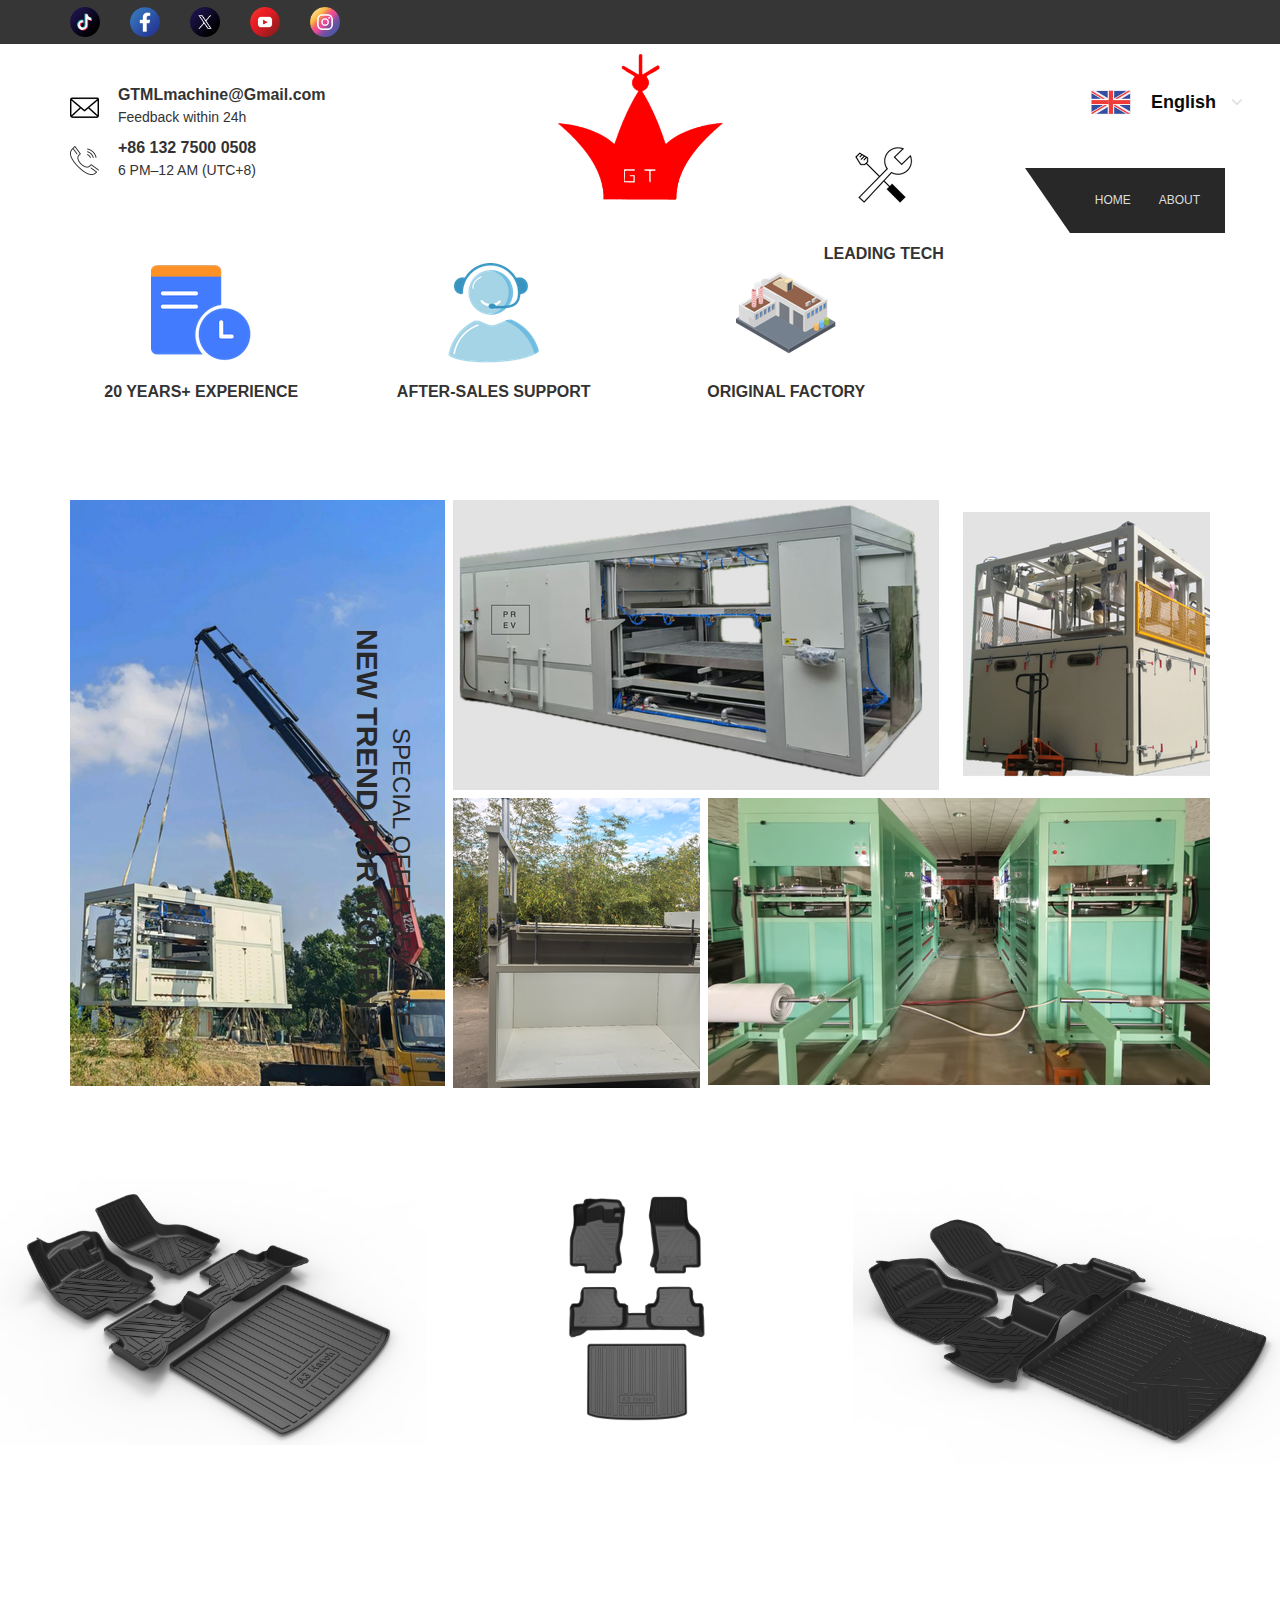
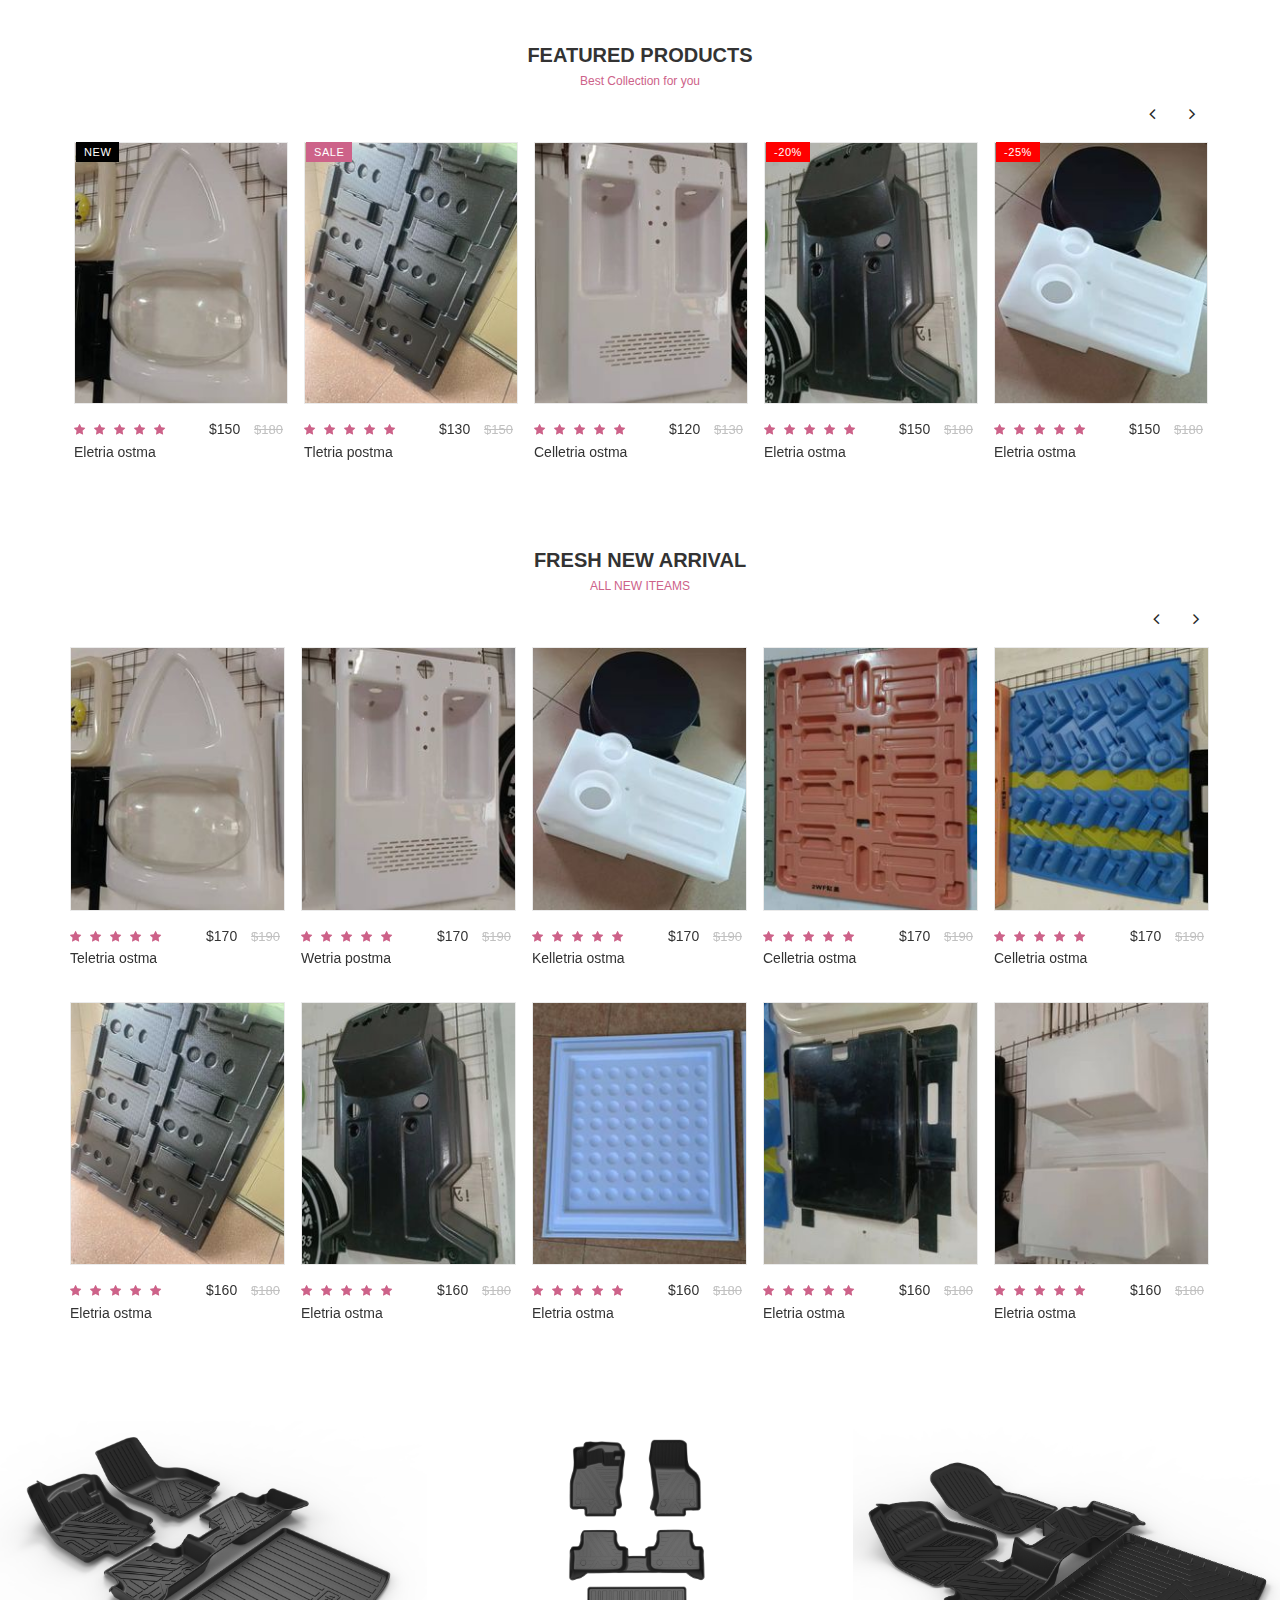
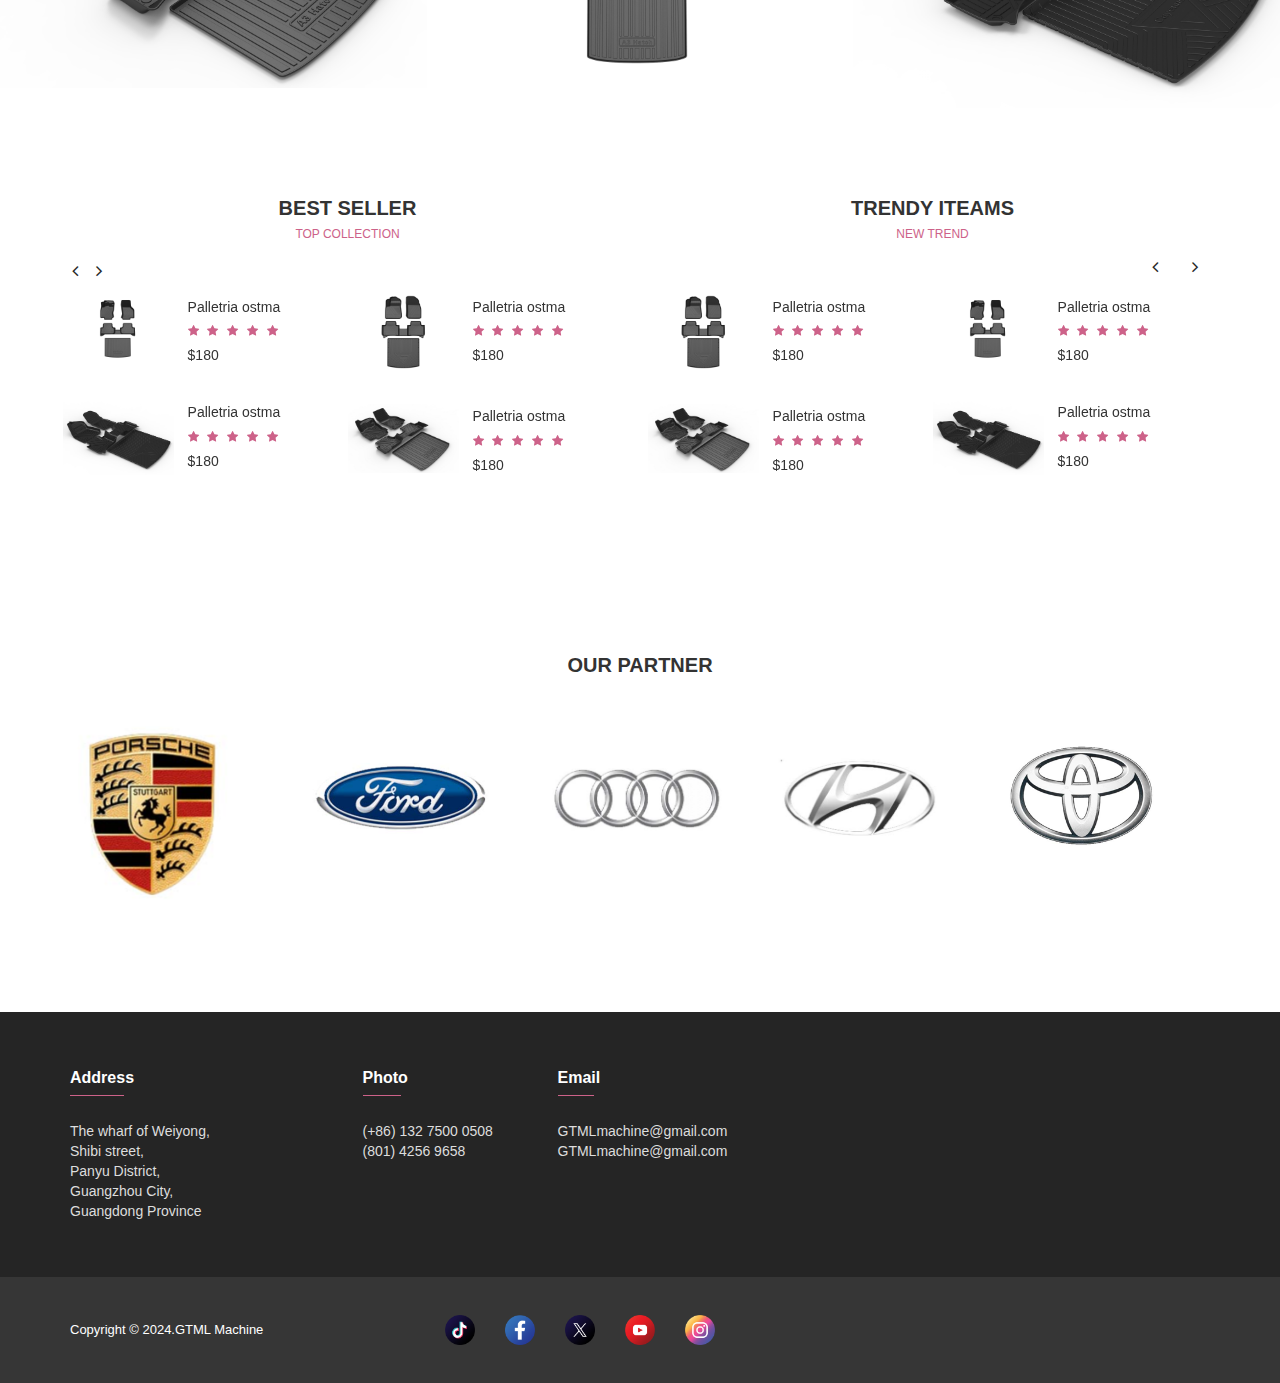
==== index.html @ 67eb51df "photo change" ====
﻿<!doctype html>
<html class="no-js" lang="zxx">

<head>
    <meta charset="utf-8">
    <meta http-equiv="x-ua-compatible" content="ie=edge">
    <title>Home</title>
    <meta name="description" content="">
    <meta name="viewport" content="width=device-width, initial-scale=1">
    <!-- Favicon -->
    <link rel="shortcut icon" type="image/x-icon" href="images/favicon.png">
    <!-- All css files are included here -->
    <!-- Bootstrap fremwork main css -->
    <link rel="stylesheet" href="css/bootstrap.min.css">
    <!-- This core.css file contents all plugings css file. -->
    <link rel="stylesheet" href="css/core.css">
    <!-- Theme shortcodes/elements style -->
    <link rel="stylesheet" href="css/shortcode/shortcodes.css">
    <!-- Theme main style -->
    <link rel="stylesheet" href="style.css">
    <!-- Responsive css -->
    <link rel="stylesheet" href="css/responsive.css">
    <!-- User style -->
    <link rel="stylesheet" href="css/custom.css">
    <!-- Modernizr JS -->
    <script src="js/vendor/modernizr-2.8.3.min.js"></script>
</head>

<body>
    <div class="wrapper">
        <!-- Start of header area -->
        <header>
            <div class="header-top gray-bg">
                <div class="container">
                    <div class="row">
                        <div class="header-top-left">
                            <li style="display: flex; gap: 30px; list-style: none; padding: 0; margin-left: 15px;">
                                <span><a href="https://www.tiktok.com" target="_blank"><img style="width: 30px; height: auto; display: inline-block;" alt="TikTok" src="images/social/tiktok.png"></a></span>
                                <span><a href="https://www.facebook.com" target="_blank"><img style="width: 30px; height: auto; display: inline-block;" alt="Facebook" src="images/social/facebook.png"></a></span>
                                <span><a href="https://www.twitter.com" target="_blank"><img style="width: 30px; height: auto; display: inline-block;" alt="Twitter" src="images/social/x.png"></a></span>
                                <span><a href="https://www.youtube.com" target="_blank"><img style="width: 30px; height: auto; display: inline-block;" alt="YouTube" src="images/social/youtube.png"></a></span>
                                <span><a href="https://www.instagram.com" target="_blank"><img style="width: 30px; height: auto; display: inline-block;" alt="Instagram" src="images/social/ins.png"></a></span>
                            </li>
                        </div>
                    </div>
                </div>
            </div>

            <div class="header-bottom">
                <div class="container">
                    <div class="row header-middle-content">
                        <div class="col-md-5 col-sm-4 hidden-xs" style="margin-bottom: 30px">
                            <div class="service-inner mt-10">
                                <span class="service-img b-img">
                                    <img alt="" src="images/email.png">
                                </span>
                                <span class="service-content ml-15"><strong>GTMLmachine@Gmail.com</strong><br>Feedback within 24h</span>
                            </div>
                            <div class="service-inner mt-10">
                                <span class="service-img b-img">
                                    <img alt="" src="images/service.png">
                                </span>
                                <span class="service-content ml-15"><strong>+86 132 7500 0508</strong><br>6 PM–12 AM (UTC+8)</span>
                            </div>
                        </div>
                        <div class="col-md-2 col-sm-4 col-xs-12">
                            <div class="header-logo text-center">
                                <a href="index.html"><img class="scaled-image" alt="" src="images/logo.png"></a>
                            </div>
                        </div>
                        <!-- Add id attributes to the elements to be updated -->
                        <div class="col-md-offset-0 col-md-5 col-sm-offset-0 col-sm-4 col-xs-offset-3 col-xs-6" style="z-index: 99">
                            <div class="shopping-cart">
                                <ul class="header-top-style pl-10" style="scale: 1.5">
                                    <li>
                                        <span class="mr-10"><img id="selected-language-img" style="scale: 0.4;margin-right: -20px" alt="" src="images/header/language/english.jpg"></span>
                                        <a href="#"><span id="selected-language-text" class="mr-10" style="color: #0b0b0b">English</span><i class="fa fa-angle-down"></i></a>
                                        <ul class="ul-style language box-shadow white-bg">
                                            <li style="margin-top: -10px;margin-left: -28px"><a href="#" onclick="changeLanguage('english.jpg', 'English')"><img alt="" style="scale: 0.4;margin-left: -5px" src="images/header/language/english.jpg"><span style="margin-left: -10px">English</span></a></li>
                                            <li style="margin-top: -15px;margin-left: -28px"><a href="#" onclick="changeLanguage('china.jpg', 'Chinese')"><img alt="" style="scale: 0.4;margin-left: -5px" src="images/header/language/china.jpg"><span style="margin-left: -10px">Chinese</span></a></li>
<!--                                            <li style="margin-top: -15px;margin-left: -28px"><a href="#" onclick="changeLanguage('indonesia.jpg', 'Indonesian')"><img alt="" style="scale: 0.4;margin-left: -5px" src="images/header/language/indonesia.jpg"><span style="margin-left: -10px">Indonesian</span></a></li>-->
<!--                                            <li style="margin-top: -15px;margin-left: -28px"><a href="#" onclick="changeLanguage('japan.jpg', 'Japanese')"><img alt="" style="scale: 0.4;margin-left: -5px" src="images/header/language/japan.jpg"><span style="margin-left: -10px">Japanese</span></a></li>-->
<!--                                            <li style="margin-top: -15px;margin-left: -28px"><a href="#" onclick="changeLanguage('korean.jpg', 'Korean')"><img alt="" style="scale: 0.4;margin-left: -5px" src="images/header/language/korean.jpg"><span style="margin-left: -10px">Korean</span></a></li>-->
<!--                                            <li style="margin-top: -15px;margin-left: -28px"><a href="#" onclick="changeLanguage('vietnam.jpg', 'Vietnamese')"><img alt="" style="scale: 0.4;margin-left: -5px" src="images/header/language/vietnam.jpg"><span style="margin-left: -10px">Vietnamese</span></a></li>-->
<!--                                            <li style="margin-top: -15px;margin-left: -28px"><a href="#" onclick="changeLanguage('马来西亚.jpg', 'Malay')"><img alt="" style="scale: 0.4;margin-left: -5px" src="images/header/language/马来西亚.jpg"><span style="margin-left: -10px">Malay</span></a></li>-->
<!--                                            <li style="margin-top: -15px;margin-left: -28px"><a href="#" onclick="changeLanguage('thailand.jpg', 'Thai')"><img alt="" style="scale: 0.4;margin-left: -5px" src="images/header/language/thailand.jpg"><span style="margin-left: -10px">Thai</span></a></li>-->
<!--                                            <li style="margin-top: -15px;margin-left: -28px"><a href="#" onclick="changeLanguage('spain.jpg', 'Spanish')"><img alt="" style="scale: 0.4;margin-left: -5px" src="images/header/language/spain.jpg"><span style="margin-left: -10px">Spanish</span></a></li>-->
<!--                                            <li style="margin-top: -15px;margin-left: -28px"><a href="#" onclick="changeLanguage('french.jpg', 'French')"><img alt="" style="scale: 0.4;margin-left: -5px" src="images/header/language/french.jpg"><span style="margin-left: -10px">French</span></a></li>-->
<!--                                            <li style="margin-top: -15px;margin-left: -28px"><a href="#" onclick="changeLanguage('germany.jpg', 'German')"><img alt="" style="scale: 0.4;margin-left: -5px" src="images/header/language/germany.jpg"><span style="margin-left: -10px">German</span></a></li>-->
<!--                                            <li style="margin-top: -15px;margin-left: -28px"><a href="#" onclick="changeLanguage('italy.jpg', 'Italian')"><img alt="" style="scale: 0.4;margin-left: -5px" src="images/header/language/italy.jpg"><span style="margin-left: -10px">Italian</span></a></li>-->
<!--                                            <li style="margin-top: -15px;margin-left: -28px"><a href="#" onclick="changeLanguage('Russia.jpg', 'Russian')"><img alt="" style="scale: 0.4;margin-left: -5px" src="images/header/language/Russia.jpg"><span style="margin-left: -10px">Russian</span></a></li>-->
                                        </ul>
                                    </li>
                                </ul>
                            </div>
                        </div>

                        <nav class="primary-menu">
                            <ul class="header-top-style text-uppercase">
                                <li><a href="index.html">home</a></li>
                                <li><a href="about.html">about</a></li>
<!--                                <li><a href="shop.html">shop</a></li>-->
<!--								<li><a href="my-account.html">my-account</a></li>-->
<!--								<li><a href="login.html">login</a></li>-->
<!--                                <li><a href="contact.html">contact</a></li>-->
                            </ul>
                        </nav>
                    </div>
                </div>
            </div>

        </header>
        <!-- End of header area -->
        <!-- Start of slider area -->
        <section class="slider-container" style="margin-top: -400px">
            <!-- Slider Image -->
            <div id="mainSlider" class="nivoSlider slider-image">
                <video src="images/dash.mp4" alt="main slider" title="#htmlcaption1" controls></video>
                <img src="images/slider/2.jpg" alt="main slider" title="#htmlcaption2">
                <img src="images/slider/3.jpg" alt="main slider" title="#htmlcaption3">
                <img src="images/slider/4.jpg" alt="main slider" title="#htmlcaption4">
            </div>
            <!-- Slider Caption 1 -->
            <div id="htmlcaption1" class="nivo-html-caption slider-caption-1">
                <div class="slider-progress"></div> 
                <div class="container slider-height">
                    <div class="row slider-height">
                        <div class="col-xs-offset-6 col-xs-6 slider-height">
<!--                            <div class="slide-text">-->
<!--                                <div class="middle-text">-->
<!--                                    <div class="cap-dec text-black text-uppercase wow fadeInDown" data-wow-duration="0.9s" data-wow-delay="0s">-->
<!--                                        <h3>TRENDY DRESS COLLETIONS</h3>-->
<!--                                    </div>  -->
<!--                                    <div class="cap-title text-black text-uppercase wow fadeInDown" data-wow-duration="1.5s" data-wow-delay="0.5s">-->
<!--                                        <h2>FOR WOMEN - 2018</h2>-->
<!--                                    </div>  -->
<!--                                    <div class="cap-para wow fadeInDown" data-wow-duration="2s" data-wow-delay="1s">-->
<!--                                        <p>Duis autem vel eum iriure dolor in hendrerit in vulputate velit esse molestie consequat  vel illum dolore eu feugiat nulla facilisis at vero eros.</p>-->
<!--                                    </div>-->
<!--                                    <div class="cap-shop wow text-uppercase fadeInDown" data-wow-duration="2.5s" data-wow-delay="1.5s">-->
<!--                                        <a href="#">Shop now</a>-->
<!--                                    </div>  -->
<!--                                </div>  -->
<!--                            </div>-->
                        </div>
                    </div>
                </div>                      
            </div>
            <!-- Slider Caption 2 -->
            <div id="htmlcaption2" class="nivo-html-caption slider-caption-2">
                <div class="slider-progress"></div> 
                <div class="container slider-height">
                    <div class="row slider-height">
                        <div class="col-xs-offset-5 col-xs-7 slider-height">
                            <div class="slide-text">
                                <div class="middle-text">
                                    <div class="cap-dec text-black text-uppercase wow fadeInDown" data-wow-duration="0.9s" data-wow-delay="0s">
<!--                                        <h3>EXCLUSIVE COLLETIONS</h3>-->
                                    </div>  
                                    <div class="cap-title text-black text-uppercase wow fadeInDown" data-wow-duration="1.5s" data-wow-delay="0.5s">
<!--                                        <h2>OVER COATS FOR MAN</h2>-->
                                    </div>  
                                    <div class="cap-para wow fadeInDown" data-wow-duration="2s" data-wow-delay="1s">
<!--                                        <p>Duis autem vel eum iriure dolor in hendrerit in vulputate velit esse molestie consequat  vel illum dolore eu feugiat nulla facilisis at vero eros.</p>-->
                                    </div>
                                    <div class="cap-shop wow fadeInDown" data-wow-duration="2.5s" data-wow-delay="1.5s">
<!--                                        <a href="#">Shop now</a>-->
                                    </div>  
                                </div>  
                            </div>
                        </div>
                    </div>
                </div>
            </div>
        </section>
        <!-- End of slider area -->
        <!-- Start page content -->
        <section id="page-content" class="page-wrapper">  
            <!-- Start About us Area -->
            <div class="why-us section-padding text-center">
                <div class="container">
                    <div class="row">
                        <div class="col-md-3 col-sm-4">
                            <div class="why-us-inner">
                                <div class="why-us-icon mb-20">
                                    <img src="images/why-us/1.png" alt="">
                                </div>
                                <h5 class="text-uppercase m-0"><strong>Leading Tech</strong></h5>
<!--                                <p class="why-us-title m-0">Free for all product</p>-->
                            </div>
                        </div>
                        <div class="col-md-3 col-sm-4">
                            <div class="why-us-inner">
                                <div class="why-us-icon mb-20">
                                    <img src="images/why-us/2.png" alt="">
                                </div>
                                <h5 class="text-uppercase "><strong>20 Years+ Experience</strong></h5>
<!--                                <p class="why-us-title m-0">www.forge.com</p>-->
                            </div>
                        </div>
                        <div class="col-md-3 col-sm-4">
                            <div class="why-us-inner">
                                <div class="why-us-icon mb-20">
                                    <img src="images/why-us/3.png" alt="">
                                </div>
                                <h5 class="text-uppercase "><strong>After-Sales Support</strong></h5>
<!--                                <p class="why-us-title m-0">Money back guarantee</p>-->
                            </div>
                        </div>
                        <div class="col-md-3 hidden-sm">
                            <div class="why-us-inner m-0">
                                <div class="why-us-icon mb-20">
                                    <img src="images/why-us/4.png" alt="">
                                </div>
                                <h5 class="text-uppercase "><strong>Original Factory</strong></h5>
<!--                                <p class="why-us-title m-0">Surprise gift coupon</p>-->
                            </div>
                        </div>
                    </div>
                </div>
            </div>
            <!-- End About us Area -->
            <!-- Start Banner Area -->

            <div class="banner-area">
                <div class="container">
                    <div class="row rp-style">
                        <div class="col-sm-4 cp-style">
                            <div class="banner-inner">
                                <a class="test-popup-link banner-img" href="images/banner/1.1.png">
                                    <img src="images/banner/1.1.png" alt="">
                                </a>
                                <div class="banner-text banner-text-1">
                                    <a href="#" class="banner-heading text-uppercase text-right">new trend for women's</a>
                                    <h3 class="banner-title text-uppercase text-right">special offer 25% off</h3>
                                </div>
                            </div>
                        </div>
                        <div class="col-sm-8 cp-style">
                            <div class="row rp-style">
                                <div class="col-sm-8 cp-style">
                                    <div class="banner-inner">
                                        <a class="test-popup-link banner-img" href="images/banner/2.jpg">
                                            <img src="images/banner/2.2.png" alt="">
                                        </a>
                                        <div class="banner-text banner-text-2 text-center">
<!--                                            <a href="#" class="banner-heading text-uppercase text-right">man's</a>-->
<!--                                            <h3 class="banner-title-x text-uppercase">summer</h3>-->
<!--                                            <h3 class="banner-title text-uppercase text-right">collection</h3>-->
                                        </div>
                                    </div>
                                </div>
                                <div class="col-sm-4 cp-style">
                                    <div class="banner-inner">
                                        <a class="test-popup-link banner-img" href="images/banner/3.3.png">
                                            <img src="images/banner/3.3.png" alt="">
                                        </a>
                                        <div class="banner-text banner-text-3">
<!--                                            <a href="#" class="banner-heading text-uppercase text-right">shoes</a>-->
<!--                                            <h3 class="banner-title text-uppercase text-right">35% off</h3>-->
                                        </div>
                                    </div>
                                </div>
                            </div>
                            <div class="row rp-style mt-8">
                                <div class="col-sm-4 cp-style">
                                    <div class="banner-inner">
                                        <a class="test-popup-link banner-img" href="images/banner/4.4.png">
                                            <img src="images/banner/4.4.png" alt="">
                                        </a>
                                        <div class="banner-text banner-text-4 text-right">
<!--                                            <a href="#" class="banner-heading text-uppercase text-right">bag's</a>-->
<!--                                            <h3 class="banner-title text-uppercase text-right">promotion</h3>-->
                                        </div>
                                    </div>
                                </div>
                                <div class="col-sm-8 cp-style">
                                    <div class="banner-inner m-0">
                                        <a class="test-popup-link banner-img" href="images/banner/5.5.png">
                                            <img src="images/banner/5.5.png" alt="">
                                        </a>
                                        <div class="banner-text banner-text-5 text-center">
<!--                                            <a href="#" class="banner-heading text-uppercase text-right">kid's</a>-->
<!--                                            <h3 class="banner-title text-uppercase text-right">collection</h3>-->
                                        </div>
                                    </div>
                                </div>
                            </div>
                        </div>
                    </div>
                </div>
            </div>
            <div class="offer-banner-area section-padding clearfix">
                <figure class="single-offer-banner b-img">
                    <img src="images/offer-banner/1.jpg" alt="">
                    <figcaption>
                        <div class="figcation-text left-top text-uppercase text-left text-white">
                            <!--                            <h1>new</h1>-->
                            <!--                            <h1>Arrival</h1>-->
                            <!--                            <h1>20% off</h1>-->
                        </div>
                        <div class="figcation-text text-uppercase right-bottom text-white">
                            <!--                            <h1>BAGS</h1>-->
                        </div>
                    </figcaption>
                </figure>
                <figure class="single-offer-banner b-img">
                    <img src="images/offer-banner/2.jpg" alt="">
                    <figcaption>
                        <div class="figcation-text left-top text-uppercase text-left text-white">
                            <!--                            <h1>WATCHES</h1>-->
                        </div>
                        <div class="figcation-text text-uppercase right-bottom text-white text-right">
                            <!--                            <h1>EXCLUSIVE</h1>-->
                            <!--                            <h1>COLLECTIONS</h1>-->
                        </div>
                    </figcaption>
                </figure>
                <figure class="single-offer-banner b-img m-0">
                    <img src="images/offer-banner/3.jpg" alt="">
                    <figcaption>
                        <div class="figcation-text right-top text-uppercase text-left text-white text-right">
                            <!--                            <h1>BIG OFFER</h1>-->
                            <!--                            <h1>35% OFF</h1>-->
                        </div>
                        <div class="figcation-text left-bottom text-uppercase text-white">
                            <!--                            <h1>SHOES</h1>-->
                        </div>
                    </figcaption>
                </figure>
            </div>
            <!-- End Banner Area -->
            <!-- Start Featured product Area -->
            <div class="featured-product-area section-padding">
                <div class="container">
                    <div class="row rp-style">
                        <div class="col-md-12">
                            <div class="section-title text-center mb-35">
                                <h2 class="text-uppercase"><strong>FEATURED PRODUCTS</strong></h2>
                                <p class="text-defualt">Best Collection for you</p>
                                <img alt="" src="images/section-border.png">
                            </div>
                        </div>
                    </div>
                    <div class="row rp-style">
                        <div class="featured-carousel indicator-style">
                            <div class="product-container cp-style-2">
                                <div class="product-inner">
                                    <a href="#">
                                        <div class="product-img b-img">
                                            <img alt="" src="images/product/arrival/1.jpg">
                                        </div>
                                    </a>
                                    <span class="product-tag text-uppercase black-bg">new</span>
                                    <ul class="quick-veiw text-center">
                                        <li><a href="#"><i class="fa fa-shopping-cart"></i></a></li>
                                        <li><a href="#"><i class="fa fa-eye"></i></a></li>
                                        <li><a href="#"><i class="fa fa-refresh"></i></a></li>
                                        <li><a href="#"><i class="fa fa-heart"></i></a></li>
                                    </ul>
                                    <div class="product-text pt-15">
                                        <ul class="pull-left list-inline ratings">
                                            <li><i class="rated fa fa-star"></i></li>
                                            <li><i class="rated fa fa-star"></i></li>
                                            <li><i class="rated fa fa-star"></i></li>
                                            <li><i class="rated fa fa-star"></i></li>
                                            <li><i class="rated fa fa-star"></i></li>
                                        </ul>
                                        <ul class="pricing list-inline pull-right">
                                            <li class="text-right c-price">$150</li>
                                            <li class="text-right p-price">$180</li>
                                        </ul>
                                        <div class="clear"></div>
                                        <h6 class="product-name m-0">
                                            <a title="Eletria ostma" href="#">Eletria ostma</a>
                                        </h6>
                                    </div>
                                </div>
                            </div>
                            <div class="product-container cp-style-2">
                                <div class="product-inner">
                                    <a href="#">
                                        <div class="product-img b-img">
                                            <img alt="" src="images/product/arrival/2.jpg">
                                        </div>
                                    </a>
                                    <span class="product-tag text-uppercase theme-bg">sale</span>
                                    <ul class="quick-veiw text-center">
                                        <li><a href="#"><i class="fa fa-shopping-cart"></i></a></li>
                                        <li><a href="#"><i class="fa fa-eye"></i></a></li>
                                        <li><a href="#"><i class="fa fa-refresh"></i></a></li>
                                        <li><a href="#"><i class="fa fa-heart"></i></a></li>
                                    </ul>
                                    <div class="product-text pt-15">
                                        <ul class="pull-left list-inline ratings">
                                            <li><i class="rated fa fa-star"></i></li>
                                            <li><i class="rated fa fa-star"></i></li>
                                            <li><i class="rated fa fa-star"></i></li>
                                            <li><i class="rated fa fa-star"></i></li>
                                            <li><i class="rated fa fa-star"></i></li>
                                        </ul>
                                        <ul class="pricing list-inline pull-right">
                                            <li class="text-right c-price">$130</li>
                                            <li class="text-right p-price">$150</li>
                                        </ul>
                                        <div class="clear"></div>
                                        <h6 class="product-name m-0">
                                            <a title="Tletria postma" href="#">Tletria postma</a>
                                        </h6>
                                    </div>
                                </div>
                            </div>
                            <div class="product-container cp-style-2">
                                <div class="product-inner">
                                    <a href="#">
                                        <div class="product-img b-img">
                                            <img alt="" src="images/product/arrival/3.jpg">
                                        </div>
                                    </a>
                                    <ul class="quick-veiw text-center">
                                        <li><a href="#"><i class="fa fa-shopping-cart"></i></a></li>
                                        <li><a href="#"><i class="fa fa-eye"></i></a></li>
                                        <li><a href="#"><i class="fa fa-refresh"></i></a></li>
                                        <li><a href="#"><i class="fa fa-heart"></i></a></li>
                                    </ul>
                                    <div class="product-text pt-15">
                                        <ul class="pull-left list-inline ratings">
                                            <li><i class="rated fa fa-star"></i></li>
                                            <li><i class="rated fa fa-star"></i></li>
                                            <li><i class="rated fa fa-star"></i></li>
                                            <li><i class="rated fa fa-star"></i></li>
                                            <li><i class="rated fa fa-star"></i></li>
                                        </ul>
                                        <ul class="pricing list-inline pull-right">
                                            <li class="text-right c-price">$120</li>
                                            <li class="text-right p-price">$130</li>
                                        </ul>
                                        <div class="clear"></div>
                                        <h6 class="product-name m-0">
                                            <a title="Celletria ostma" href="#">Celletria ostma</a>
                                        </h6>
                                    </div>
                                </div>
                            </div>
                            <div class="product-container cp-style-2">
                                <div class="product-inner">
                                    <a href="#">
                                        <div class="product-img b-img">
                                            <img alt="" src="images/product/arrival/4.jpg">
                                        </div>
                                    </a>
                                    <span class="product-tag text-uppercase orang-bg">-20%</span>
                                    <ul class="quick-veiw text-center">
                                        <li><a href="#"><i class="fa fa-shopping-cart"></i></a></li>
                                        <li><a href="#"><i class="fa fa-eye"></i></a></li>
                                        <li><a href="#"><i class="fa fa-refresh"></i></a></li>
                                        <li><a href="#"><i class="fa fa-heart"></i></a></li>
                                    </ul>
                                    <div class="product-text pt-15">
                                        <ul class="pull-left list-inline ratings">
                                            <li><i class="rated fa fa-star"></i></li>
                                            <li><i class="rated fa fa-star"></i></li>
                                            <li><i class="rated fa fa-star"></i></li>
                                            <li><i class="rated fa fa-star"></i></li>
                                            <li><i class="rated fa fa-star"></i></li>
                                        </ul>
                                        <ul class="pricing list-inline pull-right">
                                            <li class="text-right c-price">$150</li>
                                            <li class="text-right p-price">$180</li>
                                        </ul>
                                        <div class="clear"></div>
                                        <h6 class="product-name m-0">
                                            <a title="Eletria ostma" href="#">Eletria ostma</a>
                                        </h6>
                                    </div>
                                </div>
                            </div>
                            <div class="product-container cp-style-2">
                                <div class="product-inner">
                                    <a href="#">
                                        <div class="product-img b-img">
                                            <img alt="" src="images/product/arrival/5.jpg">
                                        </div>
                                    </a>
                                    <span class="product-tag text-uppercase orang-bg">-25%</span>
                                    <ul class="quick-veiw text-center">
                                        <li><a href="#"><i class="fa fa-shopping-cart"></i></a></li>
                                        <li><a href="#"><i class="fa fa-eye"></i></a></li>
                                        <li><a href="#"><i class="fa fa-refresh"></i></a></li>
                                        <li><a href="#"><i class="fa fa-heart"></i></a></li>
                                    </ul>
                                    <div class="product-text pt-15">
                                        <ul class="pull-left list-inline ratings">
                                            <li><i class="rated fa fa-star"></i></li>
                                            <li><i class="rated fa fa-star"></i></li>
                                            <li><i class="rated fa fa-star"></i></li>
                                            <li><i class="rated fa fa-star"></i></li>
                                            <li><i class="rated fa fa-star"></i></li>
                                        </ul>
                                        <ul class="pricing list-inline pull-right">
                                            <li class="text-right c-price">$150</li>
                                            <li class="text-right p-price">$180</li>
                                        </ul>
                                        <div class="clear"></div>
                                        <h6 class="product-name m-0">
                                            <a title="Eletria ostma" href="#">Eletria ostma</a>
                                        </h6>
                                    </div>
                                </div>
                            </div>
                            <div class="product-container cp-style-2">
                                <div class="product-inner">
                                    <a href="#">
                                        <div class="product-img b-img">
                                            <img alt="" src="images/product/arrival/1.jpg">
                                        </div>
                                    </a>
                                    <span class="product-tag text-uppercase black-bg">new</span>
                                    <ul class="quick-veiw text-center">
                                        <li><a href="#"><i class="fa fa-shopping-cart"></i></a></li>
                                        <li><a href="#"><i class="fa fa-eye"></i></a></li>
                                        <li><a href="#"><i class="fa fa-refresh"></i></a></li>
                                        <li><a href="#"><i class="fa fa-heart"></i></a></li>
                                    </ul>
                                    <div class="product-text pt-15">
                                        <ul class="pull-left list-inline ratings">
                                            <li><i class="rated fa fa-star"></i></li>
                                            <li><i class="rated fa fa-star"></i></li>
                                            <li><i class="rated fa fa-star"></i></li>
                                            <li><i class="rated fa fa-star"></i></li>
                                            <li><i class="rated fa fa-star"></i></li>
                                        </ul>
                                        <ul class="pricing list-inline pull-right">
                                            <li class="text-right c-price">$150</li>
                                            <li class="text-right p-price">$180</li>
                                        </ul>
                                        <div class="clear"></div>
                                        <h6 class="product-name m-0">
                                            <a title="Eletria ostma" href="#">Eletria ostma</a>
                                        </h6>
                                    </div>
                                </div>
                            </div>
                            <div class="product-container cp-style-2">
                                <div class="product-inner">
                                    <a href="#">
                                        <div class="product-img b-img">
                                            <img alt="" src="images/product/arrival/2.jpg">
                                        </div>
                                    </a>
                                    <span class="product-tag text-uppercase theme-bg">sale</span>
                                    <ul class="quick-veiw text-center">
                                        <li><a href="#"><i class="fa fa-shopping-cart"></i></a></li>
                                        <li><a href="#"><i class="fa fa-eye"></i></a></li>
                                        <li><a href="#"><i class="fa fa-refresh"></i></a></li>
                                        <li><a href="#"><i class="fa fa-heart"></i></a></li>
                                    </ul>
                                    <div class="product-text pt-15">
                                        <ul class="pull-left list-inline ratings">
                                            <li><i class="rated fa fa-star"></i></li>
                                            <li><i class="rated fa fa-star"></i></li>
                                            <li><i class="rated fa fa-star"></i></li>
                                            <li><i class="rated fa fa-star"></i></li>
                                            <li><i class="rated fa fa-star"></i></li>
                                        </ul>
                                        <ul class="pricing list-inline pull-right">
                                            <li class="text-right c-price">$130</li>
                                            <li class="text-right p-price">$150</li>
                                        </ul>
                                        <div class="clear"></div>
                                        <h6 class="product-name m-0">
                                            <a title="Tletria postma" href="#">Tletria postma</a>
                                        </h6>
                                    </div>
                                </div>
                            </div>
                            <div class="product-container cp-style-2">
                                <div class="product-inner">
                                    <a href="#">
                                        <div class="product-img b-img">
                                            <img alt="" src="images/product/arrival/3.jpg">
                                        </div>
                                    </a>
                                    <ul class="quick-veiw text-center">
                                        <li><a href="#"><i class="fa fa-shopping-cart"></i></a></li>
                                        <li><a href="#"><i class="fa fa-eye"></i></a></li>
                                        <li><a href="#"><i class="fa fa-refresh"></i></a></li>
                                        <li><a href="#"><i class="fa fa-heart"></i></a></li>
                                    </ul>
                                    <div class="product-text pt-15">
                                        <ul class="pull-left list-inline ratings">
                                            <li><i class="rated fa fa-star"></i></li>
                                            <li><i class="rated fa fa-star"></i></li>
                                            <li><i class="rated fa fa-star"></i></li>
                                            <li><i class="rated fa fa-star"></i></li>
                                            <li><i class="rated fa fa-star"></i></li>
                                        </ul>
                                        <ul class="pricing list-inline pull-right">
                                            <li class="text-right c-price">$120</li>
                                            <li class="text-right p-price">$130</li>
                                        </ul>
                                        <div class="clear"></div>
                                        <h6 class="product-name m-0">
                                            <a title="Celletria ostma" href="#">Celletria ostma</a>
                                        </h6>
                                    </div>
                                </div>
                            </div>
                        </div>
                    </div>
                </div>
            </div>
            <!-- Start Featured product Area -->
            <!-- Start Offer  Area -->
<!--            <div class="offer-area">-->
<!--                <div class="offer-banner banner-style-1 pull-left">-->
<!--                    <a href="#">-->
<!--                        <img src="images/offer/1.jpg" alt="">-->
<!--                    </a>-->
<!--                    <div class="offer-banner-text text-uppercase text-white">-->
<!--                        <h2>coats</h2>-->
<!--                        <h3>FOR <span class="text-defualt"> MEN</span></h3>-->
<!--                    </div>-->
<!--                </div>-->
<!--                <div class="offer-inner top-right-sale ">-->
<!--                    <h3>BIG SALE </h3>-->
<!--                    <h1>OFFER</h1>-->
<!--                    <h2>35% <span>off</span></h2>-->
<!--                    <span class="bottom-border-style"></span>-->
<!--                </div>-->
<!--                <div class="offer-banner banner-style-2 pull-right">-->
<!--                    <a href="#">-->
<!--                        <img alt="" src="images/offer/2.jpg">-->
<!--                    </a>-->
<!--                    <div class="offer-banner-text-2 text-uppercase">-->
<!--                        <h2 class="text-defualt">WINTER</h2>-->
<!--                        <h3 class="medium text-white">COLLECTION</h3>-->
<!--                        <h3 class="blod text-white">FOR <span class="text-defualt">WOMEN</span></h3>-->
<!--                    </div>-->
<!--                </div>-->
<!--            </div>-->
            <!-- End Upcomming Area -->
            <!-- Start New Arrival Area  -->
            <div class="new-arrival-area">
                <div class="container">
                    <div class="row rp-style-2">
                        <div class="col-md-12">
                            <div class="section-title text-center mb-35">
                                <h2 class="text-uppercase"><strong>FRESH NEW ARRIVAL</strong></h2>
                                <p class="text-defualt">ALL NEW ITEAMS</p>
                                <img alt="" src="images/section-border.png">
                            </div>
                        </div>
                    </div>
                    <div class="row rp-style-2">
                        <div class="featured-carousel indicator-style">
                            <div class="product-container cp-style-2">
                                <div class="product-inner">
                                    <a href="#">
                                        <div class="product-img b-img">
                                            <img src="images/product/arrival/1.jpg" alt="">
                                        </div>
                                    </a>
<!--                                    <span class="product-tag text-uppercase orang-bg">-20%</span>-->
                                    <ul class="quick-veiw text-center">
                                        <li><a href="#"><i class="fa fa-shopping-cart"></i></a></li>
                                        <li><a href="#"><i class="fa fa-eye"></i></a></li>
                                        <li><a href="#"><i class="fa fa-refresh"></i></a></li>
                                        <li><a href="#"><i class="fa fa-heart"></i></a></li>
                                    </ul>
                                    <div class="product-text">
                                        <ul class="pull-left list-inline ratings">
                                            <li><i class="rated fa fa-star"></i></li>
                                            <li><i class="rated fa fa-star"></i></li>
                                            <li><i class="rated fa fa-star"></i></li>
                                            <li><i class="rated fa fa-star"></i></li>
                                            <li><i class="rated fa fa-star"></i></li>
                                        </ul>
                                        <ul class="pricing list-inline pull-right">
                                            <li class="text-right c-price">$170</li>
                                            <li class="text-right p-price">$190</li>
                                        </ul>
                                        <div class="clear"></div>
                                        <h6 class="product-name">
                                            <a href="#" title="Eletria ostma">Teletria ostma</a>
                                        </h6>
                                    </div>
                                </div>
                                <div class="product-inner mt-35">
                                    <a href="#">
                                        <div class="product-img b-img">
                                            <img src="images/product/arrival/2.jpg" alt="">
                                        </div>
                                    </a>
                                    <ul class="quick-veiw text-center">
                                        <li><a href="#"><i class="fa fa-shopping-cart"></i></a></li>
                                        <li><a href="#"><i class="fa fa-eye"></i></a></li>
                                        <li><a href="#"><i class="fa fa-refresh"></i></a></li>
                                        <li><a href="#"><i class="fa fa-heart"></i></a></li>
                                    </ul>
                                    <div class="product-text">
                                        <ul class="pull-left list-inline ratings">
                                            <li><i class="rated fa fa-star"></i></li>
                                            <li><i class="rated fa fa-star"></i></li>
                                            <li><i class="rated fa fa-star"></i></li>
                                            <li><i class="rated fa fa-star"></i></li>
                                            <li><i class="rated fa fa-star"></i></li>
                                        </ul>
                                        <ul class="pricing list-inline pull-right">
                                            <li class="text-right c-price">$160</li>
                                            <li class="text-right p-price">$180</li>
                                        </ul>
                                        <div class="clear"></div>
                                        <h6 class="product-name">
                                            <a href="#" title="Eletria ostma">Eletria ostma</a>
                                        </h6>
                                    </div>
                                </div>
                            </div>
                            <div class="product-container cp-style-2">
                                <div class="product-inner">
                                    <a href="#">
                                        <div class="product-img b-img">
                                            <img src="images/product/arrival/3.jpg" alt="">
                                        </div>
                                    </a>
<!--                                    <span class="product-tag text-uppercase black-bg">new</span>-->
                                    <ul class="quick-veiw text-center">
                                        <li><a href="#"><i class="fa fa-shopping-cart"></i></a></li>
                                        <li><a href="#"><i class="fa fa-eye"></i></a></li>
                                        <li><a href="#"><i class="fa fa-refresh"></i></a></li>
                                        <li><a href="#"><i class="fa fa-heart"></i></a></li>
                                    </ul>
                                    <div class="product-text">
                                        <ul class="pull-left list-inline ratings">
                                            <li><i class="rated fa fa-star"></i></li>
                                            <li><i class="rated fa fa-star"></i></li>
                                            <li><i class="rated fa fa-star"></i></li>
                                            <li><i class="rated fa fa-star"></i></li>
                                            <li><i class="rated fa fa-star"></i></li>
                                        </ul>
                                        <ul class="pricing list-inline pull-right">
                                            <li class="text-right c-price">$170</li>
                                            <li class="text-right p-price">$190</li>
                                        </ul>
                                        <div class="clear"></div>
                                        <h6 class="product-name">
                                            <a href="#" title="Wetria postma">Wetria postma</a>
                                        </h6>
                                    </div>
                                </div>
                                <div class="product-inner mt-35">
                                    <a href="#">
                                        <div class="product-img b-img">
                                            <img src="images/product/arrival/4.jpg" alt="">
                                        </div>
                                    </a>
<!--                                    <span class="product-tag text-uppercase orang-bg">-20%</span>-->
                                    <ul class="quick-veiw text-center">
                                        <li><a href="#"><i class="fa fa-shopping-cart"></i></a></li>
                                        <li><a href="#"><i class="fa fa-eye"></i></a></li>
                                        <li><a href="#"><i class="fa fa-refresh"></i></a></li>
                                        <li><a href="#"><i class="fa fa-heart"></i></a></li>
                                    </ul>
                                    <div class="product-text">
                                        <ul class="pull-left list-inline ratings">
                                            <li><i class="rated fa fa-star"></i></li>
                                            <li><i class="rated fa fa-star"></i></li>
                                            <li><i class="rated fa fa-star"></i></li>
                                            <li><i class="rated fa fa-star"></i></li>
                                            <li><i class="rated fa fa-star"></i></li>
                                        </ul>
                                        <ul class="pricing list-inline pull-right">
                                            <li class="text-right c-price">$160</li>
                                            <li class="text-right p-price">$180</li>
                                        </ul>
                                        <div class="clear"></div>
                                        <h6 class="product-name">
                                            <a href="#" title="Eletria ostma">Eletria ostma</a>
                                        </h6>
                                    </div>
                                </div>
                            </div>
                            <div class="product-container cp-style-2">
                                <div class="product-inner">
                                    <a href="#">
                                        <div class="product-img b-img">
                                            <img src="images/product/arrival/5.jpg" alt="">
                                        </div>
                                    </a>
                                    <ul class="quick-veiw text-center">
                                        <li><a href="#"><i class="fa fa-shopping-cart"></i></a></li>
                                        <li><a href="#"><i class="fa fa-eye"></i></a></li>
                                        <li><a href="#"><i class="fa fa-refresh"></i></a></li>
                                        <li><a href="#"><i class="fa fa-heart"></i></a></li>
                                    </ul>
                                    <div class="product-text">
                                        <ul class="pull-left list-inline ratings">
                                            <li><i class="rated fa fa-star"></i></li>
                                            <li><i class="rated fa fa-star"></i></li>
                                            <li><i class="rated fa fa-star"></i></li>
                                            <li><i class="rated fa fa-star"></i></li>
                                            <li><i class="rated fa fa-star"></i></li>
                                        </ul>
                                        <ul class="pricing list-inline pull-right">
                                            <li class="text-right c-price">$170</li>
                                            <li class="text-right p-price">$190</li>
                                        </ul>
                                        <div class="clear"></div>
                                        <h6 class="product-name">
                                            <a href="#" title="Kelletria ostma">Kelletria ostma</a>
                                        </h6>
                                    </div>
                                </div>
                                <div class="product-inner mt-35">
                                    <a href="#">
                                        <div class="product-img b-img">
                                            <img src="images/product/arrival/6.jpg" alt="">
                                        </div>
                                    </a>
<!--                                    <span class="product-tag text-uppercase black-bg">new</span>-->
                                    <ul class="quick-veiw text-center">
                                        <li><a href="#"><i class="fa fa-shopping-cart"></i></a></li>
                                        <li><a href="#"><i class="fa fa-eye"></i></a></li>
                                        <li><a href="#"><i class="fa fa-refresh"></i></a></li>
                                        <li><a href="#"><i class="fa fa-heart"></i></a></li>
                                    </ul>
                                    <div class="product-text">
                                        <ul class="pull-left list-inline ratings">
                                            <li><i class="rated fa fa-star"></i></li>
                                            <li><i class="rated fa fa-star"></i></li>
                                            <li><i class="rated fa fa-star"></i></li>
                                            <li><i class="rated fa fa-star"></i></li>
                                            <li><i class="rated fa fa-star"></i></li>
                                        </ul>
                                        <ul class="pricing list-inline pull-right">
                                            <li class="text-right c-price">$160</li>
                                            <li class="text-right p-price">$180</li>
                                        </ul>
                                        <div class="clear"></div>
                                        <h6 class="product-name">
                                            <a href="#" title="Eletria ostma">Eletria ostma</a>
                                        </h6>
                                    </div>
                                </div>
                            </div>
                            <div class="product-container cp-style-2">
                                <div class="product-inner">
                                    <a href="#">
                                        <div class="product-img b-img">
                                            <img src="images/product/arrival/7.jpg" alt="">
                                        </div>
                                    </a>
<!--                                    <span class="product-tag text-uppercase orang-bg">-20%</span>-->
                                    <ul class="quick-veiw text-center">
                                        <li><a href="#"><i class="fa fa-shopping-cart"></i></a></li>
                                        <li><a href="#"><i class="fa fa-eye"></i></a></li>
                                        <li><a href="#"><i class="fa fa-refresh"></i></a></li>
                                        <li><a href="#"><i class="fa fa-heart"></i></a></li>
                                    </ul>
                                    <div class="product-text">
                                        <ul class="pull-left list-inline ratings">
                                            <li><i class="rated fa fa-star"></i></li>
                                            <li><i class="rated fa fa-star"></i></li>
                                            <li><i class="rated fa fa-star"></i></li>
                                            <li><i class="rated fa fa-star"></i></li>
                                            <li><i class="rated fa fa-star"></i></li>
                                        </ul>
                                        <ul class="pricing list-inline pull-right">
                                            <li class="text-right c-price">$170</li>
                                            <li class="text-right p-price">$190</li>
                                        </ul>
                                        <div class="clear"></div>
                                        <h6 class="product-name">
                                            <a href="#" title="Celletria ostma">Celletria ostma</a>
                                        </h6>
                                    </div>
                                </div>
                                <div class="product-inner mt-35">
                                    <a href="#">
                                        <div class="product-img b-img">
                                            <img src="images/product/arrival/8.jpg" alt="">
                                        </div>
                                    </a>
                                    <ul class="quick-veiw text-center">
                                        <li><a href="#"><i class="fa fa-shopping-cart"></i></a></li>
                                        <li><a href="#"><i class="fa fa-eye"></i></a></li>
                                        <li><a href="#"><i class="fa fa-refresh"></i></a></li>
                                        <li><a href="#"><i class="fa fa-heart"></i></a></li>
                                    </ul>
                                    <div class="product-text">
                                        <ul class="pull-left list-inline ratings">
                                            <li><i class="rated fa fa-star"></i></li>
                                            <li><i class="rated fa fa-star"></i></li>
                                            <li><i class="rated fa fa-star"></i></li>
                                            <li><i class="rated fa fa-star"></i></li>
                                            <li><i class="rated fa fa-star"></i></li>
                                        </ul>
                                        <ul class="pricing list-inline pull-right">
                                            <li class="text-right c-price">$160</li>
                                            <li class="text-right p-price">$180</li>
                                        </ul>
                                        <div class="clear"></div>
                                        <h6 class="product-name">
                                            <a href="#" title="Eletria ostma">Eletria ostma</a>
                                        </h6>
                                    </div>
                                </div>
                            </div>
                            <div class="product-container cp-style-2">
                                <div class="product-inner">
                                    <a href="#">
                                        <div class="product-img b-img">
                                            <img src="images/product/arrival/9.jpg" alt="">
                                        </div>
                                    </a>
                                    <ul class="quick-veiw text-center">
                                        <li><a href="#"><i class="fa fa-shopping-cart"></i></a></li>
                                        <li><a href="#"><i class="fa fa-eye"></i></a></li>
                                        <li><a href="#"><i class="fa fa-refresh"></i></a></li>
                                        <li><a href="#"><i class="fa fa-heart"></i></a></li>
                                    </ul>
                                    <div class="product-text">
                                        <ul class="pull-left list-inline ratings">
                                            <li><i class="rated fa fa-star"></i></li>
                                            <li><i class="rated fa fa-star"></i></li>
                                            <li><i class="rated fa fa-star"></i></li>
                                            <li><i class="rated fa fa-star"></i></li>
                                            <li><i class="rated fa fa-star"></i></li>
                                        </ul>
                                        <ul class="pricing list-inline pull-right">
                                            <li class="text-right c-price">$170</li>
                                            <li class="text-right p-price">$190</li>
                                        </ul>
                                        <div class="clear"></div>
                                        <h6 class="product-name">
                                            <a href="#" title="Celletria ostma">Celletria ostma</a>
                                        </h6>
                                    </div>
                                </div>
                                <div class="product-inner mt-35">
                                    <a href="#">
                                        <div class="product-img b-img">
                                            <img src="images/product/arrival/10.jpg" alt="">
                                        </div>
                                    </a>
<!--                                    <span class="product-tag text-uppercase orang-bg">-20%</span>-->
                                    <ul class="quick-veiw text-center">
                                        <li><a href="#"><i class="fa fa-shopping-cart"></i></a></li>
                                        <li><a href="#"><i class="fa fa-eye"></i></a></li>
                                        <li><a href="#"><i class="fa fa-refresh"></i></a></li>
                                        <li><a href="#"><i class="fa fa-heart"></i></a></li>
                                    </ul>
                                    <div class="product-text">
                                        <ul class="pull-left list-inline ratings">
                                            <li><i class="rated fa fa-star"></i></li>
                                            <li><i class="rated fa fa-star"></i></li>
                                            <li><i class="rated fa fa-star"></i></li>
                                            <li><i class="rated fa fa-star"></i></li>
                                            <li><i class="rated fa fa-star"></i></li>
                                        </ul>
                                        <ul class="pricing list-inline pull-right">
                                            <li class="text-right c-price">$160</li>
                                            <li class="text-right p-price">$180</li>
                                        </ul>
                                        <div class="clear"></div>
                                        <h6 class="product-name">
                                            <a href="#" title="Eletria ostma">Eletria ostma</a>
                                        </h6>
                                    </div>
                                </div>
                            </div>
                            <div class="product-container cp-style-2">
                                <div class="product-inner">
                                    <a href="#">
                                        <div class="product-img b-img">
                                            <img src="images/product/arrival/1.jpg" alt="">
                                        </div>
                                    </a>
<!--                                    <span class="product-tag text-uppercase orang-bg">-20%</span>-->
                                    <ul class="quick-veiw text-center">
                                        <li><a href="#"><i class="fa fa-shopping-cart"></i></a></li>
                                        <li><a href="#"><i class="fa fa-eye"></i></a></li>
                                        <li><a href="#"><i class="fa fa-refresh"></i></a></li>
                                        <li><a href="#"><i class="fa fa-heart"></i></a></li>
                                    </ul>
                                    <div class="product-text">
                                        <ul class="pull-left list-inline ratings">
                                            <li><i class="rated fa fa-star"></i></li>
                                            <li><i class="rated fa fa-star"></i></li>
                                            <li><i class="rated fa fa-star"></i></li>
                                            <li><i class="rated fa fa-star"></i></li>
                                            <li><i class="rated fa fa-star"></i></li>
                                        </ul>
                                        <ul class="pricing list-inline pull-right">
                                            <li class="text-right c-price">$170</li>
                                            <li class="text-right p-price">$190</li>
                                        </ul>
                                        <div class="clear"></div>
                                        <h6 class="product-name">
                                            <a href="#" title="Eletria ostma">Teletria ostma</a>
                                        </h6>
                                    </div>
                                </div>
                                <div class="product-inner mt-35">
                                    <a href="#">
                                        <div class="product-img b-img">
                                            <img src="images/product/arrival/2.jpg" alt="">
                                        </div>
                                    </a>
                                    <ul class="quick-veiw text-center">
                                        <li><a href="#"><i class="fa fa-shopping-cart"></i></a></li>
                                        <li><a href="#"><i class="fa fa-eye"></i></a></li>
                                        <li><a href="#"><i class="fa fa-refresh"></i></a></li>
                                        <li><a href="#"><i class="fa fa-heart"></i></a></li>
                                    </ul>
                                    <div class="product-text">
                                        <ul class="pull-left list-inline ratings">
                                            <li><i class="rated fa fa-star"></i></li>
                                            <li><i class="rated fa fa-star"></i></li>
                                            <li><i class="rated fa fa-star"></i></li>
                                            <li><i class="rated fa fa-star"></i></li>
                                            <li><i class="rated fa fa-star"></i></li>
                                        </ul>
                                        <ul class="pricing list-inline pull-right">
                                            <li class="text-right c-price">$160</li>
                                            <li class="text-right p-price">$180</li>
                                        </ul>
                                        <div class="clear"></div>
                                        <h6 class="product-name">
                                            <a href="#" title="Eletria ostma">Eletria ostma</a>
                                        </h6>
                                    </div>
                                </div>
                            </div>
                            <div class="product-container cp-style-2">
                                <div class="product-inner">
                                    <a href="#">
                                        <div class="product-img b-img">
                                            <img src="images/product/arrival/3.jpg" alt="">
                                        </div>
                                    </a>
<!--                                    <span class="product-tag text-uppercase black-bg">new</span>-->
                                    <ul class="quick-veiw text-center">
                                        <li><a href="#"><i class="fa fa-shopping-cart"></i></a></li>
                                        <li><a href="#"><i class="fa fa-eye"></i></a></li>
                                        <li><a href="#"><i class="fa fa-refresh"></i></a></li>
                                        <li><a href="#"><i class="fa fa-heart"></i></a></li>
                                    </ul>
                                    <div class="product-text">
                                        <ul class="pull-left list-inline ratings">
                                            <li><i class="rated fa fa-star"></i></li>
                                            <li><i class="rated fa fa-star"></i></li>
                                            <li><i class="rated fa fa-star"></i></li>
                                            <li><i class="rated fa fa-star"></i></li>
                                            <li><i class="rated fa fa-star"></i></li>
                                        </ul>
                                        <ul class="pricing list-inline pull-right">
                                            <li class="text-right c-price">$170</li>
                                            <li class="text-right p-price">$190</li>
                                        </ul>
                                        <div class="clear"></div>
                                        <h6 class="product-name">
                                            <a href="#" title="Wetria postma">Wetria postma</a>
                                        </h6>
                                    </div>
                                </div>
                                <div class="product-inner mt-35">
                                    <a href="#">
                                        <div class="product-img b-img">
                                            <img src="images/product/arrival/4.jpg" alt="">
                                        </div>
                                    </a>
<!--                                    <span class="product-tag text-uppercase orang-bg">-20%</span>-->
                                    <ul class="quick-veiw text-center">
                                        <li><a href="#"><i class="fa fa-shopping-cart"></i></a></li>
                                        <li><a href="#"><i class="fa fa-eye"></i></a></li>
                                        <li><a href="#"><i class="fa fa-refresh"></i></a></li>
                                        <li><a href="#"><i class="fa fa-heart"></i></a></li>
                                    </ul>
                                    <div class="product-text">
                                        <ul class="pull-left list-inline ratings">
                                            <li><i class="rated fa fa-star"></i></li>
                                            <li><i class="rated fa fa-star"></i></li>
                                            <li><i class="rated fa fa-star"></i></li>
                                            <li><i class="rated fa fa-star"></i></li>
                                            <li><i class="rated fa fa-star"></i></li>
                                        </ul>
                                        <ul class="pricing list-inline pull-right">
                                            <li class="text-right c-price">$160</li>
                                            <li class="text-right p-price">$180</li>
                                        </ul>
                                        <div class="clear"></div>
                                        <h6 class="product-name">
                                            <a href="#" title="Eletria ostma">Eletria ostma</a>
                                        </h6>
                                    </div>
                                </div>
                            </div>
                            <div class="product-container cp-style-2">
                                <div class="product-inner">
                                    <a href="#">
                                        <div class="product-img b-img">
                                            <img src="images/product/arrival/5.jpg" alt="">
                                        </div>
                                    </a>
                                    <ul class="quick-veiw text-center">
                                        <li><a href="#"><i class="fa fa-shopping-cart"></i></a></li>
                                        <li><a href="#"><i class="fa fa-eye"></i></a></li>
                                        <li><a href="#"><i class="fa fa-refresh"></i></a></li>
                                        <li><a href="#"><i class="fa fa-heart"></i></a></li>
                                    </ul>
                                    <div class="product-text">
                                        <ul class="pull-left list-inline ratings">
                                            <li><i class="rated fa fa-star"></i></li>
                                            <li><i class="rated fa fa-star"></i></li>
                                            <li><i class="rated fa fa-star"></i></li>
                                            <li><i class="rated fa fa-star"></i></li>
                                            <li><i class="rated fa fa-star"></i></li>
                                        </ul>
                                        <ul class="pricing list-inline pull-right">
                                            <li class="text-right c-price">$170</li>
                                            <li class="text-right p-price">$190</li>
                                        </ul>
                                        <div class="clear"></div>
                                        <h6 class="product-name">
                                            <a href="#" title="Kelletria ostma">Kelletria ostma</a>
                                        </h6>
                                    </div>
                                </div>
                                <div class="product-inner mt-35">
                                    <a href="#">
                                        <div class="product-img b-img">
                                            <img src="images/product/arrival/6.jpg" alt="">
                                        </div>
                                    </a>
<!--                                    <span class="product-tag text-uppercase black-bg">new</span>-->
                                    <ul class="quick-veiw text-center">
                                        <li><a href="#"><i class="fa fa-shopping-cart"></i></a></li>
                                        <li><a href="#"><i class="fa fa-eye"></i></a></li>
                                        <li><a href="#"><i class="fa fa-refresh"></i></a></li>
                                        <li><a href="#"><i class="fa fa-heart"></i></a></li>
                                    </ul>
                                    <div class="product-text">
                                        <ul class="pull-left list-inline ratings">
                                            <li><i class="rated fa fa-star"></i></li>
                                            <li><i class="rated fa fa-star"></i></li>
                                            <li><i class="rated fa fa-star"></i></li>
                                            <li><i class="rated fa fa-star"></i></li>
                                            <li><i class="rated fa fa-star"></i></li>
                                        </ul>
                                        <ul class="pricing list-inline pull-right">
                                            <li class="text-right c-price">$160</li>
                                            <li class="text-right p-price">$180</li>
                                        </ul>
                                        <div class="clear"></div>
                                        <h6 class="product-name">
                                            <a href="#" title="Eletria ostma">Eletria ostma</a>
                                        </h6>
                                    </div>
                                </div>
                            </div>
                        </div>
                    </div>
                </div>
            </div>
            <!-- End Of New Arrival Area  -->
            <!-- Start Offer Banner Area -->
            <div class="offer-banner-area section-padding clearfix">
                <figure class="single-offer-banner b-img">
                    <img src="images/offer-banner/1.jpg" alt="">
                    <figcaption>
                        <div class="figcation-text left-top text-uppercase text-left text-white">
<!--                            <h1>new</h1>-->
<!--                            <h1>Arrival</h1>-->
<!--                            <h1>20% off</h1>-->
                        </div>
                        <div class="figcation-text text-uppercase right-bottom text-white">
<!--                            <h1>BAGS</h1>-->
                        </div>
                    </figcaption>
                </figure>
                <figure class="single-offer-banner b-img">
                    <img src="images/offer-banner/2.jpg" alt="">
                    <figcaption>
                        <div class="figcation-text left-top text-uppercase text-left text-white">
<!--                            <h1>WATCHES</h1>-->
                        </div>
                        <div class="figcation-text text-uppercase right-bottom text-white text-right">
<!--                            <h1>EXCLUSIVE</h1>-->
<!--                            <h1>COLLECTIONS</h1>-->
                        </div>
                    </figcaption>
                </figure>
                <figure class="single-offer-banner b-img m-0">
                    <img src="images/offer-banner/3.jpg" alt="">
                    <figcaption>
                        <div class="figcation-text right-top text-uppercase text-left text-white text-right">
<!--                            <h1>BIG OFFER</h1>-->
<!--                            <h1>35% OFF</h1>-->
                        </div>
                        <div class="figcation-text left-bottom text-uppercase text-white">
<!--                            <h1>SHOES</h1>-->
                        </div>
                    </figcaption>
                </figure>
            </div>
            <!-- End Offer Banner Area -->
            <!-- Start Best Seller Iteams Area -->
            <div class="best-saller-iteam-area pb-90">
                <div class="container">
                    <div class="row">
                        <div class="col-md-6 cp-style-2">
                            <div class="section-title text-center mb-35">
                                <h2 class="text-uppercase"><strong>BEST SELLER</strong></h2>
                                <p class="text-defualt">TOP COLLECTION</p>
                                <img src="images/section-border.png" alt="">
                            </div>
                            <div class="best-seller-carousel indicator-style-two">
                                <div class="product-container">
                                    <div class="best-product-inner mb-35 row rp-style-3 clearfix">
                                        <div class="col-xs-5 cp-style-3">
                                            <div class="best-product-img b-img b-img">
                                                <a href="#">
                                                    <img src="images/best-seller/2.jpg" alt="">
                                                </a>
                                            </div>
                                        </div>
                                        <div class="col-xs-7 cp-style-3">
                                            <div class="best-product-text">
                                                <h6 class="product-name m-0 p-0">
                                                    <a href="#">Palletria ostma</a>
                                                </h6>
                                                <ul class="list-inline ratings">
                                                    <li><i class="rated fa fa-star"></i></li>
                                                    <li><i class="rated fa fa-star"></i></li>
                                                    <li><i class="rated fa fa-star"></i></li>
                                                    <li><i class="rated fa fa-star"></i></li>
                                                    <li><i class="rated fa fa-star"></i></li>
                                                </ul>
                                                <ul class="pricing">
                                                    <li class="c-price">$180</li>
                                                </ul>
                                            </div>
                                        </div>
                                    </div>
                                    <div class="best-product-inner row rp-style-3 clearfix">
                                        <div class="col-xs-5 cp-style-3">
                                            <div class="best-product-img b-img">
                                                <a href="#">
                                                    <img src="images/best-seller/3.jpg" alt="">
                                                </a>
                                            </div>
                                        </div>
                                        <div class="col-xs-7 cp-style-3">
                                            <div class="best-product-text">
                                                <h6 class="product-name m-0 p-0">
                                                    <a href="#">Palletria ostma</a>
                                                </h6>
                                                <ul class="list-inline ratings">
                                                    <li><i class="rated fa fa-star"></i></li>
                                                    <li><i class="rated fa fa-star"></i></li>
                                                    <li><i class="rated fa fa-star"></i></li>
                                                    <li><i class="rated fa fa-star"></i></li>
                                                    <li><i class="rated fa fa-star"></i></li>
                                                </ul>
                                                <ul class="pricing">
                                                    <li class="c-price">$180</li>
                                                </ul>
                                            </div>
                                        </div>
                                    </div>
                                </div>
                                <div class="product-container">
                                    <div class="best-product-inner mb-35 row rp-style-3 clearfix">
                                        <div class="col-xs-5 cp-style-3">
                                            <div class="best-product-img b-img">
                                                <a href="#">
                                                    <img src="images/best-seller/4.jpg" alt="">
                                                </a>
                                            </div>
                                        </div>
                                        <div class="col-xs-7 cp-style-3">
                                            <div class="best-product-text">
                                                <h6 class="product-name m-0 p-0">
                                                    <a href="#">Palletria ostma</a>
                                                </h6>
                                                <ul class="list-inline ratings">
                                                    <li><i class="rated fa fa-star"></i></li>
                                                    <li><i class="rated fa fa-star"></i></li>
                                                    <li><i class="rated fa fa-star"></i></li>
                                                    <li><i class="rated fa fa-star"></i></li>
                                                    <li><i class="rated fa fa-star"></i></li>
                                                </ul>
                                                <ul class="pricing">
                                                    <li class="c-price">$180</li>
                                                </ul>
                                            </div>
                                        </div>
                                    </div>
                                    <div class="best-product-inner row rp-style-3 clearfix">
                                        <div class="col-xs-5 cp-style-3">
                                            <div class="best-product-img b-img">
                                                <a href="#">
                                                    <img src="images/best-seller/1.jpg" alt="">
                                                </a>
                                            </div>
                                        </div>
                                        <div class="col-xs-7 cp-style-3">
                                            <div class="best-product-text">
                                                <h6 class="product-name m-0 p-0">
                                                    <a href="#">Palletria ostma</a>
                                                </h6>
                                                <ul class="list-inline ratings">
                                                    <li><i class="rated fa fa-star"></i></li>
                                                    <li><i class="rated fa fa-star"></i></li>
                                                    <li><i class="rated fa fa-star"></i></li>
                                                    <li><i class="rated fa fa-star"></i></li>
                                                    <li><i class="rated fa fa-star"></i></li>
                                                </ul>
                                                <ul class="pricing">
                                                    <li class="c-price">$180</li>
                                                </ul>
                                            </div>
                                        </div>
                                    </div>
                                </div>
                                <div class="product-container">
                                    <div class="best-product-inner mb-35 row rp-style-3 clearfix">
                                        <div class="col-xs-5 cp-style-3">
                                            <div class="best-product-img b-img">
                                                <a href="#">
                                                    <img src="images/best-seller/2.jpg" alt="">
                                                </a>
                                            </div>
                                        </div>
                                        <div class="col-xs-7 cp-style-3">
                                            <div class="best-product-text">
                                                <h6 class="product-name m-0 p-0">
                                                    <a href="#">Palletria ostma</a>
                                                </h6>
                                                <ul class="list-inline ratings">
                                                    <li><i class="rated fa fa-star"></i></li>
                                                    <li><i class="rated fa fa-star"></i></li>
                                                    <li><i class="rated fa fa-star"></i></li>
                                                    <li><i class="rated fa fa-star"></i></li>
                                                    <li><i class="rated fa fa-star"></i></li>
                                                </ul>
                                                <ul class="pricing">
                                                    <li class="c-price">$180</li>
                                                </ul>
                                            </div>
                                        </div>
                                    </div>
                                    <div class="best-product-inner row rp-style-3 clearfix">
                                        <div class="col-xs-5 cp-style-3">
                                            <div class="best-product-img b-img">
                                                <a href="#">
                                                    <img src="images/best-seller/1.jpg" alt="">
                                                </a>
                                            </div>
                                        </div>
                                        <div class="col-xs-7 cp-style-3">
                                            <div class="best-product-text">
                                                <h6 class="product-name m-0 p-0">
                                                    <a href="#">Palletria ostma</a>
                                                </h6>
                                                <ul class="list-inline ratings">
                                                    <li><i class="rated fa fa-star"></i></li>
                                                    <li><i class="rated fa fa-star"></i></li>
                                                    <li><i class="rated fa fa-star"></i></li>
                                                    <li><i class="rated fa fa-star"></i></li>
                                                    <li><i class="rated fa fa-star"></i></li>
                                                </ul>
                                                <ul class="pricing">
                                                    <li class="c-price">$180</li>
                                                </ul>
                                            </div>
                                        </div>
                                    </div>
                                </div>
                            </div>
                        </div>
                        <div class="col-md-6 cp-style-2">
                            <div class="section-title text-center mb-35">
                                <h2 class="text-uppercase"><strong>TRENDY ITEAMS</strong></h2>
                                <p class="text-defualt">NEW TREND</p>
                                <img src="images/section-border.png" alt="">
                            </div>
                            <div class="best-seller-carousel indicator-style">
                                <div class="product-container">
                                    <div class="best-product-inner mb-35 row rp-style-3 clearfix">
                                        <div class="col-xs-5 cp-style-3">
                                            <div class="best-product-img b-img">
                                                <a href="#">
                                                    <img src="images/best-seller/4.jpg" alt="">
                                                </a>
                                            </div>
                                        </div>
                                        <div class="col-xs-7 cp-style-3">
                                            <div class="best-product-text">
                                                <h6 class="product-name m-0 p-0">
                                                    <a href="#">Palletria ostma</a>
                                                </h6>
                                                <ul class="list-inline ratings">
                                                    <li><i class="rated fa fa-star"></i></li>
                                                    <li><i class="rated fa fa-star"></i></li>
                                                    <li><i class="rated fa fa-star"></i></li>
                                                    <li><i class="rated fa fa-star"></i></li>
                                                    <li><i class="rated fa fa-star"></i></li>
                                                </ul>
                                                <ul class="pricing">
                                                    <li class="c-price">$180</li>
                                                </ul>
                                            </div>
                                        </div>
                                    </div>
                                    <div class="best-product-inner row rp-style-3 clearfix">
                                        <div class="col-xs-5 cp-style-3">
                                            <div class="best-product-img b-img">
                                                <a href="#">
                                                    <img src="images/best-seller/1.jpg" alt="">
                                                </a>
                                            </div>
                                        </div>
                                        <div class="col-xs-7 cp-style-3">
                                            <div class="best-product-text">
                                                <h6 class="product-name m-0 p-0">
                                                    <a href="#">Palletria ostma</a>
                                                </h6>
                                                <ul class="list-inline ratings">
                                                    <li><i class="rated fa fa-star"></i></li>
                                                    <li><i class="rated fa fa-star"></i></li>
                                                    <li><i class="rated fa fa-star"></i></li>
                                                    <li><i class="rated fa fa-star"></i></li>
                                                    <li><i class="rated fa fa-star"></i></li>
                                                </ul>
                                                <ul class="pricing">
                                                    <li class="c-price">$180</li>
                                                </ul>
                                            </div>
                                        </div>
                                    </div>
                                </div>
                                <div class="product-container">
                                    <div class="best-product-inner mb-35 row rp-style-3 clearfix">
                                        <div class="col-xs-5 cp-style-3">
                                            <div class="best-product-img b-img">
                                                <a href="#">
                                                    <img src="images/best-seller/2.jpg" alt="">
                                                </a>
                                            </div>
                                        </div>
                                        <div class="col-xs-7 cp-style-3">
                                            <div class="best-product-text">
                                                <h6 class="product-name m-0 p-0">
                                                    <a href="#">Palletria ostma</a>
                                                </h6>
                                                <ul class="list-inline ratings">
                                                    <li><i class="rated fa fa-star"></i></li>
                                                    <li><i class="rated fa fa-star"></i></li>
                                                    <li><i class="rated fa fa-star"></i></li>
                                                    <li><i class="rated fa fa-star"></i></li>
                                                    <li><i class="rated fa fa-star"></i></li>
                                                </ul>
                                                <ul class="pricing">
                                                    <li class="c-price">$180</li>
                                                </ul>
                                            </div>
                                        </div>
                                    </div>
                                    <div class="best-product-inner row rp-style-3 clearfix">
                                        <div class="col-xs-5 cp-style-3">
                                            <div class="best-product-img b-img">
                                                <a href="#">
                                                    <img src="images/best-seller/3.jpg" alt="">
                                                </a>
                                            </div>
                                        </div>
                                        <div class="col-xs-7 cp-style-3">
                                            <div class="best-product-text">
                                                <h6 class="product-name m-0 p-0">
                                                    <a href="#">Palletria ostma</a>
                                                </h6>
                                                <ul class="list-inline ratings">
                                                    <li><i class="rated fa fa-star"></i></li>
                                                    <li><i class="rated fa fa-star"></i></li>
                                                    <li><i class="rated fa fa-star"></i></li>
                                                    <li><i class="rated fa fa-star"></i></li>
                                                    <li><i class="rated fa fa-star"></i></li>
                                                </ul>
                                                <ul class="pricing">
                                                    <li class="c-price">$180</li>
                                                </ul>
                                            </div>
                                        </div>
                                    </div>
                                </div>
                                <div class="product-container">
                                    <div class="best-product-inner mb-35 row rp-style-3 clearfix">
                                        <div class="col-xs-5 cp-style-3">
                                            <div class="best-product-img b-img">
                                                <a href="#">
                                                    <img src="images/best-seller/4.jpg" alt="">
                                                </a>
                                            </div>
                                        </div>
                                        <div class="col-xs-7 cp-style-3">
                                            <div class="best-product-text">
                                                <h6 class="product-name m-0 p-0">
                                                    <a href="#">Palletria ostma</a>
                                                </h6>
                                                <ul class="list-inline ratings">
                                                    <li><i class="rated fa fa-star"></i></li>
                                                    <li><i class="rated fa fa-star"></i></li>
                                                    <li><i class="rated fa fa-star"></i></li>
                                                    <li><i class="rated fa fa-star"></i></li>
                                                    <li><i class="rated fa fa-star"></i></li>
                                                </ul>
                                                <ul class="pricing">
                                                    <li class="c-price">$180</li>
                                                </ul>
                                            </div>
                                        </div>
                                    </div>
                                    <div class="best-product-inner row rp-style-3 clearfix">
                                        <div class="col-xs-5 cp-style-3">
                                            <div class="best-product-img b-img">
                                                <a href="#">
                                                    <img src="images/best-seller/1.jpg" alt="">
                                                </a>
                                            </div>
                                        </div>
                                        <div class="col-xs-7 cp-style-3">
                                            <div class="best-product-text">
                                                <h6 class="product-name m-0 p-0">
                                                    <a href="#">Palletria ostma</a>
                                                </h6>
                                                <ul class="list-inline ratings">
                                                    <li><i class="rated fa fa-star"></i></li>
                                                    <li><i class="rated fa fa-star"></i></li>
                                                    <li><i class="rated fa fa-star"></i></li>
                                                    <li><i class="rated fa fa-star"></i></li>
                                                    <li><i class="rated fa fa-star"></i></li>
                                                </ul>
                                                <ul class="pricing">
                                                    <li class="c-price">$180</li>
                                                </ul>
                                            </div>
                                        </div>
                                    </div>
                                </div>
                            </div>
                        </div>
                    </div>
                </div>
            </div>

            <div class="brand-area section-padding">
                <div class="container">
                    <div class="row">
                        <div class="col-md-12">
                            <div class="section-title text-center mb-35">
                                <h2 class="text-uppercase"><strong>OUR PARTNER</strong></h2>
                            </div>
                            <div class="brand-carousel" style="margin-left: -50px">
                                <div class="col-md-12" style="scale: 0.85;margin-left: 0px">
                                    <div class="single-brand text-center">
                                        <a href="#">
                                            <img src="images/brand/1.1.png" alt="">
                                        </a>
                                    </div>
                                </div>
                                <div class="col-md-12" style="scale: 0.55">
                                    <div class="single-brand text-center">
                                        <a href="#">
                                            <img src="images/brand/1.2.png" alt="">
                                        </a>
                                    </div>
                                </div>
                                <div class="col-md-12" style="scale: 0.48">
                                    <div class="single-brand text-center">
                                        <a href="#">
                                            <img src="images/brand/1.6.png" alt="">
                                        </a>
                                    </div>
                                </div>
                                <div class="col-md-12" style="scale: 0.48;margin-top: -10px">
                                    <div class="single-brand text-center">
                                        <a href="#">
                                            <img src="images/brand/1.4.png" alt="">
                                        </a>
                                    </div>
                                </div>
                                <div class="col-md-12"style="scale: 0.58;margin-top: -30px">
                                    <div class="single-brand text-center">
                                        <a href="#">
                                            <img src="images/brand/1.5.png" alt="">
                                        </a>
                                    </div>
                                </div>

                            </div>
                        </div>
                    </div>
                </div>
            </div>
            <!-- End Brand Area -->
        </section>
        <!-- End page content -->
        <!-- Start footer area -->
        <footer id="footer" class="footer-area">
            <div class="footer-middle-area footer-bg">
                <div class="container">
                    <div class="row">
                        <div class="col-md-3 col-sm-6">
                            <div class="single-footer-inner">
                                <h5 class="footer-title text-white">Address</h5>
                                <ul class="footer-contact">
                                    <li class="footer-text text-ash">
                                        <p>The wharf of Weiyong,</p>
                                        <p>Shibi street,</p>
                                        <p>Panyu District,</p>
                                        <p>Guangzhou City,</p>
                                        <p>Guangdong Province</p>
                                    </li>
                                </ul>

                            </div>
                        </div>
                        <div class="col-md-2 col-sm-6">
                            <div class="single-footer-inner">
                                <h5 class="footer-title text-white">Photo</h5>
                                <ul class="footer-contact">
                                    <li class="footer-text text-ash">
                                        <p>(+86) 132 7500 0508</p>
                                        <p>(801) 4256  9658</p>
                                    </li>
                                </ul>

                            </div>
                        </div>
                        <div class="col-md-2 col-sm-6">
                            <div class="single-footer-inner">
                                <h5 class="footer-title text-white">Email</h5>
                                <ul class="footer-contact">
                                    <li class="footer-text text-ash">
                                        <p>GTMLmachine@gmail.com</p>
                                        <p>GTMLmachine@gmail.com</p>
                                    </li>
                                </ul>
                            </div>
                        </div>
                    </div>
                </div>
            </div>
            <div class="footer-bottom-area">
                <div class="container">
                    <div class="row">
                        <div class="col-md-4 col-sm-6 col-xs-12">
                            <div class="copyright">
                                <p>Copyright &copy; 2024.GTML Machine <a target="_blank" href="#"></a></p>
                            </div>
                        </div>
                        <li style="display: flex; gap: 30px; list-style: none; padding: 0; margin-left: 15px;margin-top: 20px;">
                            <span><a href="https://www.tiktok.com" target="_blank"><img style="width: 30px; height: auto; display: inline-block;" alt="TikTok" src="images/social/tiktok.png"></a></span>
                            <span><a href="https://www.facebook.com" target="_blank"><img style="width: 30px; height: auto; display: inline-block;" alt="Facebook" src="images/social/facebook.png"></a></span>
                            <span><a href="https://www.twitter.com" target="_blank"><img style="width: 30px; height: auto; display: inline-block;" alt="Twitter" src="images/social/x.png"></a></span>
                            <span><a href="https://www.youtube.com" target="_blank"><img style="width: 30px; height: auto; display: inline-block;" alt="YouTube" src="images/social/youtube.png"></a></span>
                            <span><a href="https://www.instagram.com" target="_blank"><img style="width: 30px; height: auto; display: inline-block;" alt="Instagram" src="images/social/ins.png"></a></span>
                        </li>

                    </div>
                </div>
            </div>
        </footer>
        <!-- End footer area -->
    </div>
    <!-- Body main wrapper end -->    

    <!-- Placed js at the end of the document so the pages load faster -->

    <!-- jquery latest version -->
    <script src="js/vendor/jquery-1.12.4.min.js"></script>
    <!-- Bootstrap framework js -->
    <script src="js/bootstrap.min.js"></script>
    <!-- All js plugins included in this file. -->
    <script src="js/plugins.js"></script>
    <!-- Main js file that contents all jQuery plugins activation. -->
    <script src="js/main.js"></script>

    <!-- JavaScript function to handle the language change -->
    <script>
        function changeLanguage(image, text) {
            document.getElementById('selected-language-img').src = 'images/header/language/' + image;
            document.getElementById('selected-language-text').textContent = text;
        }
    </script>
</body>

</html>
---- css/core.css ----
/*------------------------------------------------------------------------------

Template Name: Freak Ecommerce Responsive Bootstrap Template
Template URI: http://bootexperts.com
Description: This is html5 template
Author: BootExperts
Author URI: http://bootexperts.com
Version: 1.0

Note: This core style file includes all external plugins css file.

-------------------------------------------------------------------------------*/

@import url("font-awesome.min.css");
@import url("plugins/animate.css");
@import url("plugins/slick.css");
@import url("plugins/jquery-ui.min.css");
@import url("plugins/meanmenu.min.css");
@import url("plugins/nivo-slider.css");
@import url("plugins/owl.carousel.css");
@import url("plugins/magnific-popup.css");
@import url("plugins/venobox.css");
@import url("shortcode/default.css");
@import url("../fonts/montserrat.css");
---- css/shortcode/shortcodes.css ----
/*

Template Name: Freak Ecommerce Responsive Bootstrap Template
Template URI: http://bootexperts.com
Description: This is html5 template
Author: BootExperts
Author URI: http://bootexperts.com
Version: 1.0

Note: This is Short code style file. All Short code related style included in this file. 

*/

@import url("header.css");
@import url("slider.css");
@import url("footer.css");
---- style.css ----
/*-----------------------------------------------------------------------------------

  Template Name: Forge Ecommerce Responsive Bootstrap Template
  Template URI: http://bootexperts.com
  Description: This is html5 template
  Author: BootExperts
  Author URI: http://bootexperts.com
  Version: 1.0

-----------------------------------------------------------------------------------
    
CSS INDEX
===================
  1. Theme Default CSS (css/shortcode/default.css)
  2. Header CSS (css/shortcode/header.css)
  3. Slider CSS (css/shortcode/slider.css)
  4. Footer CSS (css/shortcode/footer.css)
  5. @font-face
  6. Banner CSS
  7. Featured Product css
  8. Offer css
  9. Up Comming Product css
  10. Offer Banner Area CSS
  11. Best Saller css
  12. Subscribe Area CSS
  13. Blog & Testimonial CSS
  14. Banner Two CSS
  15. Offer Banner two CSS
  16. Testimonial Two css
  17. Breadcrumbs Area CSS
  18. About Page css
  19. Shop page css
  20. Shop leftside Bar css
  21. Shop list css
  22. 404 Page css
  23. Cart css
  24. Checkout css
  25. Product Details CSS
  26. Order Complate Page CSS
  27. Login Resgisterr css
  28. My Account CSS
  29. Blog Page css
  30. Blog Details Page css

-----------------------------------------------------------------------------------*/
/* @font-face start */

* {
    margin: 0px;
    padding: 0px;
    border: 0;
    outline: 0;
    box-sizing: border-box;
    -webkit-box-sizing: border-box;
       -moz-box-sizing: border-box;
        -ms-box-sizing: border-box;
         -o-box-sizing: border-box;
            box-sizing: border-box;
}

/*----------------------------------------*/
/*  5. @font-face
/*----------------------------------------*/
@font-face {
    font-family: 'Montserrat', sans-serif;
    src: url("fonts/Montserrat-Regular.otf") format("opentype"),
    url("fonts/Montserrat-Light.otf") format("opentype"),
    url("fonts/Montserrat-UltraLight.otf") format("opentype"),
    url("fonts/Montserrat-SemiBold.otf") format("opentype"),
    url("fonts/Montserrat-Bold.otf") format("opentype"),
    url("fonts/Montserrat-ExtraBold.otf") format("opentype"),
}
@font-face {
    font-family: 'Xpressive';
    src: url("fonts/Xpressive.ttf") format("opentype"),
    url("fonts/Xpressive-Bold.ttf") format("opentype")
}
@font-face {
  font-family: 'Oswald-Heavy';
  src: url('fonts/Oswald-Heavy.eot');
  src: url('fonts/Oswald-Heavy.woff2') format('woff2'),
       url('fonts/Oswald-Heavy.woff') format('woff'),
       url('fonts/Oswald-Heavy.ttf') format('truetype'),
       url('fonts/Oswald-Heavy.svg#Oswald-Heavy') format('svg'),
       url('fonts/Oswald-Heavy.eot?#iefix') format('embedded-opentype');
  font-weight: normal;
  font-style: normal;
}
@font-face {
  font-family: 'Oswald-ExtraLight';
  src: url('fonts/Oswald-ExtraLight.eot');
  src: url('fonts/Oswald-ExtraLight.woff2') format('woff2'),
       url('fonts/Oswald-ExtraLight.woff') format('woff'),
       url('fonts/Oswald-ExtraLight.ttf') format('truetype'),
       url('fonts/Oswald-ExtraLight.svg#Oswald-ExtraLight') format('svg'),
       url('fonts/Oswald-ExtraLight.eot?#iefix') format('embedded-opentype');
  font-weight: normal;
  font-style: normal;
}
@font-face {
  font-family: 'Oswald-Medium';
  src: url('fonts/Oswald-Medium.eot');
  src: url('fonts/Oswald-Medium.woff2') format('woff2'),
       url('fonts/Oswald-Medium.woff') format('woff'),
       url('fonts/Oswald-Medium.ttf') format('truetype'),
       url('fonts/Oswald-Medium.svg#Oswald-Medium') format('svg'),
       url('fonts/Oswald-Medium.eot?#iefix') format('embedded-opentype');
  font-weight: normal;
  font-style: normal;
}
/*----------------------------------------*/
/*  6. Banner CSS
/*----------------------------------------*/
.banner-inner {
  position: relative;
  z-index: 1;
}
.banner-inner a.banner-img {
  display: block;
  overflow: hidden;
  position: relative;
  z-index: 1;
}
.banner-inner a.banner-img::after {
  background: rgba(0, 0, 0, 0) url("images/banner/effect-bg.png") repeat scroll 0 0;
  transform: scale(1.3);
}
.banner-inner a.banner-img::before, .banner-inner a.banner-img::after {
  content: "";
  height: 100%;
  opacity: 0;
  position: absolute;
  right: 0;
  top: 0;
  transition: all 0.3s linear 0s;
  visibility: hidden;
  width: 100%;
  z-index: 2;
}
.banner-inner a.banner-img::before {
  background: rgba(0, 0, 0, 0.3) none repeat scroll 0 0;
}
.banner-inner img {
  transform: scale(1);
  transition: all 1s linear 0s;
}
.banner-text::before {
  border-top-left-radius: 10px;
  left: 0;
  top: 0;
}
.banner-text::before, .banner-text::after {
  background: rgba(255, 255, 255, 0.6) none repeat scroll 0 0;
  content: "";
  height: calc(100% + 20px);
  opacity: 0;
  position: absolute;
  transition: all 0.5s ease-in-out 0s;
  visibility: hidden;
  width: calc(100% + 20px);
  z-index: -1;
}
.banner-text::after {
  border-bottom-right-radius: 10px;
  bottom: 0;
  right: 0;
}
.banner-text-1 {
  bottom: 50px;
  left: calc(100% - 100px);
  position: absolute;
  writing-mode: vertical-lr;
  z-index: 5;
}
.banner-text {
  background: transparent none repeat scroll 0 0;
  color: #282828;
  position: absolute;
  transition: all 0.2s linear 0s;
  z-index: 3;
}
.banner-heading {
  color: #282828 !important;
  font-size: 30px;
  font-weight: 900;
}
.banner-title {
  font-size: 24px;
  font-weight: normal;
}
.banner-inner:hover a::before {
  opacity: 1;
  visibility: visible;
}
.banner-inner:hover a::after {
  opacity: 1;
  transform: scale(1);
  visibility: visible;
}
.banner-inner:hover img {
  transform: scale(1.1);
}
.banner-inner:hover .banner-text::before, .banner-inner:hover .banner-text::after {
  opacity: 1;
  visibility: visible;
}
.banner-inner:hover .banner-text::before {
  left: -18px;
  top: -18px;
}
.banner-inner:hover .banner-heading {
  color: #cd6289 !important;
}
.banner-inner:hover .banner-text::after {
  bottom: -18px;
  right: -18px;
}
.banner-text-2 {
  bottom: 46px;
  right: 54px;
}
.banner-text-3 {
  left: 35px;
  top: 100px;
}
.banner-text-4 {
  bottom: 40px;
  right: 23px;
}
.banner-text-5 {
  left: 50%;
  top: 50%;
  transform: translate(-50%, -50%);
}
/*----------------------------------------*/
/*  7. Featured Product css
/*----------------------------------------*/
.product-inner a{
  position: relative;
  z-index: 2;
}
.product-inner {
  position: relative;
  z-index: 2;
}
.product-img::after {
  background: rgba(255, 255, 255, 0.61) none repeat scroll 0 0;
  content: "";
  height: 100%;
  left: 0;
  opacity: 0;
  position: absolute;
  top: 0;
  transition: all 0.8s linear 0s;
  visibility: hidden;
  width: 100%;
  z-index: 2;
}
.product-img {
  border: 1px solid #ebebeb;
  overflow: hidden;
  perspective: 600px;
  position: relative;
}
.product-tag {
  color: #ffffff;
  font-size: 11px;
  font-weight: normal;
  left: 2px;
  letter-spacing: 0.56px;
  line-height: 10px;
  padding: 5px 8px;
  position: absolute;
  top: 0px;
  z-index: 3;
}
.modify-tnm .product-tag {
  left: 10px;
}
.modify2 .product-tag {
  left: 0px;
}
.product-img-list {
  position: relative;
}
.quick-veiw {
  bottom: 70px;
  left: 10%;
  position: absolute;
  width: 80%;
  z-index: 999;
}
.quick-veiw li {
  float: left;
  opacity: 0;
  transform: rotateY(-70deg);
  transform-origin: left center 0;
  transition: all 0.3s linear 0s;
  visibility: hidden;
  width: 25%;
}
.quick-veiw a {
  background: rgba(235, 235, 235, 0.66) none repeat scroll 0 0;
  color: #39393b;
  display: block;
  font-size: 20px;
  padding: 5px 0;
  text-align: center;
  transition: all 0.3s linear 0s;
}
.product-text {
  padding-top: 15px;
}
.ratings {
  margin-left: 0;
}
.ratings li {
  padding-right: 0;
}
.ratings li:first-child {
  padding: 0;
}
.rated, .unrated {
  font-size: 12px;
  line-height: 8px;
}
.rated {
  color: #cd6289;
}
.product-txt {
  font-family: "Montserrat",sans-serif;
}
.product-name {
  padding-top: 5px;
}
.product-inner:hover .quick-veiw li {
  opacity: 1;
  transform: rotateY(0deg);
  visibility: visible;
}
.product-inner:hover .quick-veiw li:nth-of-type(2) {
  transition-delay: 0.2s;
}
.product-inner:hover .quick-veiw li:nth-of-type(3) {
  transition-delay: 0.3s;
}
.product-inner:hover .quick-veiw li:nth-of-type(4) {
  transition-delay: 0.4s;
}
.owl-theme .owl-controls {
  margin-top: 0;
  text-align: right;
}
.indicator-style .owl-buttons {
  position: absolute;
  right: 10px;
  top: -40px;
  z-index: 99999;
}
.indicator-style.owl-theme .owl-controls .owl-buttons div, .indicator-style-two.owl-theme .owl-controls .owl-buttons div {
  background: rgba(0, 0, 0, 0) none repeat scroll 0 0;
  border-radius: 0;
  color: #282828;
  display: inline-block;
  font-size: 18px;
  height: 24px;
  line-height: 24px;
  margin: 0;
  opacity: 1;
  padding: 0;
  text-align: center;
  transition: all 0.4s ease 0s;
  width: 24px;
}
.indicator-style.owl-theme .owl-controls .owl-buttons div.owl-prev {
  margin-right: 16px;
}
.indicator-style.owl-theme .owl-controls .owl-buttons div:hover, .indicator-style-two.owl-theme .owl-controls .owl-buttons div:hover {
  background: #ebebeb none repeat scroll 0 0;
}
/*----------------------------------------*/
/*  8. Offer css
/*----------------------------------------*/
.offer-area {
  font-family: oswald;
  overflow: hidden;
}
.banner-style-1 {
  width: 29.6%;
}
.offer-area div {
  display: inline-block;
}
.offer-banner {
  padding: 17px 0;
  position: relative;
}
.offer-inner {
  padding: 25px 0;
}
.offer-inner {
  background: #cd6289 none repeat scroll 0 0;
  padding: 32px 0;
  position: relative;
  text-align: center;
  text-transform: uppercase;
  width: 25%;
}
.offer-inner::before {
  background: rgba(0, 0, 0, 0) url("images/offer-banner/top-left.png") no-repeat scroll 0 0;
  content: "";
  height: 100%;
  position: absolute;
  right: 11px;
  top: 0;
  width: 100%;
  z-index: 999;
}
.top-right-sale:after {
  position: absolute;
  content: "";
  right: -11px;
  width: 100%;
  height: 100%;
  top: 0;
  background: url(images/offer-banner/top-right.png) no-repeat scroll top right;
}
.bottom-border-style::before {
  background: rgba(0, 0, 0, 0) url("images/offer-banner/bottom-left.png") no-repeat scroll left bottom;
  bottom: 0;
  content: "";
  height: 100%;
  left: -19px;
  position: absolute;
  width: 100%;
}
.bottom-border-style::after {
  background: rgba(0, 0, 0, 0) url("images/offer-banner/bottom-right.png") no-repeat scroll right bottom;
  bottom: 1px;
  content: "";
  height: 100%;
  position: absolute;
  right: -19px;
  width: 100%;
}
.offer-inner > h3 {
  color: #ffffff;
  font-size: 94.25px;
  font-weight: 300;
  line-height: 88px;
  margin-bottom: 18px;
}
.offer-inner h1 {
  color: #ffffff;
  font-size: 118px;
  letter-spacing: 10px;
  line-height: 108px;
  margin-bottom: 22px;
}
.offer-inner > h2 {
  color: #ffffff;
  font-size: 105px;
  font-weight: 700;
  margin: 0;
}
.offer-inner h2 span {
  color: #282828;
  display: inline-block;
  font-size: 76px;
  font-weight: 300;
  margin-left: -30px;
  transform: rotate(-90deg) translateX(10px);
}
.banner-style-2 {
  width: 45.4%;
}
.offer-banner a::after, .offer-banner a::before {
  content: "";
  position: absolute;
}
.offer-banner a::before {
  background: rgba(0, 0, 0, 0.6) none repeat scroll 0 0;
  height: 100%;
  left: 0;
  opacity: 0;
  top: 0;
  transition: all 0.3s linear 0s;
  visibility: hidden;
  width: 100%;
}
.offer-banner img {
  width: 100%;
}
.banner-style-2 a::after {
  border-bottom: 10px solid #cd6289;
  bottom: -25px;
  height: 50%;
  left: 15px;
  opacity: 0;
  transition: all 0.3s linear 0s;
  visibility: hidden;
  width: calc(100% - 30px);
}
.offer-banner a {
  display: block;
  overflow: hidden;
  position: relative;
  z-index: 1;
}
.offer-banner-text-2 {
  bottom: 60px;
  font-family: oswald;
  left: 75px;
  position: absolute;
  transition: all 0.3s ease 0s;
  z-index: 9;
}
.offer-banner-text-2 h2 {
  font-size: 60px;
  font-weight: 300;
}
.offer-banner-text-2 h3 {
  font-size: 48px;
}
h3.medium {
  font-weight: 600;
}
h3.blod {
  font-weight: 700;
}
.offer-banner-text-2 h3 {
  font-size: 48px;
}
.banner-style-1:hover a::before, .banner-style-2:hover a::before {
  opacity: 1;
  visibility: visible;
}
.banner-style-2:hover a::after {
  bottom: 15px;
  opacity: 1;
  visibility: visible;
}
.offer-banner-text h2 {
  font-size: 60px;
  font-weight: 300;
  line-height: 54px;
}
.offer-banner-text h3 {
  font-size: 48px;
  font-weight: 700;
  line-height: 44px;
  margin: 0;
}
.offer-banner-text {
  display: inline-block;
  font-family: 'Oswald';
  position: absolute;
  right: 105px;
  top: 55px;
  transition: all 0.3s linear 0.2s;
  z-index: 9;
}
.banner-style-2:hover .offer-banner-text-2 {
  bottom: 80px;
}
.banner-style-1 {
  width: 29.6%;
}
.banner-style-1:hover a::after {
  opacity: 1;
  right: 12px;
  visibility: visible;
}
.banner-style-1 a::after {
  border-left: 10px solid #cd6289;
  height: calc(100% - 30px);
  opacity: 0;
  right: 30px;
  top: 15px;
  transition: all 0.3s linear 0s;
  visibility: hidden;
  width: 50%;
}
.banner-style-1:hover .offer-banner-text {
  right: 55px;
}
.p-price {
  color: #c1c1c1;
  font-size: 13px;
  text-decoration: line-through;
}
/*----------------------------------------*/
/*  9. Up Comming Product css
/*----------------------------------------*/
.product-cuntdown span.cdown {
  background: #ffffff none repeat scroll 0 0;
  border: 1px solid #cccccc;
  display: block;
  height: 50px;
  line-height: 1;
  margin-bottom: 8px;
  padding-top: 5px;
  text-align: center;
  width: 66px;
}
.product-cuntdown span.cdown:last-child {
  margin-bottom: 0;
}
.cdown span {
  color: #cd6289;
  font-size: 22px;
}
.cdown p {
  color: #282828;
  font-size: 14px;
  font-weight: 300;
  line-height: 1;
  margin: 0;
}
.product-inner:hover .product-img::after , .product-inner-list:hover .product-img::after {
  opacity: 1;
  visibility: visible;
}
.up-comming-area .quick-veiw {
  bottom: 20px;
}
/*----------------------------------------*/
/*  10. Offer Banner Area CSS
/*----------------------------------------*/
.single-offer-banner {
  float: left;
  width: 33.33%;
}
.offer-banner-area figure {
  background: #3085a3 none repeat scroll 0 0;
  cursor: pointer;
  height: auto;
  max-height: 460px;
  max-width: 685px;
  min-width: 320px;
  overflow: hidden;
  position: relative;
  text-align: center;
}
figure.single-offer-banner figcaption::before {
  background: rgba(255, 255, 255, 0.5) none repeat scroll 0 0;
  content: "";
  height: 100%;
  left: 0;
  position: absolute;
  top: 0;
  transform: scale3d(1.9, 1.4, 1) rotate3d(0, 0, 1, 45deg) translate3d(0px, -100%, 0px);
  transition: transform 0.6s ease 0s;
  width: 100%;
}
.offer-banner-area figure figcaption::before, .offer-banner-area figure figcaption::after {
  pointer-events: none;
}
.offer-banner-area figure figcaption, .offer-banner-area figure figcaption > a {
  height: 100%;
  left: 0;
  position: absolute;
  top: 0;
  width: 100%;
}
.figcation-text h1 {
  line-height: 1;
  margin: 0;
}
.right-bottom {
  position: absolute;
  right: 65px;
  bottom: 28px;
}
figure.single-offer-banner:hover img {
  opacity: 0.6;
  transform: scale3d(1, 1, 1);
}
figure.single-offer-banner:hover figcaption::before {
  transform: scale3d(1.9, 1.4, 1) rotate3d(0, 0, 1, 45deg) translate3d(0px, 100%, 0px);
}
.left-top {
  position: absolute;
  left: 70px;
  top: 60px;
}
.right-top {
  position: absolute;
  right: 70px;
  top: 60px;
}
.left-bottom {
  bottom: 28px;
  left: 70px;
  position: absolute;
}
/*----------------------------------------*/
/*  11. Best Saller css
/*----------------------------------------*/
.indicator-style-two .owl-buttons {
  left: 0;
  position: absolute;
  top: -36px;
  z-index: 9999;
}
.best-product-inner .ratings {
  padding: 5px 0;
}
/*----------------------------------------*/
/*  12. Subscribe Area CSS
/*----------------------------------------*/
.subscribe-area {
  background: rgba(0, 0, 0, 0) url("images/newsletter.jpg") no-repeat scroll center center / cover ;
}
.subscribe-area p {
  padding: 0 132px;
  line-height: 20px;
}
.subscribe-box {
  position: relative;
}
.subscribe-area input[type="email"] {
  background: rgba(54, 54, 54, 0.35) none repeat scroll 0 0 !important;
  border-color: rgba(204, 204, 204, 0.35) -moz-use-text-color rgba(204, 204, 204, 0.35) rgba(204, 204, 204, 0.35) !important;
  border-style: solid none solid solid !important;
  border-width: 1px 0 1px 1px !important;
  color: #cd6289;
  font-size: 15px;
  font-weight: 300;
  height: 45px;
  left: 0;
  margin: 0 auto;
  padding: 3px 10px;
  transition: all 0.3s linear 0s;
  width: 70%;
}
#search-letter-btn {
  background: #cd6289 none repeat scroll 0 0;
  border-color: #cd6289;
  font-size: 18px;
  font-weight: 600;
  height: 45px;
  padding: 0;
  text-transform: uppercase;
  width: 140px;
}
.btn-search {
  position: absolute;
  right: 155px;
  top: 0;
}
/*----------------------------------------*/
/*  13. Blog & Testimonial CSS
/*----------------------------------------*/
ul.blog-list {
  margin-bottom: 8px;
}
.blog-list > li:first-child {
  margin-right: 10px;
}
.blog-list > li {
  display: inline-block;
  position: relative;
    font-weight: 300;
}
.blog-list > li:last-child::before {
  content: "/";
  left: -8px;
  position: absolute;
}
.single-blog {
  margin-right: 12.5px;
}
.testimonial-content span {
  color: #c2c2c2;
  font-size: 14px;
  text-transform: capitalize;
}
.single-testimonial {
  overflow: hidden;
  padding: 46.5px 15px;
}
.testimonial-img , .qourt-img{
  float: left;
}
.testimonial-img > a {
  display: block;
}
.testimonial-img img {
  border: 6px solid #dddddd;
  border-radius: 50%;
  position: relative;
  width: 85%;
}
.testimonial-content h5 {
  margin-bottom: 8px;
}
ul.blog-list {
  margin: 5px 0 0;
}
.blog-text p {
  margin-bottom: 5px;
}
.blog-text h4 {
  margin-bottom: 6px;
}
.testimonial-list.indicator-style .owl-buttons {
  right: 0;
}
/*----------------------------------------*/
/*  14. Banner Two CSS
/*----------------------------------------*/
.single-banner-two {
  float: left;
  width: 50%;
  position: relative;
}
.banner-two-text-inner {
  text-align: center;
  position: relative;
}
.upto {
  font-size: 30px;
  font-weight: 600;
  background: url(images/up-to.png) no-repeat scroll center;
}
.banner-two-title {
  font-size: 36px;
  font-weight: 700;
  margin-bottom: 14px;
}
.bags > h1 {
  font-size: 80px;
}
.discunt {
  font-size: 42px;
  font-weight: 700;
}
.banner-two-text-inner > p {
    font-weight: 300;
  font-size: 16px;
  margin-bottom: 0;
}
.btn-shop {
  border: 1px solid #282828;
  color: #282828;
  display: inline-block;
  height: 35px;
  line-height: 33px;
  margin-top: 35px;
  text-align: center;
  text-transform: uppercase;
  padding: 0 25px;
    font-weight: 300;
}
.banner-opacity > h1 {
    font-weight: 300;
  font-size: 120px;
  left: 0;
  opacity: 0.1;
  position: absolute;
  right: 0;
  top: 45px;
  margin: 0;
  letter-spacing: 6px;
}
.banner-two-area {
  overflow: hidden;
}
.banner-two-opacity-inner {
  position: relative;
}
.banner-two-img img {
  width: 100%;
}
.banner-two-img > a {
  display: block;
}
.banner-two-text {
  position: absolute;
  z-index: 9;
}
.right-middle {
  top: 75px;
  right: 134px;
}
.banner-two-img:before{
  background: #000 none repeat scroll 0 0;
  content: "";
  height: 100%;
  left: 0;
  opacity: 0.1;
  position: absolute;
  top: 0;
  width: 100%;
  z-index: 1;
}
.banner-two-img {
  position: relative;
}
.banner-two-text-inner h3.banner-title-two {
  font-weight: 700;
}
.banner-two-text-inner h3 {
  font-size: 36px;
  font-weight: 600;
}
.banner-opacity.womens > h1 {
  font-size: 80px;
  top: 15px;
}
.left-middle {
  top: 115px;
  left: 40px;
}
.btn-shop:hover {
  background: #000 none repeat scroll 0 0;
  border-color: #000;
  color: #fff;
}
.banner-two-bottom .single-banner-two {
  width: 33.33%;
}
.left-middle-bottom {
  top: 30px;
  left: 30px;
}
.banner-bottom-text-inner h2 {
  font-size: 36px;
  font-weight: 800;
}
.banner-bottom-text-inner h2.bottom-banner-title {
  font-size: 30px;
  font-weight: 600;
}
.bags > h1 {
  font-size: 80px;
  top: 15px;
}
.right-middle-bottom {
  right: 68px;
  top: 96px;
}
.summer > h1 {
  font-size: 70px;
}
.summer > h1 {
  font-size: 70px;
  margin-left: -40px;
  top: 25px;
}
.right-middle-bottom .banner-bottom-text-inner a {
  margin-top: 10px;
}
.middle-middle-bottom {
  left: 194px;
  top: 52px;
}
.t-shirt > h1 {
  font-size: 70px;
  top: 24px;
  margin-left: -18px;
}
.middle-middle-bottom .banner-two-text-inner > a {
  margin-top: 20px;
}
/*----------------------------------------*/
/*  15. Offer Banner two CSS
/*----------------------------------------*/
.offer-two-img img {
  width: 100%;
}
.single-offer-two {
  float: left;
  position: relative;
}
.offer-two-area .single-offer-two:last-child {
  width: 47.4%;
}
.offer-two-area .single-offer-two:first-child {
  width: 51.6%;
}
.offer-two-title {
  font-size: 30px;
  font-weight: 600;
  margin-bottom: 8px;
}
.offer-two-dis {
  font-size: 36px;
  font-weight: 800;
  margin-bottom: 0;
}
.offer-two-text {
  position: absolute;
  right: 138px;
  top: 124px;
}
.offer-two-text a.btn-shop {
  margin-top: 22px;
}
.offer-two-text.left {
  position: absolute;
  left: 112px;
  top: 125px;
}
.offer-two-item {
  font-weight: 700;
}
/*----------------------------------------*/
/*  16. Testimonial Two css
/*----------------------------------------*/
.single-testimonial-two .testimonial-content::before {
  background: rgba(0, 0, 0, 0) url("images/client/qourt.png") no-repeat scroll 0 0;
  content: "";
  height: 100%;
  left: 30px;
  position: absolute;
  top: 35px;
  width: 100%;
}
.single-testimonial-two .testimonial-content {
  position: relative;
  padding: 35px 0 35px 90px;
}
.single-testimonial-two .testimonial-img {
  margin-top: -46px;
  margin-left: 19px;
}
.single-testimonial-two {
  padding: 0;
}
/*----------------------------------------*/
/*  17. Breadcrumbs Area CSS
/*----------------------------------------*/
.breadcrumbs-inner::before {
  background: #000000 none repeat scroll 0 0;
  content: "";
  height: 100%;
  left: -18px;
  position: absolute;
  top: 0;
  width: 4px;
}
.breadcrumbs-inner {
  margin-left: 18px;
  position: relative;
}
.breadcrumbs-disc {
    font-weight: 300;
  font-size: 18px;
}
.breadcrumbs-title {
  font-weight: 700;
  text-transform: uppercase;
}
.top-page > li {
  display: inline-block;
    font-weight: 300;
  text-transform: capitalize;
}
.top-page a {
  color: #282828;
}
.top-page a:hover {
  color: #cd6289;
}
/*----------------------------------------*/
/*  18. About Page css
/*----------------------------------------*/
.about-title {
  font-weight: 600;
}
.signature > img {
  margin-bottom: 15px;
  margin-top: 28px;
}
.signature > h6 {
  margin: 0;
}
.about-middle-content > p {
    font-weight: 300;
  margin-bottom: 35px;
}
.mission-list {
  float: left;
  margin-bottom: 18px;
  width: 50%;
}
.mission-list > li {
  padding-left: 38px;
  position: relative;
}
.mission-list img {
  display: inline-block;
  left: 0;
  position: absolute;
  top: 4px;
}
.about-middle-content > p:last-child {
  margin: 0;
}
ul.about-middle-inner-right-text li {
  display: block;
  float: left;
  padding-left: 8px;
  padding-right: 8px;
  width: 50%;
}
.about-middle-inner-right-text {
  margin-left: -8px;
  margin-right: -8px;
  overflow: hidden;
}
.about-icon {
  border: 1px solid #000000;
  border-radius: 50%;
  height: 54px;
  left: 0;
  line-height: 48px;
  position: absolute;
  text-align: center;
  top: 0;
  transition: all 0.3s ease 0s;
  width: 54px;
}
.about-single-icon {
  position: relative;
}
.choose-content > p {
  margin: 0;
}
.about-single-icon:hover .about-icon {
  border-color: #cd6289;
}
/*----------------------------------------*/
/*  19. Shop page css
/*----------------------------------------*/
.shop-tab-pill li {
  display: inline-block;
  margin-right: 5px;
}
.shop-tab-pill li.active a {
  background: #CD6289 none repeat scroll 0 0;
  color: #ffffff;
}
.shop-tab-pill ul li a {
  color: #282828;
  display: block;
  font-size: 20px;
  height: 28px;
  line-height: 30px;
  text-align: center;
  width: 28px;
}
.shop-tab-pill ul li:hover a {
  background: #CD6289 none repeat scroll 0 0;
  color: #ffffff;
}
.show-label {
  display: inline-block;
  width: 48%;
}
.show-label select {
  background: rgba(0, 0, 0, 0) none repeat scroll 0 0;
  border: 1px solid #a6a6a6;
  color: #9c9b9b;
  cursor: pointer;
  font-size: 12px;
  font-weight: 400;
  height: 26px;
  padding-inline-end: 0;
  padding-inline-start: 5px;
  width: 60%;
}
.show-label.showing {
  text-align: right;
}
.show-label.showing > select {
  width: 40%;
}
.shop-pagination li {
  display: inline-block;
  margin-left: 5px;
}
.shop-pagination li a {
  border: 1px solid #a6a6a6;
  color: #a6a6a6;
  display: block;
  height: 26px;
  line-height: 26px;
  text-align: center;
  width: 26px;
}
.shop-pagination li:hover a {
  background: #CD6289 none repeat scroll 0 0;
  border-color: #CD6289;
  color: #ffffff;
}
.shop-pagination {
  float: right;
}
.shop-pagination > ul {
  display: inline-block;
}
.product-container-list .product-inner {
  float: left;
}
.product-container-list .quick-veiw {
  bottom: 90px;
}
.quick-veiw li a:hover {
  background: #CD6289;
  color: #fff;
}
/*----------------------------------------*/
/*  20. Shop leftside Bar css
/*----------------------------------------*/
.shop-left-side-area .product-inner {
  float: left;
  width: 25%;
}
.widget-title , aside.single-aside{
  border-bottom: 1px solid #ebebeb;
}
.widget-menu li {
  line-height: 38px;
}
.price-filter .ui-slider.ui-slider-horizontal.ui-widget.ui-corner-all {
  background: #A6A6A6 none repeat scroll 0 0;
  border: medium none;
  border-radius: 0;
  height: 5px;
}
.price-filter .ui-slider-range {
  background: #282828 none repeat scroll 0 0;
}
.price-filter .ui-slider span.ui-slider-handle.ui-state-default.ui-corner-all {
  background: #CD6289 none repeat scroll 0 0;
  border: 2px solid #CD6289;
  border-radius: 100%;
  cursor: w-resize;
  height: 14px;
  margin-top: 0;
  width: 14px;
}
.price-slider-amount input {
  border: medium none;
  color: #a6a6a6;
  font-size: 15px;
  font-weight: 700;
  padding-left: 25px;
}
.widget-size li {
  display: inline-block;
}
.widget-size li a {
  border: 1px solid #dddddd;
  border-radius: 50%;
  color: #a6a6a6;
  display: block;
  font-size: 10px;
  height: 23px;
  line-height: 21px;
  text-align: center;
  width: 23px;
}
.widget-size li a:hover {
  background: #cd6289 none repeat scroll 0 0;
  border-color: #cd6289;
  color: #ffffff;
}
.widget-size li {
  display: inline-block;
  margin-left: 10px;
}
.widget-size li:first-child {
  margin: 0;
}
.widget-color li {
  display: inline-block;
  margin-right: 12px;
}
.widget-color li:last-child {
  margin: 0;
}
.widget-color li a {
  border: 1px solid rgba(0, 0, 0, 0);
  border-radius: 50%;
  display: block;
  height: 23px;
  width: 23px;
}
.color-1 a {
  background: #CD6289 none repeat scroll 0 0;
}
.color-1 a:hover {
  background: rgba(0, 0, 0, 0) none repeat scroll 0 0;
  border-color: #cd6289;
}
.color-2 a {
  background: #FE0000 none repeat scroll 0 0;
}
.color-2 a:hover {
  background: rgba(0, 0, 0, 0) none repeat scroll 0 0;
  border-color: #FE0000;
}
.color-3 a {
  background: #9D0B0E none repeat scroll 0 0;
}
.color-3 a:hover {
  background: rgba(0, 0, 0, 0) none repeat scroll 0 0;
  border-color: #9D0B0E;
}
.color-4 a {
  background: #EC018C none repeat scroll 0 0;
}
.color-4 a:hover {
  background: rgba(0, 0, 0, 0) none repeat scroll 0 0;
  border-color: #EC018C;
}
.color-5 a {
  background: #01AEF0 none repeat scroll 0 0;
}
.color-5 a:hover {
  background: rgba(0, 0, 0, 0) none repeat scroll 0 0;
  border-color: #01AEF0;
}
.color-6 a {
  background: #0C004A none repeat scroll 0 0;
}
.color-6 a:hover {
  background: rgba(0, 0, 0, 0) none repeat scroll 0 0;
  border-color: #0C004A;
}
.color-7 a {
  background: #0C904D none repeat scroll 0 0;
}
.color-7 a:hover {
  background: rgba(0, 0, 0, 0) none repeat scroll 0 0;
  border-color: #0C904D;
}
.color-8 a {
  background: #F1DF1B none repeat scroll 0 0;
}
.color-8 a:hover {
  background: rgba(0, 0, 0, 0) none repeat scroll 0 0;
  border-color: #F1DF1B;
}
.color-9 a {
  background: #92278F none repeat scroll 0 0;
}
.color-9 a:hover {
  background: rgba(0, 0, 0, 0) none repeat scroll 0 0;
  border-color: #92278F;
}
.color-10 a {
  background: #000000 none repeat scroll 0 0;
}
.color-10 a:hover {
  background: rgba(0, 0, 0, 0) none repeat scroll 0 0;
  border-color: #000000;
}
.widget-tag li {
  display: inline-block;
  margin-bottom: 6px;
}
.widget-tag li a {
  border: 1px solid #dddddd;
  display: block;
  padding: 2px 7px;
}
.widget-tag li a:hover {
  background: #cd6289 none repeat scroll 0 0;
  border-color: #cd6289;
  color: #ffffff;
}
/*----------------------------------------*/
/*  21. Shop list css
/*----------------------------------------*/
.product-img-list > a {
  position: relative;
}
.product-text-list {
  float: left;
  padding: 23.5px 0 23.5px 35px;
  position: relative;
  width: 75%;
}
.modify2 .product-text-list {
  padding: 23.5px 0 26.5px 35px;
}
.product-img-list {
  float: left;
  width: 25%;
}
.product-text-list > p {
  float: left;
    font-weight: 300;
  margin-bottom: 14px;
  width: 60%;
}
.rating-list {
  display: block;
  float: left;
  width: 100%;
}
.quick-veiw-list > li a {
  background: rgba(0, 0, 0, 0) none repeat scroll 0 0;
  color: #282828;
  display: block;
  height: 32px;
  line-height: 32px;
  text-align: center;
  width: 36px;
}
.quick-veiw-list > li {
  display: inline-block;
}
.quick-veiw-list > li:hover a {
  background: #cd6289 none repeat scroll 0 0;
  color: #ffffff;
}
.product-text-list .p-price {
  font-size: 18px;
}
.pricing-list .c-price {
  font-size: 26px;
  font-weight: 600;
}
.pricing-list {
  float: right;
  width: 16%;
}
.product-inner-list:hover {
  box-shadow: 1px 0 8px -4px #595959;
}
.product-container-list-full .product-text-list {
  padding: 80.5px 0 80px 35px;
}
/*----------------------------------------*/
/*  22. 404 Page css
/*----------------------------------------*/
.error-main-text > h4 {
  background: #f5f5f5 none repeat scroll 0 0;
  display: inline-block;
  font-size: 22pt;
  font-weight: 700;
  left: 0;
  margin: 0 auto;
  position: absolute;
  right: 0;
  top: 210px;
}
.error-bottom-text > p {
  margin: 0;
}
.error-main-text > h1 {
  font-size: 180px;
  margin: 0;
}
.error-bottom-text > p {
  color: #a6a6a6;
}
.error-text {
  position: relative;
}
.black-btn {
  background: #333333 none repeat scroll 0 0;
  color: #ffffff;
  padding: 5px 10px;
}
.black-btn:hover {
  background: #cd6289 none repeat scroll 0 0;
  color: #ffffff;
}
/*----------------------------------------*/
/*  23. Cart css
/*----------------------------------------*/
.cart-tab-pill ul li {
  display: inline-block;
  padding-right: 90px;
}
.cart-tab-pill ul li:last-child {
  padding: 0;
}
.cart-tab-pill ul li a {
  font-size: 16px;
  font-weight: 600;
}
.cart-tab-pill ul li.active a {
  color: #cd6289;
}
.cart-tab-pill ul li a span {
  background: #a6a6a6 none repeat scroll 0 0;
  color: #ffffff;
  display: block;
  float: left;
  height: 23px;
  line-height: 23px;
  margin-right: 10px;
  transition: all 0.3s ease 0s;
  width: 23px;
}
.cart-tab-pill ul li.active a span {
  background: #cd6289 none repeat scroll 0 0;
}
.cart-tab-pill ul li:hover a span {
  background: #cd6289 none repeat scroll 0 0;
}
.table-content table {
  background: #ffffff none repeat scroll 0 0;
  border: medium none;
  width: 100%;
}
.table-content tbody {
  border-color: #ebebeb;
  border-style: solid;
  border-width: 1px 0;
}
.table-content table th {
  border-top: medium none;
  color: #333333;
  font-size: 14px;
  font-weight: 600;
  padding: 20px 10px;
  text-transform: capitalize;
  vertical-align: middle;
  white-space: nowrap;
}
.table-content table td {
  border-top: medium none;
  padding: 20px 0
  vertical-align: middle;
}
.table-content table td.product-thumbnail {
  width: 150px;
  padding: 20px 25px 20px 0;
}
.cart-product-name > a:hover {
  color: #cd6289;
}
.cart-product-name > a {
  color: #282828;
}
.cart-product-name {
  width: 400px;
}
.cart-product-name > p {
  color: #a6a6a6;
}
.cart-product-name > label {
  color: #a6a6a6;
}
.cart-product-name label span {
  color: #333333;
}
.quantity-wanted-p {
  border: 1px solid #A6A6A6;
  display: inline-block;
}
.quantity-wanted-p .qtybutton {
  cursor: pointer;
  display: inline-block;
  font-size: 16px;
  height: 26px;
  line-height: 26px;
  padding: 0;
  text-align: right;
  width: 20px;
}
.quantity-wanted-p input {
  background: rgba(0, 0, 0, 0) none repeat scroll 0 0;
  border: medium none !important;
  height: 26px;
  line-height: 26px;
  padding: 0;
  text-align: center;
  width: 36px;
}
.cart-product-price {
  width: 100px;
}
.quantity-wanted-p .inc.qtybutton {
  text-align: left;
}
.cart-calculate select {
  background: rgba(0, 0, 0, 0) none repeat scroll 0 0;
  border: 1px solid #ebebeb;
  color: #a6a6a6;
    font-weight: 300;
  height: 26px;
  line-height: 26px;
  margin-bottom: 20px;
  width: 45%;
}
.cart-button {
  background: rgba(0, 0, 0, 0) none repeat scroll 0 0;
  border: 1px solid #ebebeb;
  color: #282828;
  font-weight: 600;
  padding: 6px 15px;
  transition: all 0.3s ease 0s;
}
.cart-button:hover {
  background: #cd6289 none repeat scroll 0 0;
  border-color: #cd6289;
  color: #fdfdfd;
}
.cart-discount > input {
  height: 26px;
  margin-right: 25px;
  width: 46%;
}
.cart-total table th {
  border: medium none;
  font-size: 14px;
  text-transform: uppercase;
}
.cart-total table td {
  border: medium none;
  float: right;
}
.cart_totals table td .amount {
  color: #c38749;
  float: right;
  font-size: 13px;
  font-weight: bold;
  margin-left: 5px;
  text-align: right;
  text-transform: uppercase;
}
.cart-total .amount {
  line-height: 38px;
  margin: 0;
}
.cart-subtotal {
  border-bottom: 1px solid #ebebeb;
}
.table-content-total table {
  width: 100%;
}
.table-content-total {
  border: 1px solid #ededed;
  padding: 10px 40px;
}
.update-checkout a {
  border: 1px solid #d7d7d7;
  color: #252525;
  display: block;
  float: left;
  font-weight: 600;
  height: 26px;
  line-height: 24px;
  margin-right: 30px;
  padding: 0 20px;
}
.update-checkout a:last-child {
  margin: 0;
}
.update-checkout a:hover {
  background: #cd6289 none repeat scroll 0 0;
  border-color: #cd6289;
  color: #ffffff;
}
/*----------------------------------------*/
/*  24. Checkout css
/*----------------------------------------*/
.shop-select select {
  background: rgba(0, 0, 0, 0) none repeat scroll 0 0;
  border: 1px solid #ebebeb;
  height: 26px;
  line-height: 26px;
}
.shop-select label {
  margin-bottom: 10px;
}
.required {
  color: #cd6289;
  font-weight: 700;
}
.shop-select input {
  height: 26px;
}
.address-input input:last-child {
  margin-top: 20px;
}
.shop-radio {
  float: left;
}
.shop-radio input {
  vertical-align: calc(-1px);
}
.singel-check > span {
  color: #282828;
    font-weight: 300;
  font-weight: 500;
}
.singel-check {
  color: #a6a6a6;
  font-weight: 600;
}
.table-content-total thead {
  line-height: 30px;
}
.check-product-list {
  line-height: 30px;
}
.total-check {
  padding: 8px 0;
}
.last-list {
  padding-bottom: 10px;
}
.payment-method .panel-group .panel-heading + .panel-collapse > .panel-body, .payment-method .panel-group .panel-heading + .panel-collapse > .list-group {
  border-top: 1px solid rgba(0, 0, 0, 0);
}
.payment-method .panel-group .panel {
  border-radius: 0;
}
.payment-method .panel-default > .panel-heading {
  background-color: rgba(0, 0, 0, 0);
  border-color: rgba(0, 0, 0, 0);
  color: #333333;
}
.payment-method .panel {
  border-color: #ebebeb;
  border-style: solid;
  border-width: 0 0 1px;
  box-shadow: none;
}
.payment-method .panel-group {
  border: 1px solid #ebebeb;
  margin-bottom: 0;
  padding: 15px;
}
.payment-method .panel-body > p {
  color: #a6a6a6;
  font-size: 13px;
}
.treams-conditions > input {
  float: left;
  margin-right: 10px;
}
.treams-conditions {
  padding: 26px 0 0 15px;
}
.payment-method .panel-title {
  font-size: 14px;
  font-weight: 600;
}
.payment-method .panel-body {
  padding: 0 0 0 32px;
}
.order-button-payment {
  line-height: normal;
}
.order-button-payment > input {
  background: #cd6289 none repeat scroll 0 0;
  border-color: #cd6289;
  color: #fdfdfd;
  font-weight: 600;
  height: 33px;
  padding: 0;
  text-transform: uppercase;
  width: 150px;
}
.order-button-payment > input:hover {
  background: rgba(0, 0, 0, 0) none repeat scroll 0 0;
  border-color: #282828;
  color: #282828;
}
/*----------------------------------------*/
/*  25. Product Details CSS
/*----------------------------------------*/
.nav-tabs {
  border-bottom: 0px solid #dddddd;
}
#my-tab-content {
  float: right;
  position: relative;
  width: 71%;
}
#my-tab-content .tab-pane a img {
  width: 100%;
}
#viewproduct .pro-view {
  margin-bottom: 16px;
  width: 25%;
}
#viewproduct .pro-view img {
  width: 100%;
}
#viewproduct .pro-view {
  border: 1px solid #ebebeb;
  margin-bottom: 16px;
  width: 25%;
}
#my-tab-content a span {
  border: 1px solid #a6a6a6;
  border-radius: 50px;
  bottom: 30px;
  display: block;
  height: 35px;
  left: 10px;
  line-height: 33px;
  position: absolute;
  text-align: center;
  width: 35px;
}
.product-details-right > p {
  width: 100%;
}
.product-details-right .pricing-list {
  position: absolute;
  right: 10px;
  top: 0;
  width: 16%;
}
.product-text-list.product-details-right {
  float: left;
  padding: 0;
  position: relative;
  width: 100%;
}
.pd-quantity-available {
  clear: both;
  display: inline-block;
}
.pd-quantity-available > p {
  float: left;
  font-weight: 700;
  line-height: 27px;
  margin-bottom: 0;
}
#product-available span {
  color: #282828;
  margin-right: 5px;
}
#viewproduct .pro-view:last-child {
  margin: 0;
}
.shop-select-details {
  margin: 30px 0 46px;
}
.shop-select-details .show-label.showing {
  text-align: left;
}
.shop-select-details .show-label.showing {
  width: 25%;
}
.shop-select-details .show-label {
  width: 30%;
}
.socailsharing-product > ul {
  display: inline-block;
}
.socailsharing-product ul li {
  border-radius: 2px;
  display: inline-block;
  margin-left: 18px;
}
.socailsharing-product ul li a {
  color: #ffffff;
  display: block;
  height: 28px;
  line-height: 28px;
  text-align: center;
  width: 28px;
}
.icon-facebook {
  background: #3e5990 none repeat scroll 0 0;
}
.icon-twitter {
  background: #4788c0 none repeat scroll 0 0;
}
.icon-google-plus {
  background: #d73727 none repeat scroll 0 0;
}
.icon-linkedin {
  background: #0d7cb7 none repeat scroll 0 0;
}
.p-details-tab ul {
  border-bottom: 0 solid #ebebeb;
  width: 100%;
}
.p-details-tab ul li {
  display: inline;
  float: left;
  margin-bottom: 1px;
  margin-right: 30px;
}
.p-details-tab ul li:last-child {
  margin: 0;
}
#more-info > p:last-child {
  margin: 0;
}
.p-details-tab .nav.nav-tabs > li a {
  border: 0 none;
  font-size: 14px;
  font-weight: 600;
  transition: all 300ms ease 0s;
}
.p-details-tab li a:hover, .p-details-tab li.active > a {
  color: #484848 !important;
}
.p-details-tab ul li.active a , .p-details-tab .nav > li > a:focus, .nav > li > a:hover{
  background: rgba(0, 0, 0, 0) none repeat scroll 0 0;
}
.table-data-sheet {
  border-bottom: 1px solid #d6d4d4;
  margin: 0 0 30px;
  width: 100%;
}
.table-data-sheet tr {
  border-top: 1px solid #d6d4d4;
}
.table-data-sheet tr td:first-child {
  border-right: 1px solid #d6d4d4;
  color: #333333;
  font-weight: 700;
  width: 30%;
}
.table-data-sheet tr td {
  padding: 10px 20px 11px;
}
#product-comments-block-tab a {
  background: #6f6f6f none repeat scroll 0 0;
  border-color: #666666 #5f5f5f #292929;
  border-image: none;
  border-radius: 0;
  border-style: solid;
  border-width: 1px;
  color: #ffffff;
  display: inline-block;
  font-size: 13px;
  font-weight: 700;
  padding: 0;
  text-shadow: 1px 1px rgba(0, 0, 0, 0.24);
}
#product-comments-block-tab a span {
  border: 1px solid #8b8a8a;
  display: block;
  padding: 3px 8px;
}
/*----------------------------------------*/
/*  26. Order Complate Page CSS
/*----------------------------------------*/
.order-message p {
  margin: 0;
}
.billing-address p {
  color: #a6a6a6;
  margin: 0;
}
/*----------------------------------------*/
/*  27. Login Resgisterr css
/*----------------------------------------*/
.login-account input {
  margin-bottom: 15px;
}
select.custom-select {
  background: rgba(0, 0, 0, 0) none repeat scroll 0 0;
  height: 36px;
  margin-bottom: 20px;
  padding-left: 5px;
  width: 99%;
}
/*----------------------------------------*/
/*  28. My Account CSS
/*----------------------------------------*/
.procced-title {
  border-bottom: 1px solid #d6d4d4;
  font: 500 18px/22px "Open Sans",sans-serif;
}
.procced-title {
  border-bottom: 1px solid #d6d4d4;
  font: 500 18px/22px "Open Sans",sans-serif;
}
.my-account-page .panel-default > .panel-heading {
  background-image: linear-gradient(#f7f7f7, #ededed);
  border-color: #cacaca #b7b7b7 #9a9a9a;
  border-image: none;
  border-radius: 4px 4px 0 0;
  border-style: solid;
  border-width: 1px;
  color: #555454;
  display: block;
  font: 600 16px/20px "Open Sans",sans-serif;
  overflow: hidden;
  text-decoration: none;
  text-shadow: 0 1px #ffffff;
  text-transform: uppercase;
}
.my-account-page .panel-title a::before {
  border: 1px solid #eeeeee;
  content: "";
  height: 46px;
  left: 30px;
  position: absolute;
  top: -10px;
}
.panel-title a.collapsed::after {
  content: "\f105";
  float: right;
  font: 16px fontawesome;
  margin-right: 0;
  padding-right: 0;
}
.panel-title a::after {
  content: "";
  float: right;
  font: 16px fontawesome;
  margin-right: 0;
  padding-right: 0;
}
.my-account-page .panel-title a {
  display: block;
  position: relative;
}
.addresses-lists .panel-heading a i {
  color: #CD6289;
  font-size: 20px;
}
.addresses-lists .panel-heading a span {
  margin-left: 20px;
}
.order-notes textarea {
  height: 90px;
  padding: 15px;
  resize: none;
  width: 100%;
}
.addresses-lists .order-notes textarea {
  margin-bottom: 15px;
}
/*----------------------------------------*/
/*  29. Blog Page css
/*----------------------------------------*/
.blog-desc p {
  color: #999999;
  line-height: 22px;
  margin-bottom: 10px;
}
.single-blog-list .blog-image {
  overflow: hidden;
}
.single-blog-list img {
  transition: all 0.3s ease 0s;
  width: 100%;
}
.single-blog-list:hover img {
  opacity: 0.4;
  transform: scale3d(1.1, 1.1, 1);
}
/*----------------------------------------*/
/*  30. Blog Details Page css
/*----------------------------------------*/
#blog-search {
  border: 1px solid rgb(229, 229, 229);
}
#blog-search .submit {
  background: rgba(0, 0, 0, 0) none repeat scroll 0 0;
  border: 0 none;
  color: rgb(95, 95, 95);
  float: right;
  font-size: 18px;
  line-height: 30px;
  padding: 0 10px;
  text-align: right;
  width: 20%;
}
#blog-search input {
  border: medium none;
  color: rgb(95, 95, 95);
  font-weight: 300;
  max-height: 30px;
  outline: medium none;
  padding: 5px 10px;
  width: 80%;
}
.blog-sidebar ul li {
  color: #5f5f5f;
  font-size: 12px;
  line-height: 22px;
  overflow: hidden;
  padding: 3px 1px;
}
.blog-sidebar ul li a {
  color: #5f5f5f;
  display: inline-block;
  font-size: 14px;
  font-weight: 300;
  text-transform: capitalize;
}
.blog-sidebar ul li a::before {
  color: #9a9a9a;
  content: "";
  display: inline-block;
  font-family: fontawesome;
  font-size: 14px;
  line-height: 1;
  margin-right: 10px;
}
.blog-sidebar.post .post-info > a:hover, .blog-sidebar a:hover {
  color: #CD6289;
}
.blog-sidebar.post li {
  margin-bottom: 15px;
}
.blog-sidebar .post-thumb {
  float: left;
  margin-right: 10px;
  width: 104px;
}
.blog-sidebar.post ul li a::before {
  display: none;
}
.blog-sidebar.post .post-info {
  display: inline-block;
}
.blog-sidebar.post .post-info > span {
  color: #5f5f5f;
  display: block;
  font-weight: 400;
}
.blog-sidebar .tags-list {
  background: rgba(0, 0, 0, 0) none repeat scroll 0 0;
  border: 0 none;
  display: block;
  font-size: 12px;
}
.blog-sidebar .tags-list li {
  display: inline-block !important;
}
.blog-sidebar ul.tags-list li a::before {
  display: none;
}
.blog-sidebar .tags-list li a, .blog-sidebar .actions a {
  border: 1px solid #e1e1e1;
  color: #9d9d9d;
  display: inline-block;
  font-size: 12px !important;
  line-height: 1;
  padding: 8px 17px;
  text-transform: capitalize;
}
.blog-sidebar ul.tags-list li a:hover, .blog-sidebar .actions a:hover {
  background: #CD6289 none repeat scroll 0 0;
  border: 1px solid #CD6289;
  color: #ffffff;
}
.postinfo-wrapper {
  position: relative;
  width: 100%;
}
.blog-details-area .post-date .day {
  display: block;
  font-size: 20px;
}
.blog-details-area .post-date {
  background: #666666 none repeat scroll 0 0;
  color: #ffffff;
  float: left;
  font-weight: 700;
  left: 0;
  position: absolute;
  text-align: center;
  top: 0;
  width: 70px;
}
.blog-post-title {
  color: #666666;
  position: relative;
  text-align: left;
}
.entry-meta {
  border-bottom: 1px solid #e5e5e5;
  border-top: 1px solid #e5e5e5;
  color: #909295;
  float: left;
  font-weight: 600;
  width: 100%;
}
.entry-summary {
  float: left;
  width: 100%;
}
.entry-summary p {
  font-weight: 300;
  line-height: 26px;
  margin: 0 0 15px;
}
blockquote {
  background: #f7f7f7 none repeat scroll 0 0;
  border: medium none;
  font-size: 14px;
  font-style: italic;
  margin: 20px 0;
  padding: 30px 45px;
}
.single-blog .share-icon {
  clear: both;
  display: -moz-inline-box;
}
.single-blog .share-icon h5 {
  color: #252525;
  float: left;
  line-height: 34px;
  margin: 0 20px 0 0;
}
.single-blog .share-icon ul li {
  border-left: 1px solid #e5e5e5;
  float: left;
  line-height: 34px;
}
.single-blog .share-icon ul li:first-child {
  border: medium none;
}
.single-blog .share-icon ul li a {
  color: #666666;
  display: inline-block;
  font-size: 22px;
  line-height: 34px;
  padding: 0 25px;
  text-align: center;
}
.single-blog .share-icon ul li a.facebook:hover {
  color: #3b579d;
}
.single-blog .share-icon ul li a.twitter:hover {
  color: #3acaff;
}
.single-blog .share-icon ul li a.pinterest:hover {
  color: #ce2027;
}
.single-blog .share-icon ul li a.google-plus:hover {
  color: #d11717;
}
.single-blog .share-icon ul li a.linkedin:hover {
  color: #0097bd;
}
.author-info {
  float: left;
  width: 100%;
}
.author-avatar {
  float: left;
  width: 10%;
}
.author-description {
  float: left;
  width: 90%;
}
.author-description h6 {
  color: #252525;
  font-weight: 600;
}
.author-description p {
  color: #6a6a6a;
  font-size: 13px;
  font-weight: 300;
}
.reply-comment-area {
  overflow: hidden;
  width: 100%;
}
.reply-comment-area h4 {
  border-top: 1px solid #e5e5e5;
  color: #252525;
  font-size: 24px;
}
.single-reply {
  overflow: hidden;
}
.comment-author {
  float: left;
  width: 7%;
}
.comment-author img {
  border-radius: 100%;
}
.comment-author > img {
  width: 100%;
}
.comment-info::before {
  background: #ffffff none repeat scroll 0 0;
  border-bottom: 1px solid #ececec;
  border-left: 1px solid #ececec;
  content: "";
  display: block;
  height: 10px;
  left: -5px;
  position: absolute;
  top: 10px;
  transform: rotate(45deg);
  width: 10px;
}
.comment-info {
  border: 1px solid #ececec;
  border-radius: 3px;
  float: right;
  position: relative;
  width: 91%;
}
.comment-author-info {
  color: #9d9d9d;
  font-size: 12px;
  line-height: 1;
}
.user-comment-form-area {
  border-top: 1px solid #e5e5e5;
}
.user-comment-form-area p {
  color: #9d9d9d;
  line-height: 1;
}
span.required {
  color: #ff0000;
  font-weight: 700;
}
.user-comment-form-area p.form-row label {
  color: #666666 !important;
  font-weight: normal;
}
p.form-row input {
  background: #fbfbfb none repeat scroll 0 0;
  border: 1px solid #e5e5e5;
  height: 30px;
  margin: 0 0 14px;
  outline: 0 none;
  padding: 0 0 0 10px;
  width: 100%;
}
.user-comment-form-area textarea {
  border: 1px solid #e5e5e5;
  height: 120px;
  resize: none;
  width: 100%;
}
.author-description > p {
  margin: 0;
}
.aside-title {
  border-bottom: 1px solid #eeeeee;
}
/* Contact Us css */
.contact-inner p {
  font-weight: 600;
  margin: 0;
}
.gmnoprint {
  display: none;
}
.form-row label {
  margin-bottom: 10px;
}
.contact-message textarea {
  height: 170px;
}
/* ScrollUp css */
#scrollUp {
  background: #282828 none repeat scroll 0 0;
  border: 1px solid #ffffff;
  border-radius: 100%;
  bottom: 30px;
  color: #ffffff;
  height: 35px;
  position: fixed;
  right: 30px;
  text-align: center;
  width: 35px;
}
#scrollUp:hover {
  background: #CD6289 none repeat scroll 0 0;
  color: #ffffff;
}
#scrollUp i {
  display: block;
  font-size: 20px;
  line-height: 33px;
}


.ul-style.language li a {
  color: black;
  text-decoration: none;
  display: flex;
  align-items: center;
  padding: 5px;
}

.ul-style.language li a:hover {
  background-color: #f0f0f0; /* Change to desired hover color */
}

.ul-style.language li img {
  margin-right: 5px;
}
.scaled-image {
  transform: scale(1);
  transform-origin: 0 0; /* Optional: Adjust the origin point of the scaling */
  display: inline-block; /* Ensure the image remains inline */
  width: 100%; /* Maintain the width of the container */
  height: auto; /* Maintain the aspect ratio */
  margin-top: -20px;
}
---- css/responsive.css ----
/* Normal desktop :1366px. */
@media (min-width: 1170px) and (max-width: 1400px) {
.slide-text {
  top: 200px;
}
.cap-title h2 {
  font-size: 50px;
  margin-bottom: 5px;
}
.cap-para p {
  padding: 0 70px 0 0;
}
.cap-shop a {
  padding: 12px 26px;
}
.offer-banner-text h2 {
  font-size: 40px;
  line-height: 28px;
}
.offer-banner-text h3 {
  font-size: 28px;
  line-height: 34px;
}
.banner-style-1 a::after {
  border-left: 5px solid #cd6289;
}
.offer-inner > h3 {
  font-size: 60px;
  line-height: 42px;
  margin-bottom: 10px;
}
.offer-inner h1 {
  font-size: 85px;
  letter-spacing: 5px;
  line-height: 58px;
  margin-bottom: 10px;
}
.offer-inner > h2 {
  font-size: 94px;
  line-height: 1;
}
.offer-inner h2 span {
  font-size: 48px;
}
.offer-banner-text-2 h2 {
  font-size: 46px;
  line-height: 30px;
}
.offer-banner-text-2 h3 {
  font-size: 34px;
  line-height: 24px;
}
.offer-banner-text-2 {
  bottom: 30px;
}
.banner-style-2:hover a::after {
  bottom: 50px;
}
.banner-style-2 a::after {
  border-bottom: 5px solid #cd6289;
}
.cdown span {
  font-size: 18px;
}
.figcation-text h1 {
  font-size: 32px;
  font-weight: 600;
}
.left-top {
  left: 30px;
  top: 30px;
}
.right-bottom {
  bottom: 30px;
  right: 30px;
}
.right-top {
  right: 30px;
  top: 30px;
}
.left-bottom {
  bottom: 28px;
  left: 30px;
}
.text-white > h1 {
  font-size: 40px;
  margin: 0;
}
.text-white p.mb-40 {
  margin-bottom: 20px;
}
.subscribe-area input[type="email"] {
  height: 40px;
}
#search-letter-btn {
  font-size: 16px;
  height: 40px;
  width: 120px;
  font-weight: 500;
}
.banner-two-title {
  font-size: 30px;
}
.right-middle {
  right: 84px;
  top: 55px;
}
.banner-two-title {
  font-size: 30px;
  margin-bottom: 5px;
}
.discunt {
  font-size: 30px;
  font-weight: 600;
  line-height: 24px;
}
.btn-shop {
  height: 30px;
  line-height: 30px;
  margin-top: 5px;
}
.banner-opacity > h1 {
  font-size: 90px;
}
.left-middle {
  left: 20px;
  top: 100px;
}
.banner-two-text-inner h3 {
  font-size: 26px;
  line-height: 20px;
}
.banner-opacity.womens > h1 {
  font-size: 35px;
  top: 15px;
}
.banner-bottom-text-inner h2 {
  font-size: 26px;
  line-height: 20px;
}
.banner-opacity.bags > h1 {
  font-size: 60px;
}
.banner-bottom-text-inner h2.bottom-banner-title {
  font-size: 26px;
}
.banner-opacity.summer > h1 {
  font-size: 48px;
  font-weight: 300;
  margin-left: -30px;
  top: 30px;
}
.right-middle-bottom {
  right: 32px;
  top: 80px;
}
.middle-middle-bottom {
  left: 131px;
  top: 20px;
}
.banner-opacity.t-shirt > h1 {
  font-size: 42px;
}
.offer-two-text {
  right: 48px;
  top: 60px;
}
.offer-two-text.left {
  left: 60px;
  top: 50px;
}
.offer-two-text h2 {
  font-size: 26px;
  margin-bottom: 4px;
}
.offer-inner {
  padding: 37px 0;
}
}

/* Normal desktop :992px. */
@media (min-width: 992px) and (max-width: 1169px) {
.nivo-directionNav a {
  left: 30px;
}
.nivo-directionNav a.nivo-nextNav {
  right: 30px;
}
.slide-text {
  top: 160px;
}
.cap-dec h3 {
  font-size: 22px;
}
.cap-title h2 {
  font-size: 36px;
  margin-bottom: 10px;
  line-height: 1;
}
.cap-para p {
  margin-bottom: 20px;
  padding: 0 160px 0 0;
}
.cap-shop a {
  font-size: 14px;
  font-weight: 500;
  padding: 10px 26px;
}
.slide-text {
  top: 120px;
}
.primary-menu > ul > li {
  margin-right: 15px;
}
.megamenu-area {
  margin-left: -330px;
  width: 660px;
}
.offer-banner-text h2 {
  font-size: 30px;
  line-height: 20px;
}
.offer-banner-text h3 {
  font-size: 30px;
  line-height: 22px;
}
.offer-banner-text {
  right: 20px;
}
.banner-style-1:hover a::after {
  right: 65px;
}
.banner-style-1 a::after {
  border-left: 4px solid #cd6289;
}
.offer-inner > h3 {
  font-size: 44px;
  line-height: 32px;
  margin-bottom: 10px;
}
.offer-inner h1 {
  font-size: 58px;
  letter-spacing: 5px;
  line-height: 40px;
  margin-bottom: 10px;
}
.offer-inner h2 span {
  font-size: 30px;
  margin-left: -25px;
}
.offer-inner > h2 {
  font-size: 64px;
}
.offer-banner-text-2 h3 {
  font-size: 22px;
  line-height: 16px;
}
.offer-banner-text-2 h2 {
  font-size: 40px;
  line-height: 30px;
}
.offer-banner-text-2 {
  bottom: 30px;
}
.banner-style-2 a::after {
  border-bottom: 4px solid #cd6289;
}
.banner-style-2:hover .offer-banner-text-2 {
  bottom: 50px;
}
.offer-inner {
  padding: 28px 0;
}
.cdown p {
  font-size: 12px;
}
.cdown span {
  font-size: 16px;
}
.product-cuntdown span.cdown {
  height: 42px;
  width: 56px;
}
.single-up-comming .product-inner {
  width: 68%;
}
.single-up-comming .product-cuntdown .p-20 {
  padding: 8px 0 8px 15px;
}
.figcation-text h1 {
  font-size: 25px;
}
.left-top {
  left: 20px;
  top: 20px;
}
.right-bottom {
  bottom: 20px;
  right: 10px;
}
.right-top {
  right: 20px;
  top: 20px;
}
.left-bottom {
  bottom: 20px;
  left: 20px;
}
pcap-dec {
  font-size: 13px;
}
.best-product-text p {
  display: none;
}
.subscribe-area h1 {
  font-size: 30px;
}
.subscribe-area p {
  margin-bottom: 20px;
}
#search-letter-btn {
  font-weight: 500;
  height: 40px;
  width: 130px;
  font-size: 14px;
}
.subscribe-area input[type="email"] {
  height: 40px;
  width: 60%;
}
.blog-text.p-20 {
  padding: 15px;
}
.blog-text h4 {
  font-size: 16px;
}
.blog-text p {
  font-size: 13px;
}
.testimonial-content h5 {
  font-size: 15px;
}
.testimonial-content {
  float: right;
  width: 70%;
}
.testimonial-img {
  width: 25%;
}
.testimonial-img img {
  width: 100%;
}
.testimonial-content p {
  font-size: 13px;
}
.single-testimonial {
  padding: 36px 15px;
}
.testimonial-content span {
  font-size: 13px;
}
.footer-text > p {
  font-size: 13px;
}
.footer-menu > li a {
  font-size: 13px;
}
.footer-menu > li:first-child::before {
  top: 7px;
}
.footer-menu > li::before {
  top: 11px;
}
.tweet-text > a {
  font-size: 11px;
  line-height: 16px;
}
.footer-bottom-menu li a {
  padding: 0 10px;
}
.banner-opacity > h1 {
  font-size: 76px;
  top: 30px;
}
.banner-two-text-inner h2 {
  font-size: 20px;
  margin-bottom: 5px;
}
.btn-shop {
  font-size: 13px;
  height: 30px;
  line-height: 30px;
  margin-top: 5px;
  padding: 0 10px;
}
.right-middle {
  right: 24px;
  top: 30px;
}
.banner-opacity.womens > h1 {
  font-size: 35px;
}
.left-middle {
  left: 10px;
  top: 56px;
}
.banner-two-text-inner h3 {
  font-size: 20px;
  margin-bottom: 5px;
}
.banner-bottom-text-inner h2.bottom-banner-title {
  font-size: 20px;
}
.banner-opacity.bags > h1 {
  font-size: 46px;
  top: 14px;
}
.left-middle-bottom {
  left: 5px;
}
.right-middle-bottom {
  right: 28px;
  top: 30px;
}
.banner-opacity.summer > h1 {
  font-size: 36px;
  top: 38px;
  margin-left: -15px;
}
.banner-opacity.t-shirt > h1 {
  font-size: 33px;
  top: 24px;
  margin-left: -10px;
}
.offer-two-text h2 {
  font-size: 20px;
}
.offer-two-text a.btn-shop {
  margin-top: 8px;
}
.offer-two-text {
  right: 30px;
  top: 40px;
}
.offer-two-text.left {
  left: 42px;
  top: 36px;
}
.single-testimonial-two .testimonial-content {
  padding: 20px 0 30px 20px;
}
.single-testimonial-two .testimonial-img {
  margin-left: 20px;
  margin-top: -30px;
}
.single-testimonial-two .testimonial-content::before {
  display: none;
}
.single-testimonial.single-testimonial-two {
  padding: 0;
}
.testimonial-content {
  width: 100%;
}
.ptb-140 {
  padding: 100px 0;
}
.error-main-text > h4 {
  top: 170px;
}
.error-main-text.pb-20 {
  padding: 0;
}
.signature > img {
  margin-bottom: 10px;
  margin-top: 10px;
}
.about-title.mb-35 {
  margin-bottom: 20px;
}
.about-middle-inner h4 {
  font-size: 18px;
  margin-bottom: 10px;
}
.about-middle-content > p {
  margin-bottom: 15px;
}
.mission-list {
  margin-bottom: 0;
}
.about-middle-content > p:nth-child(2) {
  display: none;
}
.middle-middle-bottom .banner-two-text-inner > a {
  margin-top: 5px;
}
.middle-middle-bottom {
  left: 94px;
}
.banner-opacity.t-shirt > h1 {
  font-size: 26px;
  margin-left: -7px;
  top: 34px;
}
.table-content table td.product-thumbnail {
  padding: 15px 25px 15px 0;
}
.product-container-list-full .product-text-list {
  padding: 49.5px 0 49.5px 35px;
}
.widget-menu li {
  line-height: 30px;
}
.shop-left-side-area .product-inner {
  width: 33.33%;
}
.product-container-list .product-inner:last-child {
  display: none;
}
.product-text-list > p {
  width: 83%;
}
.product-text-list {
  padding: 10.5px 0 10.5px 25px;
}
.blog-sidebar .post-thumb {
  width: 95px;
}
#viewproduct .pro-view {
  margin-bottom: 15px;
}
.rating-list.pb-20 {
  padding-bottom: 10px;
}
.product-name-list {
  margin-bottom: 10px;
}
.pd-quantity-available > p {
  line-height: 1;
}
.shop-select-details {
  margin: 0 0 15px;
}
.socailsharing-product.mt-40 {
  margin-top: 15px;
}
.tab-content.review.mt-30 {
  margin-top: 20px;
}
.tab-pane.p-30 {
  padding: 15px;
}
#more-info > p {
  margin-bottom: 10px;
}
} 
/* Tablet desktop :768px. */
@media (min-width: 768px) and (max-width: 991px) {
.header-top-style.mr-25 {
  margin-right: 15px;
}
.header-top-style.pl-10 {
  padding: 0;
}
.primary-menu > ul > li {
  margin-right: 10px;
  line-height: 50px;
}
.megamenu-area {
  left: -50%;
  margin-left: -275px;
  padding: 0 0 0 35px;
  width: 550px;
}
.section-padding {
  padding: 60px 0;
}
.ptb-90{padding:60px 0;}
.pt-90{padding-top:60px;}
.pb-90{padding-bottom:60px;}
.nivo-directionNav a {
  height: 44px;
  left: 20px;
  line-height: 16px;
  padding-top: 5px;
  width: 60px;
}
.nivo-directionNav a.nivo-nextNav {
  right: 20px;
}
.slide-text {
  top: 100px;
}
.cap-dec h3 {
  font-size: 18px;
}
.cap-title h2 {
  font-size: 28px;
  margin-bottom: 0;
}
.cap-para p {
  margin-bottom: 10px;
  padding: 0 87px 0 0;
}
.cap-shop a {
  font-size: 14px;
  font-weight: 500;
  padding: 10px 20px;
}
.primary-menu::before {
  border-width: 50px 40px 45px;
}
.banner-title {
  font-size: 16px;
}
.banner-heading {
  font-size: 24px;
}
.offer-inner {
  display: none !important;
}
.offer-banner img {
  width: none;
}
.offer-banner-text h2 {
  font-size: 40px;
  line-height: 28px;
}
.offer-banner-text h3 {
  font-size: 34px;
  line-height: 24px;
}
.offer-banner {
  padding: 0;
}
.banner-style-1 {
  width: 39.5%;
}
.banner-style-2 {
  width: 60.5%;
}
.banner-style-1 a::after {
  border-left: 4px solid #cd6289;
}
.offer-banner-text {
  top: 25px;
}
.banner-style-1:hover .offer-banner-text {
  right: 15px;
}
.banner-style-1:hover a::after {
  right: 40px;
}
.offer-banner-text-2 h2 {
  font-size: 40px;
  line-height: 30px;
}
.offer-banner-text-2 h3 {
  font-size: 30px;
  line-height: 20px;
}
.banner-style-2:hover .offer-banner-text-2 {
  bottom: 40px;
}
.banner-style-2 a::after {
  border-bottom: 4px solid #cd6289;
}
.timer.p-20 {
  padding: 20px 13px;
}
.single-offer-banner:last-child {
  display: none;
}
.single-offer-banner {
  width: 50%;
}
.figcation-text h1 {
  font-size: 24px;
}
.left-top {
  left: 20px;
  top: 20px;
}
.right-top {
  right: 20px;
  top: 20px;
}
.left-bottom {
  bottom: 20px;
  left: 20px;
}
.best-seller-carousel.indicator-style-two {
  margin-bottom: 40px;
}
.text-white > h1 {
  font-size: 30px;
}
.subscribe-area p {
  margin-bottom: 20px;
}
.subscribe-area input[type="email"] {
  height: 35px;
  width: 55%;
}
#search-letter-btn {
  font-size: 15px;
  font-weight: 500;
  height: 35px;
  width: 120px;
}
.blog-text h4 {
  font-size: 18px;
}
.blog-text.p-20 {
  padding: 15px;
}
.blog-carousel {
  margin-bottom: 30px;
}
.footer-top-content p {
  width: 70%;
}
.footer-bottom-area {
  padding: 0;
}
.single-footer-inner {
  margin-bottom: 30px;
}
.banner-two-text-inner h2 , .banner-two-text-inner h3{
  font-size: 18px;
  margin-bottom: 2px;
}
.upto {
  background: transparent;
}
.btn-shop {
  font-size: 12px;
  height: 25px;
  line-height: 23px;
  margin-top: 5px;
  padding: 0 6px;
}
.banner-two-text-inner > p {
  font-size: 13px;
}
.right-middle {
  right: 14px;
  top: 16px;
}
.banner-opacity > h1 {
  font-size: 50px;
  top: 33px;
}
.left-middle {
  left: 4px;
  top: 35px;
}
.banner-opacity.womens > h1 {
  font-size: 22px;
  top: 16px;
}
.banner-two-bottom .single-banner-two:first-child {
  display: none;
}
.banner-two-bottom .single-banner-two {
  width: 50%;
}
.banner-bottom-text-inner h2.bottom-banner-title {
  font-size: 22px;
}
.banner-opacity.summer > h1 {
  font-size: 36px;
  top: 0;
  margin-left: -8px;
}
.right-middle-bottom {
  right: 44px;
  top: 55px;
}
.banner-opacity.summer > h1 {
  font-size: 36px;
  margin-left: -32px;
  top: 34px;
}
.middle-middle-bottom {
  left: 117px;
}
.banner-opacity.t-shirt > h1 {
  font-size: 28px;
  margin-left: -8px;
}
.offer-two-title {
  font-size: 16px;
  margin-bottom: 4px;
}
h2.offer-two-item {
  font-size: 20px;
  margin-bottom: 4px;
}
.offer-two-dis {
  font-size: 16px;
  font-weight: 600;
}
.offer-two-text a.btn-shop {
  margin-top: 5px;
}
.offer-two-text.left {
  left: 35px;
  top: 23px;
}
.offer-two-text {
  right: 26px;
  top: 30px;
}
.single-testimonial-two .testimonial-content::before {
  background: transparent;
}
.single-testimonial-two .testimonial-img {
  margin-left: 15px;
  margin-top: -40px;
}
.single-testimonial-two .testimonial-content {
  padding: 35px 0 35px 70px;
}
.ptb-140 {
  padding: 80px 0;
}
.error-main-text > h4 {
  top: 150px;
}
.error-main-text.pb-20 {
  padding: 0;
}
.about-title.mb-35 {
  font-size: 15px;
  font-weight: 600;
  margin-bottom: 10px;
}
.about-top-text p {
  font-size: 13px;
  margin-bottom: 8px;
}
.signature > img {
  margin-bottom: 10px;
  margin-top: 0;
}
.about-middle-inner h4 {
  font-size: 15px;
  margin-bottom: 10px;
}
.about-middle-content > p {
  margin-bottom: 10px;
}
.mission-list {
  margin-bottom: 0;
}
.display-none{display: none;}
.shop-select.mb-30 {
  margin-bottom: 15px;
}
.shop-select.mtb-30 {
  margin: 15px 0;
}
.shop-radio.mt-40 {
  margin-top: 20px;
  padding-right: 10px;
}
.shop-radio label {
  font-size: 13px;
}
.product-inner.col-2 {
  width: 33.33%;
}
.product-container-list .product-inner:nth-child(20) , .product-container-list .product-inner:nth-child(19){
  display: none;
}
.product-container-list-full .product-text-list > p {
  width: 80%;
}
.product-container-list-full .product-text-list {
  padding: 16px 0 16px 35px;
}
.show-label select {
  width: 60%;
}
.show-label {
  width: 100%;
}
.show-label.showing {
  display: none;
}
.shop-left-side-area .product-inner {
  width: 50%;
}
.widget-menu li a {
  font-size: 13px;
}
.widget-size li {
  margin-left: 2px;
}
.widget-color li {
  margin-right: 5px;
}
.widget-tag li a {
  font-size: 13px;
  padding: 2px 6px;
}
.rating-list.pb-20 {
  padding-bottom: 0;
}
.product-name-list {
  font-size: 14px;
  margin-bottom: 2px;
}
.product-text-list > p {
  font-size: 13px;
  line-height: 16px;
  margin-bottom: 0;
  width: 85%;
}
.pricing-list {
  width: 15%;
}
.product-text-list .p-price {
  font-size: 14px;
}
.pricing-list .c-price {
  font-size: 16px;
  line-height: 1;
}
.product-text-list {
  padding: 15px 0 15px 10px;
}
.left-blog-sidebar {
  margin-top: 40px;
}
.blog-post-title {
  font-size: 24px;
}
.postinfo-wrapper.pl-100 {
  padding-left: 80px;
}
#viewproduct .pro-view {
  margin-bottom: 10px;
}
#my-tab-content a span {
  bottom: 10px;
  height: 25px;
  line-height: 22px;
  width: 25px;
}
.pd-quantity-available.mb-10 {
  margin: 0;
}
.shop-select-details {
  margin: 10px 0 20px;
}
.shop-select-details .show-label {
  width: 61%;
}
.socailsharing-product.mt-40 {
  margin-top: 15px;
}
.tab-content.mt-30 {
  margin-top: 15px;
}
.tab-pane.p-30 {
  padding: 15px;
}
.new-customers {
  margin-top: 40px;
}
.contact-message textarea {
  height: 125px;
}
.contact-message {
  margin-top: 20px;
}
} 
/* small mobile :320px. */
@media (max-width: 767px) {
.container {width:300px}
.primary-menu , .shop-left-side-area .product-inner:nth-child(20) , .shop-left-side-area .product-inner:nth-child(19) , .shop-left-side-area .product-inner:nth-child(18) , .shop-left-side-area .product-inner:nth-child(17) , .shop-left-side-area .product-inner:nth-child(16) , .display-none , .banner-two-bottom , .banner-two-text-inner > p , .offer-two-area .single-offer-two:last-child , .offer-area , .nivo-directionNav a , .cap-para p {
  display: none;
}
.login-register {
  left: 100%;
}
.header-top-right span.mr-20 {
  float: left;
  margin-right: 0;
  width: 15%;
}
.header-top-right > span {
  float: right;
  width: 85%;
}
.header-top-right input {
  width: 90%;
  float: right;
}
.shopping-cart {
  margin: 10px 0;
  text-align: center;
  float: none;
}
.shopping-cart-down {
  top: 100%;
  left: 50%;
  margin-left: -107.5px;
}
.header-middle-content {
  height: auto;
  padding-top: 10px;
}
.cap-dec h3 {
  font-size: 14px;
}
.slide-text {
  top: 25px;
}
.cap-title h2 {
  font-size: 14px;
  margin-bottom: 3px;
}
.cap-shop a {
  font-size: 14px;
  font-weight: 500;
  padding: 8px 14px;
}
.why-us-icon.mb-20 {
  margin-bottom: 10px;
}
.section-padding {
  padding: 40px 0;
}
.ptb-90{padding: 40px 0;}
.pt-90{padding-top: 40px;}
.pb-90{padding-bottom: 40px;}
.why-us-inner {
  margin-bottom: 20px;
}
.banner-inner {
  margin-bottom: 20px;
}
.product-cuntdown span.cdown {
  height: 40px;
  line-height: 1;
  margin-bottom: 8px;
  padding-top: 5px;
  width: 56px;
}
.cdown span {
  font-size: 18px;
}
.cdown p {
  font-size: 13px;
}
.single-up-comming .product-inner {
  width: 75%;
}
.timer.p-20 {
  padding: 14px 5px;
}
.single-up-comming {
  margin-bottom: 20px;
}
.figcation-text h1 {
  font-size: 20px;
}
.left-top {
  left: 20px;
  top: 20px;
}
.right-bottom {
  bottom: 20px;
  right: 20px;
}
.right-top {
  right: 20px;
  top: 20px;
}
.offer-banner-area figure {
  margin-bottom: 20px;
}
.m-0 {
  margin: 0 !important;
}
.best-seller-carousel.indicator-style-two {
  margin-bottom: 30px;
}
.text-white > h1 {
  font-size: 18px;
}
.subscribe-area p {
  padding: 0;
  margin-bottom: 10px;
}
#search-letter-btn {
  font-size: 14px;
  font-weight: 600;
  height: 35px;
  width: 110px;
  right: 0;
}
.subscribe-area input[type="email"] {
  height: 35px;
  width: 100%;
}
.blog-text.p-20 {
  padding: 12px;
}
.blog-text h4 {
  font-size: 16px;
}
.blog-carousel {
  margin-bottom: 20px;
}
.single-blog.blog-bg {
  margin: 0;
}
.testimonial-img {
  width: 25%;
}
.testimonial-content {
  width: 72%;
  float: right;
}
.single-testimonial {
  padding: 35px 10px;
}
.footer-top-content p {
  width: 100%;
}
.single-footer-inner {
  margin-bottom: 30px;
}
.tweet-list ul {
  width: 100%;
}
.tweet-list .left-tweet:first-child {
  margin-bottom: 15px;
}
.copyright > p {
  font-size: 12px;
}
.copyright > p {
  font-size: 12px;
  line-height: 1;
  margin-bottom: 15px;
}
.payment-method {
  line-height: 1;
}
.mobile-menu-area {
  display: block;
}
.single-banner-two {
  width: 100%;
}
.banner-two-title {
  font-size: 16px;
  font-weight: 600;
  margin-bottom: 0;
}
.upto {
  background: transparent;
  font-size: 14px;
  margin-bottom: 0;
}
.discunt {
  font-size: 18px;
  font-weight: 600;
  margin: 0;
}
.right-middle {
  right: 24px;
  top: 22px;
}
.banner-opacity > h1 {
  font-size: 40px;
  top: 13px;
}
.btn-shop {
  height: 25px;
  line-height: 23px;
  margin-top: 5px;
  padding: 0 10px;
  font-size: 12px;
}
.banner-two-text-inner h3 {
  font-size: 16px;
  margin: 0;
}
.left-middle {
  left: 10px;
  top: 25px;
}
.banner-opacity.womens > h1 {
  font-size: 24px;
}
.offer-two-area .single-offer-two:first-child {
  width: 100%;
}
.offer-two-title {
  font-size: 16px;
  margin-bottom: 0;
}
.offer-two-dis {
  font-size: 24px;
  font-weight: 700;
}
.offer-two-text a.btn-shop {
  margin-top: 5px;
}
.offer-two-text {
  right: 18px;
  top: 18px;
}
h2.breadcrumbs-title {
  font-size: 26px;
}
.ptb-140 {
  padding: 40px 0;
}
.error-main-text > h1 {
  font-size: 80px;
}
.error-bottom-text > h4 {
  font-size: 16px;
}
.error-main-text > h4 {
  font-size: 10pt;
  top: 75px;
}
.error-main-text.pb-20 {
  padding: 0;
}
.error-bottom-text > p {
  font-size: 13px;
}
.error-text h5.pt-50 {
  font-size: 14px;
  padding-bottom: 24px;
  padding-top: 15px;
}
.about-top-img {
  margin-bottom: 15px;
}
.about-title {
  line-height: 28px;
  margin-bottom: 15px;
}
.signature > img {
  margin-bottom: 10px;
  margin-top: 5px;
}
.about-middle-inner h4 {
  font-size: 16px;
  margin-bottom: 8px;
}
.about-middle-content > p {
  margin-bottom: 10px;
}
.section-title.mb-35 {
  margin-bottom: 20px;
}
.about-icon-list li.about-single-icon {
  margin-bottom: 20px;
}
.cart-tab-pill.text-center {
  text-align: left;
}
.cart-tab-pill ul li {
  padding-bottom: 10px;
  padding-right: 0;
}
.cart-tab-pill ul li a span {
  text-align: center;
}
.cart-calculate select {
  margin-bottom: 15px;
  width: 100%;
}
.cart-calculate {
  margin-bottom: 15px;
}
.cart-title.mb-30 {
  margin-bottom: 20px;
}
.cart-discount > input {
  margin-bottom: 15px;
  margin-right: 0;
  width: 100%;
}
.cart-discount {
  margin-bottom: 20px;
}
.checkbox-form h5.mb-40 , .checkout-total h5.mb-40{
  margin-bottom: 20px;
}
.shop-select.mtb-30 {
  margin: 10px 0;
}
.shop-select.mb-30 {
  margin-bottom: 10px;
}
.col-sm-6 .shop-select {
  margin-bottom: 10px;
}
.shop-radio.mt-40 {
  margin-top: 10px;
}
.checkout-total {
  margin-top: 30px;
}
.table-content-total {
  padding: 10px 20px;
}
.shop-pagination li a {
  font-size: 13px;
  height: 20px;
  line-height: 20px;
  width: 20px;
}
.shop-pagination li {
  margin-left: 3px;
}
.shop-tab-pill ul li a {
  font-size: 14px;
  height: 22px;
  line-height: 24px;
  width: 22px;
}
.product-inner.col-2 {
  width: 100%;
}
.shop-left-side-area .product-inner {
  width: 100%;
}
.aside-list {
  margin-top: 30px;
}
.product-img-list {
  width: 100%;
}
.product-text-list {
  padding: 10px;
  position: relative;
  width: 100%;
}
.product-text-list > p {
  width: 100%;
}
.pricing-list {
  position: absolute;
  right: 10px;
  top: 10px;
}
.product-text-list .p-price {
  font-size: 14px;
  line-height: 1;
}
.pricing-list .c-price {
  font-size: 20px;
}
.left-blog-sidebar {
  margin-top: 30px;
}
.post-thumbnail.mb-50 {
  margin-bottom: 20px;
}
.postinfo-wrapper.pl-100 {
  padding: 0;
}
.blog-details-area .post-date {
  padding: 6px 0;
  width: 60px;
}
.blog-details-area .post-date .day {
  line-height: 20px;
}
.blog-details-area .postinfo-wrapper .post-info {
  display: block;
  padding-top: 65px;
}
.blog-post-title {
  font-size: 20px;
  font-weight: 600;
  margin-bottom: 15px;
}
.entry-meta.mb-30 {
  margin-bottom: 10px;
}
blockquote {
  margin: 10px 0;
  padding: 20px 35px;
}
.share-icon.mb-50.pt-30 {
  margin-bottom: 30px;
  padding-top: 10px;
}
.author-info.mb-30 {
  margin-bottom: 20px;
}
.reply-comment-area h4, .user-comment-form-area h4 {
  margin-bottom: 30px;
}
p.form-row {
  margin: 0;
}
.user-comment-form-area a {
  margin-top: 15px;
}
#viewproduct .pro-view {
  margin-bottom: 10px;
}
.single-product-image {
  margin-bottom: 20px;
}
.p-details-tab .nav.nav-tabs > li a {
  font-size: 13px;
  padding: 5px 6px;
}
.p-details-tab ul li {
  margin-right: 0;
}
.tab-pane.p-30 {
  padding: 15px;
}
.new-customers {
  margin-top: 30px;
}
.registered-customers .section-title {
  margin-bottom: 30px;
}
}
 
/* Large Mobile :480px. */
@media only screen and (min-width: 480px) and (max-width: 767px) {
.container {width:450px}
.cap-title h2 {
  font-size: 22px;
  margin-bottom: 3px;
}
.cap-para p {
  display: block;
  margin-bottom: 10px;
}
.slide-text {
  top: 4%;
}
.tweet-list ul {
  width: 50%;
}
.tweet-list .left-tweet:first-child {
  margin-bottom: 0;
}
.copyright > p {
  font-size: 14px;
  text-align: center;
  margin: 0;
}
.payment-method {
  display: none;
}
.right-middle {
  right: 64px;
  top: 58px;
}
.left-middle {
  left: 20px;
  top: 60px;
}
.offer-two-text {
  right: 58px;
  top: 45px;
}
.single-offer-banner {
  width: 100%;
}
}
---- css/custom.css ----
/*--------------------------------------------------------------

Template Name: Freak Ecommerce Responsive Bootstrap Template
Template URI: http://bootexperts.com
Description: This is html5 template
Author: BootExperts
Author URI: http://bootexperts.com
Version: 1.0

Note: This is the file where you can add your custom styles to change the look of the theme. But don't modify "style.css" file.

---------------------------------------------------------------*/

/* ----------------------------------------------------
	You can put your custom css code here: 
-------------------------------------------------------*/
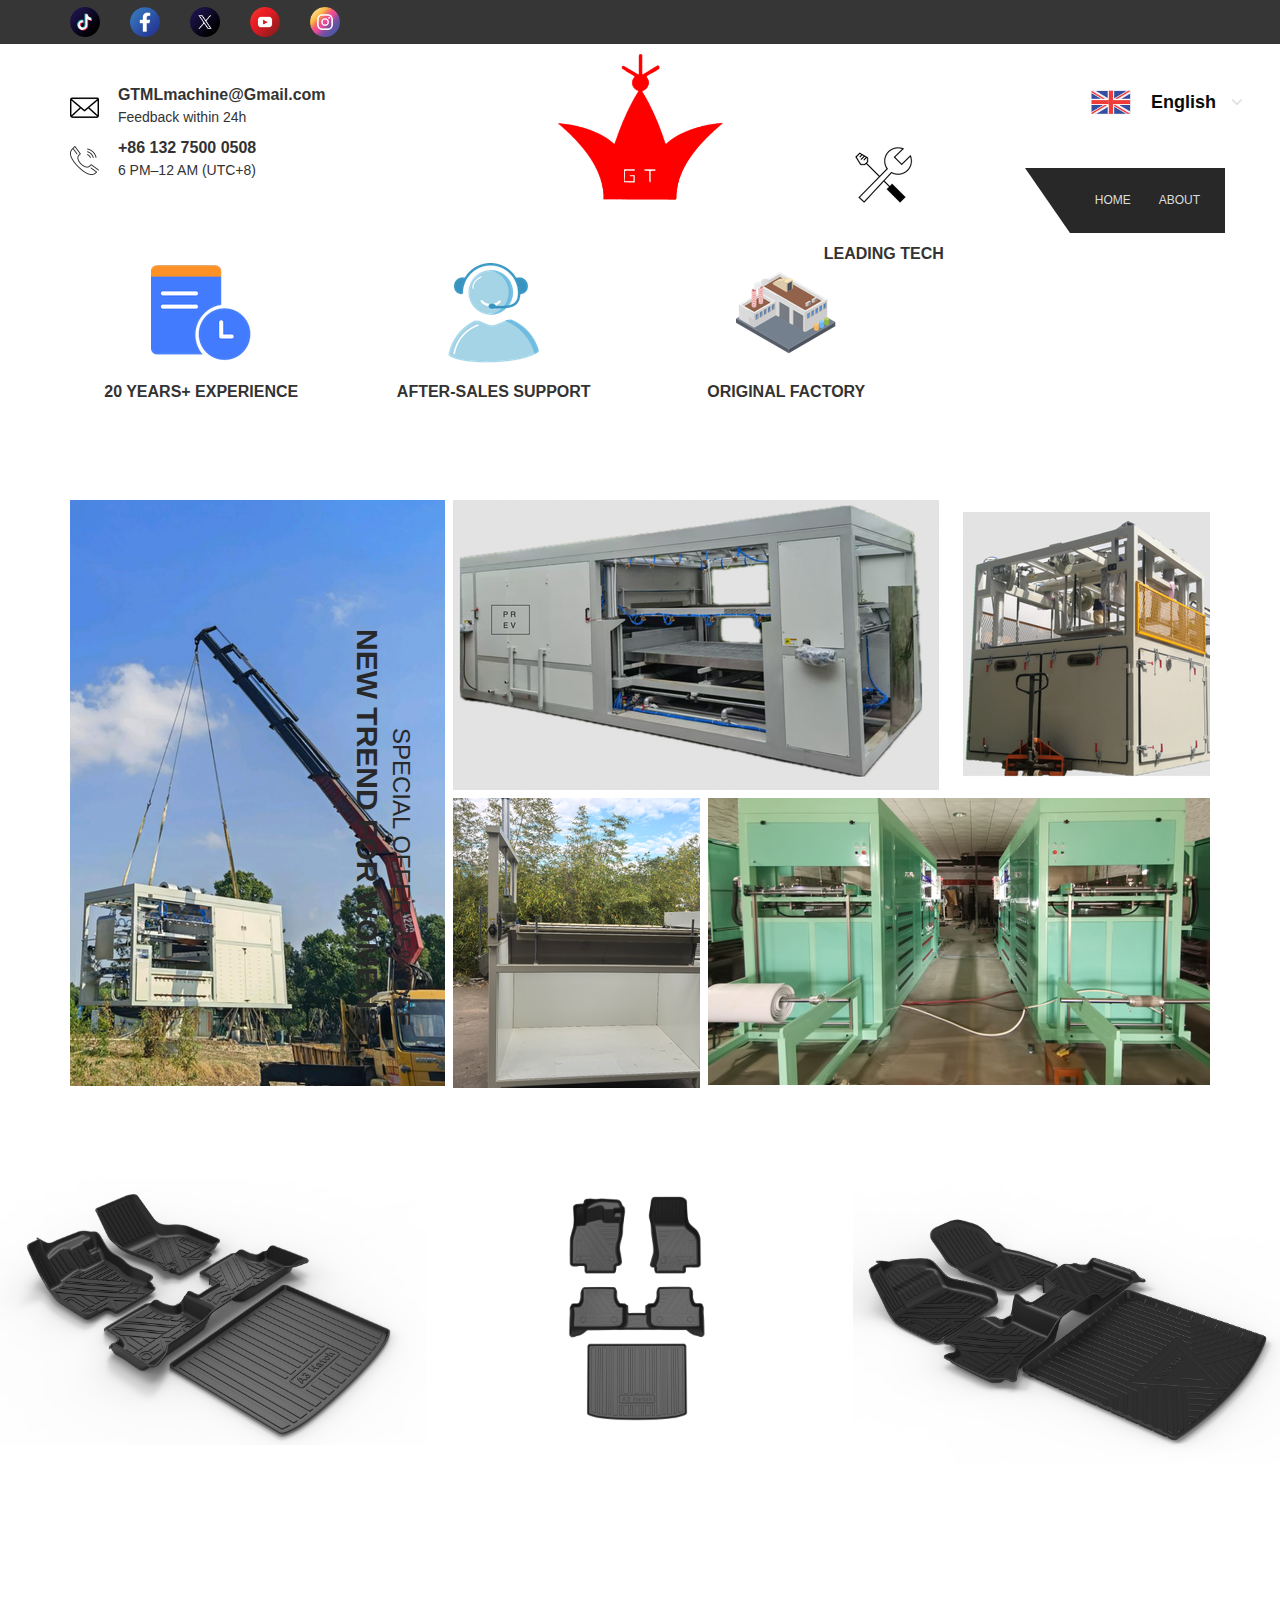
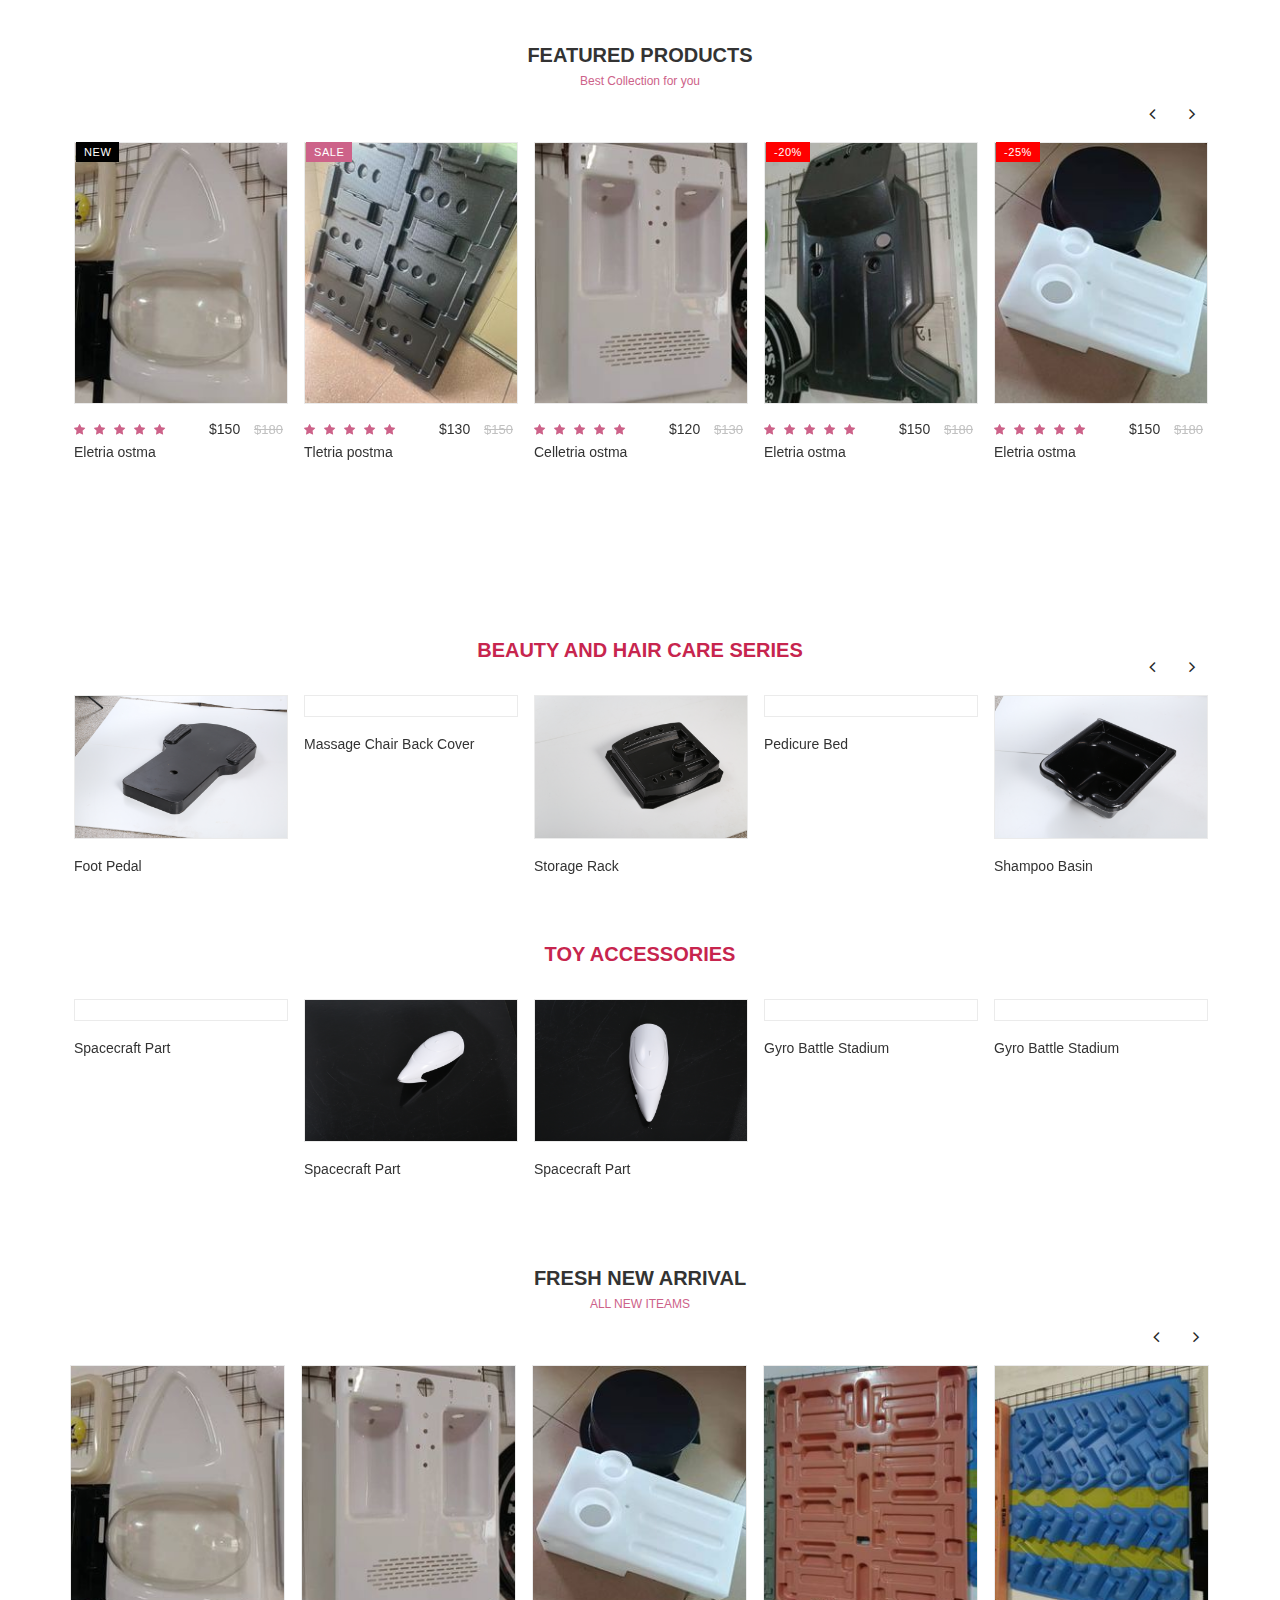
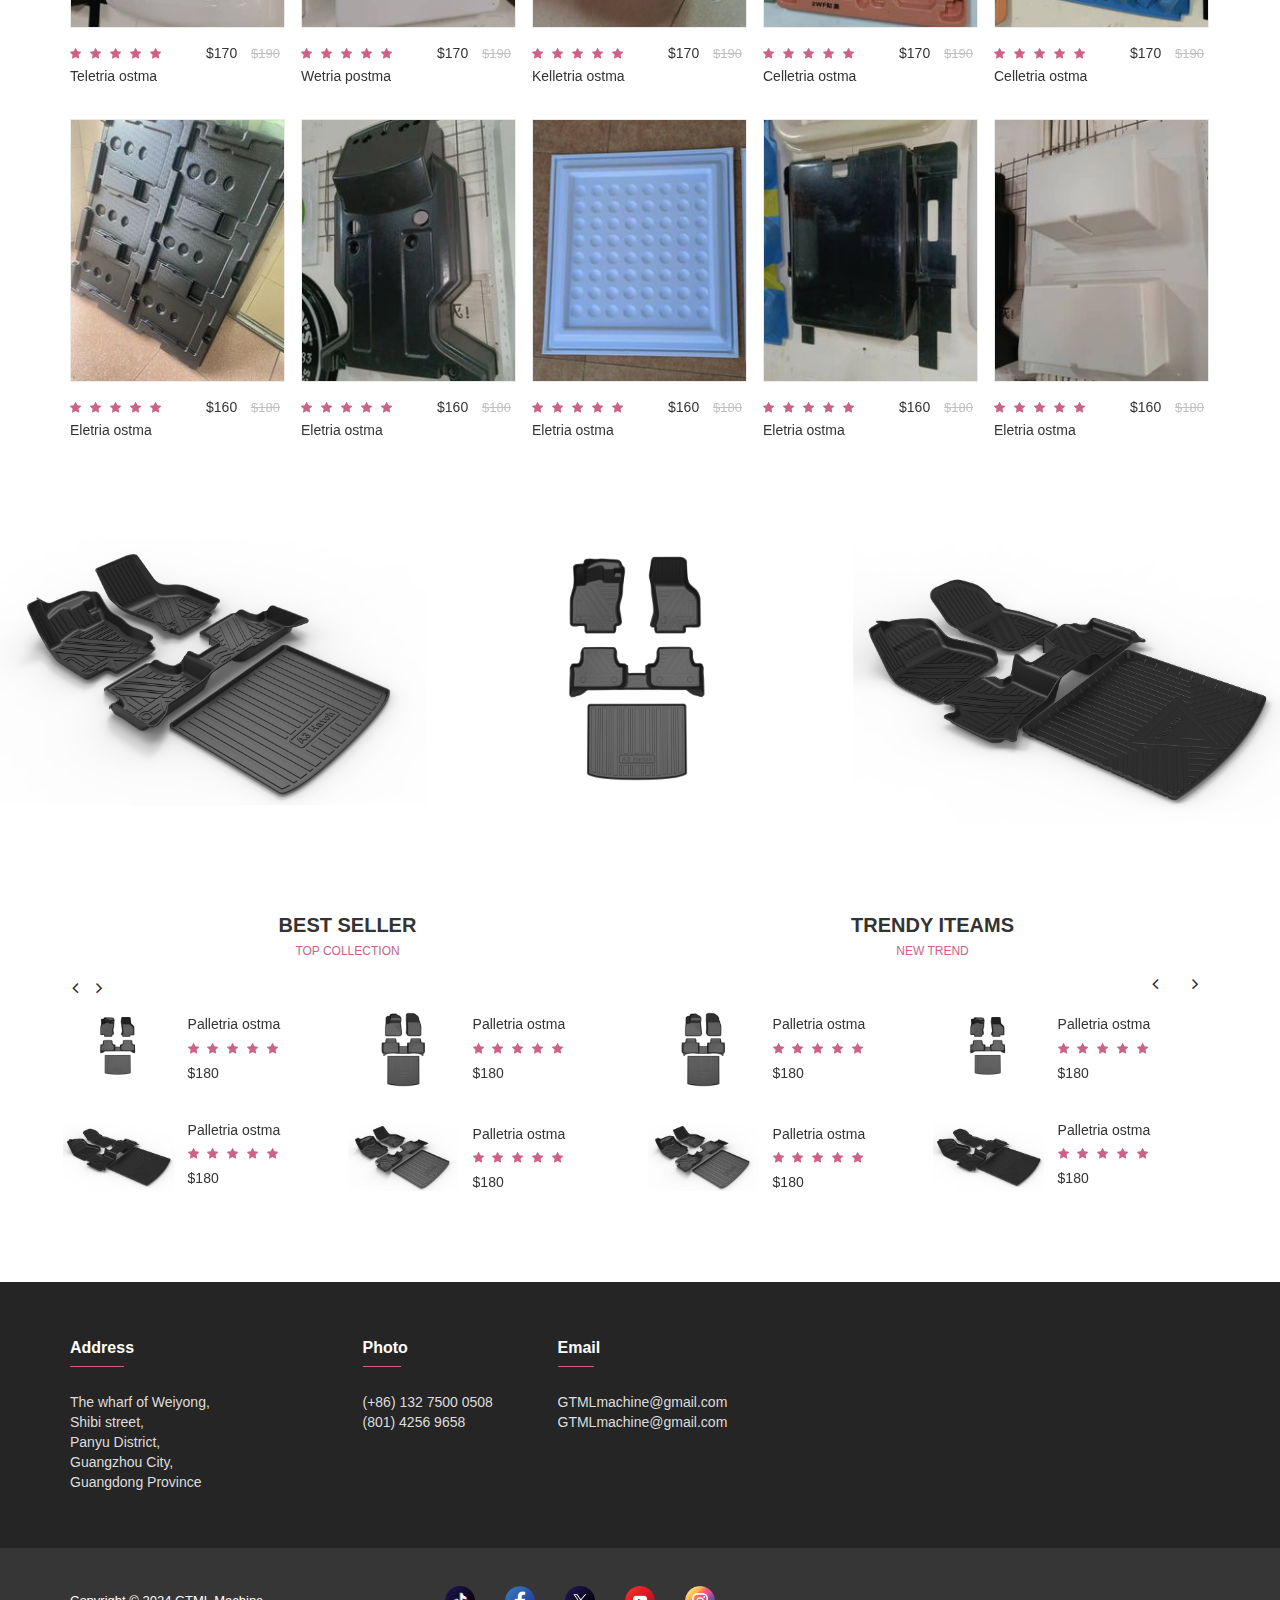
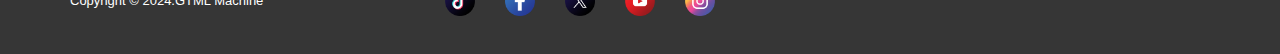
==== commit 080a0bb2: "photo change" ====
--- a/index.html
+++ b/index.html
@@ -610,37 +610,228 @@
                     </div>
                 </div>
             </div>
-            <!-- Start Featured product Area -->
-            <!-- Start Offer  Area -->
-<!--            <div class="offer-area">-->
-<!--                <div class="offer-banner banner-style-1 pull-left">-->
-<!--                    <a href="#">-->
-<!--                        <img src="images/offer/1.jpg" alt="">-->
-<!--                    </a>-->
-<!--                    <div class="offer-banner-text text-uppercase text-white">-->
-<!--                        <h2>coats</h2>-->
-<!--                        <h3>FOR <span class="text-defualt"> MEN</span></h3>-->
-<!--                    </div>-->
-<!--                </div>-->
-<!--                <div class="offer-inner top-right-sale ">-->
-<!--                    <h3>BIG SALE </h3>-->
-<!--                    <h1>OFFER</h1>-->
-<!--                    <h2>35% <span>off</span></h2>-->
-<!--                    <span class="bottom-border-style"></span>-->
-<!--                </div>-->
-<!--                <div class="offer-banner banner-style-2 pull-right">-->
-<!--                    <a href="#">-->
-<!--                        <img alt="" src="images/offer/2.jpg">-->
-<!--                    </a>-->
-<!--                    <div class="offer-banner-text-2 text-uppercase">-->
-<!--                        <h2 class="text-defualt">WINTER</h2>-->
-<!--                        <h3 class="medium text-white">COLLECTION</h3>-->
-<!--                        <h3 class="blod text-white">FOR <span class="text-defualt">WOMEN</span></h3>-->
-<!--                    </div>-->
-<!--                </div>-->
-<!--            </div>-->
-            <!-- End Upcomming Area -->
-            <!-- Start New Arrival Area  -->
+
+            <div class="featured-product-area section-padding">
+                <div class="container">
+                    <div class="row rp-style">
+                        <div class="col-md-12">
+                            <div class="section-title text-center mb-35">
+                                <h2 class="text-uppercase" style="color: #c7254e"><strong>Beauty and Hair Care Series</strong></h2>
+                            </div>
+                        </div>
+                    </div>
+                    <div class="row rp-style">
+                        <div class="featured-carousel indicator-style">
+                            <div class="product-container cp-style-2">
+                                <div class="product-inner">
+                                    <a href="#">
+                                        <div class="product-img b-img">
+                                            <img alt="" src="images/product/beauty/Foot%20Pedal.jpg">
+                                        </div>
+                                    </a>
+                                    <div class="product-text pt-15">
+                                        <div class="clear"></div>
+                                        <h6 class="product-name m-0">
+                                            <a title="Eletria ostma" href="#">Foot Pedal</a>
+                                        </h6>
+                                    </div>
+                                </div>
+                            </div>
+                            <div class="product-container cp-style-2">
+                                <div class="product-inner">
+                                    <a href="#">
+                                        <div class="product-img b-img">
+                                            <img alt="" src="images/product/beauty/Massage%20Chair%20Back%20Cover.jpg">
+                                        </div>
+                                    </a>
+                                    <div class="product-text pt-15">
+                                        <div class="clear"></div>
+                                        <h6 class="product-name m-0">
+                                            <a title="Tletria postma" href="#">Massage Chair Back Cover</a>
+                                        </h6>
+                                    </div>
+                                </div>
+                            </div>
+                            <div class="product-container cp-style-2">
+                                <div class="product-inner">
+                                    <a href="#">
+                                        <div class="product-img b-img">
+                                            <img alt="" src="images/product/beauty/Storage%20Rack.jpg">                                        </div>
+                                    </a>
+                                    <div class="product-text pt-15">
+                                        <div class="clear"></div>
+                                        <h6 class="product-name m-0">
+                                            <a title="Celletria ostma" href="#">Storage Rack</a>
+                                        </h6>
+                                    </div>
+                                </div>
+                            </div>
+                            <div class="product-container cp-style-2">
+                                <div class="product-inner">
+                                    <a href="#">
+                                        <div class="product-img b-img">
+                                            <img alt="" src="images/product/beauty/Pedicure%20Bed.jpg">                                        </div>
+                                    </a>
+                                    <div class="product-text pt-15">
+                                        <div class="clear"></div>
+                                        <h6 class="product-name m-0">
+                                            <a title="Eletria ostma" href="#">Pedicure Bed</a>
+                                        </h6>
+                                    </div>
+                                </div>
+                            </div>
+                            <div class="product-container cp-style-2">
+                                <div class="product-inner">
+                                    <a href="#">
+                                        <div class="product-img b-img">
+                                            <img alt="" src="images/product/beauty/Shampoo%20Basin.jpg">                                        </div>
+                                    </a>
+                                    <div class="product-text pt-15">
+                                        <div class="clear"></div>
+                                        <h6 class="product-name m-0">
+                                            <a title="Eletria ostma" href="#">Shampoo Basin</a>
+                                        </h6>
+                                    </div>
+                                </div>
+                            </div>
+                            <div class="product-container cp-style-2">
+                                <div class="product-inner">
+                                    <a href="#">
+                                        <div class="product-img b-img">
+                                            <img alt="" src="images/product/beauty/Beauty%20Bed%20Frame%20Cover2.jpg">
+                                        </div>
+                                    </a>
+                                    <div class="product-text pt-15">
+                                        <div class="clear"></div>
+                                        <h6 class="product-name m-0">
+                                            <a title="Tletria postma" href="#">Beauty Bed Frame Cover</a>
+                                        </h6>
+                                    </div>
+                                </div>
+                            </div>
+                            <div class="product-container cp-style-2">
+                                <div class="product-inner">
+                                    <a href="#">
+                                        <div class="product-img b-img">
+                                            <img alt="" src="images/product/beauty/Beauty%20Bed%20Frame%20Cover1.jpg">
+                                        </div>
+                                    </a>
+                                    <div class="product-text pt-15">
+                                        <div class="clear"></div>
+                                        <h6 class="product-name m-0">
+                                            <a title="Tletria postma" href="#">Beauty Bed Frame Cover</a>
+                                        </h6>
+                                    </div>
+                                </div>
+                            </div>
+                            <div class="product-container cp-style-2">
+                                <div class="product-inner">
+                                    <a href="#">
+                                        <div class="product-img b-img">
+                                            <img alt="" src="images/product/beauty/Storage%20Rack1.jpg">                                        </div>
+                                    </a>
+                                    <div class="product-text pt-15">
+                                        <div class="clear"></div>
+                                        <h6 class="product-name m-0">
+                                            <a title="Celletria ostma" href="#">Storage Rack</a>
+                                        </h6>
+                                    </div>
+                                </div>
+                            </div>
+                        </div>
+                    </div>
+                </div>
+                <div class="container" style="margin-top: 70px">
+                    <div class="row rp-style">
+                        <div class="col-md-12">
+                            <div class="section-title text-center mb-35">
+                                <h2 class="text-uppercase" style="color: #c7254e"><strong>Toy Accessories</strong></h2>
+                            </div>
+                        </div>
+                    </div>
+                    <div class="row rp-style">
+                        <div class="featured-carousel indicator-style">
+                            <div class="product-container cp-style-2">
+                                <div class="product-inner">
+                                    <a href="#">
+                                        <div class="product-img b-img">
+                                            <img alt="" src="images/product/toys/spacecraft/8S6A0570.jpg">
+                                        </div>
+                                    </a>
+                                    <div class="product-text pt-15">
+                                        <div class="clear"></div>
+                                        <h6 class="product-name m-0">
+                                            <a title="Eletria ostma" href="#">Spacecraft Part</a>
+                                        </h6>
+                                    </div>
+                                </div>
+                            </div>
+                            <div class="product-container cp-style-2">
+                                <div class="product-inner">
+                                    <a href="#">
+                                        <div class="product-img b-img">
+                                            <img alt="" src="images/product/toys/spacecraft/8S6A0571.jpg">
+                                        </div>
+                                    </a>
+                                    <div class="product-text pt-15">
+                                        <div class="clear"></div>
+                                        <h6 class="product-name m-0">
+                                            <a title="Tletria postma" href="#">Spacecraft Part</a>
+                                        </h6>
+                                    </div>
+                                </div>
+                            </div>
+                            <div class="product-container cp-style-2">
+                                <div class="product-inner">
+                                    <a href="#">
+                                        <div class="product-img b-img">
+                                            <img alt="" src="images/product/toys/spacecraft/8S6A0572.jpg">
+                                        </div>
+                                    </a>
+                                    <div class="product-text pt-15">
+                                        <div class="clear"></div>
+                                        <h6 class="product-name m-0">
+                                            <a title="Celletria ostma" href="#">Spacecraft Part</a>
+                                        </h6>
+                                    </div>
+                                </div>
+                            </div>
+                            <div class="product-container cp-style-2">
+                                <div class="product-inner">
+                                    <a href="#">
+                                        <div class="product-img b-img">
+                                            <img alt="" src="images/product/toys/Gyro%20Battle%20Stadium/8S6A0501.jpg">
+                                        </div>
+                                    </a>
+                                    <div class="product-text pt-15">
+                                        <div class="clear"></div>
+                                        <h6 class="product-name m-0">
+                                            <a title="Eletria ostma" href="#">Gyro Battle Stadium</a>
+                                        </h6>
+                                    </div>
+                                </div>
+                            </div>
+                            <div class="product-container cp-style-2">
+                                <div class="product-inner">
+                                    <a href="#">
+                                        <div class="product-img b-img">
+                                            <img alt="" src="images/product/toys/Gyro%20Battle%20Stadium/8S6A0502.jpg">
+                                        </div>
+                                    </a>
+                                    <div class="product-text pt-15">
+                                        <div class="clear"></div>
+                                        <h6 class="product-name m-0">
+                                            <a title="Eletria ostma" href="#">Gyro Battle Stadium</a>
+                                        </h6>
+                                    </div>
+                                </div>
+                            </div>
+                        </div>
+                    </div>
+                </div>
+
+            </div>
+
             <div class="new-arrival-area">
                 <div class="container">
                     <div class="row rp-style-2">
@@ -1556,55 +1747,55 @@
                 </div>
             </div>
 
-            <div class="brand-area section-padding">
-                <div class="container">
-                    <div class="row">
-                        <div class="col-md-12">
-                            <div class="section-title text-center mb-35">
-                                <h2 class="text-uppercase"><strong>OUR PARTNER</strong></h2>
-                            </div>
-                            <div class="brand-carousel" style="margin-left: -50px">
-                                <div class="col-md-12" style="scale: 0.85;margin-left: 0px">
-                                    <div class="single-brand text-center">
-                                        <a href="#">
-                                            <img src="images/brand/1.1.png" alt="">
-                                        </a>
-                                    </div>
-                                </div>
-                                <div class="col-md-12" style="scale: 0.55">
-                                    <div class="single-brand text-center">
-                                        <a href="#">
-                                            <img src="images/brand/1.2.png" alt="">
-                                        </a>
-                                    </div>
-                                </div>
-                                <div class="col-md-12" style="scale: 0.48">
-                                    <div class="single-brand text-center">
-                                        <a href="#">
-                                            <img src="images/brand/1.6.png" alt="">
-                                        </a>
-                                    </div>
-                                </div>
-                                <div class="col-md-12" style="scale: 0.48;margin-top: -10px">
-                                    <div class="single-brand text-center">
-                                        <a href="#">
-                                            <img src="images/brand/1.4.png" alt="">
-                                        </a>
-                                    </div>
-                                </div>
-                                <div class="col-md-12"style="scale: 0.58;margin-top: -30px">
-                                    <div class="single-brand text-center">
-                                        <a href="#">
-                                            <img src="images/brand/1.5.png" alt="">
-                                        </a>
-                                    </div>
-                                </div>
+<!--            <div class="brand-area section-padding">-->
+<!--                <div class="container">-->
+<!--                    <div class="row">-->
+<!--                        <div class="col-md-12">-->
+<!--                            <div class="section-title text-center mb-35">-->
+<!--                                <h2 class="text-uppercase"><strong>OUR PARTNER</strong></h2>-->
+<!--                            </div>-->
+<!--                            <div class="brand-carousel" style="margin-left: -50px">-->
+<!--                                <div class="col-md-12" style="scale: 0.85;margin-left: 0px">-->
+<!--                                    <div class="single-brand text-center">-->
+<!--                                        <a href="#">-->
+<!--                                            <img src="images/brand/1.1.png" alt="">-->
+<!--                                        </a>-->
+<!--                                    </div>-->
+<!--                                </div>-->
+<!--                                <div class="col-md-12" style="scale: 0.55">-->
+<!--                                    <div class="single-brand text-center">-->
+<!--                                        <a href="#">-->
+<!--                                            <img src="images/brand/1.2.png" alt="">-->
+<!--                                        </a>-->
+<!--                                    </div>-->
+<!--                                </div>-->
+<!--                                <div class="col-md-12" style="scale: 0.48">-->
+<!--                                    <div class="single-brand text-center">-->
+<!--                                        <a href="#">-->
+<!--                                            <img src="images/brand/1.6.png" alt="">-->
+<!--                                        </a>-->
+<!--                                    </div>-->
+<!--                                </div>-->
+<!--                                <div class="col-md-12" style="scale: 0.48;margin-top: -10px">-->
+<!--                                    <div class="single-brand text-center">-->
+<!--                                        <a href="#">-->
+<!--                                            <img src="images/brand/1.4.png" alt="">-->
+<!--                                        </a>-->
+<!--                                    </div>-->
+<!--                                </div>-->
+<!--                                <div class="col-md-12"style="scale: 0.58;margin-top: -30px">-->
+<!--                                    <div class="single-brand text-center">-->
+<!--                                        <a href="#">-->
+<!--                                            <img src="images/brand/1.5.png" alt="">-->
+<!--                                        </a>-->
+<!--                                    </div>-->
+<!--                                </div>-->
 
-                            </div>
-                        </div>
-                    </div>
-                </div>
-            </div>
+<!--                            </div>-->
+<!--                        </div>-->
+<!--                    </div>-->
+<!--                </div>-->
+<!--            </div>-->
             <!-- End Brand Area -->
         </section>
         <!-- End page content -->
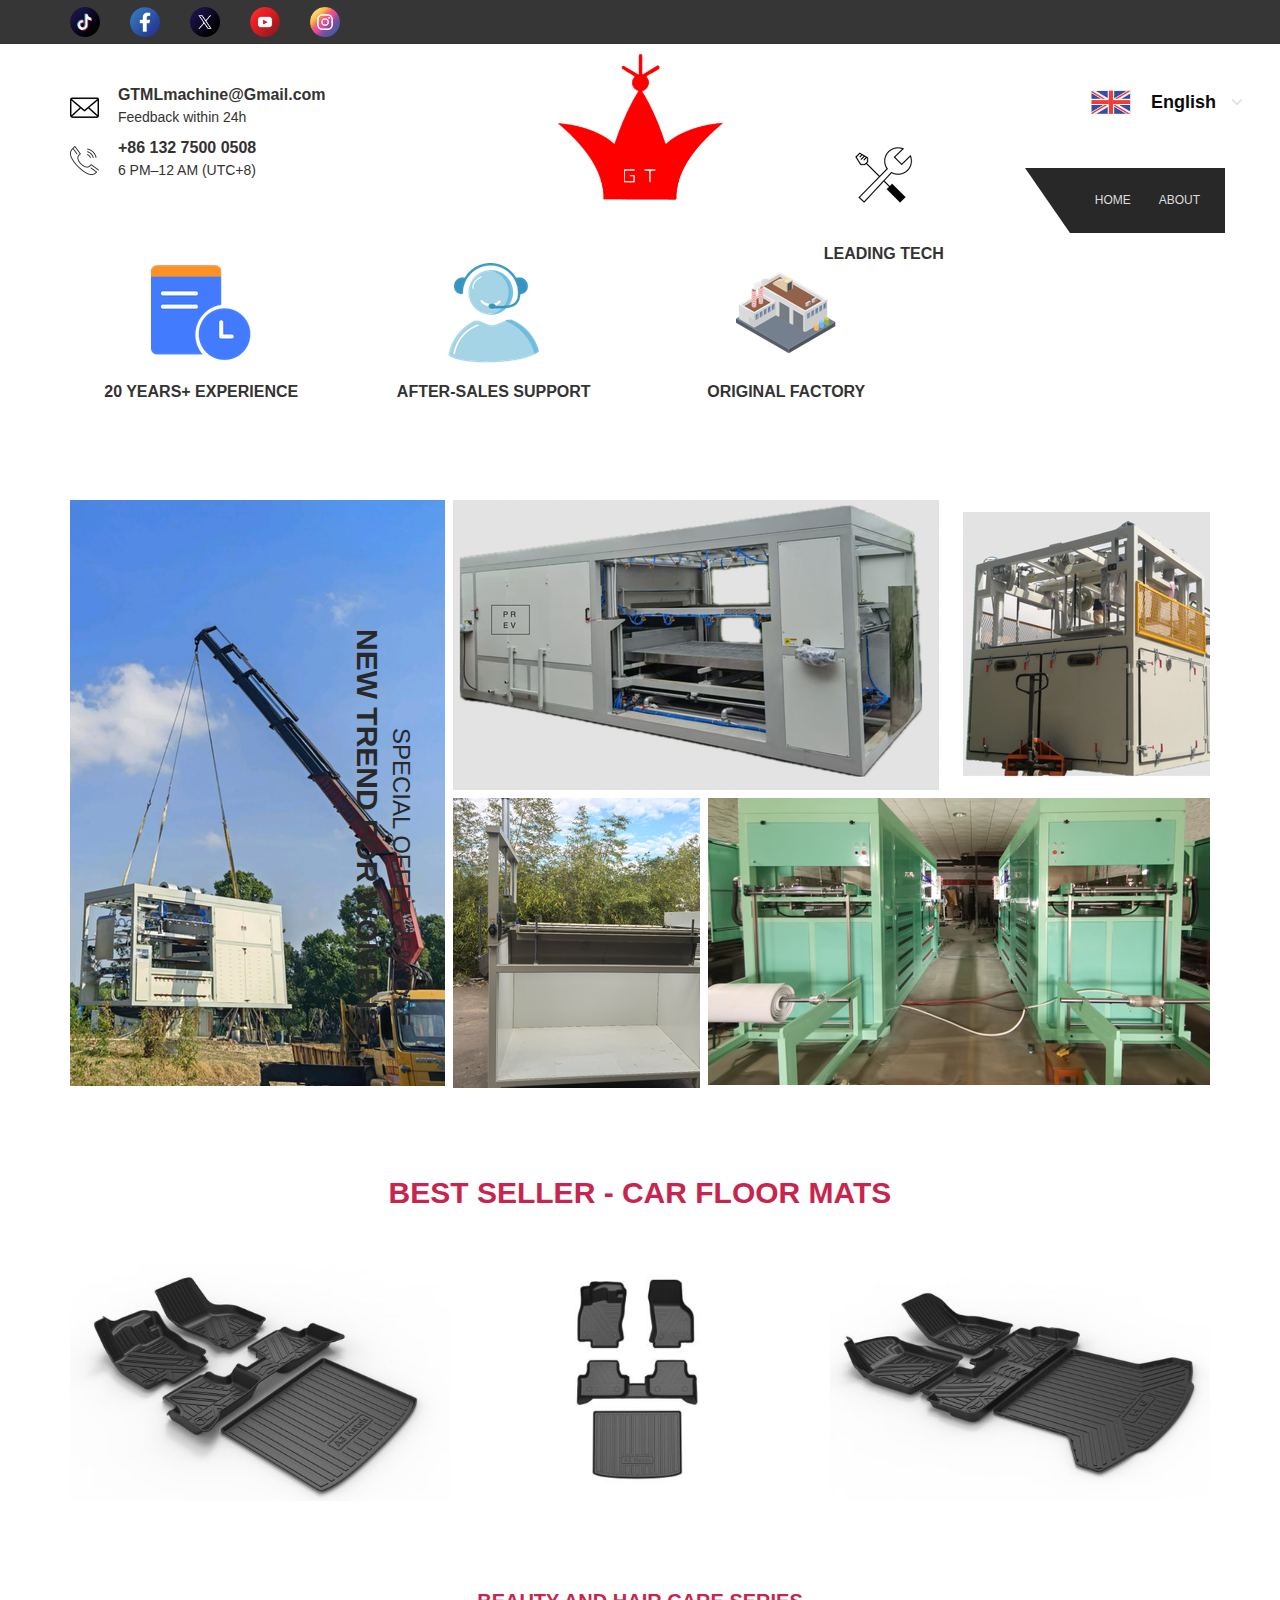
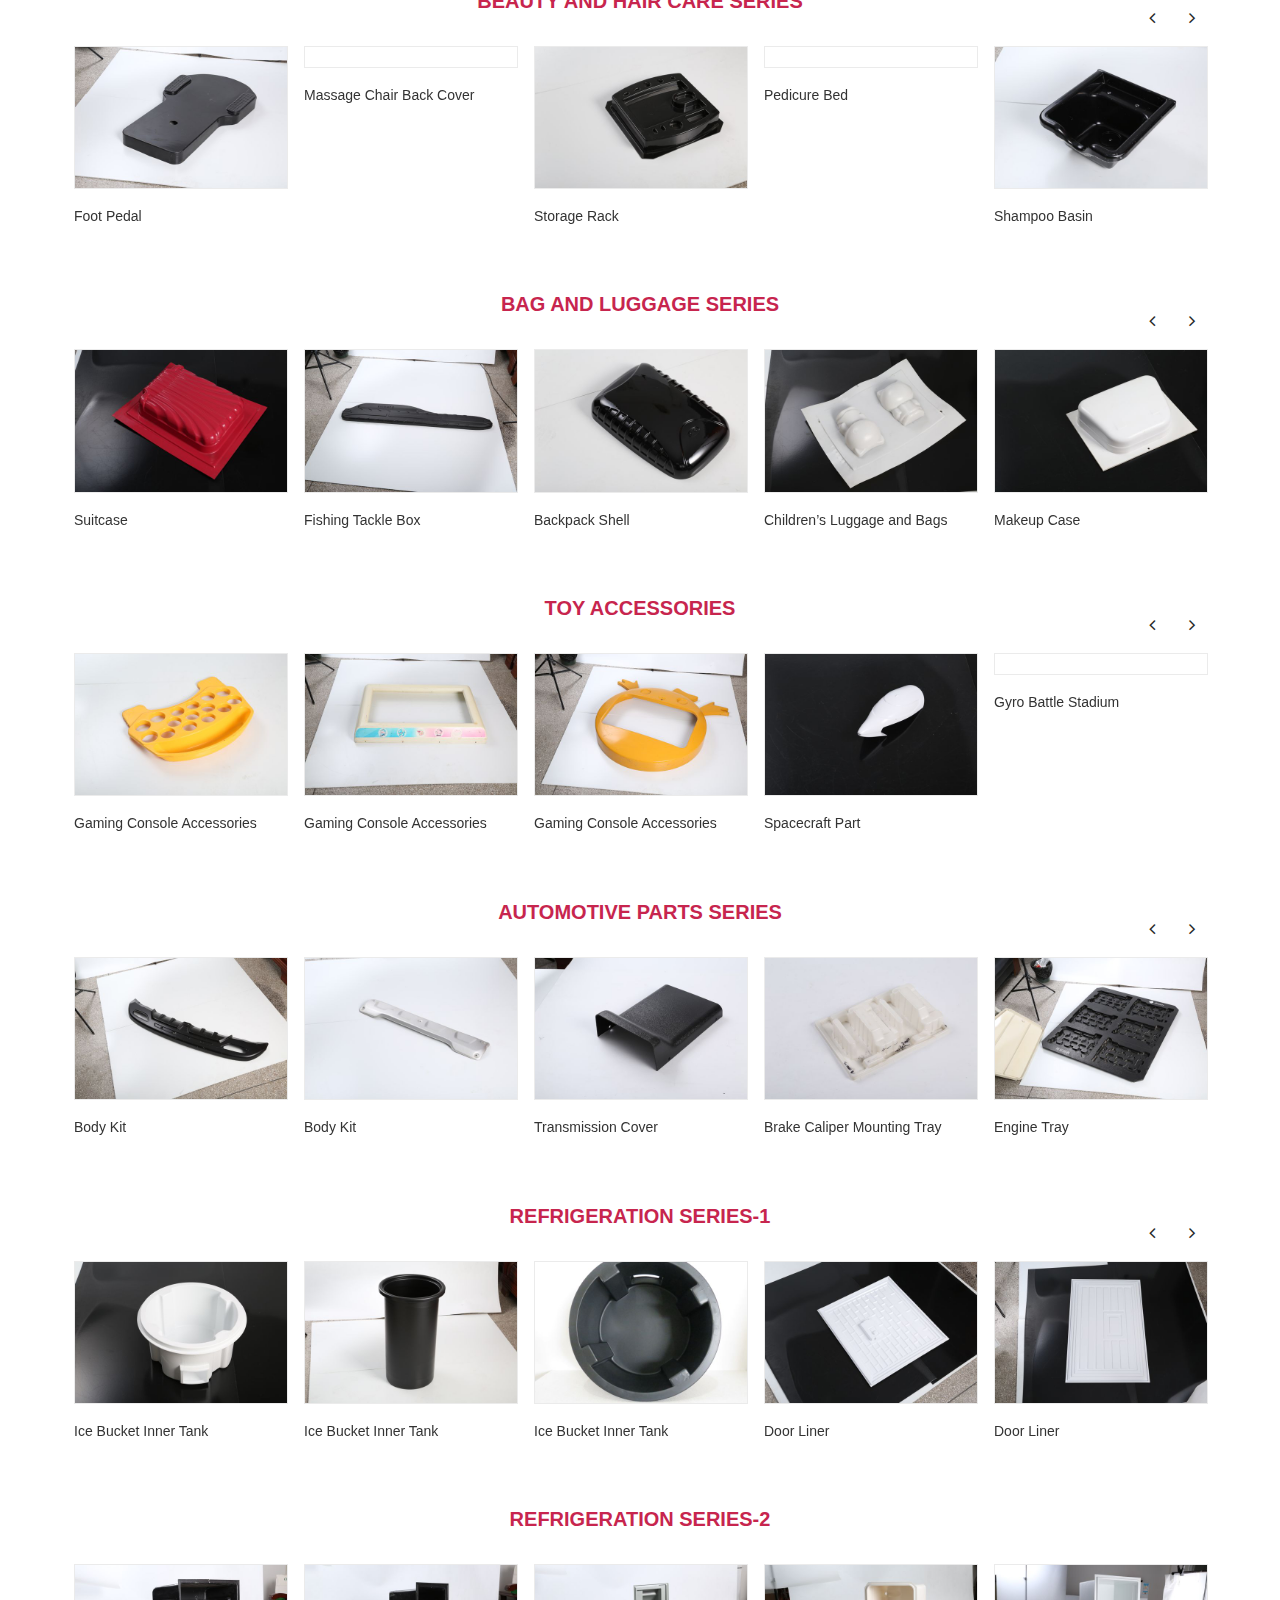
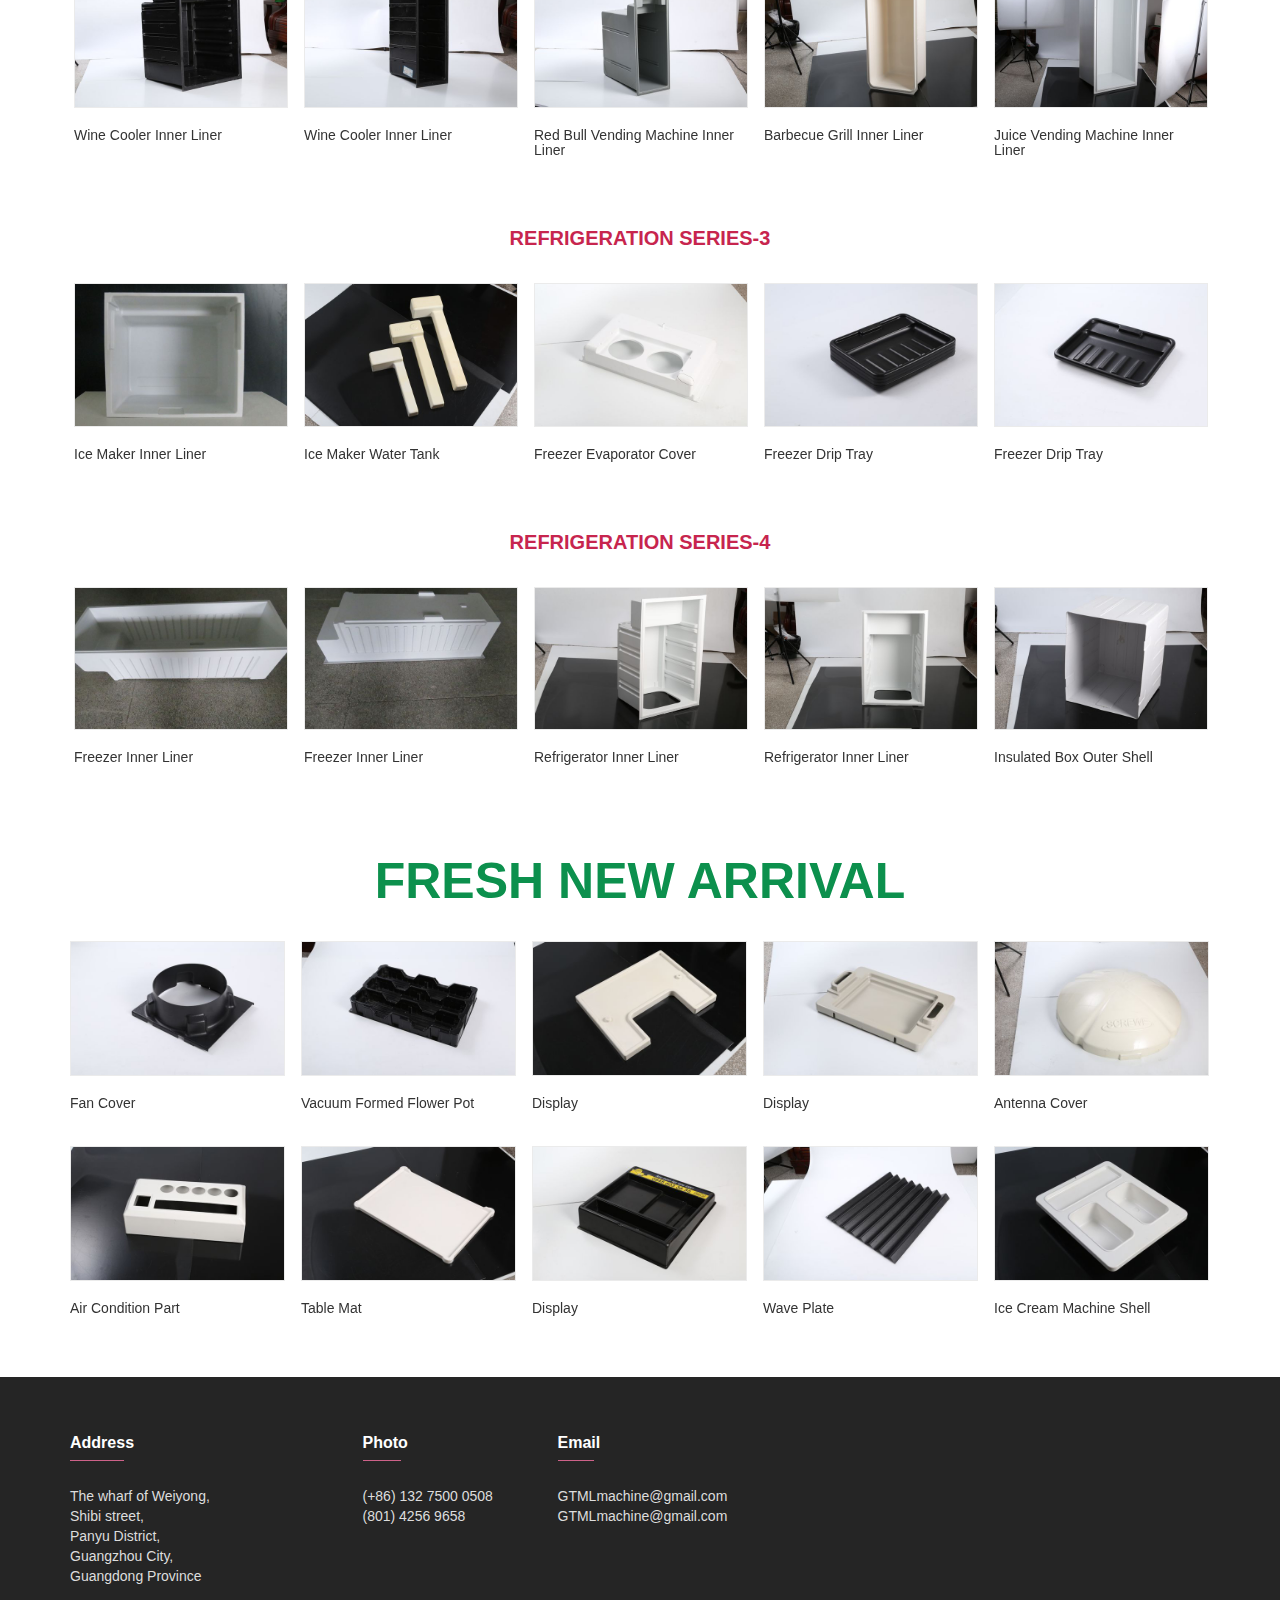
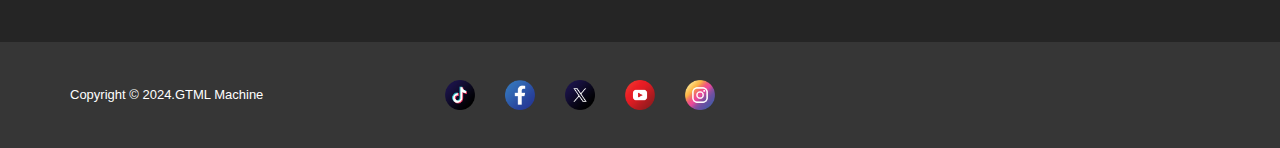
==== commit 99be4769: "photo change" ====
--- a/index.html
+++ b/index.html
@@ -290,328 +290,58 @@
                     </div>
                 </div>
             </div>
-            <div class="offer-banner-area section-padding clearfix">
-                <figure class="single-offer-banner b-img">
-                    <img src="images/offer-banner/1.jpg" alt="">
-                    <figcaption>
-                        <div class="figcation-text left-top text-uppercase text-left text-white">
-                            <!--                            <h1>new</h1>-->
-                            <!--                            <h1>Arrival</h1>-->
-                            <!--                            <h1>20% off</h1>-->
-                        </div>
-                        <div class="figcation-text text-uppercase right-bottom text-white">
-                            <!--                            <h1>BAGS</h1>-->
-                        </div>
-                    </figcaption>
-                </figure>
-                <figure class="single-offer-banner b-img">
-                    <img src="images/offer-banner/2.jpg" alt="">
-                    <figcaption>
-                        <div class="figcation-text left-top text-uppercase text-left text-white">
-                            <!--                            <h1>WATCHES</h1>-->
-                        </div>
-                        <div class="figcation-text text-uppercase right-bottom text-white text-right">
-                            <!--                            <h1>EXCLUSIVE</h1>-->
-                            <!--                            <h1>COLLECTIONS</h1>-->
-                        </div>
-                    </figcaption>
-                </figure>
-                <figure class="single-offer-banner b-img m-0">
-                    <img src="images/offer-banner/3.jpg" alt="">
-                    <figcaption>
-                        <div class="figcation-text right-top text-uppercase text-left text-white text-right">
-                            <!--                            <h1>BIG OFFER</h1>-->
-                            <!--                            <h1>35% OFF</h1>-->
-                        </div>
-                        <div class="figcation-text left-bottom text-uppercase text-white">
-                            <!--                            <h1>SHOES</h1>-->
-                        </div>
-                    </figcaption>
-                </figure>
-            </div>
-            <!-- End Banner Area -->
             <!-- Start Featured product Area -->
             <div class="featured-product-area section-padding">
                 <div class="container">
                     <div class="row rp-style">
-                        <div class="col-md-12">
+
                             <div class="section-title text-center mb-35">
-                                <h2 class="text-uppercase"><strong>FEATURED PRODUCTS</strong></h2>
-                                <p class="text-defualt">Best Collection for you</p>
-                                <img alt="" src="images/section-border.png">
-                            </div>
-                        </div>
-                    </div>
-                    <div class="row rp-style">
-                        <div class="featured-carousel indicator-style">
-                            <div class="product-container cp-style-2">
-                                <div class="product-inner">
-                                    <a href="#">
-                                        <div class="product-img b-img">
-                                            <img alt="" src="images/product/arrival/1.jpg">
-                                        </div>
-                                    </a>
-                                    <span class="product-tag text-uppercase black-bg">new</span>
-                                    <ul class="quick-veiw text-center">
-                                        <li><a href="#"><i class="fa fa-shopping-cart"></i></a></li>
-                                        <li><a href="#"><i class="fa fa-eye"></i></a></li>
-                                        <li><a href="#"><i class="fa fa-refresh"></i></a></li>
-                                        <li><a href="#"><i class="fa fa-heart"></i></a></li>
-                                    </ul>
-                                    <div class="product-text pt-15">
-                                        <ul class="pull-left list-inline ratings">
-                                            <li><i class="rated fa fa-star"></i></li>
-                                            <li><i class="rated fa fa-star"></i></li>
-                                            <li><i class="rated fa fa-star"></i></li>
-                                            <li><i class="rated fa fa-star"></i></li>
-                                            <li><i class="rated fa fa-star"></i></li>
-                                        </ul>
-                                        <ul class="pricing list-inline pull-right">
-                                            <li class="text-right c-price">$150</li>
-                                            <li class="text-right p-price">$180</li>
-                                        </ul>
-                                        <div class="clear"></div>
-                                        <h6 class="product-name m-0">
-                                            <a title="Eletria ostma" href="#">Eletria ostma</a>
-                                        </h6>
-                                    </div>
-                                </div>
-                            </div>
-                            <div class="product-container cp-style-2">
-                                <div class="product-inner">
-                                    <a href="#">
-                                        <div class="product-img b-img">
-                                            <img alt="" src="images/product/arrival/2.jpg">
-                                        </div>
-                                    </a>
-                                    <span class="product-tag text-uppercase theme-bg">sale</span>
-                                    <ul class="quick-veiw text-center">
-                                        <li><a href="#"><i class="fa fa-shopping-cart"></i></a></li>
-                                        <li><a href="#"><i class="fa fa-eye"></i></a></li>
-                                        <li><a href="#"><i class="fa fa-refresh"></i></a></li>
-                                        <li><a href="#"><i class="fa fa-heart"></i></a></li>
-                                    </ul>
-                                    <div class="product-text pt-15">
-                                        <ul class="pull-left list-inline ratings">
-                                            <li><i class="rated fa fa-star"></i></li>
-                                            <li><i class="rated fa fa-star"></i></li>
-                                            <li><i class="rated fa fa-star"></i></li>
-                                            <li><i class="rated fa fa-star"></i></li>
-                                            <li><i class="rated fa fa-star"></i></li>
-                                        </ul>
-                                        <ul class="pricing list-inline pull-right">
-                                            <li class="text-right c-price">$130</li>
-                                            <li class="text-right p-price">$150</li>
-                                        </ul>
-                                        <div class="clear"></div>
-                                        <h6 class="product-name m-0">
-                                            <a title="Tletria postma" href="#">Tletria postma</a>
-                                        </h6>
-                                    </div>
-                                </div>
-                            </div>
-                            <div class="product-container cp-style-2">
-                                <div class="product-inner">
-                                    <a href="#">
-                                        <div class="product-img b-img">
-                                            <img alt="" src="images/product/arrival/3.jpg">
-                                        </div>
-                                    </a>
-                                    <ul class="quick-veiw text-center">
-                                        <li><a href="#"><i class="fa fa-shopping-cart"></i></a></li>
-                                        <li><a href="#"><i class="fa fa-eye"></i></a></li>
-                                        <li><a href="#"><i class="fa fa-refresh"></i></a></li>
-                                        <li><a href="#"><i class="fa fa-heart"></i></a></li>
-                                    </ul>
-                                    <div class="product-text pt-15">
-                                        <ul class="pull-left list-inline ratings">
-                                            <li><i class="rated fa fa-star"></i></li>
-                                            <li><i class="rated fa fa-star"></i></li>
-                                            <li><i class="rated fa fa-star"></i></li>
-                                            <li><i class="rated fa fa-star"></i></li>
-                                            <li><i class="rated fa fa-star"></i></li>
-                                        </ul>
-                                        <ul class="pricing list-inline pull-right">
-                                            <li class="text-right c-price">$120</li>
-                                            <li class="text-right p-price">$130</li>
-                                        </ul>
-                                        <div class="clear"></div>
-                                        <h6 class="product-name m-0">
-                                            <a title="Celletria ostma" href="#">Celletria ostma</a>
-                                        </h6>
-                                    </div>
-                                </div>
-                            </div>
-                            <div class="product-container cp-style-2">
-                                <div class="product-inner">
-                                    <a href="#">
-                                        <div class="product-img b-img">
-                                            <img alt="" src="images/product/arrival/4.jpg">
-                                        </div>
-                                    </a>
-                                    <span class="product-tag text-uppercase orang-bg">-20%</span>
-                                    <ul class="quick-veiw text-center">
-                                        <li><a href="#"><i class="fa fa-shopping-cart"></i></a></li>
-                                        <li><a href="#"><i class="fa fa-eye"></i></a></li>
-                                        <li><a href="#"><i class="fa fa-refresh"></i></a></li>
-                                        <li><a href="#"><i class="fa fa-heart"></i></a></li>
-                                    </ul>
-                                    <div class="product-text pt-15">
-                                        <ul class="pull-left list-inline ratings">
-                                            <li><i class="rated fa fa-star"></i></li>
-                                            <li><i class="rated fa fa-star"></i></li>
-                                            <li><i class="rated fa fa-star"></i></li>
-                                            <li><i class="rated fa fa-star"></i></li>
-                                            <li><i class="rated fa fa-star"></i></li>
-                                        </ul>
-                                        <ul class="pricing list-inline pull-right">
-                                            <li class="text-right c-price">$150</li>
-                                            <li class="text-right p-price">$180</li>
-                                        </ul>
-                                        <div class="clear"></div>
-                                        <h6 class="product-name m-0">
-                                            <a title="Eletria ostma" href="#">Eletria ostma</a>
-                                        </h6>
-                                    </div>
-                                </div>
-                            </div>
-                            <div class="product-container cp-style-2">
-                                <div class="product-inner">
-                                    <a href="#">
-                                        <div class="product-img b-img">
-                                            <img alt="" src="images/product/arrival/5.jpg">
-                                        </div>
-                                    </a>
-                                    <span class="product-tag text-uppercase orang-bg">-25%</span>
-                                    <ul class="quick-veiw text-center">
-                                        <li><a href="#"><i class="fa fa-shopping-cart"></i></a></li>
-                                        <li><a href="#"><i class="fa fa-eye"></i></a></li>
-                                        <li><a href="#"><i class="fa fa-refresh"></i></a></li>
-                                        <li><a href="#"><i class="fa fa-heart"></i></a></li>
-                                    </ul>
-                                    <div class="product-text pt-15">
-                                        <ul class="pull-left list-inline ratings">
-                                            <li><i class="rated fa fa-star"></i></li>
-                                            <li><i class="rated fa fa-star"></i></li>
-                                            <li><i class="rated fa fa-star"></i></li>
-                                            <li><i class="rated fa fa-star"></i></li>
-                                            <li><i class="rated fa fa-star"></i></li>
-                                        </ul>
-                                        <ul class="pricing list-inline pull-right">
-                                            <li class="text-right c-price">$150</li>
-                                            <li class="text-right p-price">$180</li>
-                                        </ul>
-                                        <div class="clear"></div>
-                                        <h6 class="product-name m-0">
-                                            <a title="Eletria ostma" href="#">Eletria ostma</a>
-                                        </h6>
-                                    </div>
-                                </div>
-                            </div>
-                            <div class="product-container cp-style-2">
-                                <div class="product-inner">
-                                    <a href="#">
-                                        <div class="product-img b-img">
-                                            <img alt="" src="images/product/arrival/1.jpg">
-                                        </div>
-                                    </a>
-                                    <span class="product-tag text-uppercase black-bg">new</span>
-                                    <ul class="quick-veiw text-center">
-                                        <li><a href="#"><i class="fa fa-shopping-cart"></i></a></li>
-                                        <li><a href="#"><i class="fa fa-eye"></i></a></li>
-                                        <li><a href="#"><i class="fa fa-refresh"></i></a></li>
-                                        <li><a href="#"><i class="fa fa-heart"></i></a></li>
-                                    </ul>
-                                    <div class="product-text pt-15">
-                                        <ul class="pull-left list-inline ratings">
-                                            <li><i class="rated fa fa-star"></i></li>
-                                            <li><i class="rated fa fa-star"></i></li>
-                                            <li><i class="rated fa fa-star"></i></li>
-                                            <li><i class="rated fa fa-star"></i></li>
-                                            <li><i class="rated fa fa-star"></i></li>
-                                        </ul>
-                                        <ul class="pricing list-inline pull-right">
-                                            <li class="text-right c-price">$150</li>
-                                            <li class="text-right p-price">$180</li>
-                                        </ul>
-                                        <div class="clear"></div>
-                                        <h6 class="product-name m-0">
-                                            <a title="Eletria ostma" href="#">Eletria ostma</a>
-                                        </h6>
-                                    </div>
-                                </div>
-                            </div>
-                            <div class="product-container cp-style-2">
-                                <div class="product-inner">
-                                    <a href="#">
-                                        <div class="product-img b-img">
-                                            <img alt="" src="images/product/arrival/2.jpg">
-                                        </div>
-                                    </a>
-                                    <span class="product-tag text-uppercase theme-bg">sale</span>
-                                    <ul class="quick-veiw text-center">
-                                        <li><a href="#"><i class="fa fa-shopping-cart"></i></a></li>
-                                        <li><a href="#"><i class="fa fa-eye"></i></a></li>
-                                        <li><a href="#"><i class="fa fa-refresh"></i></a></li>
-                                        <li><a href="#"><i class="fa fa-heart"></i></a></li>
-                                    </ul>
-                                    <div class="product-text pt-15">
-                                        <ul class="pull-left list-inline ratings">
-                                            <li><i class="rated fa fa-star"></i></li>
-                                            <li><i class="rated fa fa-star"></i></li>
-                                            <li><i class="rated fa fa-star"></i></li>
-                                            <li><i class="rated fa fa-star"></i></li>
-                                            <li><i class="rated fa fa-star"></i></li>
-                                        </ul>
-                                        <ul class="pricing list-inline pull-right">
-                                            <li class="text-right c-price">$130</li>
-                                            <li class="text-right p-price">$150</li>
-                                        </ul>
-                                        <div class="clear"></div>
-                                        <h6 class="product-name m-0">
-                                            <a title="Tletria postma" href="#">Tletria postma</a>
-                                        </h6>
-                                    </div>
-                                </div>
-                            </div>
-                            <div class="product-container cp-style-2">
-                                <div class="product-inner">
-                                    <a href="#">
-                                        <div class="product-img b-img">
-                                            <img alt="" src="images/product/arrival/3.jpg">
-                                        </div>
-                                    </a>
-                                    <ul class="quick-veiw text-center">
-                                        <li><a href="#"><i class="fa fa-shopping-cart"></i></a></li>
-                                        <li><a href="#"><i class="fa fa-eye"></i></a></li>
-                                        <li><a href="#"><i class="fa fa-refresh"></i></a></li>
-                                        <li><a href="#"><i class="fa fa-heart"></i></a></li>
-                                    </ul>
-                                    <div class="product-text pt-15">
-                                        <ul class="pull-left list-inline ratings">
-                                            <li><i class="rated fa fa-star"></i></li>
-                                            <li><i class="rated fa fa-star"></i></li>
-                                            <li><i class="rated fa fa-star"></i></li>
-                                            <li><i class="rated fa fa-star"></i></li>
-                                            <li><i class="rated fa fa-star"></i></li>
-                                        </ul>
-                                        <ul class="pricing list-inline pull-right">
-                                            <li class="text-right c-price">$120</li>
-                                            <li class="text-right p-price">$130</li>
-                                        </ul>
-                                        <div class="clear"></div>
-                                        <h6 class="product-name m-0">
-                                            <a title="Celletria ostma" href="#">Celletria ostma</a>
-                                        </h6>
-                                    </div>
-                                </div>
-                            </div>
-                        </div>
+                                <h2 class="text-uppercase" style="color: #c7254e;font-size: 30px;"><strong>BEST SELLER - Car Floor Mats</strong></h2>
+                            </div>
+                    </div>
+                    <div class="offer-banner-area section-padding clearfix" style="margin-top: -70px">
+                        <figure class="single-offer-banner b-img">
+                            <img src="images/offer-banner/1.jpg" alt="">
+                            <figcaption>
+                                <div class="figcation-text left-top text-uppercase text-left text-white">
+                                    <!--                                                        <h1>new</h1>-->
+                                    <!--                                                        <h1>Arrival</h1>-->
+                                    <!--                                                        <h1>20% off</h1>-->
+                                </div>
+                                <div class=" left-bottom">
+                                    <h1 style="color: #c7254e;font-size: 30px;left: -30px"></h1>
+                                </div>
+                            </figcaption>
+                        </figure>
+                        <figure class="single-offer-banner b-img">
+                            <img src="images/offer-banner/2.jpg" alt="">
+                            <figcaption>
+                                <div class="figcation-text left-top text-uppercase text-left text-white">
+                                    <!--                            <h1>WATCHES</h1>-->
+                                </div>
+                                <div class="figcation-text text-uppercase right-bottom text-white text-right">
+                                    <!--                            <h1>EXCLUSIVE</h1>-->
+                                    <!--                            <h1>COLLECTIONS</h1>-->
+                                </div>
+                            </figcaption>
+                        </figure>
+                        <figure class="single-offer-banner b-img m-0">
+                            <img src="images/offer-banner/3.jpg" alt="">
+                            <figcaption>
+                                <div class="figcation-text right-top text-uppercase text-left text-white text-right">
+                                    <!--                            <h1>BIG OFFER</h1>-->
+                                    <!--                            <h1>35% OFF</h1>-->
+                                </div>
+                                <div class="figcation-text left-bottom text-uppercase text-white">
+                                    <!--                            <h1>SHOES</h1>-->
+                                </div>
+                            </figcaption>
+                        </figure>
                     </div>
                 </div>
             </div>
 
-            <div class="featured-product-area section-padding">
+            <div class="featured-product-area section-padding" style="margin-top: -180px">
                 <div class="container">
                     <div class="row rp-style">
                         <div class="col-md-12">
@@ -720,6 +450,163 @@
                                         <div class="clear"></div>
                                         <h6 class="product-name m-0">
                                             <a title="Tletria postma" href="#">Beauty Bed Frame Cover</a>
+                                        </h6>
+                                    </div>
+                                </div>
+                            </div>
+                            <div class="product-container cp-style-2">
+                                <div class="product-inner">
+                                    <a href="#">
+                                        <div class="product-img b-img">
+                                            <img alt="" src="images/product/beauty/Armrest.jpg">                                        </div>
+                                    </a>
+                                    <div class="product-text pt-15">
+                                        <div class="clear"></div>
+                                        <h6 class="product-name m-0">
+                                            <a title="Celletria ostma" href="#">Armrest</a>
+                                        </h6>
+                                    </div>
+                                </div>
+                            </div>
+                            <div class="product-container cp-style-2">
+                                <div class="product-inner">
+                                    <a href="#">
+                                        <div class="product-img b-img">
+                                            <img alt="" src="images/product/beauty/Storage%20Rack1.jpg">                                        </div>
+                                    </a>
+                                    <div class="product-text pt-15">
+                                        <div class="clear"></div>
+                                        <h6 class="product-name m-0">
+                                            <a title="Celletria ostma" href="#">Storage Rack</a>
+                                        </h6>
+                                    </div>
+                                </div>
+                            </div>
+                        </div>
+                    </div>
+                </div>
+                <div class="container" style="margin-top: 70px">
+                    <div class="row rp-style">
+                        <div class="col-md-12">
+                            <div class="section-title text-center mb-35">
+                                <h2 class="text-uppercase" style="color: #c7254e"><strong>Bag and Luggage Series</strong></h2>
+                            </div>
+                        </div>
+                    </div>
+                    <div class="row rp-style">
+                        <div class="featured-carousel indicator-style">
+                            <div class="product-container cp-style-2">
+                                <div class="product-inner">
+                                    <a href="#">
+                                        <div class="product-img b-img">
+                                            <img alt="" src="images/product/bag/Suitcase.jpg">
+                                        </div>
+                                    </a>
+                                    <div class="product-text pt-15">
+                                        <div class="clear"></div>
+                                        <h6 class="product-name m-0">
+                                            <a title="Eletria ostma" href="#">Suitcase</a>
+                                        </h6>
+                                    </div>
+                                </div>
+                            </div>
+                            <div class="product-container cp-style-2">
+                                <div class="product-inner">
+                                    <a href="#">
+                                        <div class="product-img b-img">
+                                            <img alt="" src="images/product/bag/Fishing%20Tackle%20Box.jpg">
+                                        </div>
+                                    </a>
+                                    <div class="product-text pt-15">
+                                        <div class="clear"></div>
+                                        <h6 class="product-name m-0">
+                                            <a title="Tletria postma" href="#">Fishing Tackle Box</a>
+                                        </h6>
+                                    </div>
+                                </div>
+                            </div>
+                            <div class="product-container cp-style-2">
+                                <div class="product-inner">
+                                    <a href="#">
+                                        <div class="product-img b-img">
+                                            <img alt="" src="images/product/bag/Backpack%20Shell.jpg">                                        </div>
+                                    </a>
+                                    <div class="product-text pt-15">
+                                        <div class="clear"></div>
+                                        <h6 class="product-name m-0">
+                                            <a title="Celletria ostma" href="#">Backpack Shell</a>
+                                        </h6>
+                                    </div>
+                                </div>
+                            </div>
+                            <div class="product-container cp-style-2">
+                                <div class="product-inner">
+                                    <a href="#">
+                                        <div class="product-img b-img">
+                                            <img alt="" src="images/product/bag/Children’s%20Luggage%20and%20Bags.jpg">                                        </div>
+                                    </a>
+                                    <div class="product-text pt-15">
+                                        <div class="clear"></div>
+                                        <h6 class="product-name m-0">
+                                            <a title="Eletria ostma" href="#">Children’s Luggage and Bags</a>
+                                        </h6>
+                                    </div>
+                                </div>
+                            </div>
+                            <div class="product-container cp-style-2">
+                                <div class="product-inner">
+                                    <a href="#">
+                                        <div class="product-img b-img">
+                                            <img alt="" src="images/product/bag/Makeup%20Case.jpg">                                        </div>
+                                    </a>
+                                    <div class="product-text pt-15">
+                                        <div class="clear"></div>
+                                        <h6 class="product-name m-0">
+                                            <a title="Eletria ostma" href="#">Makeup Case</a>
+                                        </h6>
+                                    </div>
+                                </div>
+                            </div>
+                            <div class="product-container cp-style-2">
+                                <div class="product-inner">
+                                    <a href="#">
+                                        <div class="product-img b-img">
+                                            <img alt="" src="images/product/bag/Medical%20Kit%20Series.jpg">
+                                        </div>
+                                    </a>
+                                    <div class="product-text pt-15">
+                                        <div class="clear"></div>
+                                        <h6 class="product-name m-0">
+                                            <a title="Tletria postma" href="#">Medical Kit Series</a>
+                                        </h6>
+                                    </div>
+                                </div>
+                            </div>
+                            <div class="product-container cp-style-2">
+                                <div class="product-inner">
+                                    <a href="#">
+                                        <div class="product-img b-img">
+                                            <img alt="" src="images/product/bag/Suitcase1.JPG">
+                                        </div>
+                                    </a>
+                                    <div class="product-text pt-15">
+                                        <div class="clear"></div>
+                                        <h6 class="product-name m-0">
+                                            <a title="Tletria postma" href="#">Suitcase</a>
+                                        </h6>
+                                    </div>
+                                </div>
+                            </div>
+                            <div class="product-container cp-style-2">
+                                <div class="product-inner">
+                                    <a href="#">
+                                        <div class="product-img b-img">
+                                            <img alt="" src="images/product/beauty/Armrest.jpg">                                        </div>
+                                    </a>
+                                    <div class="product-text pt-15">
+                                        <div class="clear"></div>
+                                        <h6 class="product-name m-0">
+                                            <a title="Celletria ostma" href="#">Armrest</a>
                                         </h6>
                                     </div>
                                 </div>
@@ -755,13 +642,43 @@
                                 <div class="product-inner">
                                     <a href="#">
                                         <div class="product-img b-img">
-                                            <img alt="" src="images/product/toys/spacecraft/8S6A0570.jpg">
-                                        </div>
-                                    </a>
-                                    <div class="product-text pt-15">
-                                        <div class="clear"></div>
-                                        <h6 class="product-name m-0">
-                                            <a title="Eletria ostma" href="#">Spacecraft Part</a>
+                                            <img alt="" src="images/product/toys/Gaming%20Console%20Accessories4.jpg">
+                                        </div>
+                                    </a>
+                                    <div class="product-text pt-15">
+                                        <div class="clear"></div>
+                                        <h6 class="product-name m-0">
+                                            <a title="Eletria ostma" href="#">Gaming Console Accessories</a>
+                                        </h6>
+                                    </div>
+                                </div>
+                            </div>
+                            <div class="product-container cp-style-2">
+                                <div class="product-inner">
+                                    <a href="#">
+                                        <div class="product-img b-img">
+                                            <img alt="" src="images/product/toys/Gaming%20Console%20Accessories1.jpg">
+                                        </div>
+                                    </a>
+                                    <div class="product-text pt-15">
+                                        <div class="clear"></div>
+                                        <h6 class="product-name m-0">
+                                            <a title="Eletria ostma" href="#">Gaming Console Accessories</a>
+                                        </h6>
+                                    </div>
+                                </div>
+                            </div>
+                            <div class="product-container cp-style-2">
+                                <div class="product-inner">
+                                    <a href="#">
+                                        <div class="product-img b-img">
+                                            <img alt="" src="images/product/toys/Gaming%20Console%20Accessories2.jpg">
+                                        </div>
+                                    </a>
+                                    <div class="product-text pt-15">
+                                        <div class="clear"></div>
+                                        <h6 class="product-name m-0">
+                                            <a title="Eletria ostma" href="#">Gaming Console Accessories</a>
                                         </h6>
                                     </div>
                                 </div>
@@ -781,6 +698,22 @@
                                     </div>
                                 </div>
                             </div>
+
+                            <div class="product-container cp-style-2">
+                                <div class="product-inner">
+                                    <a href="#">
+                                        <div class="product-img b-img">
+                                            <img alt="" src="images/product/toys/Gyro%20Battle%20Stadium/8S6A0501.jpg">
+                                        </div>
+                                    </a>
+                                    <div class="product-text pt-15">
+                                        <div class="clear"></div>
+                                        <h6 class="product-name m-0">
+                                            <a title="Eletria ostma" href="#">Gyro Battle Stadium</a>
+                                        </h6>
+                                    </div>
+                                </div>
+                            </div>
                             <div class="product-container cp-style-2">
                                 <div class="product-inner">
                                     <a href="#">
@@ -800,7 +733,22 @@
                                 <div class="product-inner">
                                     <a href="#">
                                         <div class="product-img b-img">
-                                            <img alt="" src="images/product/toys/Gyro%20Battle%20Stadium/8S6A0501.jpg">
+                                            <img alt="" src="images/product/toys/Gaming%20Console%20Accessories.jpg">
+                                        </div>
+                                    </a>
+                                    <div class="product-text pt-15">
+                                        <div class="clear"></div>
+                                        <h6 class="product-name m-0">
+                                            <a title="Eletria ostma" href="#">Gaming Console Accessories</a>
+                                        </h6>
+                                    </div>
+                                </div>
+                            </div>
+                            <div class="product-container cp-style-2">
+                                <div class="product-inner">
+                                    <a href="#">
+                                        <div class="product-img b-img">
+                                            <img alt="" src="images/product/toys/Gyro%20Battle%20Stadium/8S6A0502.jpg">
                                         </div>
                                     </a>
                                     <div class="product-text pt-15">
@@ -811,25 +759,540 @@
                                     </div>
                                 </div>
                             </div>
-                            <div class="product-container cp-style-2">
-                                <div class="product-inner">
-                                    <a href="#">
-                                        <div class="product-img b-img">
-                                            <img alt="" src="images/product/toys/Gyro%20Battle%20Stadium/8S6A0502.jpg">
-                                        </div>
-                                    </a>
-                                    <div class="product-text pt-15">
-                                        <div class="clear"></div>
-                                        <h6 class="product-name m-0">
-                                            <a title="Eletria ostma" href="#">Gyro Battle Stadium</a>
-                                        </h6>
-                                    </div>
-                                </div>
-                            </div>
                         </div>
                     </div>
                 </div>
-
+                <div class="container" style="margin-top: 70px">
+                    <div class="row rp-style">
+                        <div class="col-md-12">
+                            <div class="section-title text-center mb-35">
+                                <h2 class="text-uppercase" style="color: #c7254e"><strong>Automotive Parts Series</strong></h2>
+                            </div>
+                        </div>
+                    </div>
+                    <div class="row rp-style">
+                        <div class="featured-carousel indicator-style">
+                            <div class="product-container cp-style-2">
+                                <div class="product-inner">
+                                    <a href="#">
+                                        <div class="product-img b-img">
+                                            <img alt="" src="images/product/car/Body%20Kit.jpg">
+                                        </div>
+                                    </a>
+                                    <div class="product-text pt-15">
+                                        <div class="clear"></div>
+                                        <h6 class="product-name m-0">
+                                            <a title="Eletria ostma" href="#">Body Kit</a>
+                                        </h6>
+                                    </div>
+                                </div>
+                            </div>
+                            <div class="product-container cp-style-2">
+                                <div class="product-inner">
+                                    <a href="#">
+                                        <div class="product-img b-img">
+                                            <img alt="" src="images/product/car/Body%20Kit1.jpg">
+                                        </div>
+                                    </a>
+                                    <div class="product-text pt-15">
+                                        <div class="clear"></div>
+                                        <h6 class="product-name m-0">
+                                            <a title="Eletria ostma" href="#">Body Kit</a>
+                                        </h6>
+                                    </div>
+                                </div>
+                            </div>
+                            <div class="product-container cp-style-2">
+                                <div class="product-inner">
+                                    <a href="#">
+                                        <div class="product-img b-img">
+                                            <img alt="" src="images/product/car/Transmission%20Cover.jpg">
+                                        </div>
+                                    </a>
+                                    <div class="product-text pt-15">
+                                        <div class="clear"></div>
+                                        <h6 class="product-name m-0">
+                                            <a title="Eletria ostma" href="#">Transmission Cover</a>
+                                        </h6>
+                                    </div>
+                                </div>
+                            </div>
+                            <div class="product-container cp-style-2">
+                                <div class="product-inner">
+                                    <a href="#">
+                                        <div class="product-img b-img">
+                                            <img alt="" src="images/product/car/Brake%20Caliper%20Mounting%20Tray.jpg">
+                                        </div>
+                                    </a>
+                                    <div class="product-text pt-15">
+                                        <div class="clear"></div>
+                                        <h6 class="product-name m-0">
+                                            <a title="Tletria postma" href="#">Brake Caliper Mounting Tray</a>
+                                        </h6>
+                                    </div>
+                                </div>
+                            </div>
+
+                            <div class="product-container cp-style-2">
+                                <div class="product-inner">
+                                    <a href="#">
+                                        <div class="product-img b-img">
+                                            <img alt="" src="images/product/car/Engine%20Tray.jpg">
+                                        </div>
+                                    </a>
+                                    <div class="product-text pt-15">
+                                        <div class="clear"></div>
+                                        <h6 class="product-name m-0">
+                                            <a title="Eletria ostma" href="#">Engine Tray</a>
+                                        </h6>
+                                    </div>
+                                </div>
+                            </div>
+                            <div class="product-container cp-style-2">
+                                <div class="product-inner">
+                                    <a href="#">
+                                        <div class="product-img b-img">
+                                            <img alt="" src="images/product/car/Engine%20Tray1.jpg">
+                                        </div>
+                                    </a>
+                                    <div class="product-text pt-15">
+                                        <div class="clear"></div>
+                                        <h6 class="product-name m-0">
+                                            <a title="Celletria ostma" href="#">Engine Tray</a>
+                                        </h6>
+                                    </div>
+                                </div>
+                            </div>
+                            <div class="product-container cp-style-2">
+                                <div class="product-inner">
+                                    <a href="#">
+                                        <div class="product-img b-img">
+                                            <img alt="" src="images/product/car/logo.jpg">
+                                        </div>
+                                    </a>
+                                    <div class="product-text pt-15">
+                                        <div class="clear"></div>
+                                        <h6 class="product-name m-0">
+                                            <a title="Eletria ostma" href="#">Logo</a>
+                                        </h6>
+                                    </div>
+                                </div>
+                            </div>
+                        </div>
+                    </div>
+                </div>
+                <div class="container" style="margin-top: 70px">
+                    <div class="row rp-style">
+                        <div class="col-md-12">
+                            <div class="section-title text-center mb-35">
+                                <h2 class="text-uppercase" style="color: #c7254e"><strong>Refrigeration Series-1</strong></h2>
+                            </div>
+                        </div>
+                    </div>
+                    <div class="row rp-style">
+                        <div class="featured-carousel indicator-style">
+                            <div class="product-container cp-style-2">
+                                <div class="product-inner">
+                                    <a href="#">
+                                        <div class="product-img b-img">
+                                            <img alt="" src="images/product/refrigeration/Ice%20Bucket%20Inner%20Tank.jpg">
+                                        </div>
+                                    </a>
+                                    <div class="product-text pt-15">
+                                        <div class="clear"></div>
+                                        <h6 class="product-name m-0">
+                                            <a title="Eletria ostma" href="#">Ice Bucket Inner Tank</a>
+                                        </h6>
+                                    </div>
+                                </div>
+                            </div>
+                            <div class="product-container cp-style-2">
+                                <div class="product-inner">
+                                    <a href="#">
+                                        <div class="product-img b-img">
+                                            <img alt="" src="images/product/refrigeration/Ice%20Bucket%20Inner%20Tank1.jpg">
+                                        </div>
+                                    </a>
+                                    <div class="product-text pt-15">
+                                        <div class="clear"></div>
+                                        <h6 class="product-name m-0">
+                                            <a title="Eletria ostma" href="#">Ice Bucket Inner Tank</a>
+                                        </h6>
+                                    </div>
+                                </div>
+                            </div>
+                            <div class="product-container cp-style-2">
+                                <div class="product-inner">
+                                    <a href="#">
+                                        <div class="product-img b-img">
+                                            <img alt="" src="images/product/refrigeration/Ice%20Bucket%20Inner%20Tank2.JPG">
+                                        </div>
+                                    </a>
+                                    <div class="product-text pt-15">
+                                        <div class="clear"></div>
+                                        <h6 class="product-name m-0">
+                                            <a title="Eletria ostma" href="#">Ice Bucket Inner Tank</a>
+                                        </h6>
+                                    </div>
+                                </div>
+                            </div>
+                            <div class="product-container cp-style-2">
+                                <div class="product-inner">
+                                    <a href="#">
+                                        <div class="product-img b-img">
+                                            <img alt="" src="images/product/refrigeration/Door%20Liner.jpg">
+                                        </div>
+                                    </a>
+                                    <div class="product-text pt-15">
+                                        <div class="clear"></div>
+                                        <h6 class="product-name m-0">
+                                            <a title="Eletria ostma" href="#">Door Liner</a>
+                                        </h6>
+                                    </div>
+                                </div>
+                            </div>
+                            <div class="product-container cp-style-2">
+                                <div class="product-inner">
+                                    <a href="#">
+                                        <div class="product-img b-img">
+                                            <img alt="" src="images/product/refrigeration/Door%20Liner2.jpg">
+                                        </div>
+                                    </a>
+                                    <div class="product-text pt-15">
+                                        <div class="clear"></div>
+                                        <h6 class="product-name m-0">
+                                            <a title="Eletria ostma" href="#">Door Liner</a>
+                                        </h6>
+                                    </div>
+                                </div>
+                            </div>
+                            <div class="product-container cp-style-2">
+                                <div class="product-inner">
+                                    <a href="#">
+                                        <div class="product-img b-img">
+                                            <img alt="" src="images/product/refrigeration/Door%20Liner1.jpg">
+                                        </div>
+                                    </a>
+                                    <div class="product-text pt-15">
+                                        <div class="clear"></div>
+                                        <h6 class="product-name m-0">
+                                            <a title="Eletria ostma" href="#">Door Liner</a>
+                                        </h6>
+                                    </div>
+                                </div>
+                            </div>
+                            <div class="product-container cp-style-2">
+                                <div class="product-inner">
+                                    <a href="#">
+                                        <div class="product-img b-img">
+                                            <img alt="" src="images/product/refrigeration/Door%20Liner3.jpg">
+                                        </div>
+                                    </a>
+                                    <div class="product-text pt-15">
+                                        <div class="clear"></div>
+                                        <h6 class="product-name m-0">
+                                            <a title="Eletria ostma" href="#">Door Liner</a>
+                                        </h6>
+                                    </div>
+                                </div>
+                            </div>
+                            <div class="product-container cp-style-2">
+                                <div class="product-inner">
+                                    <a href="#">
+                                        <div class="product-img b-img">
+                                            <img alt="" src="images/product/refrigeration/Inner%20Tank%20Storage%20Rack.jpg">
+                                        </div>
+                                    </a>
+                                    <div class="product-text pt-15">
+                                        <div class="clear"></div>
+                                        <h6 class="product-name m-0">
+                                            <a title="Tletria postma" href="#">Inner Tank Storage Rack</a>
+                                        </h6>
+                                    </div>
+                                </div>
+                            </div>
+                            <div class="product-container cp-style-2">
+                                <div class="product-inner">
+                                    <a href="#">
+                                        <div class="product-img b-img">
+                                            <img alt="" src="images/product/refrigeration/Soda%20Cap.jpg">                                        </div>
+                                    </a>
+                                    <div class="product-text pt-15">
+                                        <div class="clear"></div>
+                                        <h6 class="product-name m-0">
+                                            <a title="Celletria ostma" href="#">Soda Cap</a>
+                                        </h6>
+                                    </div>
+                                </div>
+                            </div>
+                        </div>
+                    </div>
+                </div>
+                <div class="container" style="margin-top: 70px">
+                    <div class="row rp-style">
+                        <div class="col-md-12">
+                            <div class="section-title text-center mb-35">
+                                <h2 class="text-uppercase" style="color: #c7254e"><strong>Refrigeration Series-2</strong></h2>
+                            </div>
+                        </div>
+                    </div>
+                    <div class="row rp-style">
+                        <div class="featured-carousel indicator-style">
+                            <div class="product-container cp-style-2">
+                                <div class="product-inner">
+                                    <a href="#">
+                                        <div class="product-img b-img">
+                                            <img alt="" src="images/product/refrigeration/Wine%20Cooler%20Inner%20Liner.jpg">
+                                        </div>
+                                    </a>
+                                    <div class="product-text pt-15">
+                                        <div class="clear"></div>
+                                        <h6 class="product-name m-0">
+                                            <a title="Eletria ostma" href="#">Wine Cooler Inner Liner</a>
+                                        </h6>
+                                    </div>
+                                </div>
+                            </div>
+                            <div class="product-container cp-style-2">
+                                <div class="product-inner">
+                                    <a href="#">
+                                        <div class="product-img b-img">
+                                            <img alt="" src="images/product/refrigeration/Wine%20Cooler%20Inner%20Liner1.jpg">
+                                        </div>
+                                    </a>
+                                    <div class="product-text pt-15">
+                                        <div class="clear"></div>
+                                        <h6 class="product-name m-0">
+                                            <a title="Eletria ostma" href="#">Wine Cooler Inner Liner</a>
+                                        </h6>
+                                    </div>
+                                </div>
+                            </div>
+                            <div class="product-container cp-style-2">
+                                <div class="product-inner">
+                                    <a href="#">
+                                        <div class="product-img b-img">
+                                            <img alt="" src="images/product/refrigeration/Red%20Bull%20Vending%20Machine%20Inner%20Liner.jpg">
+                                        </div>
+                                    </a>
+                                    <div class="product-text pt-15">
+                                        <div class="clear"></div>
+                                        <h6 class="product-name m-0">
+                                            <a title="Eletria ostma" href="#">Red Bull Vending Machine Inner Liner</a>
+                                        </h6>
+                                    </div>
+                                </div>
+                            </div>
+                            <div class="product-container cp-style-2">
+                                <div class="product-inner">
+                                    <a href="#">
+                                        <div class="product-img b-img">
+                                            <img alt="" src="images/product/refrigeration/Barbecue%20Grill%20Inner%20Liner.jpg">
+                                        </div>
+                                    </a>
+                                    <div class="product-text pt-15">
+                                        <div class="clear"></div>
+                                        <h6 class="product-name m-0">
+                                            <a title="Eletria ostma" href="#">Barbecue Grill Inner Liner</a>
+                                        </h6>
+                                    </div>
+                                </div>
+                            </div>
+                            <div class="product-container cp-style-2">
+                                <div class="product-inner">
+                                    <a href="#">
+                                        <div class="product-img b-img">
+                                            <img alt="" src="images/product/refrigeration/Juice%20Vending%20Machine%20Inner%20Liner.jpg">
+                                        </div>
+                                    </a>
+                                    <div class="product-text pt-15">
+                                        <div class="clear"></div>
+                                        <h6 class="product-name m-0">
+                                            <a title="Eletria ostma" href="#">Juice Vending Machine Inner Liner</a>
+                                        </h6>
+                                    </div>
+                                </div>
+                            </div>
+
+                        </div>
+                    </div>
+                </div>
+                <div class="container" style="margin-top: 70px">
+                    <div class="row rp-style">
+                        <div class="col-md-12">
+                            <div class="section-title text-center mb-35">
+                                <h2 class="text-uppercase" style="color: #c7254e"><strong>Refrigeration Series-3</strong></h2>
+                            </div>
+                        </div>
+                    </div>
+                    <div class="row rp-style">
+                        <div class="featured-carousel indicator-style">
+                            <div class="product-container cp-style-2">
+                                <div class="product-inner">
+                                    <a href="#">
+                                        <div class="product-img b-img">
+                                            <img alt="" src="images/product/refrigeration/Ice%20Maker%20Inner%20Liner.jpg">
+                                        </div>
+                                    </a>
+                                    <div class="product-text pt-15">
+                                        <div class="clear"></div>
+                                        <h6 class="product-name m-0">
+                                            <a title="Eletria ostma" href="#">Ice Maker Inner Liner</a>
+                                        </h6>
+                                    </div>
+                                </div>
+                            </div>
+                            <div class="product-container cp-style-2">
+                                <div class="product-inner">
+                                    <a href="#">
+                                        <div class="product-img b-img">
+                                            <img alt="" src="images/product/refrigeration/Ice%20Maker%20Water%20Tank.jpg">
+                                        </div>
+                                    </a>
+                                    <div class="product-text pt-15">
+                                        <div class="clear"></div>
+                                        <h6 class="product-name m-0">
+                                            <a title="Eletria ostma" href="#">Ice Maker Water Tank</a>
+                                        </h6>
+                                    </div>
+                                </div>
+                            </div>
+                            <div class="product-container cp-style-2">
+                                <div class="product-inner">
+                                    <a href="#">
+                                        <div class="product-img b-img">
+                                            <img alt="" src="images/product/refrigeration/Freezer%20Evaporator%20Cover.jpg">
+                                        </div>
+                                    </a>
+                                    <div class="product-text pt-15">
+                                        <div class="clear"></div>
+                                        <h6 class="product-name m-0">
+                                            <a title="Eletria ostma" href="#">Freezer Evaporator Cover</a>
+                                        </h6>
+                                    </div>
+                                </div>
+                            </div>
+                            <div class="product-container cp-style-2">
+                                <div class="product-inner">
+                                    <a href="#">
+                                        <div class="product-img b-img">
+                                            <img alt="" src="images/product/refrigeration/Freezer%20Drip%20Tray.jpg">
+                                        </div>
+                                    </a>
+                                    <div class="product-text pt-15">
+                                        <div class="clear"></div>
+                                        <h6 class="product-name m-0">
+                                            <a title="Eletria ostma" href="#">Freezer Drip Tray</a>
+                                        </h6>
+                                    </div>
+                                </div>
+                            </div>
+                            <div class="product-container cp-style-2">
+                                <div class="product-inner">
+                                    <a href="#">
+                                        <div class="product-img b-img">
+                                            <img alt="" src="images/product/refrigeration/Freezer%20Drip%20Tray1.jpg">
+                                        </div>
+                                    </a>
+                                    <div class="product-text pt-15">
+                                        <div class="clear"></div>
+                                        <h6 class="product-name m-0">
+                                            <a title="Eletria ostma" href="#">Freezer Drip Tray</a>
+                                        </h6>
+                                    </div>
+                                </div>
+                            </div>
+                        </div>
+                    </div>
+                </div>
+                <div class="container" style="margin-top: 70px">
+                    <div class="row rp-style">
+                        <div class="col-md-12">
+                            <div class="section-title text-center mb-35">
+                                <h2 class="text-uppercase" style="color: #c7254e"><strong>Refrigeration Series-4</strong></h2>
+                            </div>
+                        </div>
+                    </div>
+                    <div class="row rp-style">
+                        <div class="featured-carousel indicator-style">
+                            <div class="product-container cp-style-2">
+                                <div class="product-inner">
+                                    <a href="#">
+                                        <div class="product-img b-img">
+                                            <img alt="" src="images/product/refrigeration/Freezer%20Inner%20Liner.JPG">
+                                        </div>
+                                    </a>
+                                    <div class="product-text pt-15">
+                                        <div class="clear"></div>
+                                        <h6 class="product-name m-0">
+                                            <a title="Eletria ostma" href="#">Freezer Inner Liner</a>
+                                        </h6>
+                                    </div>
+                                </div>
+                            </div>
+                            <div class="product-container cp-style-2">
+                                <div class="product-inner">
+                                    <a href="#">
+                                        <div class="product-img b-img">
+                                            <img alt="" src="images/product/refrigeration/Freezer%20Inner%20Liner1.JPG">
+                                        </div>
+                                    </a>
+                                    <div class="product-text pt-15">
+                                        <div class="clear"></div>
+                                        <h6 class="product-name m-0">
+                                            <a title="Eletria ostma" href="#">Freezer Inner Liner</a>
+                                        </h6>
+                                    </div>
+                                </div>
+                            </div>
+                            <div class="product-container cp-style-2">
+                                <div class="product-inner">
+                                    <a href="#">
+                                        <div class="product-img b-img">
+                                            <img alt="" src="images/product/refrigeration/Refrigerator%20Inner%20Liner.jpg">
+                                        </div>
+                                    </a>
+                                    <div class="product-text pt-15">
+                                        <div class="clear"></div>
+                                        <h6 class="product-name m-0">
+                                            <a title="Eletria ostma" href="#">Refrigerator Inner Liner</a>
+                                        </h6>
+                                    </div>
+                                </div>
+                            </div>
+                            <div class="product-container cp-style-2">
+                                <div class="product-inner">
+                                    <a href="#">
+                                        <div class="product-img b-img">
+                                            <img alt="" src="images/product/refrigeration/Refrigerator%20Inner%20Liner1.jpg">
+                                        </div>
+                                    </a>
+                                    <div class="product-text pt-15">
+                                        <div class="clear"></div>
+                                        <h6 class="product-name m-0">
+                                            <a title="Eletria ostma" href="#">Refrigerator Inner Liner</a>
+                                        </h6>
+                                    </div>
+                                </div>
+                            </div>
+                            <div class="product-container cp-style-2">
+                                <div class="product-inner">
+                                    <a href="#">
+                                        <div class="product-img b-img">
+                                            <img alt="" src="images/product/refrigeration/Insulated%20Box%20Inner%20Liner%20and%20Outer%20Shell.jpg">
+                                        </div>
+                                    </a>
+                                    <div class="product-text pt-15">
+                                        <div class="clear"></div>
+                                        <h6 class="product-name m-0">
+                                            <a title="Eletria ostma" href="#">Insulated Box Outer Shell</a>
+                                        </h6>
+                                    </div>
+                                </div>
+                            </div>
+                        </div>
+                    </div>
+                </div>
             </div>
 
             <div class="new-arrival-area">
@@ -837,9 +1300,7 @@
                     <div class="row rp-style-2">
                         <div class="col-md-12">
                             <div class="section-title text-center mb-35">
-                                <h2 class="text-uppercase"><strong>FRESH NEW ARRIVAL</strong></h2>
-                                <p class="text-defualt">ALL NEW ITEAMS</p>
-                                <img alt="" src="images/section-border.png">
+                                <h2 class="text-uppercase" style="color: #0C904D;font-size: 50px"><strong>FRESH NEW ARRIVAL</strong></h2>
                             </div>
                         </div>
                     </div>
@@ -849,504 +1310,143 @@
                                 <div class="product-inner">
                                     <a href="#">
                                         <div class="product-img b-img">
-                                            <img src="images/product/arrival/1.jpg" alt="">
-                                        </div>
-                                    </a>
-<!--                                    <span class="product-tag text-uppercase orang-bg">-20%</span>-->
-                                    <ul class="quick-veiw text-center">
-                                        <li><a href="#"><i class="fa fa-shopping-cart"></i></a></li>
-                                        <li><a href="#"><i class="fa fa-eye"></i></a></li>
-                                        <li><a href="#"><i class="fa fa-refresh"></i></a></li>
-                                        <li><a href="#"><i class="fa fa-heart"></i></a></li>
-                                    </ul>
+                                            <img src="images/product/Fan%20Cover.jpg" alt="">
+                                        </div>
+                                    </a>
+
                                     <div class="product-text">
-                                        <ul class="pull-left list-inline ratings">
-                                            <li><i class="rated fa fa-star"></i></li>
-                                            <li><i class="rated fa fa-star"></i></li>
-                                            <li><i class="rated fa fa-star"></i></li>
-                                            <li><i class="rated fa fa-star"></i></li>
-                                            <li><i class="rated fa fa-star"></i></li>
-                                        </ul>
-                                        <ul class="pricing list-inline pull-right">
-                                            <li class="text-right c-price">$170</li>
-                                            <li class="text-right p-price">$190</li>
-                                        </ul>
                                         <div class="clear"></div>
                                         <h6 class="product-name">
-                                            <a href="#" title="Eletria ostma">Teletria ostma</a>
+                                            <a href="#" title="Eletria ostma">Fan Cover</a>
                                         </h6>
                                     </div>
                                 </div>
                                 <div class="product-inner mt-35">
                                     <a href="#">
                                         <div class="product-img b-img">
-                                            <img src="images/product/arrival/2.jpg" alt="">
-                                        </div>
-                                    </a>
-                                    <ul class="quick-veiw text-center">
-                                        <li><a href="#"><i class="fa fa-shopping-cart"></i></a></li>
-                                        <li><a href="#"><i class="fa fa-eye"></i></a></li>
-                                        <li><a href="#"><i class="fa fa-refresh"></i></a></li>
-                                        <li><a href="#"><i class="fa fa-heart"></i></a></li>
-                                    </ul>
+                                            <img src="images/product/Air%20Condition%20Part.jpg" alt="">
+                                        </div>
+                                    </a>
                                     <div class="product-text">
-                                        <ul class="pull-left list-inline ratings">
-                                            <li><i class="rated fa fa-star"></i></li>
-                                            <li><i class="rated fa fa-star"></i></li>
-                                            <li><i class="rated fa fa-star"></i></li>
-                                            <li><i class="rated fa fa-star"></i></li>
-                                            <li><i class="rated fa fa-star"></i></li>
-                                        </ul>
-                                        <ul class="pricing list-inline pull-right">
-                                            <li class="text-right c-price">$160</li>
-                                            <li class="text-right p-price">$180</li>
-                                        </ul>
                                         <div class="clear"></div>
                                         <h6 class="product-name">
-                                            <a href="#" title="Eletria ostma">Eletria ostma</a>
-                                        </h6>
-                                    </div>
-                                </div>
-                            </div>
-                            <div class="product-container cp-style-2">
-                                <div class="product-inner">
-                                    <a href="#">
-                                        <div class="product-img b-img">
-                                            <img src="images/product/arrival/3.jpg" alt="">
-                                        </div>
-                                    </a>
-<!--                                    <span class="product-tag text-uppercase black-bg">new</span>-->
-                                    <ul class="quick-veiw text-center">
-                                        <li><a href="#"><i class="fa fa-shopping-cart"></i></a></li>
-                                        <li><a href="#"><i class="fa fa-eye"></i></a></li>
-                                        <li><a href="#"><i class="fa fa-refresh"></i></a></li>
-                                        <li><a href="#"><i class="fa fa-heart"></i></a></li>
-                                    </ul>
+                                            <a href="#" title="Eletria ostma">Air Condition Part</a>
+                                        </h6>
+                                    </div>
+                                </div>
+                            </div>
+                            <div class="product-container cp-style-2">
+                                <div class="product-inner">
+                                    <a href="#">
+                                        <div class="product-img b-img">
+                                            <img src="images/product/Vacuum%20Formed%20Flower%20Pot.jpg" alt="">
+                                        </div>
+                                    </a>
+
                                     <div class="product-text">
-                                        <ul class="pull-left list-inline ratings">
-                                            <li><i class="rated fa fa-star"></i></li>
-                                            <li><i class="rated fa fa-star"></i></li>
-                                            <li><i class="rated fa fa-star"></i></li>
-                                            <li><i class="rated fa fa-star"></i></li>
-                                            <li><i class="rated fa fa-star"></i></li>
-                                        </ul>
-                                        <ul class="pricing list-inline pull-right">
-                                            <li class="text-right c-price">$170</li>
-                                            <li class="text-right p-price">$190</li>
-                                        </ul>
                                         <div class="clear"></div>
                                         <h6 class="product-name">
-                                            <a href="#" title="Wetria postma">Wetria postma</a>
+                                            <a href="#" title="Eletria ostma">Vacuum Formed Flower Pot</a>
                                         </h6>
                                     </div>
                                 </div>
                                 <div class="product-inner mt-35">
                                     <a href="#">
                                         <div class="product-img b-img">
-                                            <img src="images/product/arrival/4.jpg" alt="">
-                                        </div>
-                                    </a>
-<!--                                    <span class="product-tag text-uppercase orang-bg">-20%</span>-->
-                                    <ul class="quick-veiw text-center">
-                                        <li><a href="#"><i class="fa fa-shopping-cart"></i></a></li>
-                                        <li><a href="#"><i class="fa fa-eye"></i></a></li>
-                                        <li><a href="#"><i class="fa fa-refresh"></i></a></li>
-                                        <li><a href="#"><i class="fa fa-heart"></i></a></li>
-                                    </ul>
+                                            <img src="images/product/Table%20Mat.jpg" alt="">
+                                        </div>
+                                    </a>
                                     <div class="product-text">
-                                        <ul class="pull-left list-inline ratings">
-                                            <li><i class="rated fa fa-star"></i></li>
-                                            <li><i class="rated fa fa-star"></i></li>
-                                            <li><i class="rated fa fa-star"></i></li>
-                                            <li><i class="rated fa fa-star"></i></li>
-                                            <li><i class="rated fa fa-star"></i></li>
-                                        </ul>
-                                        <ul class="pricing list-inline pull-right">
-                                            <li class="text-right c-price">$160</li>
-                                            <li class="text-right p-price">$180</li>
-                                        </ul>
                                         <div class="clear"></div>
                                         <h6 class="product-name">
-                                            <a href="#" title="Eletria ostma">Eletria ostma</a>
-                                        </h6>
-                                    </div>
-                                </div>
-                            </div>
-                            <div class="product-container cp-style-2">
-                                <div class="product-inner">
-                                    <a href="#">
-                                        <div class="product-img b-img">
-                                            <img src="images/product/arrival/5.jpg" alt="">
-                                        </div>
-                                    </a>
-                                    <ul class="quick-veiw text-center">
-                                        <li><a href="#"><i class="fa fa-shopping-cart"></i></a></li>
-                                        <li><a href="#"><i class="fa fa-eye"></i></a></li>
-                                        <li><a href="#"><i class="fa fa-refresh"></i></a></li>
-                                        <li><a href="#"><i class="fa fa-heart"></i></a></li>
-                                    </ul>
+                                            <a href="#" title="Eletria ostma">Table Mat</a>
+                                        </h6>
+                                    </div>
+                                </div>
+                            </div>
+                            <div class="product-container cp-style-2">
+                                <div class="product-inner">
+                                    <a href="#">
+                                        <div class="product-img b-img">
+                                            <img src="images/product/display.jpg" alt="">
+                                        </div>
+                                    </a>
+
                                     <div class="product-text">
-                                        <ul class="pull-left list-inline ratings">
-                                            <li><i class="rated fa fa-star"></i></li>
-                                            <li><i class="rated fa fa-star"></i></li>
-                                            <li><i class="rated fa fa-star"></i></li>
-                                            <li><i class="rated fa fa-star"></i></li>
-                                            <li><i class="rated fa fa-star"></i></li>
-                                        </ul>
-                                        <ul class="pricing list-inline pull-right">
-                                            <li class="text-right c-price">$170</li>
-                                            <li class="text-right p-price">$190</li>
-                                        </ul>
                                         <div class="clear"></div>
                                         <h6 class="product-name">
-                                            <a href="#" title="Kelletria ostma">Kelletria ostma</a>
+                                            <a href="#" title="Eletria ostma">Display</a>
                                         </h6>
                                     </div>
                                 </div>
                                 <div class="product-inner mt-35">
                                     <a href="#">
                                         <div class="product-img b-img">
-                                            <img src="images/product/arrival/6.jpg" alt="">
-                                        </div>
-                                    </a>
-<!--                                    <span class="product-tag text-uppercase black-bg">new</span>-->
-                                    <ul class="quick-veiw text-center">
-                                        <li><a href="#"><i class="fa fa-shopping-cart"></i></a></li>
-                                        <li><a href="#"><i class="fa fa-eye"></i></a></li>
-                                        <li><a href="#"><i class="fa fa-refresh"></i></a></li>
-                                        <li><a href="#"><i class="fa fa-heart"></i></a></li>
-                                    </ul>
+                                            <img src="images/product/display1.jpg" alt="">
+                                        </div>
+                                    </a>
                                     <div class="product-text">
-                                        <ul class="pull-left list-inline ratings">
-                                            <li><i class="rated fa fa-star"></i></li>
-                                            <li><i class="rated fa fa-star"></i></li>
-                                            <li><i class="rated fa fa-star"></i></li>
-                                            <li><i class="rated fa fa-star"></i></li>
-                                            <li><i class="rated fa fa-star"></i></li>
-                                        </ul>
-                                        <ul class="pricing list-inline pull-right">
-                                            <li class="text-right c-price">$160</li>
-                                            <li class="text-right p-price">$180</li>
-                                        </ul>
                                         <div class="clear"></div>
                                         <h6 class="product-name">
-                                            <a href="#" title="Eletria ostma">Eletria ostma</a>
-                                        </h6>
-                                    </div>
-                                </div>
-                            </div>
-                            <div class="product-container cp-style-2">
-                                <div class="product-inner">
-                                    <a href="#">
-                                        <div class="product-img b-img">
-                                            <img src="images/product/arrival/7.jpg" alt="">
-                                        </div>
-                                    </a>
-<!--                                    <span class="product-tag text-uppercase orang-bg">-20%</span>-->
-                                    <ul class="quick-veiw text-center">
-                                        <li><a href="#"><i class="fa fa-shopping-cart"></i></a></li>
-                                        <li><a href="#"><i class="fa fa-eye"></i></a></li>
-                                        <li><a href="#"><i class="fa fa-refresh"></i></a></li>
-                                        <li><a href="#"><i class="fa fa-heart"></i></a></li>
-                                    </ul>
+                                            <a href="#" title="Eletria ostma">Display</a>
+                                        </h6>
+                                    </div>
+                                </div>
+                            </div>
+                            <div class="product-container cp-style-2">
+                                <div class="product-inner">
+                                    <a href="#">
+                                        <div class="product-img b-img">
+                                            <img src="images/product/display2.jpg" alt="">
+                                        </div>
+                                    </a>
+
                                     <div class="product-text">
-                                        <ul class="pull-left list-inline ratings">
-                                            <li><i class="rated fa fa-star"></i></li>
-                                            <li><i class="rated fa fa-star"></i></li>
-                                            <li><i class="rated fa fa-star"></i></li>
-                                            <li><i class="rated fa fa-star"></i></li>
-                                            <li><i class="rated fa fa-star"></i></li>
-                                        </ul>
-                                        <ul class="pricing list-inline pull-right">
-                                            <li class="text-right c-price">$170</li>
-                                            <li class="text-right p-price">$190</li>
-                                        </ul>
                                         <div class="clear"></div>
                                         <h6 class="product-name">
-                                            <a href="#" title="Celletria ostma">Celletria ostma</a>
+                                            <a href="#" title="Eletria ostma">Display</a>
                                         </h6>
                                     </div>
                                 </div>
                                 <div class="product-inner mt-35">
                                     <a href="#">
                                         <div class="product-img b-img">
-                                            <img src="images/product/arrival/8.jpg" alt="">
-                                        </div>
-                                    </a>
-                                    <ul class="quick-veiw text-center">
-                                        <li><a href="#"><i class="fa fa-shopping-cart"></i></a></li>
-                                        <li><a href="#"><i class="fa fa-eye"></i></a></li>
-                                        <li><a href="#"><i class="fa fa-refresh"></i></a></li>
-                                        <li><a href="#"><i class="fa fa-heart"></i></a></li>
-                                    </ul>
+                                            <img src="images/product/wavePlate.jpg" alt="">
+                                        </div>
+                                    </a>
                                     <div class="product-text">
-                                        <ul class="pull-left list-inline ratings">
-                                            <li><i class="rated fa fa-star"></i></li>
-                                            <li><i class="rated fa fa-star"></i></li>
-                                            <li><i class="rated fa fa-star"></i></li>
-                                            <li><i class="rated fa fa-star"></i></li>
-                                            <li><i class="rated fa fa-star"></i></li>
-                                        </ul>
-                                        <ul class="pricing list-inline pull-right">
-                                            <li class="text-right c-price">$160</li>
-                                            <li class="text-right p-price">$180</li>
-                                        </ul>
                                         <div class="clear"></div>
                                         <h6 class="product-name">
-                                            <a href="#" title="Eletria ostma">Eletria ostma</a>
-                                        </h6>
-                                    </div>
-                                </div>
-                            </div>
-                            <div class="product-container cp-style-2">
-                                <div class="product-inner">
-                                    <a href="#">
-                                        <div class="product-img b-img">
-                                            <img src="images/product/arrival/9.jpg" alt="">
-                                        </div>
-                                    </a>
-                                    <ul class="quick-veiw text-center">
-                                        <li><a href="#"><i class="fa fa-shopping-cart"></i></a></li>
-                                        <li><a href="#"><i class="fa fa-eye"></i></a></li>
-                                        <li><a href="#"><i class="fa fa-refresh"></i></a></li>
-                                        <li><a href="#"><i class="fa fa-heart"></i></a></li>
-                                    </ul>
+                                            <a href="#" title="Eletria ostma">Wave Plate</a>
+                                        </h6>
+                                    </div>
+                                </div>
+                            </div>
+                            <div class="product-container cp-style-2">
+                                <div class="product-inner">
+                                    <a href="#">
+                                        <div class="product-img b-img">
+                                            <img src="images/product/antennacover.jpg" alt="">
+                                        </div>
+                                    </a>
+
                                     <div class="product-text">
-                                        <ul class="pull-left list-inline ratings">
-                                            <li><i class="rated fa fa-star"></i></li>
-                                            <li><i class="rated fa fa-star"></i></li>
-                                            <li><i class="rated fa fa-star"></i></li>
-                                            <li><i class="rated fa fa-star"></i></li>
-                                            <li><i class="rated fa fa-star"></i></li>
-                                        </ul>
-                                        <ul class="pricing list-inline pull-right">
-                                            <li class="text-right c-price">$170</li>
-                                            <li class="text-right p-price">$190</li>
-                                        </ul>
                                         <div class="clear"></div>
                                         <h6 class="product-name">
-                                            <a href="#" title="Celletria ostma">Celletria ostma</a>
+                                            <a href="#" title="Eletria ostma">Antenna Cover</a>
                                         </h6>
                                     </div>
                                 </div>
                                 <div class="product-inner mt-35">
                                     <a href="#">
                                         <div class="product-img b-img">
-                                            <img src="images/product/arrival/10.jpg" alt="">
-                                        </div>
-                                    </a>
-<!--                                    <span class="product-tag text-uppercase orang-bg">-20%</span>-->
-                                    <ul class="quick-veiw text-center">
-                                        <li><a href="#"><i class="fa fa-shopping-cart"></i></a></li>
-                                        <li><a href="#"><i class="fa fa-eye"></i></a></li>
-                                        <li><a href="#"><i class="fa fa-refresh"></i></a></li>
-                                        <li><a href="#"><i class="fa fa-heart"></i></a></li>
-                                    </ul>
+                                            <img src="images/product/icecreammachineshell.jpg" alt="">
+                                        </div>
+                                    </a>
                                     <div class="product-text">
-                                        <ul class="pull-left list-inline ratings">
-                                            <li><i class="rated fa fa-star"></i></li>
-                                            <li><i class="rated fa fa-star"></i></li>
-                                            <li><i class="rated fa fa-star"></i></li>
-                                            <li><i class="rated fa fa-star"></i></li>
-                                            <li><i class="rated fa fa-star"></i></li>
-                                        </ul>
-                                        <ul class="pricing list-inline pull-right">
-                                            <li class="text-right c-price">$160</li>
-                                            <li class="text-right p-price">$180</li>
-                                        </ul>
                                         <div class="clear"></div>
                                         <h6 class="product-name">
-                                            <a href="#" title="Eletria ostma">Eletria ostma</a>
-                                        </h6>
-                                    </div>
-                                </div>
-                            </div>
-                            <div class="product-container cp-style-2">
-                                <div class="product-inner">
-                                    <a href="#">
-                                        <div class="product-img b-img">
-                                            <img src="images/product/arrival/1.jpg" alt="">
-                                        </div>
-                                    </a>
-<!--                                    <span class="product-tag text-uppercase orang-bg">-20%</span>-->
-                                    <ul class="quick-veiw text-center">
-                                        <li><a href="#"><i class="fa fa-shopping-cart"></i></a></li>
-                                        <li><a href="#"><i class="fa fa-eye"></i></a></li>
-                                        <li><a href="#"><i class="fa fa-refresh"></i></a></li>
-                                        <li><a href="#"><i class="fa fa-heart"></i></a></li>
-                                    </ul>
-                                    <div class="product-text">
-                                        <ul class="pull-left list-inline ratings">
-                                            <li><i class="rated fa fa-star"></i></li>
-                                            <li><i class="rated fa fa-star"></i></li>
-                                            <li><i class="rated fa fa-star"></i></li>
-                                            <li><i class="rated fa fa-star"></i></li>
-                                            <li><i class="rated fa fa-star"></i></li>
-                                        </ul>
-                                        <ul class="pricing list-inline pull-right">
-                                            <li class="text-right c-price">$170</li>
-                                            <li class="text-right p-price">$190</li>
-                                        </ul>
-                                        <div class="clear"></div>
-                                        <h6 class="product-name">
-                                            <a href="#" title="Eletria ostma">Teletria ostma</a>
-                                        </h6>
-                                    </div>
-                                </div>
-                                <div class="product-inner mt-35">
-                                    <a href="#">
-                                        <div class="product-img b-img">
-                                            <img src="images/product/arrival/2.jpg" alt="">
-                                        </div>
-                                    </a>
-                                    <ul class="quick-veiw text-center">
-                                        <li><a href="#"><i class="fa fa-shopping-cart"></i></a></li>
-                                        <li><a href="#"><i class="fa fa-eye"></i></a></li>
-                                        <li><a href="#"><i class="fa fa-refresh"></i></a></li>
-                                        <li><a href="#"><i class="fa fa-heart"></i></a></li>
-                                    </ul>
-                                    <div class="product-text">
-                                        <ul class="pull-left list-inline ratings">
-                                            <li><i class="rated fa fa-star"></i></li>
-                                            <li><i class="rated fa fa-star"></i></li>
-                                            <li><i class="rated fa fa-star"></i></li>
-                                            <li><i class="rated fa fa-star"></i></li>
-                                            <li><i class="rated fa fa-star"></i></li>
-                                        </ul>
-                                        <ul class="pricing list-inline pull-right">
-                                            <li class="text-right c-price">$160</li>
-                                            <li class="text-right p-price">$180</li>
-                                        </ul>
-                                        <div class="clear"></div>
-                                        <h6 class="product-name">
-                                            <a href="#" title="Eletria ostma">Eletria ostma</a>
-                                        </h6>
-                                    </div>
-                                </div>
-                            </div>
-                            <div class="product-container cp-style-2">
-                                <div class="product-inner">
-                                    <a href="#">
-                                        <div class="product-img b-img">
-                                            <img src="images/product/arrival/3.jpg" alt="">
-                                        </div>
-                                    </a>
-<!--                                    <span class="product-tag text-uppercase black-bg">new</span>-->
-                                    <ul class="quick-veiw text-center">
-                                        <li><a href="#"><i class="fa fa-shopping-cart"></i></a></li>
-                                        <li><a href="#"><i class="fa fa-eye"></i></a></li>
-                                        <li><a href="#"><i class="fa fa-refresh"></i></a></li>
-                                        <li><a href="#"><i class="fa fa-heart"></i></a></li>
-                                    </ul>
-                                    <div class="product-text">
-                                        <ul class="pull-left list-inline ratings">
-                                            <li><i class="rated fa fa-star"></i></li>
-                                            <li><i class="rated fa fa-star"></i></li>
-                                            <li><i class="rated fa fa-star"></i></li>
-                                            <li><i class="rated fa fa-star"></i></li>
-                                            <li><i class="rated fa fa-star"></i></li>
-                                        </ul>
-                                        <ul class="pricing list-inline pull-right">
-                                            <li class="text-right c-price">$170</li>
-                                            <li class="text-right p-price">$190</li>
-                                        </ul>
-                                        <div class="clear"></div>
-                                        <h6 class="product-name">
-                                            <a href="#" title="Wetria postma">Wetria postma</a>
-                                        </h6>
-                                    </div>
-                                </div>
-                                <div class="product-inner mt-35">
-                                    <a href="#">
-                                        <div class="product-img b-img">
-                                            <img src="images/product/arrival/4.jpg" alt="">
-                                        </div>
-                                    </a>
-<!--                                    <span class="product-tag text-uppercase orang-bg">-20%</span>-->
-                                    <ul class="quick-veiw text-center">
-                                        <li><a href="#"><i class="fa fa-shopping-cart"></i></a></li>
-                                        <li><a href="#"><i class="fa fa-eye"></i></a></li>
-                                        <li><a href="#"><i class="fa fa-refresh"></i></a></li>
-                                        <li><a href="#"><i class="fa fa-heart"></i></a></li>
-                                    </ul>
-                                    <div class="product-text">
-                                        <ul class="pull-left list-inline ratings">
-                                            <li><i class="rated fa fa-star"></i></li>
-                                            <li><i class="rated fa fa-star"></i></li>
-                                            <li><i class="rated fa fa-star"></i></li>
-                                            <li><i class="rated fa fa-star"></i></li>
-                                            <li><i class="rated fa fa-star"></i></li>
-                                        </ul>
-                                        <ul class="pricing list-inline pull-right">
-                                            <li class="text-right c-price">$160</li>
-                                            <li class="text-right p-price">$180</li>
-                                        </ul>
-                                        <div class="clear"></div>
-                                        <h6 class="product-name">
-                                            <a href="#" title="Eletria ostma">Eletria ostma</a>
-                                        </h6>
-                                    </div>
-                                </div>
-                            </div>
-                            <div class="product-container cp-style-2">
-                                <div class="product-inner">
-                                    <a href="#">
-                                        <div class="product-img b-img">
-                                            <img src="images/product/arrival/5.jpg" alt="">
-                                        </div>
-                                    </a>
-                                    <ul class="quick-veiw text-center">
-                                        <li><a href="#"><i class="fa fa-shopping-cart"></i></a></li>
-                                        <li><a href="#"><i class="fa fa-eye"></i></a></li>
-                                        <li><a href="#"><i class="fa fa-refresh"></i></a></li>
-                                        <li><a href="#"><i class="fa fa-heart"></i></a></li>
-                                    </ul>
-                                    <div class="product-text">
-                                        <ul class="pull-left list-inline ratings">
-                                            <li><i class="rated fa fa-star"></i></li>
-                                            <li><i class="rated fa fa-star"></i></li>
-                                            <li><i class="rated fa fa-star"></i></li>
-                                            <li><i class="rated fa fa-star"></i></li>
-                                            <li><i class="rated fa fa-star"></i></li>
-                                        </ul>
-                                        <ul class="pricing list-inline pull-right">
-                                            <li class="text-right c-price">$170</li>
-                                            <li class="text-right p-price">$190</li>
-                                        </ul>
-                                        <div class="clear"></div>
-                                        <h6 class="product-name">
-                                            <a href="#" title="Kelletria ostma">Kelletria ostma</a>
-                                        </h6>
-                                    </div>
-                                </div>
-                                <div class="product-inner mt-35">
-                                    <a href="#">
-                                        <div class="product-img b-img">
-                                            <img src="images/product/arrival/6.jpg" alt="">
-                                        </div>
-                                    </a>
-<!--                                    <span class="product-tag text-uppercase black-bg">new</span>-->
-                                    <ul class="quick-veiw text-center">
-                                        <li><a href="#"><i class="fa fa-shopping-cart"></i></a></li>
-                                        <li><a href="#"><i class="fa fa-eye"></i></a></li>
-                                        <li><a href="#"><i class="fa fa-refresh"></i></a></li>
-                                        <li><a href="#"><i class="fa fa-heart"></i></a></li>
-                                    </ul>
-                                    <div class="product-text">
-                                        <ul class="pull-left list-inline ratings">
-                                            <li><i class="rated fa fa-star"></i></li>
-                                            <li><i class="rated fa fa-star"></i></li>
-                                            <li><i class="rated fa fa-star"></i></li>
-                                            <li><i class="rated fa fa-star"></i></li>
-                                            <li><i class="rated fa fa-star"></i></li>
-                                        </ul>
-                                        <ul class="pricing list-inline pull-right">
-                                            <li class="text-right c-price">$160</li>
-                                            <li class="text-right p-price">$180</li>
-                                        </ul>
-                                        <div class="clear"></div>
-                                        <h6 class="product-name">
-                                            <a href="#" title="Eletria ostma">Eletria ostma</a>
+                                            <a href="#" title="Eletria ostma">Ice Cream Machine Shell</a>
                                         </h6>
                                     </div>
                                 </div>
@@ -1355,397 +1455,191 @@
                     </div>
                 </div>
             </div>
-            <!-- End Of New Arrival Area  -->
-            <!-- Start Offer Banner Area -->
-            <div class="offer-banner-area section-padding clearfix">
-                <figure class="single-offer-banner b-img">
-                    <img src="images/offer-banner/1.jpg" alt="">
-                    <figcaption>
-                        <div class="figcation-text left-top text-uppercase text-left text-white">
-<!--                            <h1>new</h1>-->
-<!--                            <h1>Arrival</h1>-->
-<!--                            <h1>20% off</h1>-->
-                        </div>
-                        <div class="figcation-text text-uppercase right-bottom text-white">
-<!--                            <h1>BAGS</h1>-->
-                        </div>
-                    </figcaption>
-                </figure>
-                <figure class="single-offer-banner b-img">
-                    <img src="images/offer-banner/2.jpg" alt="">
-                    <figcaption>
-                        <div class="figcation-text left-top text-uppercase text-left text-white">
-<!--                            <h1>WATCHES</h1>-->
-                        </div>
-                        <div class="figcation-text text-uppercase right-bottom text-white text-right">
-<!--                            <h1>EXCLUSIVE</h1>-->
-<!--                            <h1>COLLECTIONS</h1>-->
-                        </div>
-                    </figcaption>
-                </figure>
-                <figure class="single-offer-banner b-img m-0">
-                    <img src="images/offer-banner/3.jpg" alt="">
-                    <figcaption>
-                        <div class="figcation-text right-top text-uppercase text-left text-white text-right">
-<!--                            <h1>BIG OFFER</h1>-->
-<!--                            <h1>35% OFF</h1>-->
-                        </div>
-                        <div class="figcation-text left-bottom text-uppercase text-white">
-<!--                            <h1>SHOES</h1>-->
-                        </div>
-                    </figcaption>
-                </figure>
-            </div>
-            <!-- End Offer Banner Area -->
-            <!-- Start Best Seller Iteams Area -->
-            <div class="best-saller-iteam-area pb-90">
-                <div class="container">
-                    <div class="row">
-                        <div class="col-md-6 cp-style-2">
-                            <div class="section-title text-center mb-35">
-                                <h2 class="text-uppercase"><strong>BEST SELLER</strong></h2>
-                                <p class="text-defualt">TOP COLLECTION</p>
-                                <img src="images/section-border.png" alt="">
-                            </div>
-                            <div class="best-seller-carousel indicator-style-two">
-                                <div class="product-container">
-                                    <div class="best-product-inner mb-35 row rp-style-3 clearfix">
-                                        <div class="col-xs-5 cp-style-3">
-                                            <div class="best-product-img b-img b-img">
-                                                <a href="#">
-                                                    <img src="images/best-seller/2.jpg" alt="">
-                                                </a>
-                                            </div>
-                                        </div>
-                                        <div class="col-xs-7 cp-style-3">
-                                            <div class="best-product-text">
-                                                <h6 class="product-name m-0 p-0">
-                                                    <a href="#">Palletria ostma</a>
-                                                </h6>
-                                                <ul class="list-inline ratings">
-                                                    <li><i class="rated fa fa-star"></i></li>
-                                                    <li><i class="rated fa fa-star"></i></li>
-                                                    <li><i class="rated fa fa-star"></i></li>
-                                                    <li><i class="rated fa fa-star"></i></li>
-                                                    <li><i class="rated fa fa-star"></i></li>
-                                                </ul>
-                                                <ul class="pricing">
-                                                    <li class="c-price">$180</li>
-                                                </ul>
-                                            </div>
-                                        </div>
-                                    </div>
-                                    <div class="best-product-inner row rp-style-3 clearfix">
-                                        <div class="col-xs-5 cp-style-3">
-                                            <div class="best-product-img b-img">
-                                                <a href="#">
-                                                    <img src="images/best-seller/3.jpg" alt="">
-                                                </a>
-                                            </div>
-                                        </div>
-                                        <div class="col-xs-7 cp-style-3">
-                                            <div class="best-product-text">
-                                                <h6 class="product-name m-0 p-0">
-                                                    <a href="#">Palletria ostma</a>
-                                                </h6>
-                                                <ul class="list-inline ratings">
-                                                    <li><i class="rated fa fa-star"></i></li>
-                                                    <li><i class="rated fa fa-star"></i></li>
-                                                    <li><i class="rated fa fa-star"></i></li>
-                                                    <li><i class="rated fa fa-star"></i></li>
-                                                    <li><i class="rated fa fa-star"></i></li>
-                                                </ul>
-                                                <ul class="pricing">
-                                                    <li class="c-price">$180</li>
-                                                </ul>
-                                            </div>
-                                        </div>
-                                    </div>
-                                </div>
-                                <div class="product-container">
-                                    <div class="best-product-inner mb-35 row rp-style-3 clearfix">
-                                        <div class="col-xs-5 cp-style-3">
-                                            <div class="best-product-img b-img">
-                                                <a href="#">
-                                                    <img src="images/best-seller/4.jpg" alt="">
-                                                </a>
-                                            </div>
-                                        </div>
-                                        <div class="col-xs-7 cp-style-3">
-                                            <div class="best-product-text">
-                                                <h6 class="product-name m-0 p-0">
-                                                    <a href="#">Palletria ostma</a>
-                                                </h6>
-                                                <ul class="list-inline ratings">
-                                                    <li><i class="rated fa fa-star"></i></li>
-                                                    <li><i class="rated fa fa-star"></i></li>
-                                                    <li><i class="rated fa fa-star"></i></li>
-                                                    <li><i class="rated fa fa-star"></i></li>
-                                                    <li><i class="rated fa fa-star"></i></li>
-                                                </ul>
-                                                <ul class="pricing">
-                                                    <li class="c-price">$180</li>
-                                                </ul>
-                                            </div>
-                                        </div>
-                                    </div>
-                                    <div class="best-product-inner row rp-style-3 clearfix">
-                                        <div class="col-xs-5 cp-style-3">
-                                            <div class="best-product-img b-img">
-                                                <a href="#">
-                                                    <img src="images/best-seller/1.jpg" alt="">
-                                                </a>
-                                            </div>
-                                        </div>
-                                        <div class="col-xs-7 cp-style-3">
-                                            <div class="best-product-text">
-                                                <h6 class="product-name m-0 p-0">
-                                                    <a href="#">Palletria ostma</a>
-                                                </h6>
-                                                <ul class="list-inline ratings">
-                                                    <li><i class="rated fa fa-star"></i></li>
-                                                    <li><i class="rated fa fa-star"></i></li>
-                                                    <li><i class="rated fa fa-star"></i></li>
-                                                    <li><i class="rated fa fa-star"></i></li>
-                                                    <li><i class="rated fa fa-star"></i></li>
-                                                </ul>
-                                                <ul class="pricing">
-                                                    <li class="c-price">$180</li>
-                                                </ul>
-                                            </div>
-                                        </div>
-                                    </div>
-                                </div>
-                                <div class="product-container">
-                                    <div class="best-product-inner mb-35 row rp-style-3 clearfix">
-                                        <div class="col-xs-5 cp-style-3">
-                                            <div class="best-product-img b-img">
-                                                <a href="#">
-                                                    <img src="images/best-seller/2.jpg" alt="">
-                                                </a>
-                                            </div>
-                                        </div>
-                                        <div class="col-xs-7 cp-style-3">
-                                            <div class="best-product-text">
-                                                <h6 class="product-name m-0 p-0">
-                                                    <a href="#">Palletria ostma</a>
-                                                </h6>
-                                                <ul class="list-inline ratings">
-                                                    <li><i class="rated fa fa-star"></i></li>
-                                                    <li><i class="rated fa fa-star"></i></li>
-                                                    <li><i class="rated fa fa-star"></i></li>
-                                                    <li><i class="rated fa fa-star"></i></li>
-                                                    <li><i class="rated fa fa-star"></i></li>
-                                                </ul>
-                                                <ul class="pricing">
-                                                    <li class="c-price">$180</li>
-                                                </ul>
-                                            </div>
-                                        </div>
-                                    </div>
-                                    <div class="best-product-inner row rp-style-3 clearfix">
-                                        <div class="col-xs-5 cp-style-3">
-                                            <div class="best-product-img b-img">
-                                                <a href="#">
-                                                    <img src="images/best-seller/1.jpg" alt="">
-                                                </a>
-                                            </div>
-                                        </div>
-                                        <div class="col-xs-7 cp-style-3">
-                                            <div class="best-product-text">
-                                                <h6 class="product-name m-0 p-0">
-                                                    <a href="#">Palletria ostma</a>
-                                                </h6>
-                                                <ul class="list-inline ratings">
-                                                    <li><i class="rated fa fa-star"></i></li>
-                                                    <li><i class="rated fa fa-star"></i></li>
-                                                    <li><i class="rated fa fa-star"></i></li>
-                                                    <li><i class="rated fa fa-star"></i></li>
-                                                    <li><i class="rated fa fa-star"></i></li>
-                                                </ul>
-                                                <ul class="pricing">
-                                                    <li class="c-price">$180</li>
-                                                </ul>
-                                            </div>
-                                        </div>
-                                    </div>
-                                </div>
-                            </div>
-                        </div>
-                        <div class="col-md-6 cp-style-2">
-                            <div class="section-title text-center mb-35">
-                                <h2 class="text-uppercase"><strong>TRENDY ITEAMS</strong></h2>
-                                <p class="text-defualt">NEW TREND</p>
-                                <img src="images/section-border.png" alt="">
-                            </div>
-                            <div class="best-seller-carousel indicator-style">
-                                <div class="product-container">
-                                    <div class="best-product-inner mb-35 row rp-style-3 clearfix">
-                                        <div class="col-xs-5 cp-style-3">
-                                            <div class="best-product-img b-img">
-                                                <a href="#">
-                                                    <img src="images/best-seller/4.jpg" alt="">
-                                                </a>
-                                            </div>
-                                        </div>
-                                        <div class="col-xs-7 cp-style-3">
-                                            <div class="best-product-text">
-                                                <h6 class="product-name m-0 p-0">
-                                                    <a href="#">Palletria ostma</a>
-                                                </h6>
-                                                <ul class="list-inline ratings">
-                                                    <li><i class="rated fa fa-star"></i></li>
-                                                    <li><i class="rated fa fa-star"></i></li>
-                                                    <li><i class="rated fa fa-star"></i></li>
-                                                    <li><i class="rated fa fa-star"></i></li>
-                                                    <li><i class="rated fa fa-star"></i></li>
-                                                </ul>
-                                                <ul class="pricing">
-                                                    <li class="c-price">$180</li>
-                                                </ul>
-                                            </div>
-                                        </div>
-                                    </div>
-                                    <div class="best-product-inner row rp-style-3 clearfix">
-                                        <div class="col-xs-5 cp-style-3">
-                                            <div class="best-product-img b-img">
-                                                <a href="#">
-                                                    <img src="images/best-seller/1.jpg" alt="">
-                                                </a>
-                                            </div>
-                                        </div>
-                                        <div class="col-xs-7 cp-style-3">
-                                            <div class="best-product-text">
-                                                <h6 class="product-name m-0 p-0">
-                                                    <a href="#">Palletria ostma</a>
-                                                </h6>
-                                                <ul class="list-inline ratings">
-                                                    <li><i class="rated fa fa-star"></i></li>
-                                                    <li><i class="rated fa fa-star"></i></li>
-                                                    <li><i class="rated fa fa-star"></i></li>
-                                                    <li><i class="rated fa fa-star"></i></li>
-                                                    <li><i class="rated fa fa-star"></i></li>
-                                                </ul>
-                                                <ul class="pricing">
-                                                    <li class="c-price">$180</li>
-                                                </ul>
-                                            </div>
-                                        </div>
-                                    </div>
-                                </div>
-                                <div class="product-container">
-                                    <div class="best-product-inner mb-35 row rp-style-3 clearfix">
-                                        <div class="col-xs-5 cp-style-3">
-                                            <div class="best-product-img b-img">
-                                                <a href="#">
-                                                    <img src="images/best-seller/2.jpg" alt="">
-                                                </a>
-                                            </div>
-                                        </div>
-                                        <div class="col-xs-7 cp-style-3">
-                                            <div class="best-product-text">
-                                                <h6 class="product-name m-0 p-0">
-                                                    <a href="#">Palletria ostma</a>
-                                                </h6>
-                                                <ul class="list-inline ratings">
-                                                    <li><i class="rated fa fa-star"></i></li>
-                                                    <li><i class="rated fa fa-star"></i></li>
-                                                    <li><i class="rated fa fa-star"></i></li>
-                                                    <li><i class="rated fa fa-star"></i></li>
-                                                    <li><i class="rated fa fa-star"></i></li>
-                                                </ul>
-                                                <ul class="pricing">
-                                                    <li class="c-price">$180</li>
-                                                </ul>
-                                            </div>
-                                        </div>
-                                    </div>
-                                    <div class="best-product-inner row rp-style-3 clearfix">
-                                        <div class="col-xs-5 cp-style-3">
-                                            <div class="best-product-img b-img">
-                                                <a href="#">
-                                                    <img src="images/best-seller/3.jpg" alt="">
-                                                </a>
-                                            </div>
-                                        </div>
-                                        <div class="col-xs-7 cp-style-3">
-                                            <div class="best-product-text">
-                                                <h6 class="product-name m-0 p-0">
-                                                    <a href="#">Palletria ostma</a>
-                                                </h6>
-                                                <ul class="list-inline ratings">
-                                                    <li><i class="rated fa fa-star"></i></li>
-                                                    <li><i class="rated fa fa-star"></i></li>
-                                                    <li><i class="rated fa fa-star"></i></li>
-                                                    <li><i class="rated fa fa-star"></i></li>
-                                                    <li><i class="rated fa fa-star"></i></li>
-                                                </ul>
-                                                <ul class="pricing">
-                                                    <li class="c-price">$180</li>
-                                                </ul>
-                                            </div>
-                                        </div>
-                                    </div>
-                                </div>
-                                <div class="product-container">
-                                    <div class="best-product-inner mb-35 row rp-style-3 clearfix">
-                                        <div class="col-xs-5 cp-style-3">
-                                            <div class="best-product-img b-img">
-                                                <a href="#">
-                                                    <img src="images/best-seller/4.jpg" alt="">
-                                                </a>
-                                            </div>
-                                        </div>
-                                        <div class="col-xs-7 cp-style-3">
-                                            <div class="best-product-text">
-                                                <h6 class="product-name m-0 p-0">
-                                                    <a href="#">Palletria ostma</a>
-                                                </h6>
-                                                <ul class="list-inline ratings">
-                                                    <li><i class="rated fa fa-star"></i></li>
-                                                    <li><i class="rated fa fa-star"></i></li>
-                                                    <li><i class="rated fa fa-star"></i></li>
-                                                    <li><i class="rated fa fa-star"></i></li>
-                                                    <li><i class="rated fa fa-star"></i></li>
-                                                </ul>
-                                                <ul class="pricing">
-                                                    <li class="c-price">$180</li>
-                                                </ul>
-                                            </div>
-                                        </div>
-                                    </div>
-                                    <div class="best-product-inner row rp-style-3 clearfix">
-                                        <div class="col-xs-5 cp-style-3">
-                                            <div class="best-product-img b-img">
-                                                <a href="#">
-                                                    <img src="images/best-seller/1.jpg" alt="">
-                                                </a>
-                                            </div>
-                                        </div>
-                                        <div class="col-xs-7 cp-style-3">
-                                            <div class="best-product-text">
-                                                <h6 class="product-name m-0 p-0">
-                                                    <a href="#">Palletria ostma</a>
-                                                </h6>
-                                                <ul class="list-inline ratings">
-                                                    <li><i class="rated fa fa-star"></i></li>
-                                                    <li><i class="rated fa fa-star"></i></li>
-                                                    <li><i class="rated fa fa-star"></i></li>
-                                                    <li><i class="rated fa fa-star"></i></li>
-                                                    <li><i class="rated fa fa-star"></i></li>
-                                                </ul>
-                                                <ul class="pricing">
-                                                    <li class="c-price">$180</li>
-                                                </ul>
-                                            </div>
-                                        </div>
-                                    </div>
-                                </div>
-                            </div>
-                        </div>
-                    </div>
-                </div>
-            </div>
+<!--            <div class="new-arrival-area" style="margin-top: 50px">-->
+<!--                <div class="container">-->
+<!--                    <div class="row rp-style-2">-->
+<!--                        <div class="col-md-12">-->
+<!--                            <div class="section-title text-center mb-35">-->
+<!--                                <h2 class="text-uppercase"><strong>Shots from Customer Site</strong></h2>-->
+<!--                            </div>-->
+<!--                        </div>-->
+<!--                    </div>-->
+<!--                    <div class="row rp-style-2">-->
+<!--                        <div class="featured-carousel indicator-style">-->
+<!--                            <div class="product-container cp-style-2">-->
+<!--                                <div class="product-inner">-->
+<!--                                    <a href="#">-->
+<!--                                        <div class="product-img b-img">-->
+<!--                                            <img src="images/product/arrival/1.jpg" alt="">-->
+<!--                                        </div>-->
+<!--                                    </a>-->
+<!--&lt;!&ndash;                                    <span class="product-tag text-uppercase orang-bg">-20%</span>&ndash;&gt;-->
+
+<!--                                    <div class="product-text">-->
+
+<!--                                        <div class="clear"></div>-->
+<!--                                        <h6 class="product-name">-->
+<!--                                            <a href="#" title="Eletria ostma">Teletria ostma</a>-->
+<!--                                        </h6>-->
+<!--                                    </div>-->
+<!--                                </div>-->
+<!--                                <div class="product-inner mt-35">-->
+<!--                                    <a href="#">-->
+<!--                                        <div class="product-img b-img">-->
+<!--                                            <img src="images/product/arrival/2.jpg" alt="">-->
+<!--                                        </div>-->
+<!--                                    </a>-->
+
+<!--                                    <div class="product-text">-->
+
+<!--                                        <div class="clear"></div>-->
+<!--                                        <h6 class="product-name">-->
+<!--                                            <a href="#" title="Eletria ostma">Eletria ostma</a>-->
+<!--                                        </h6>-->
+<!--                                    </div>-->
+<!--                                </div>-->
+<!--                            </div>-->
+<!--                            <div class="product-container cp-style-2">-->
+<!--                                <div class="product-inner">-->
+<!--                                    <a href="#">-->
+<!--                                        <div class="product-img b-img">-->
+<!--                                            <img src="images/product/arrival/3.jpg" alt="">-->
+<!--                                        </div>-->
+<!--                                    </a>-->
+<!--&lt;!&ndash;                                    <span class="product-tag text-uppercase black-bg">new</span>&ndash;&gt;-->
+
+<!--                                    <div class="product-text">-->
+
+<!--                                        <div class="clear"></div>-->
+<!--                                        <h6 class="product-name">-->
+<!--                                            <a href="#" title="Wetria postma">Wetria postma</a>-->
+<!--                                        </h6>-->
+<!--                                    </div>-->
+<!--                                </div>-->
+<!--                                <div class="product-inner mt-35">-->
+<!--                                    <a href="#">-->
+<!--                                        <div class="product-img b-img">-->
+<!--                                            <img src="images/product/arrival/4.jpg" alt="">-->
+<!--                                        </div>-->
+<!--                                    </a>-->
+<!--&lt;!&ndash;                                    <span class="product-tag text-uppercase orang-bg">-20%</span>&ndash;&gt;-->
+
+<!--                                    <div class="product-text">-->
+
+<!--                                        <div class="clear"></div>-->
+<!--                                        <h6 class="product-name">-->
+<!--                                            <a href="#" title="Eletria ostma">Eletria ostma</a>-->
+<!--                                        </h6>-->
+<!--                                    </div>-->
+<!--                                </div>-->
+<!--                            </div>-->
+<!--                            <div class="product-container cp-style-2">-->
+<!--                                <div class="product-inner">-->
+<!--                                    <a href="#">-->
+<!--                                        <div class="product-img b-img">-->
+<!--                                            <img src="images/product/arrival/5.jpg" alt="">-->
+<!--                                        </div>-->
+<!--                                    </a>-->
+
+<!--                                    <div class="product-text">-->
+
+<!--                                        <div class="clear"></div>-->
+<!--                                        <h6 class="product-name">-->
+<!--                                            <a href="#" title="Kelletria ostma">Kelletria ostma</a>-->
+<!--                                        </h6>-->
+<!--                                    </div>-->
+<!--                                </div>-->
+<!--                                <div class="product-inner mt-35">-->
+<!--                                    <a href="#">-->
+<!--                                        <div class="product-img b-img">-->
+<!--                                            <img src="images/product/arrival/6.jpg" alt="">-->
+<!--                                        </div>-->
+<!--                                    </a>-->
+<!--&lt;!&ndash;                                    <span class="product-tag text-uppercase black-bg">new</span>&ndash;&gt;-->
+
+<!--                                    <div class="product-text">-->
+
+<!--                                        <div class="clear"></div>-->
+<!--                                        <h6 class="product-name">-->
+<!--                                            <a href="#" title="Eletria ostma">Eletria ostma</a>-->
+<!--                                        </h6>-->
+<!--                                    </div>-->
+<!--                                </div>-->
+<!--                            </div>-->
+<!--                            <div class="product-container cp-style-2">-->
+<!--                                <div class="product-inner">-->
+<!--                                    <a href="#">-->
+<!--                                        <div class="product-img b-img">-->
+<!--                                            <img src="images/product/arrival/7.jpg" alt="">-->
+<!--                                        </div>-->
+<!--                                    </a>-->
+<!--&lt;!&ndash;                                    <span class="product-tag text-uppercase orang-bg">-20%</span>&ndash;&gt;-->
+
+<!--                                    <div class="product-text">-->
+
+<!--                                        <div class="clear"></div>-->
+<!--                                        <h6 class="product-name">-->
+<!--                                            <a href="#" title="Celletria ostma">Celletria ostma</a>-->
+<!--                                        </h6>-->
+<!--                                    </div>-->
+<!--                                </div>-->
+<!--                                <div class="product-inner mt-35">-->
+<!--                                    <a href="#">-->
+<!--                                        <div class="product-img b-img">-->
+<!--                                            <img src="images/product/arrival/8.jpg" alt="">-->
+<!--                                        </div>-->
+<!--                                    </a>-->
+
+<!--                                    <div class="product-text">-->
+
+<!--                                        <div class="clear"></div>-->
+<!--                                        <h6 class="product-name">-->
+<!--                                            <a href="#" title="Eletria ostma">Eletria ostma</a>-->
+<!--                                        </h6>-->
+<!--                                    </div>-->
+<!--                                </div>-->
+<!--                            </div>-->
+<!--                            <div class="product-container cp-style-2">-->
+<!--                                <div class="product-inner">-->
+<!--                                    <a href="#">-->
+<!--                                        <div class="product-img b-img">-->
+<!--                                            <img src="images/product/arrival/9.jpg" alt="">-->
+<!--                                        </div>-->
+<!--                                    </a>-->
+
+<!--                                    <div class="product-text">-->
+
+<!--                                        <div class="clear"></div>-->
+<!--                                        <h6 class="product-name">-->
+<!--                                            <a href="#" title="Celletria ostma">Celletria ostma</a>-->
+<!--                                        </h6>-->
+<!--                                    </div>-->
+<!--                                </div>-->
+<!--                                <div class="product-inner mt-35">-->
+<!--                                    <a href="#">-->
+<!--                                        <div class="product-img b-img">-->
+<!--                                            <img src="images/product/arrival/10.jpg" alt="">-->
+<!--                                        </div>-->
+<!--                                    </a>-->
+<!--&lt;!&ndash;                                    <span class="product-tag text-uppercase orang-bg">-20%</span>&ndash;&gt;-->
+
+<!--                                    <div class="product-text">-->
+
+<!--                                        <div class="clear"></div>-->
+<!--                                        <h6 class="product-name">-->
+<!--                                            <a href="#" title="Eletria ostma">Eletria ostma</a>-->
+<!--                                        </h6>-->
+<!--                                    </div>-->
+<!--                                </div>-->
+<!--                            </div>-->
+
+<!--                        </div>-->
+<!--                    </div>-->
+<!--                </div>-->
+<!--            </div>-->
+
+
+
 
 <!--            <div class="brand-area section-padding">-->
 <!--                <div class="container">-->
@@ -1800,7 +1694,7 @@
         </section>
         <!-- End page content -->
         <!-- Start footer area -->
-        <footer id="footer" class="footer-area">
+        <footer id="footer" class="footer-area" style="margin-top: 50px">
             <div class="footer-middle-area footer-bg">
                 <div class="container">
                     <div class="row">
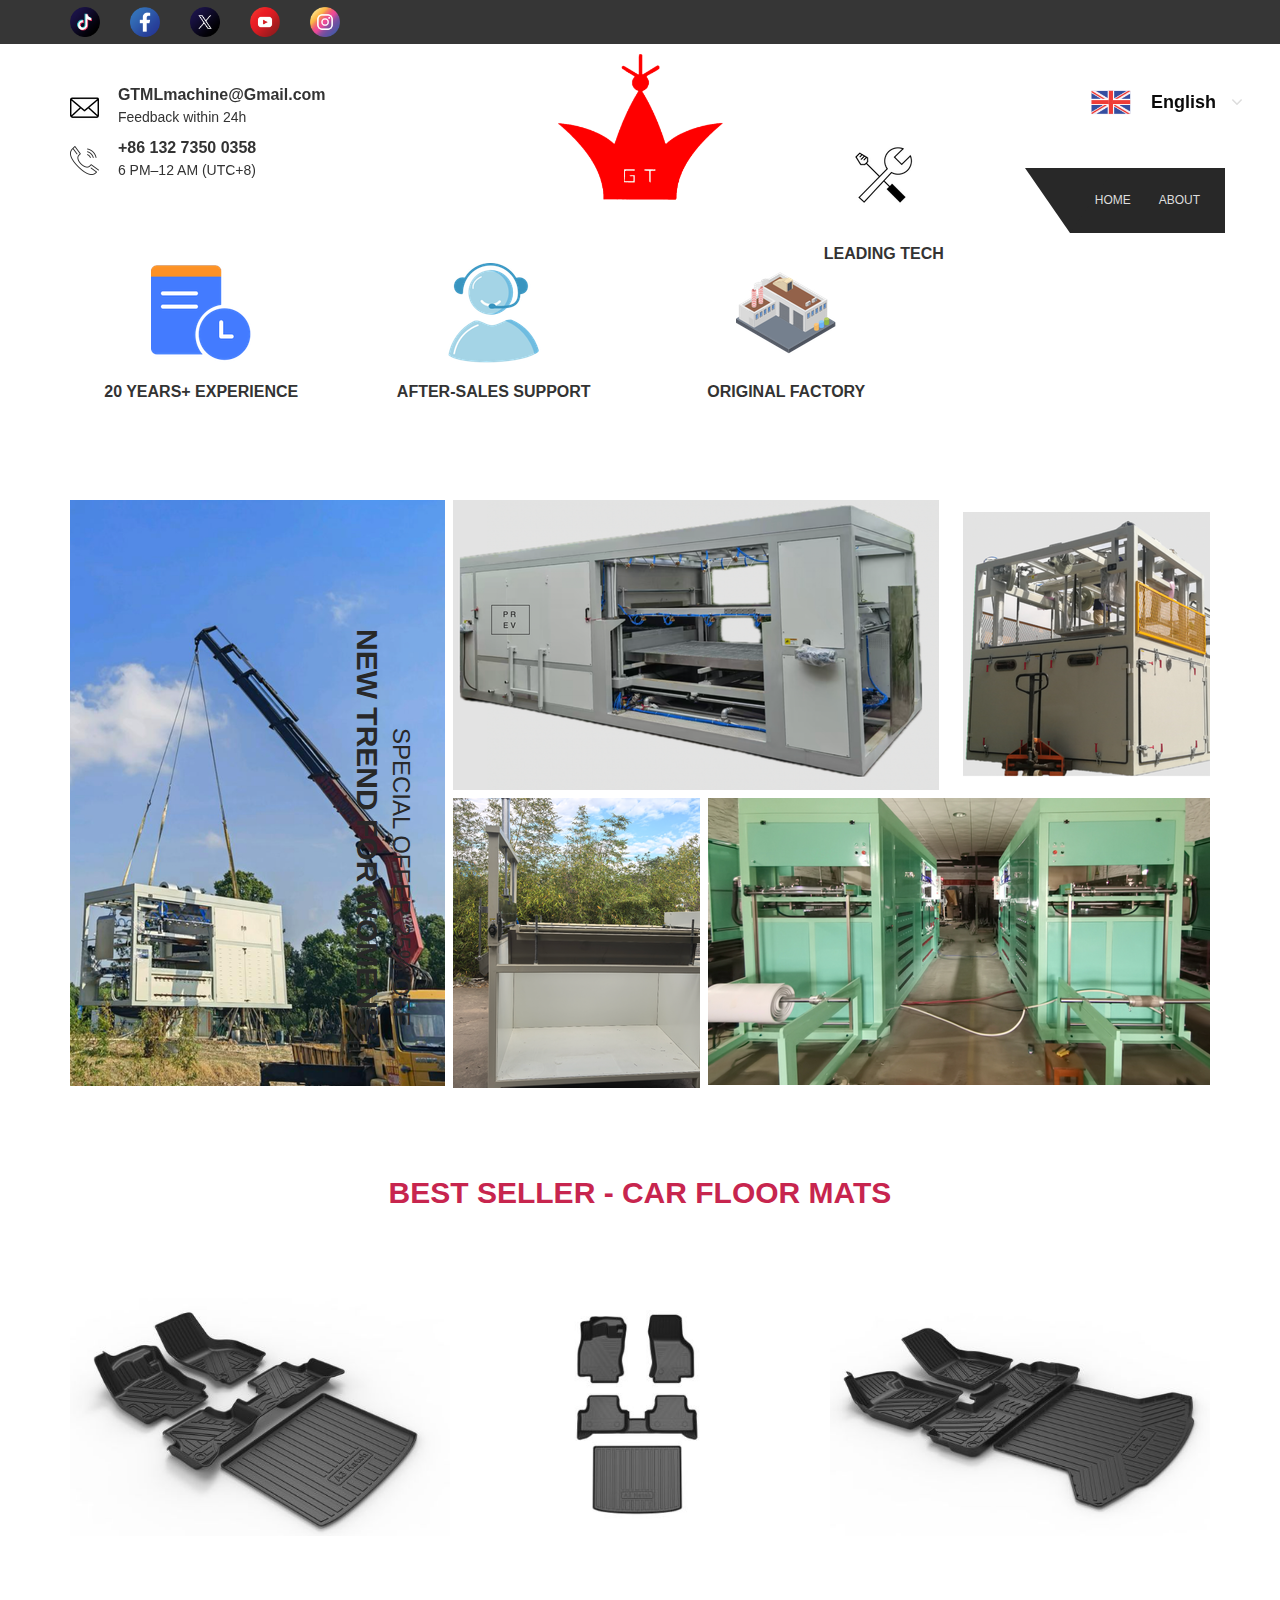
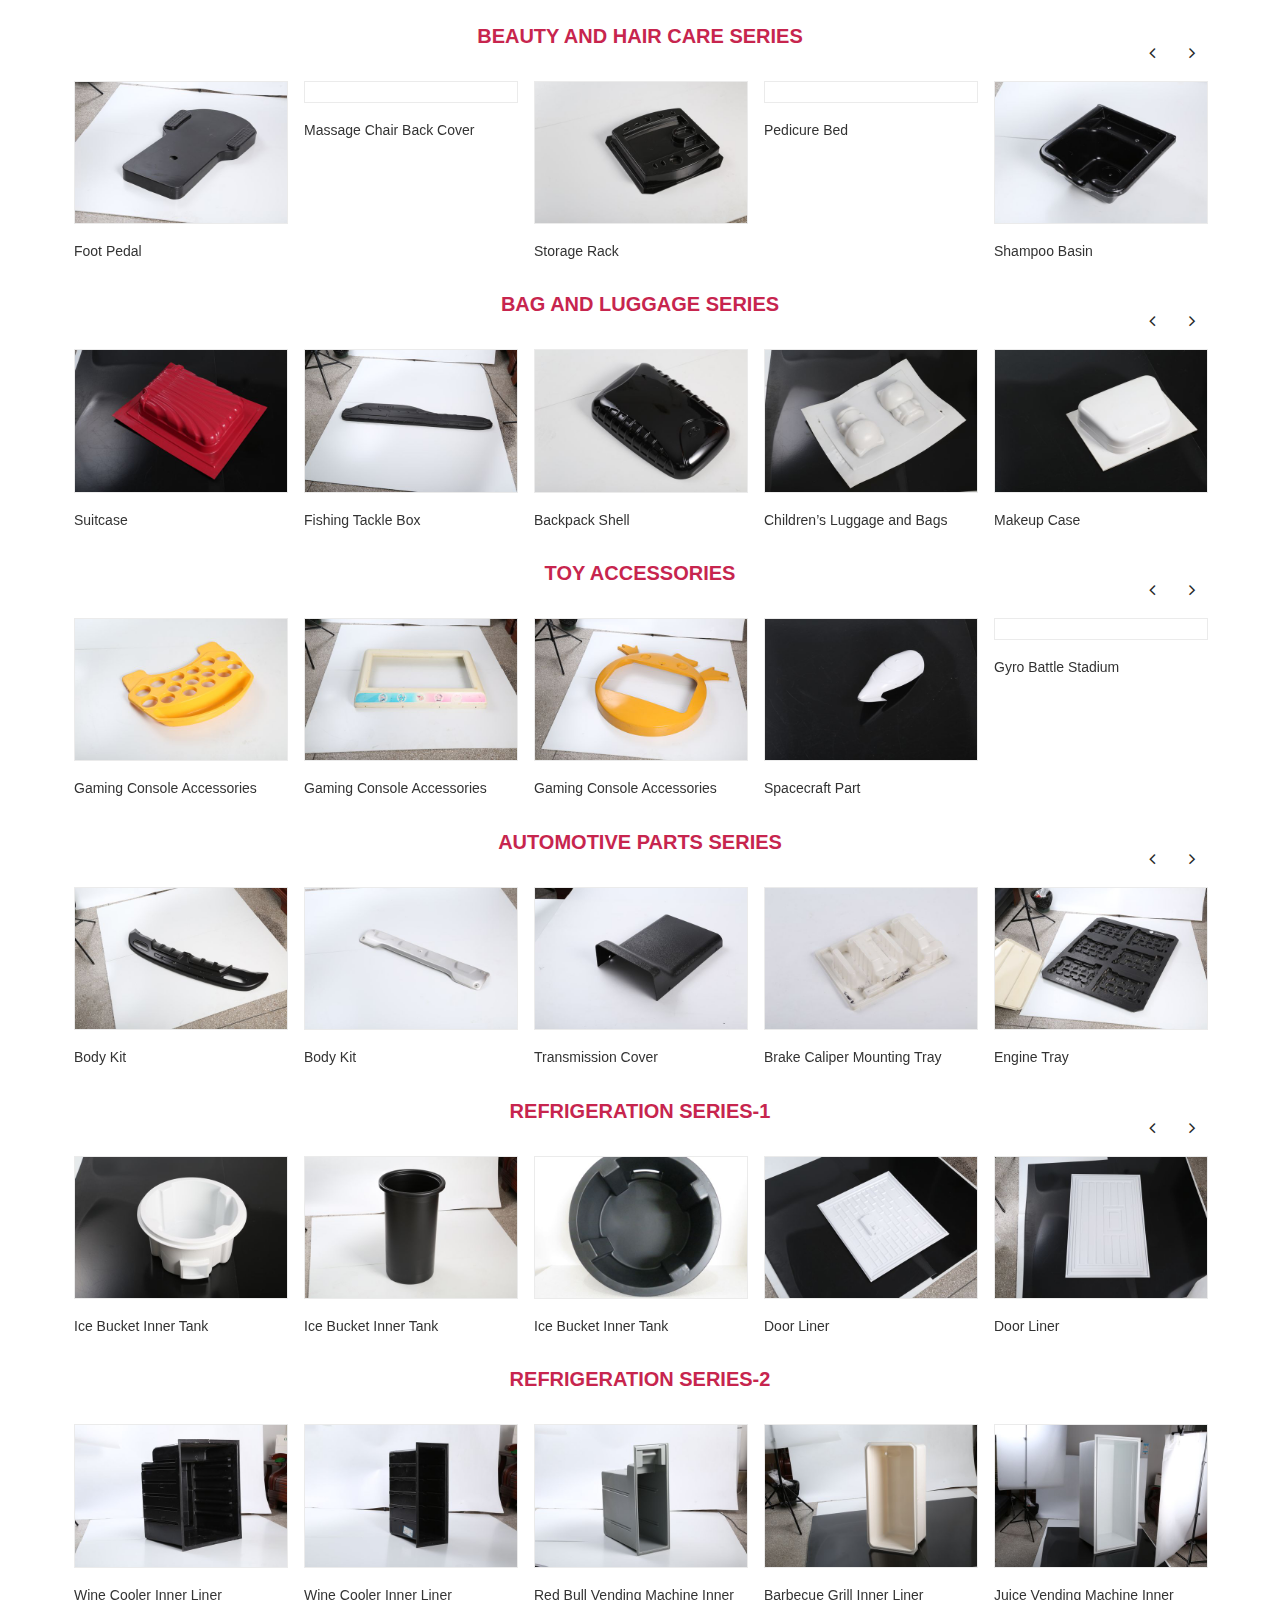
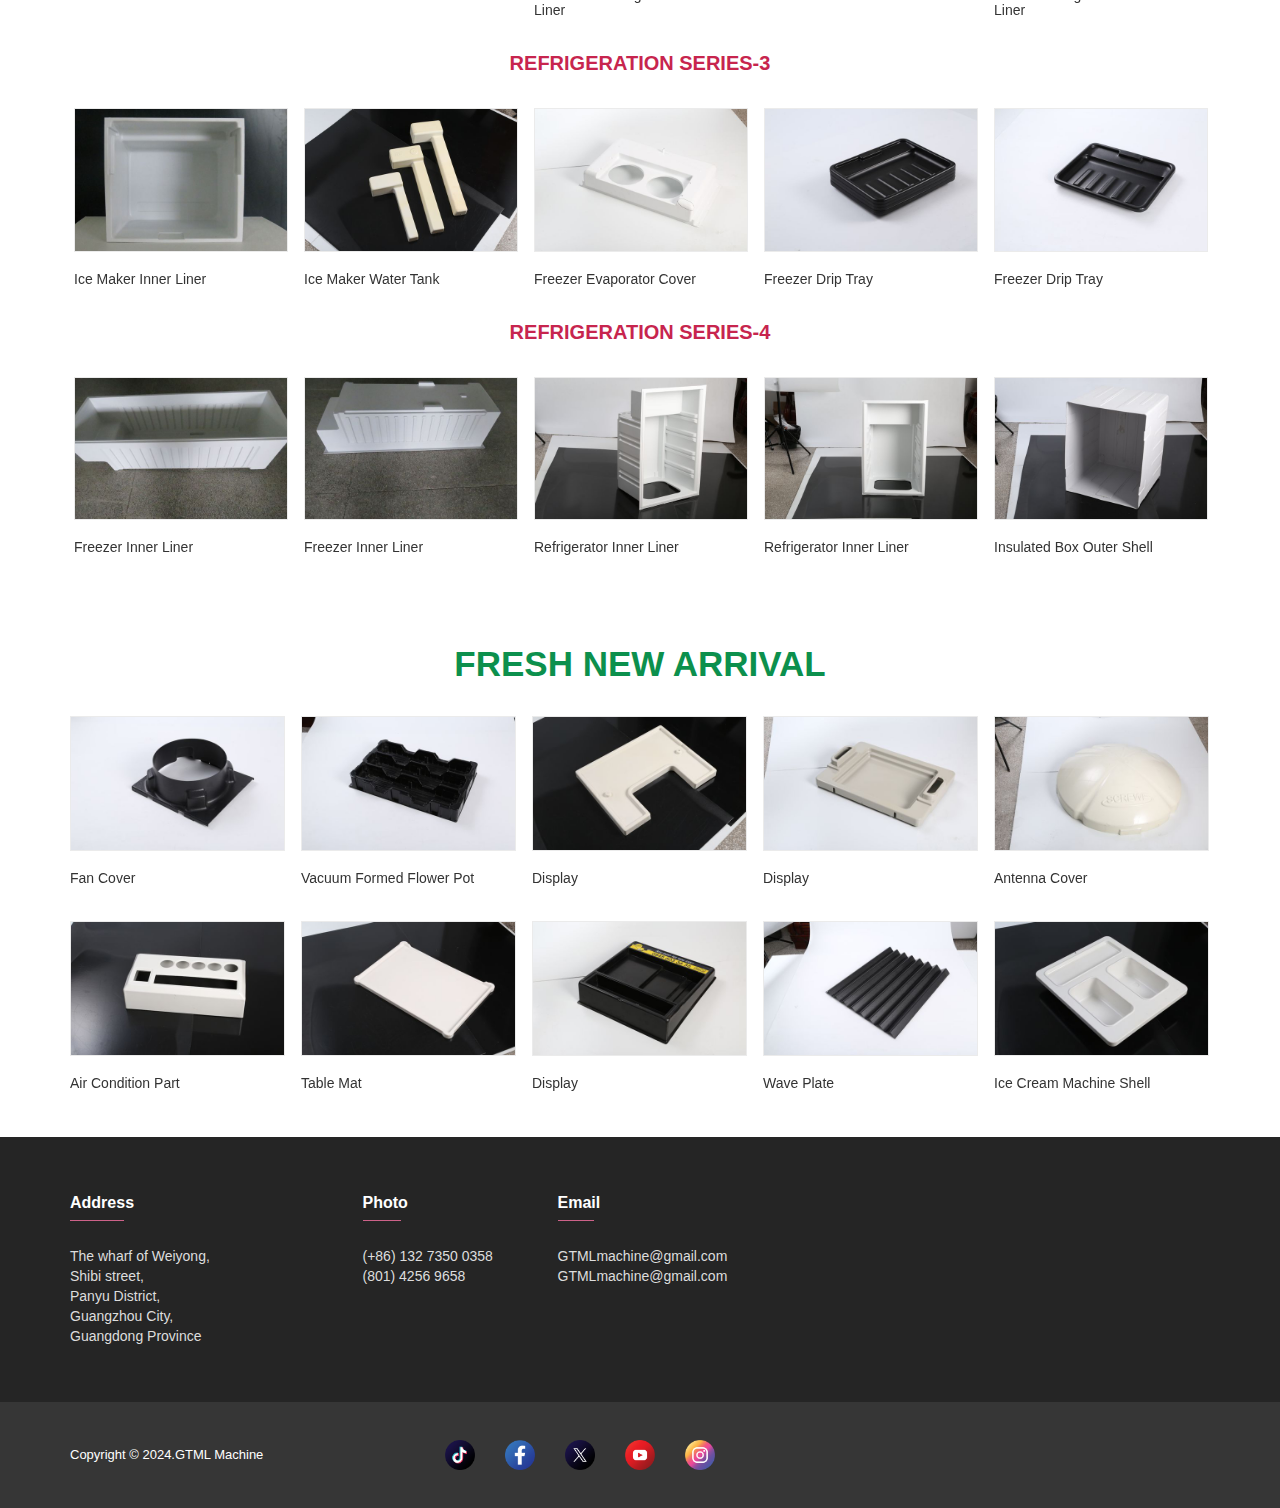
==== commit 0d6b15c7: "photo change" ====
--- a/index.html
+++ b/index.html
@@ -60,7 +60,7 @@
                                 <span class="service-img b-img">
                                     <img alt="" src="images/service.png">
                                 </span>
-                                <span class="service-content ml-15"><strong>+86 132 7500 0508</strong><br>6 PM–12 AM (UTC+8)</span>
+                                <span class="service-content ml-15"><strong>+86 132 7350 0358</strong><br>6 PM–12 AM (UTC+8)</span>
                             </div>
                         </div>
                         <div class="col-md-2 col-sm-4 col-xs-12">
@@ -299,7 +299,7 @@
                                 <h2 class="text-uppercase" style="color: #c7254e;font-size: 30px;"><strong>BEST SELLER - Car Floor Mats</strong></h2>
                             </div>
                     </div>
-                    <div class="offer-banner-area section-padding clearfix" style="margin-top: -70px">
+                    <div class="offer-banner-area section-padding clearfix" style="margin-top: -35px">
                         <figure class="single-offer-banner b-img">
                             <img src="images/offer-banner/1.jpg" alt="">
                             <figcaption>
@@ -485,7 +485,7 @@
                         </div>
                     </div>
                 </div>
-                <div class="container" style="margin-top: 70px">
+                <div class="container" style="margin-top: 35px">
                     <div class="row rp-style">
                         <div class="col-md-12">
                             <div class="section-title text-center mb-35">
@@ -628,7 +628,7 @@
                         </div>
                     </div>
                 </div>
-                <div class="container" style="margin-top: 70px">
+                <div class="container" style="margin-top: 35px">
                     <div class="row rp-style">
                         <div class="col-md-12">
                             <div class="section-title text-center mb-35">
@@ -703,6 +703,51 @@
                                 <div class="product-inner">
                                     <a href="#">
                                         <div class="product-img b-img">
+                                            <img alt="" src="images/product/toys/Gyro%20Battle%20Stadium/8S6A0502.jpg">
+                                        </div>
+                                    </a>
+                                    <div class="product-text pt-15">
+                                        <div class="clear"></div>
+                                        <h6 class="product-name m-0">
+                                            <a title="Eletria ostma" href="#">Gyro Battle Stadium</a>
+                                        </h6>
+                                    </div>
+                                </div>
+                            </div>
+                            <div class="product-container cp-style-2">
+                                <div class="product-inner">
+                                    <a href="#">
+                                        <div class="product-img b-img">
+                                            <img alt="" src="images/product/toys/spacecraft/8S6A0572.jpg">
+                                        </div>
+                                    </a>
+                                    <div class="product-text pt-15">
+                                        <div class="clear"></div>
+                                        <h6 class="product-name m-0">
+                                            <a title="Celletria ostma" href="#">Spacecraft Part</a>
+                                        </h6>
+                                    </div>
+                                </div>
+                            </div>
+                            <div class="product-container cp-style-2">
+                                <div class="product-inner">
+                                    <a href="#">
+                                        <div class="product-img b-img">
+                                            <img alt="" src="images/product/toys/Gaming%20Console%20Accessories.jpg">
+                                        </div>
+                                    </a>
+                                    <div class="product-text pt-15">
+                                        <div class="clear"></div>
+                                        <h6 class="product-name m-0">
+                                            <a title="Eletria ostma" href="#">Gaming Console Accessories</a>
+                                        </h6>
+                                    </div>
+                                </div>
+                            </div>
+                            <div class="product-container cp-style-2">
+                                <div class="product-inner">
+                                    <a href="#">
+                                        <div class="product-img b-img">
                                             <img alt="" src="images/product/toys/Gyro%20Battle%20Stadium/8S6A0501.jpg">
                                         </div>
                                     </a>
@@ -714,55 +759,10 @@
                                     </div>
                                 </div>
                             </div>
-                            <div class="product-container cp-style-2">
-                                <div class="product-inner">
-                                    <a href="#">
-                                        <div class="product-img b-img">
-                                            <img alt="" src="images/product/toys/spacecraft/8S6A0572.jpg">
-                                        </div>
-                                    </a>
-                                    <div class="product-text pt-15">
-                                        <div class="clear"></div>
-                                        <h6 class="product-name m-0">
-                                            <a title="Celletria ostma" href="#">Spacecraft Part</a>
-                                        </h6>
-                                    </div>
-                                </div>
-                            </div>
-                            <div class="product-container cp-style-2">
-                                <div class="product-inner">
-                                    <a href="#">
-                                        <div class="product-img b-img">
-                                            <img alt="" src="images/product/toys/Gaming%20Console%20Accessories.jpg">
-                                        </div>
-                                    </a>
-                                    <div class="product-text pt-15">
-                                        <div class="clear"></div>
-                                        <h6 class="product-name m-0">
-                                            <a title="Eletria ostma" href="#">Gaming Console Accessories</a>
-                                        </h6>
-                                    </div>
-                                </div>
-                            </div>
-                            <div class="product-container cp-style-2">
-                                <div class="product-inner">
-                                    <a href="#">
-                                        <div class="product-img b-img">
-                                            <img alt="" src="images/product/toys/Gyro%20Battle%20Stadium/8S6A0502.jpg">
-                                        </div>
-                                    </a>
-                                    <div class="product-text pt-15">
-                                        <div class="clear"></div>
-                                        <h6 class="product-name m-0">
-                                            <a title="Eletria ostma" href="#">Gyro Battle Stadium</a>
-                                        </h6>
-                                    </div>
-                                </div>
-                            </div>
                         </div>
                     </div>
                 </div>
-                <div class="container" style="margin-top: 70px">
+                <div class="container" style="margin-top: 35px">
                     <div class="row rp-style">
                         <div class="col-md-12">
                             <div class="section-title text-center mb-35">
@@ -881,7 +881,7 @@
                         </div>
                     </div>
                 </div>
-                <div class="container" style="margin-top: 70px">
+                <div class="container" style="margin-top: 35px">
                     <div class="row rp-style">
                         <div class="col-md-12">
                             <div class="section-title text-center mb-35">
@@ -1028,7 +1028,7 @@
                         </div>
                     </div>
                 </div>
-                <div class="container" style="margin-top: 70px">
+                <div class="container" style="margin-top: 35px">
                     <div class="row rp-style">
                         <div class="col-md-12">
                             <div class="section-title text-center mb-35">
@@ -1117,7 +1117,7 @@
                         </div>
                     </div>
                 </div>
-                <div class="container" style="margin-top: 70px">
+                <div class="container" style="margin-top: 35px">
                     <div class="row rp-style">
                         <div class="col-md-12">
                             <div class="section-title text-center mb-35">
@@ -1205,7 +1205,7 @@
                         </div>
                     </div>
                 </div>
-                <div class="container" style="margin-top: 70px">
+                <div class="container" style="margin-top: 35px">
                     <div class="row rp-style">
                         <div class="col-md-12">
                             <div class="section-title text-center mb-35">
@@ -1300,7 +1300,7 @@
                     <div class="row rp-style-2">
                         <div class="col-md-12">
                             <div class="section-title text-center mb-35">
-                                <h2 class="text-uppercase" style="color: #0C904D;font-size: 50px"><strong>FRESH NEW ARRIVAL</strong></h2>
+                                <h2 class="text-uppercase" style="color: #0C904D;font-size: 35px"><strong>FRESH NEW ARRIVAL</strong></h2>
                             </div>
                         </div>
                     </div>
@@ -1455,7 +1455,7 @@
                     </div>
                 </div>
             </div>
-<!--            <div class="new-arrival-area" style="margin-top: 50px">-->
+<!--            <div class="new-arrival-area" style="margin-top: 35px">-->
 <!--                <div class="container">-->
 <!--                    <div class="row rp-style-2">-->
 <!--                        <div class="col-md-12">-->
@@ -1648,7 +1648,7 @@
 <!--                            <div class="section-title text-center mb-35">-->
 <!--                                <h2 class="text-uppercase"><strong>OUR PARTNER</strong></h2>-->
 <!--                            </div>-->
-<!--                            <div class="brand-carousel" style="margin-left: -50px">-->
+<!--                            <div class="brand-carousel" style="margin-left: -35px">-->
 <!--                                <div class="col-md-12" style="scale: 0.85;margin-left: 0px">-->
 <!--                                    <div class="single-brand text-center">-->
 <!--                                        <a href="#">-->
@@ -1694,7 +1694,7 @@
         </section>
         <!-- End page content -->
         <!-- Start footer area -->
-        <footer id="footer" class="footer-area" style="margin-top: 50px">
+        <footer id="footer" class="footer-area" style="margin-top: 35px">
             <div class="footer-middle-area footer-bg">
                 <div class="container">
                     <div class="row">
@@ -1718,7 +1718,7 @@
                                 <h5 class="footer-title text-white">Photo</h5>
                                 <ul class="footer-contact">
                                     <li class="footer-text text-ash">
-                                        <p>(+86) 132 7500 0508</p>
+                                        <p>(+86) 132 7350 0358</p>
                                         <p>(801) 4256  9658</p>
                                     </li>
                                 </ul>
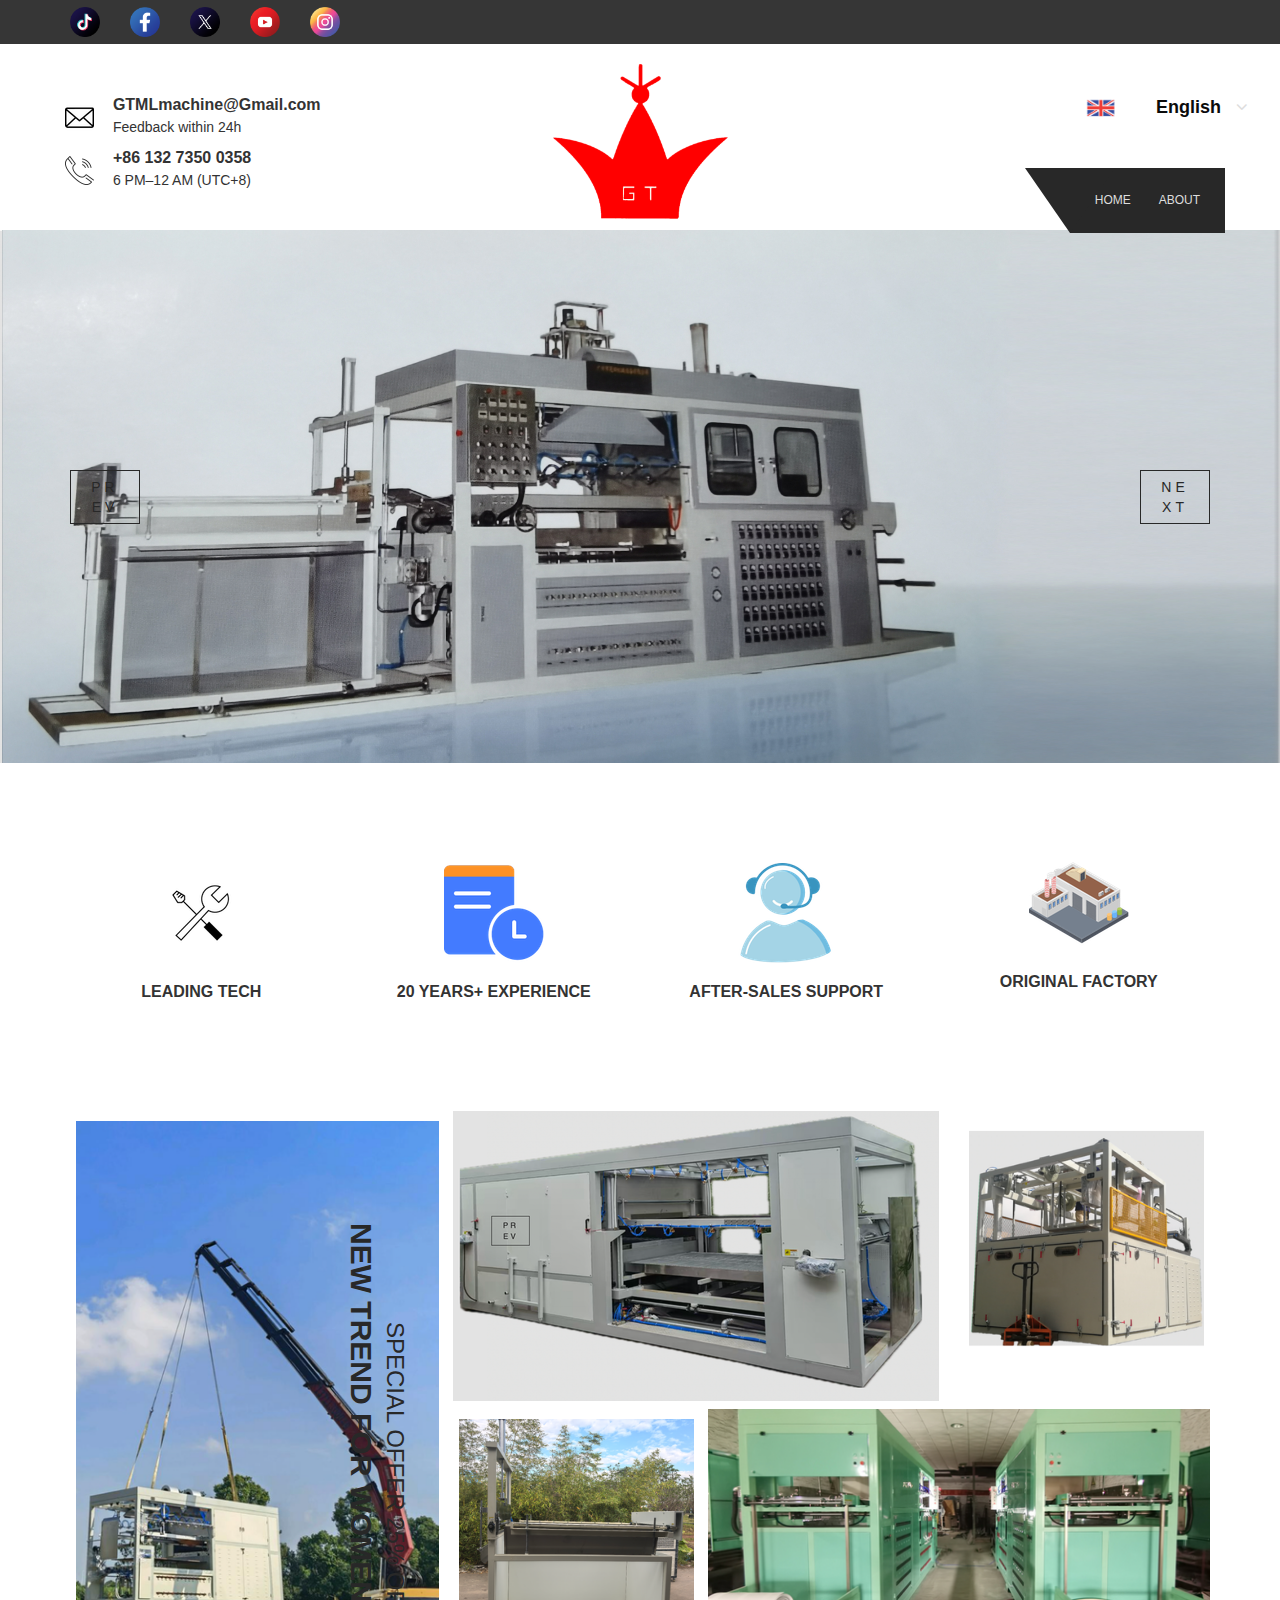
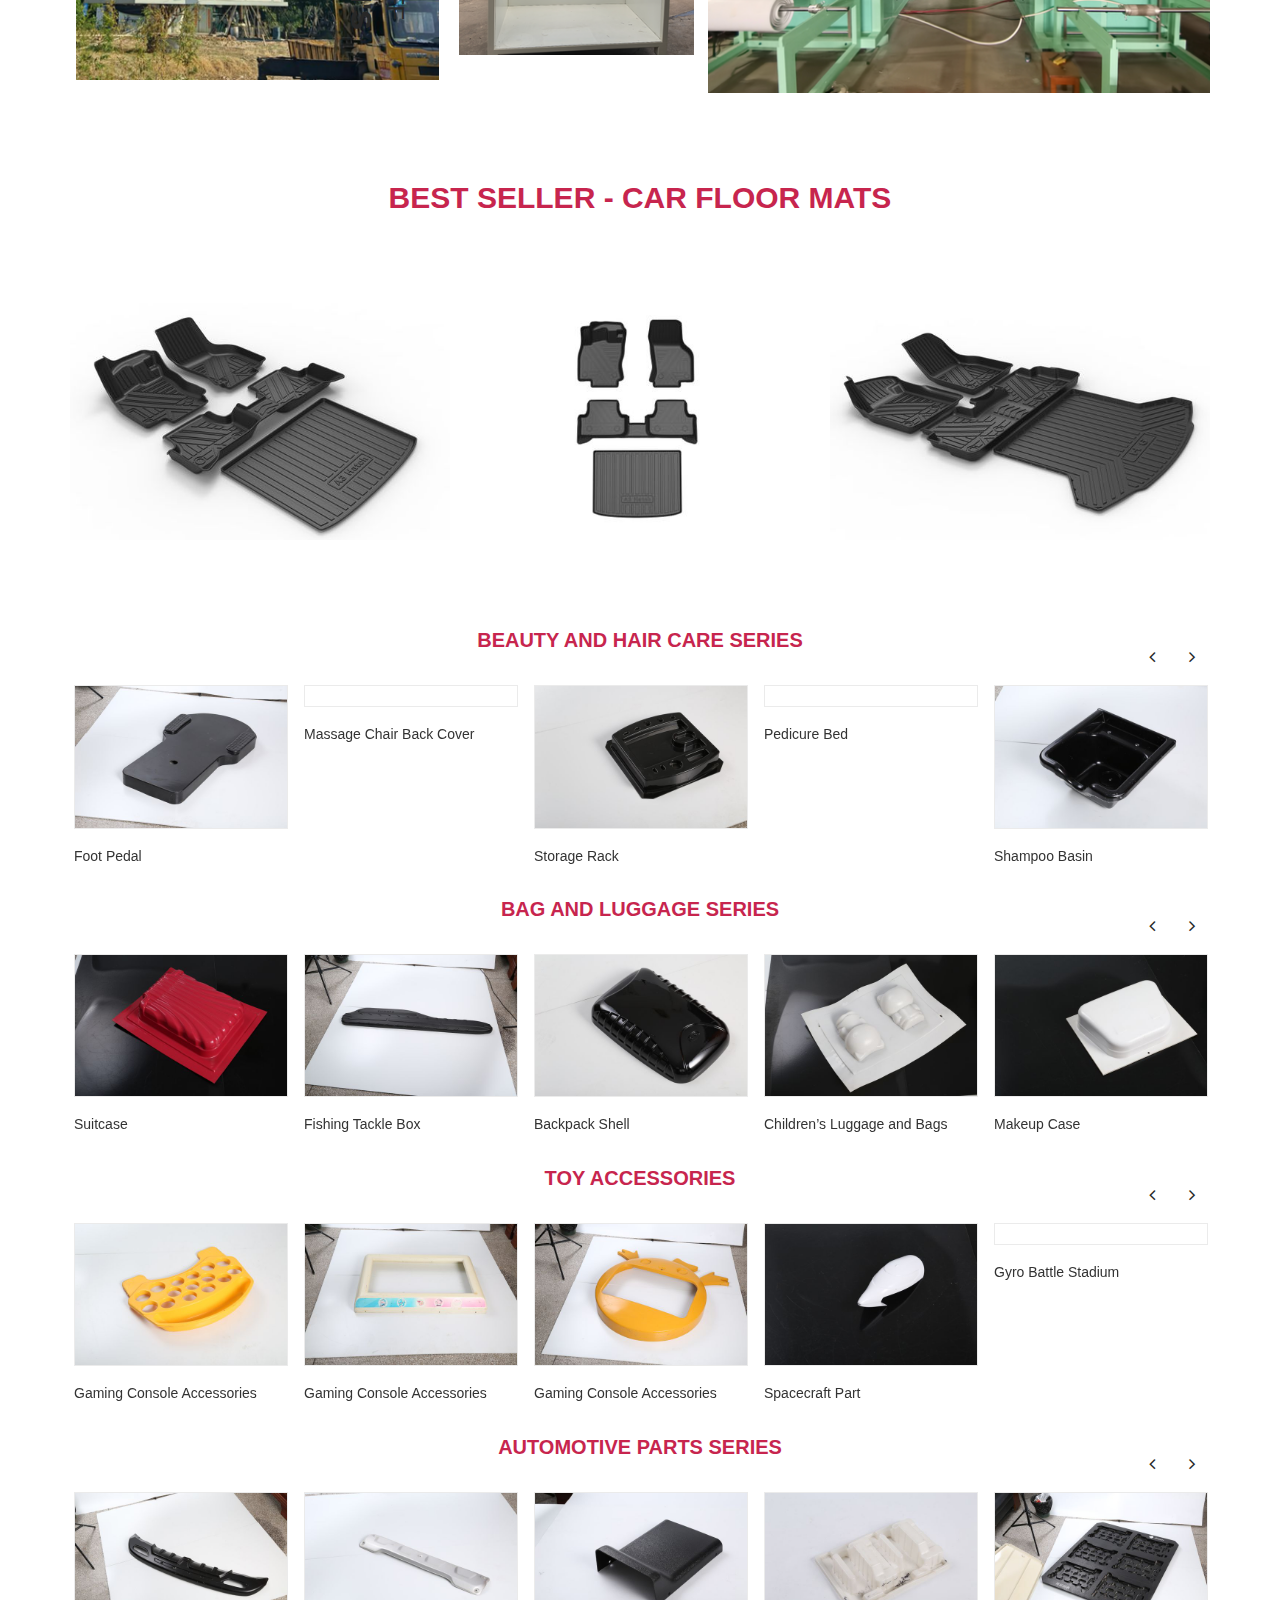
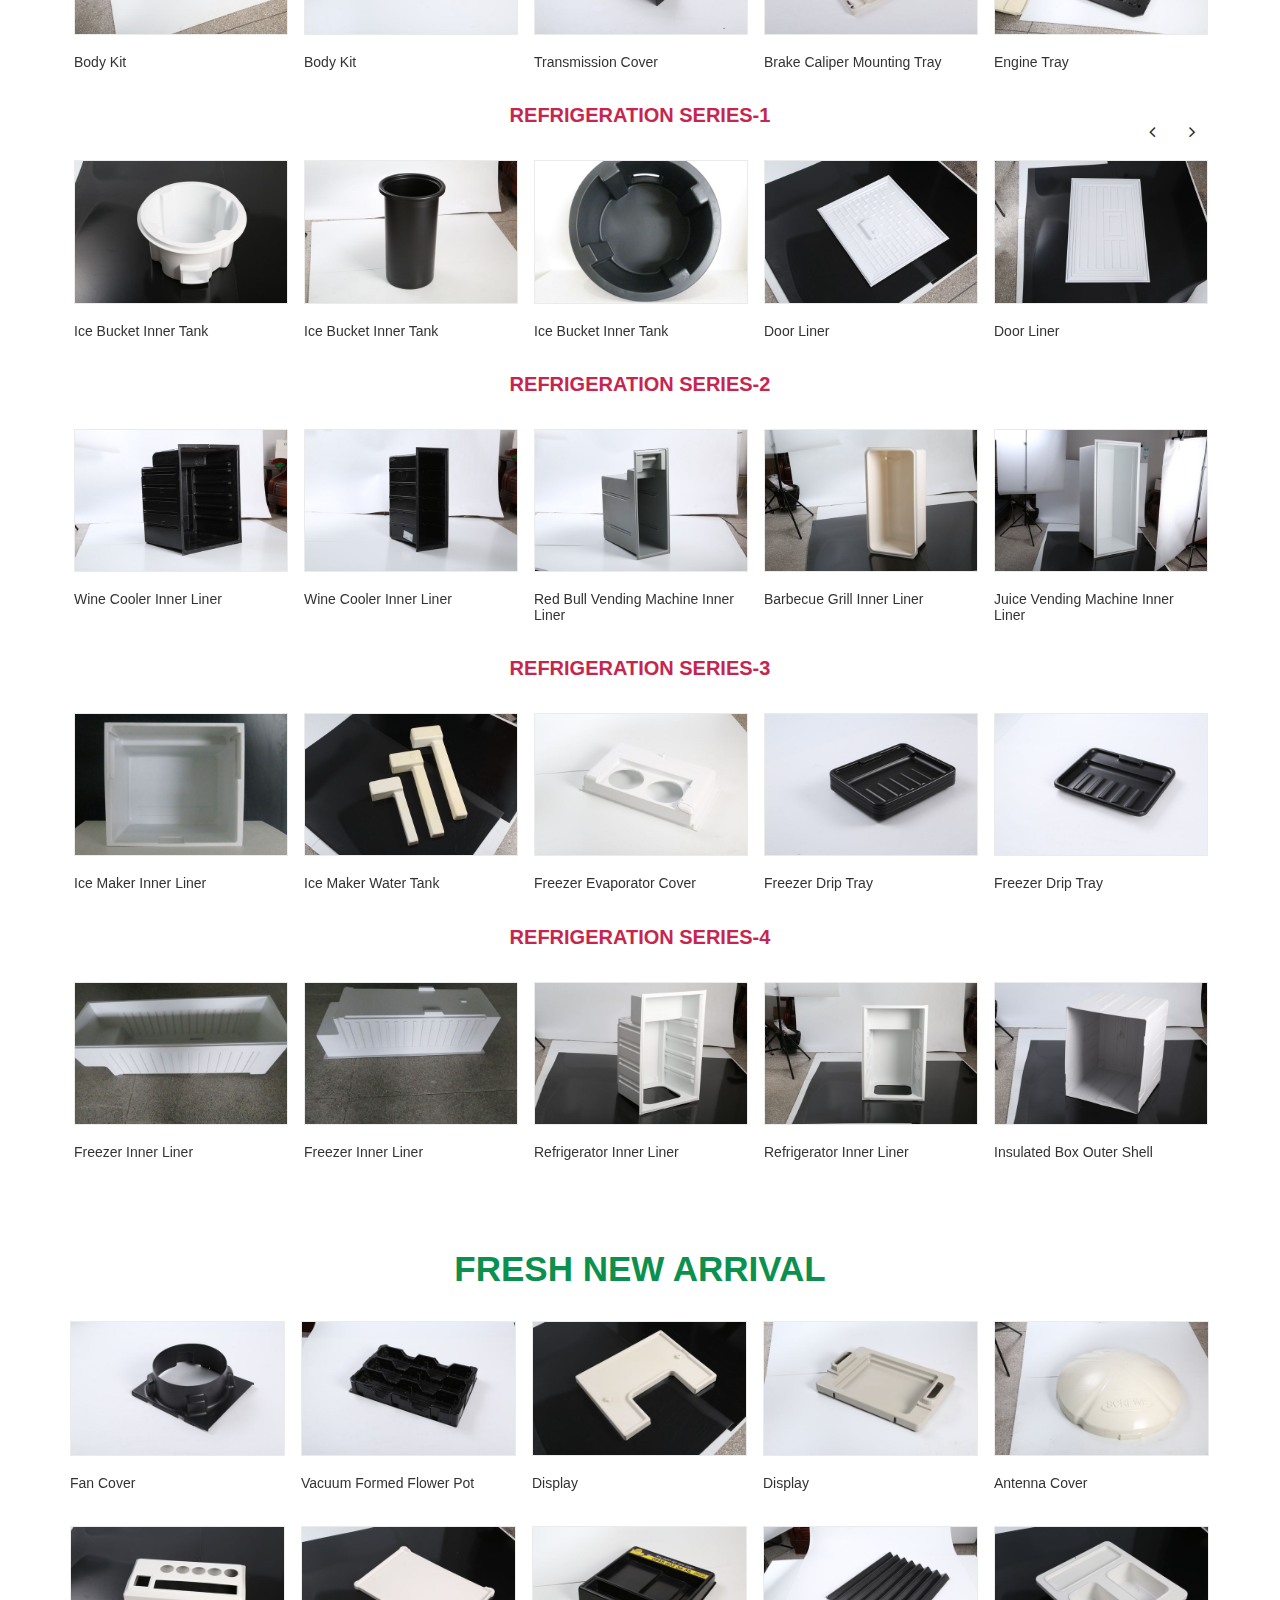
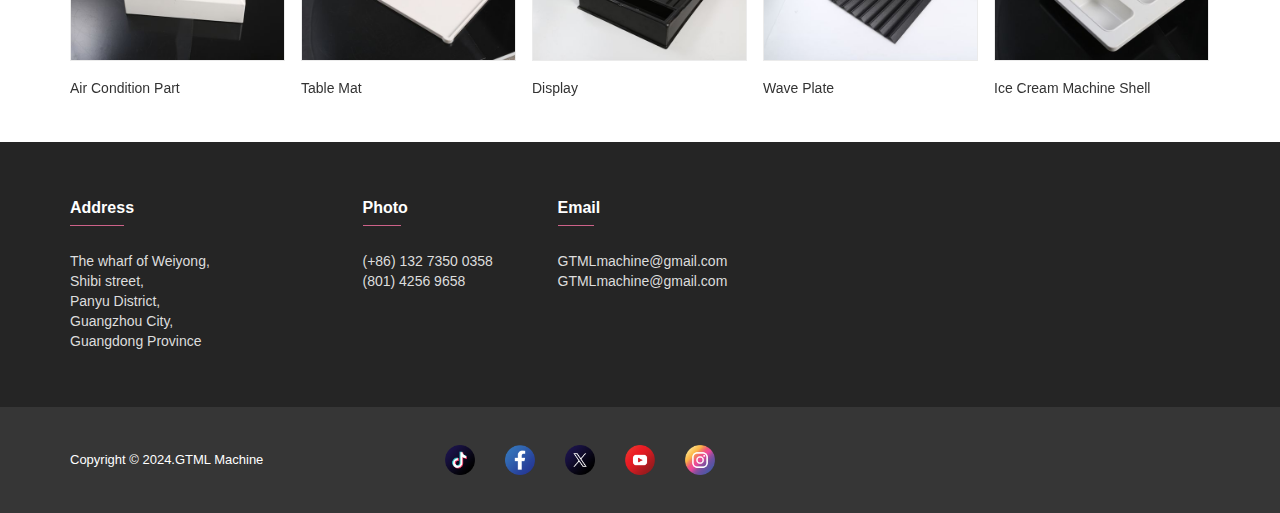
==== commit 1bce8b8a: "change photo" ====
--- a/index.html
+++ b/index.html
@@ -3,6 +3,7 @@
 
 <head>
     <meta charset="utf-8">
+    <meta name="viewport" content="width=device-width, initial-scale=1, maximum-scale=1, user-scalable=no">
     <meta http-equiv="x-ua-compatible" content="ie=edge">
     <title>Home</title>
     <meta name="description" content="">
@@ -37,7 +38,7 @@
                             <li style="display: flex; gap: 30px; list-style: none; padding: 0; margin-left: 15px;">
                                 <span><a href="https://www.tiktok.com" target="_blank"><img style="width: 30px; height: auto; display: inline-block;" alt="TikTok" src="images/social/tiktok.png"></a></span>
                                 <span><a href="https://www.facebook.com" target="_blank"><img style="width: 30px; height: auto; display: inline-block;" alt="Facebook" src="images/social/facebook.png"></a></span>
-                                <span><a href="https://www.twitter.com" target="_blank"><img style="width: 30px; height: auto; display: inline-block;" alt="Twitter" src="images/social/x.png"></a></span>
+                                <span><a href="https://x.com/gtmlmachine" target="_blank"><img style="width: 30px; height: auto; display: inline-block;" alt="Twitter" src="images/social/x.png"></a></span>
                                 <span><a href="https://www.youtube.com" target="_blank"><img style="width: 30px; height: auto; display: inline-block;" alt="YouTube" src="images/social/youtube.png"></a></span>
                                 <span><a href="https://www.instagram.com" target="_blank"><img style="width: 30px; height: auto; display: inline-block;" alt="Instagram" src="images/social/ins.png"></a></span>
                             </li>
@@ -115,7 +116,8 @@
         <section class="slider-container" style="margin-top: -400px">
             <!-- Slider Image -->
             <div id="mainSlider" class="nivoSlider slider-image">
-                <video src="images/dash.mp4" alt="main slider" title="#htmlcaption1" controls></video>
+                <!-- <video src="images/dash.mp4" alt="main slider" title="#htmlcaption1" controls></video> -->
+                <img src="images/slider/1.jpg" alt="main slider" title="#htmlcaption2">
                 <img src="images/slider/2.jpg" alt="main slider" title="#htmlcaption2">
                 <img src="images/slider/3.jpg" alt="main slider" title="#htmlcaption3">
                 <img src="images/slider/4.jpg" alt="main slider" title="#htmlcaption4">
@@ -1782,5 +1784,84 @@
         }
     </script>
 </body>
-
+<style>
+    /* 针对手机屏幕的样式调整 */
+@media (max-width: 768px) {
+    /* 调整文字大小 */
+    body {
+        font-size: 14px;
+    }
+
+    /* 调整间距 */
+    .header-logo img {
+        max-width: 100%;
+        height: auto;
+    }
+
+    /* 调整导航栏 */
+    .primary-menu ul {
+        display: flex;
+        flex-direction: column;
+        gap: 10px;
+        text-align: center;
+    }
+
+    /* 调整图片大小 */
+    img {
+        max-width: 100%;
+        height: auto;
+    }
+
+    /* 处理某些过大的元素 */
+    .shopping-cart ul {
+        scale: 1;
+    }
+
+    /* 修复特定布局混乱的部分 */
+    .header-middle-content {
+        flex-wrap: wrap;
+        justify-content: center;
+    }
+}/* 修复宽度溢出问题 */
+.container, .row, .col-md-*, .col-sm-* {
+    max-width: 100%;
+    overflow-x: hidden;
+}
+/* 清理冗余的边距 */
+* {
+    margin: 0;
+    padding: 0;
+    box-sizing: border-box;
+}
+
+/* 针对部分边距过大的元素 */
+.col-md-5, .col-sm-4 {
+    margin: 0 auto;
+    padding: 10px;
+}
+/* 让图片和视频自适应屏幕 */
+img, video {
+    max-width: 100%;
+    height: auto;
+}
+@media (max-width: 768px) {
+    .primary-menu ul {
+        display: none;
+        flex-direction: column;
+    }
+
+    /* 添加一个按钮显示菜单 */
+    .menu-toggle {
+        display: block;
+        cursor: pointer;
+        font-size: 18px;
+        padding: 10px;
+    }
+
+    /* 当菜单被激活时显示 */
+    .primary-menu ul.active {
+        display: flex;
+    }
+}
+</style>
 </html>
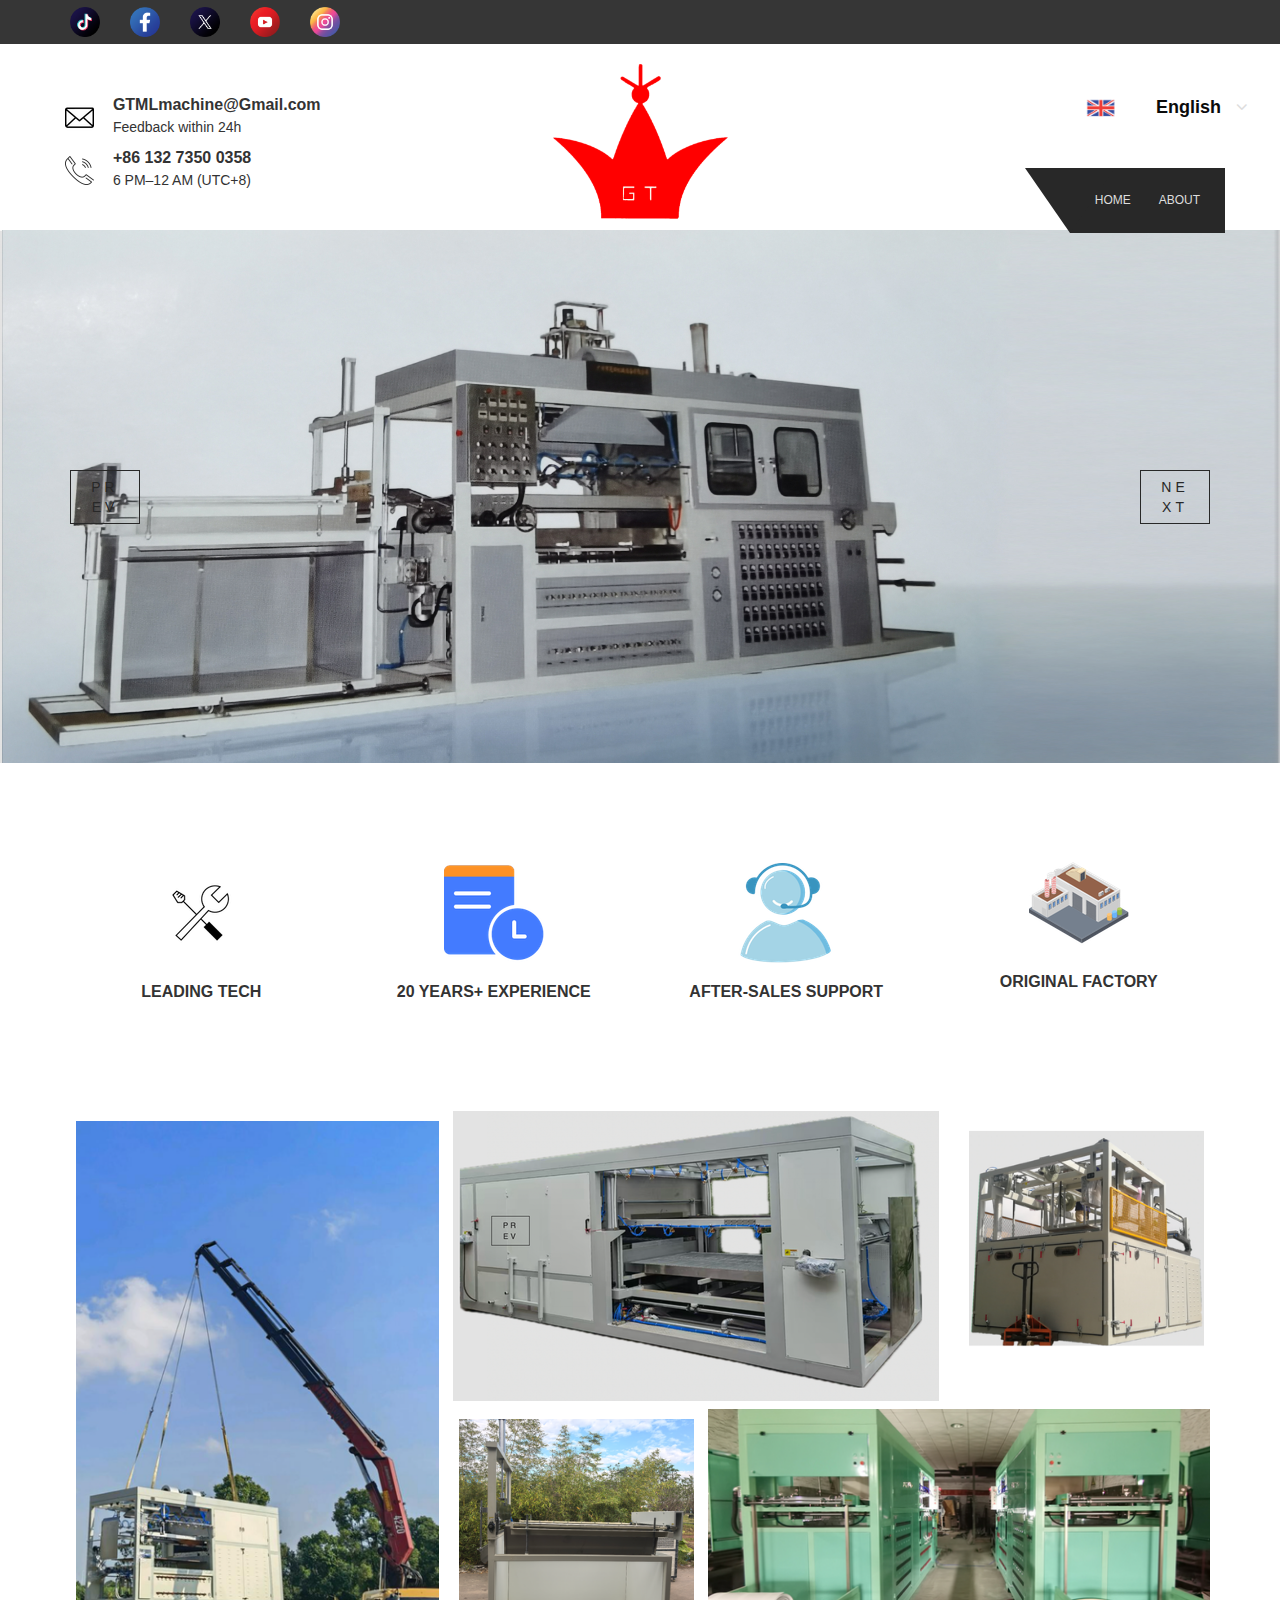
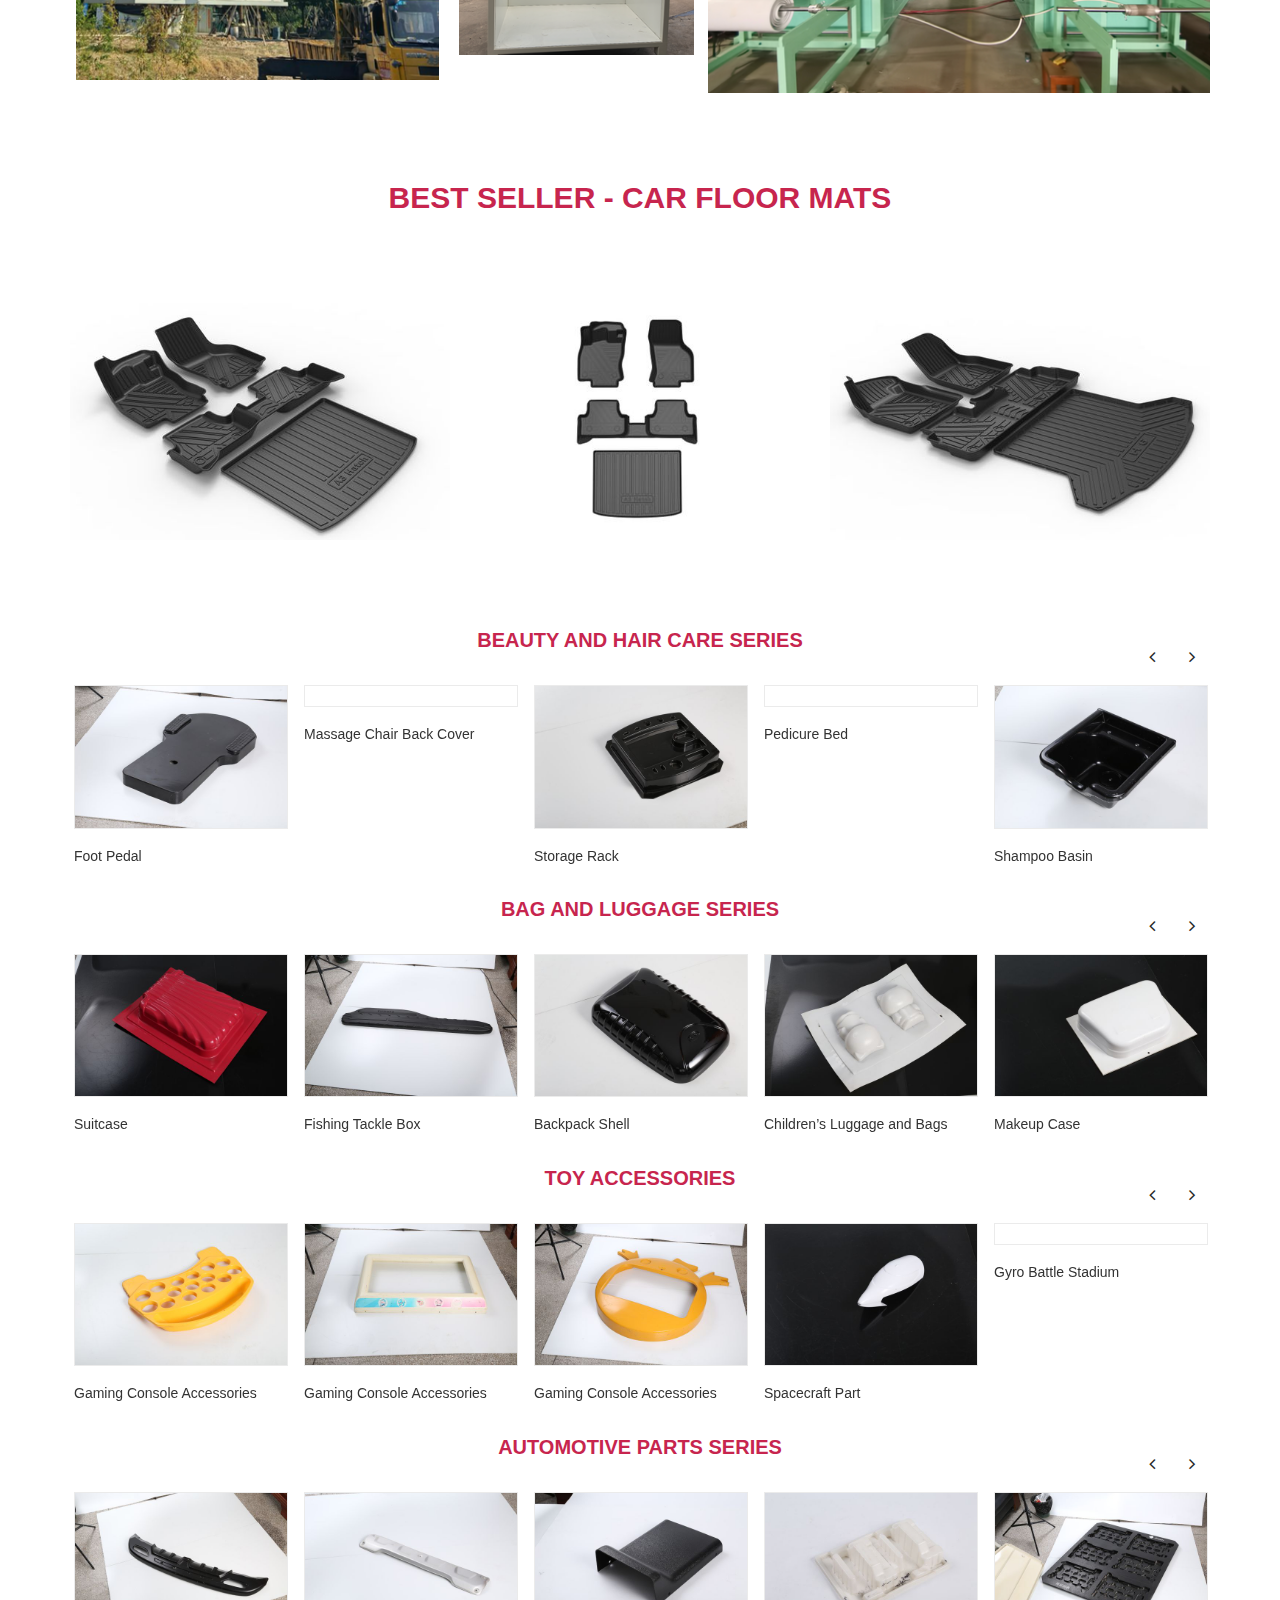
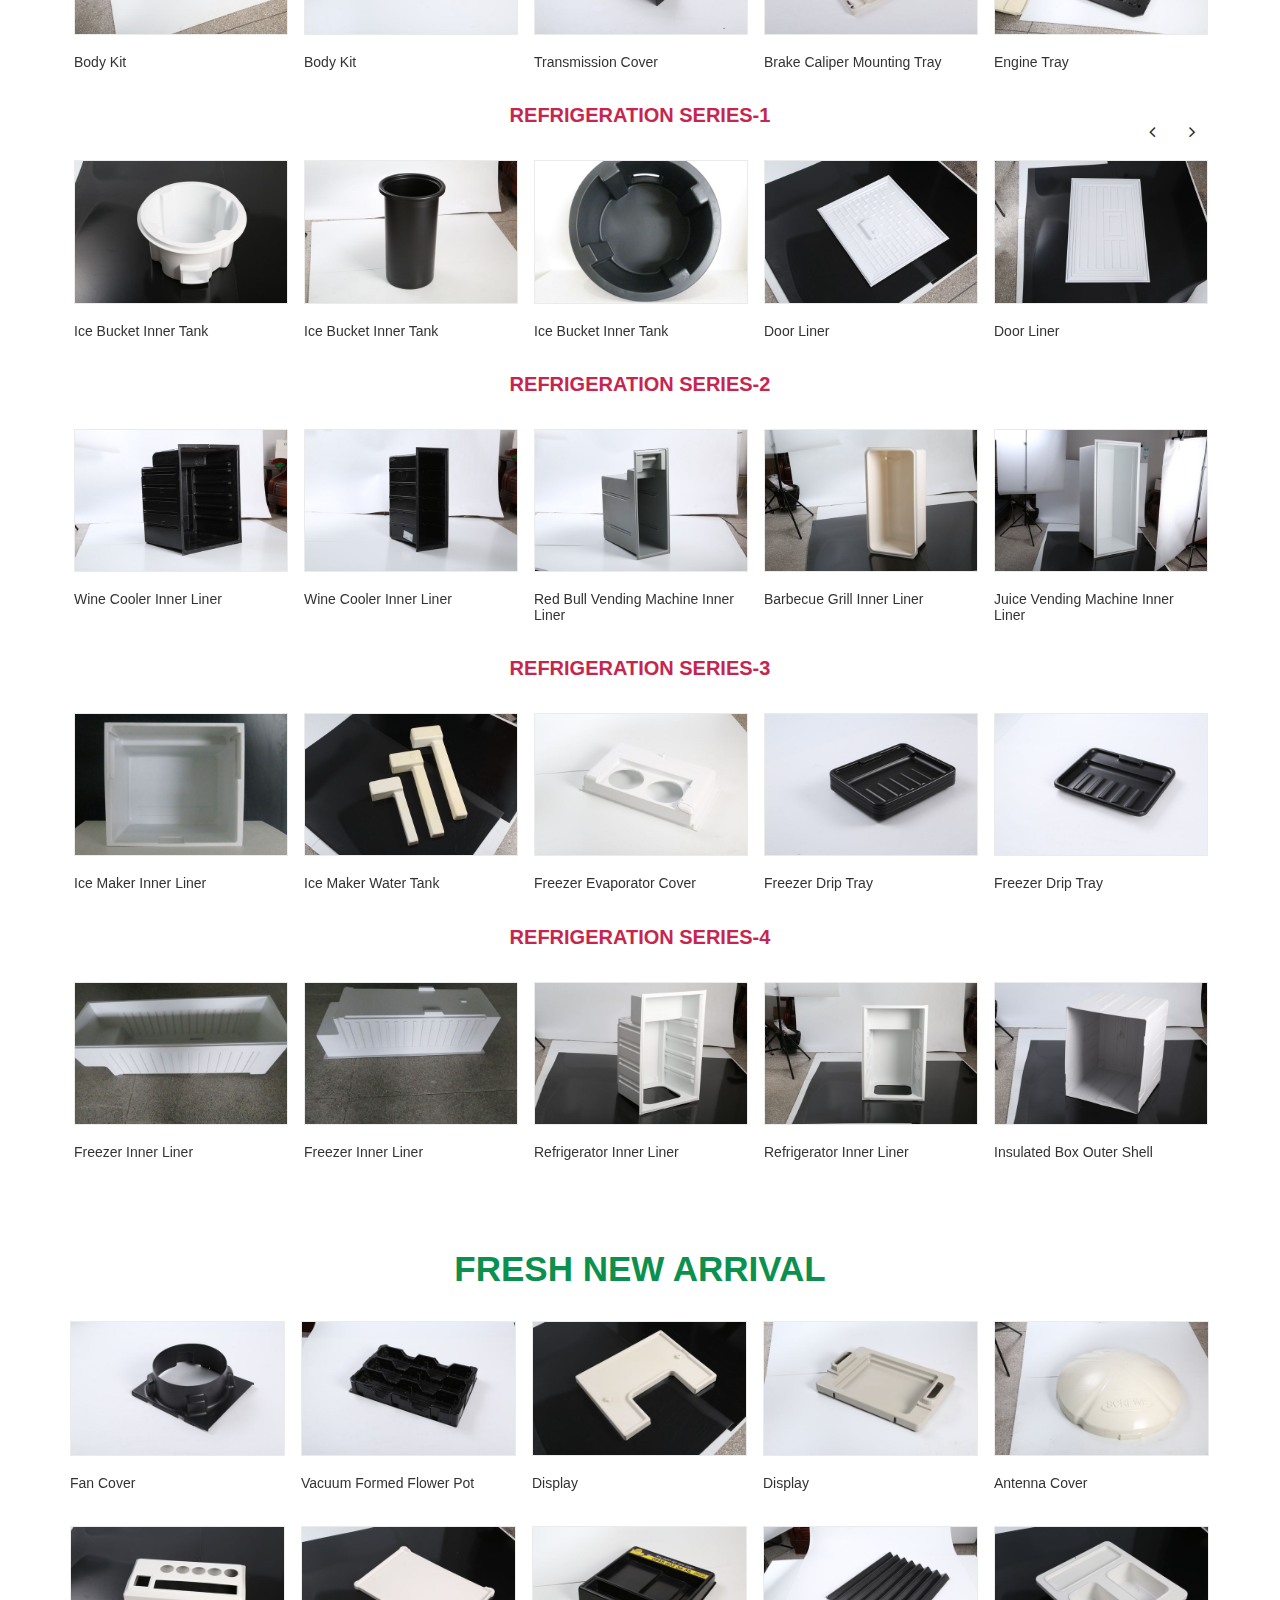
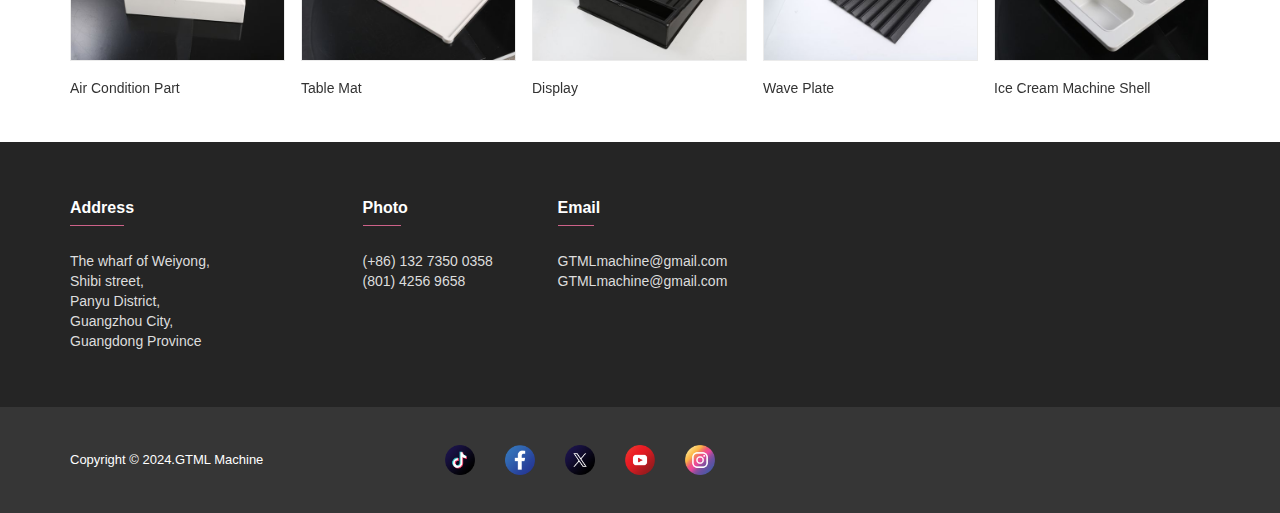
==== commit 17daac18: "cn version" ====
--- a/index.html
+++ b/index.html
@@ -77,8 +77,8 @@
                                         <span class="mr-10"><img id="selected-language-img" style="scale: 0.4;margin-right: -20px" alt="" src="images/header/language/english.jpg"></span>
                                         <a href="#"><span id="selected-language-text" class="mr-10" style="color: #0b0b0b">English</span><i class="fa fa-angle-down"></i></a>
                                         <ul class="ul-style language box-shadow white-bg">
-                                            <li style="margin-top: -10px;margin-left: -28px"><a href="#" onclick="changeLanguage('english.jpg', 'English')"><img alt="" style="scale: 0.4;margin-left: -5px" src="images/header/language/english.jpg"><span style="margin-left: -10px">English</span></a></li>
-                                            <li style="margin-top: -15px;margin-left: -28px"><a href="#" onclick="changeLanguage('china.jpg', 'Chinese')"><img alt="" style="scale: 0.4;margin-left: -5px" src="images/header/language/china.jpg"><span style="margin-left: -10px">Chinese</span></a></li>
+                                            <li style="margin-top: -10px;margin-left: -28px"><a href="index.html" onclick="changeLanguage('english.jpg', 'English')"><img alt="" style="scale: 0.4;margin-left: -5px" src="images/header/language/english.jpg"><span style="margin-left: -10px">English</span></a></li>
+                                            <li style="margin-top: -15px;margin-left: -28px"><a href="index-cn.html" onclick="changeLanguage('china.jpg', '中文')"><img alt="" style="scale: 0.4;margin-left: -5px" src="images/header/language/china.jpg"><span style="margin-left: -10px">中文</span></a></li>
 <!--                                            <li style="margin-top: -15px;margin-left: -28px"><a href="#" onclick="changeLanguage('indonesia.jpg', 'Indonesian')"><img alt="" style="scale: 0.4;margin-left: -5px" src="images/header/language/indonesia.jpg"><span style="margin-left: -10px">Indonesian</span></a></li>-->
 <!--                                            <li style="margin-top: -15px;margin-left: -28px"><a href="#" onclick="changeLanguage('japan.jpg', 'Japanese')"><img alt="" style="scale: 0.4;margin-left: -5px" src="images/header/language/japan.jpg"><span style="margin-left: -10px">Japanese</span></a></li>-->
 <!--                                            <li style="margin-top: -15px;margin-left: -28px"><a href="#" onclick="changeLanguage('korean.jpg', 'Korean')"><img alt="" style="scale: 0.4;margin-left: -5px" src="images/header/language/korean.jpg"><span style="margin-left: -10px">Korean</span></a></li>-->
@@ -233,8 +233,8 @@
                                     <img src="images/banner/1.1.png" alt="">
                                 </a>
                                 <div class="banner-text banner-text-1">
-                                    <a href="#" class="banner-heading text-uppercase text-right">new trend for women's</a>
-                                    <h3 class="banner-title text-uppercase text-right">special offer 25% off</h3>
+                                    <!-- <a href="#" class="banner-heading text-uppercase text-right">new trend for women's</a>
+                                    <h3 class="banner-title text-uppercase text-right">special offer 25% off</h3> -->
                                 </div>
                             </div>
                         </div>
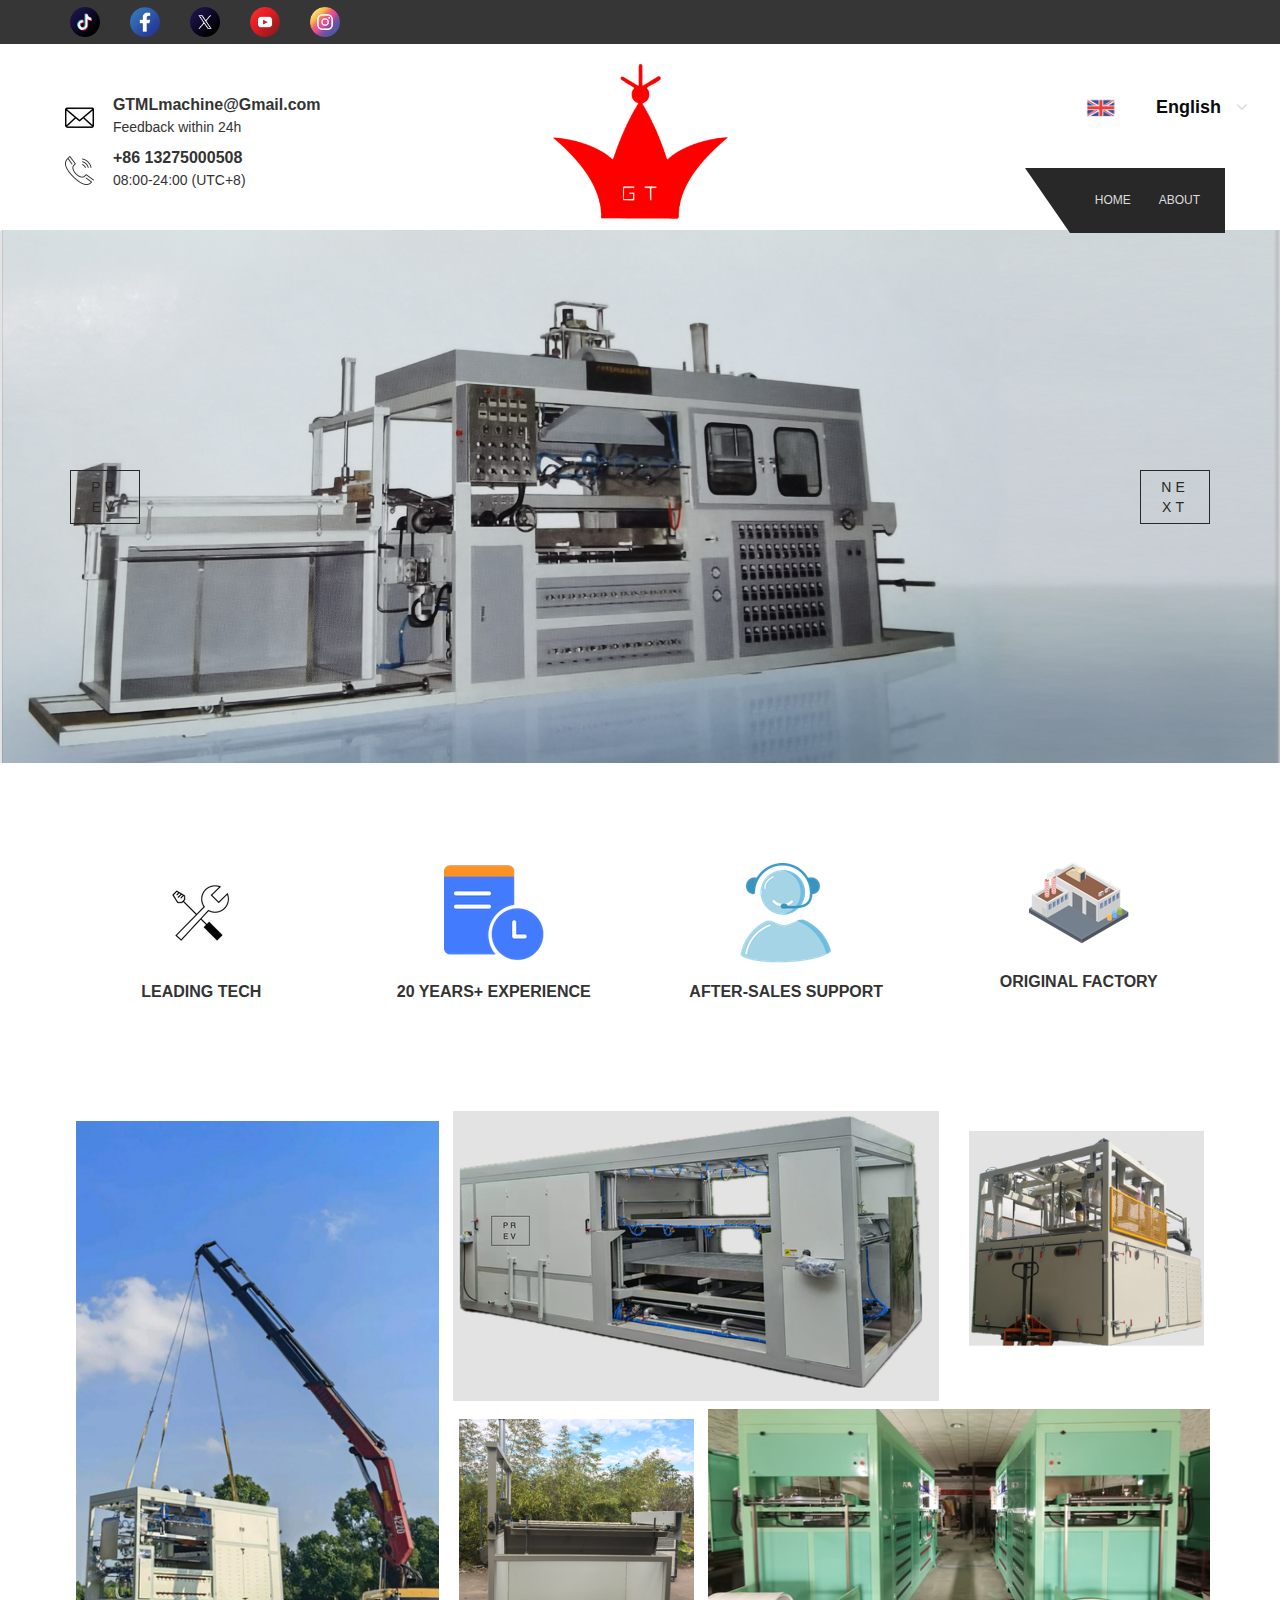
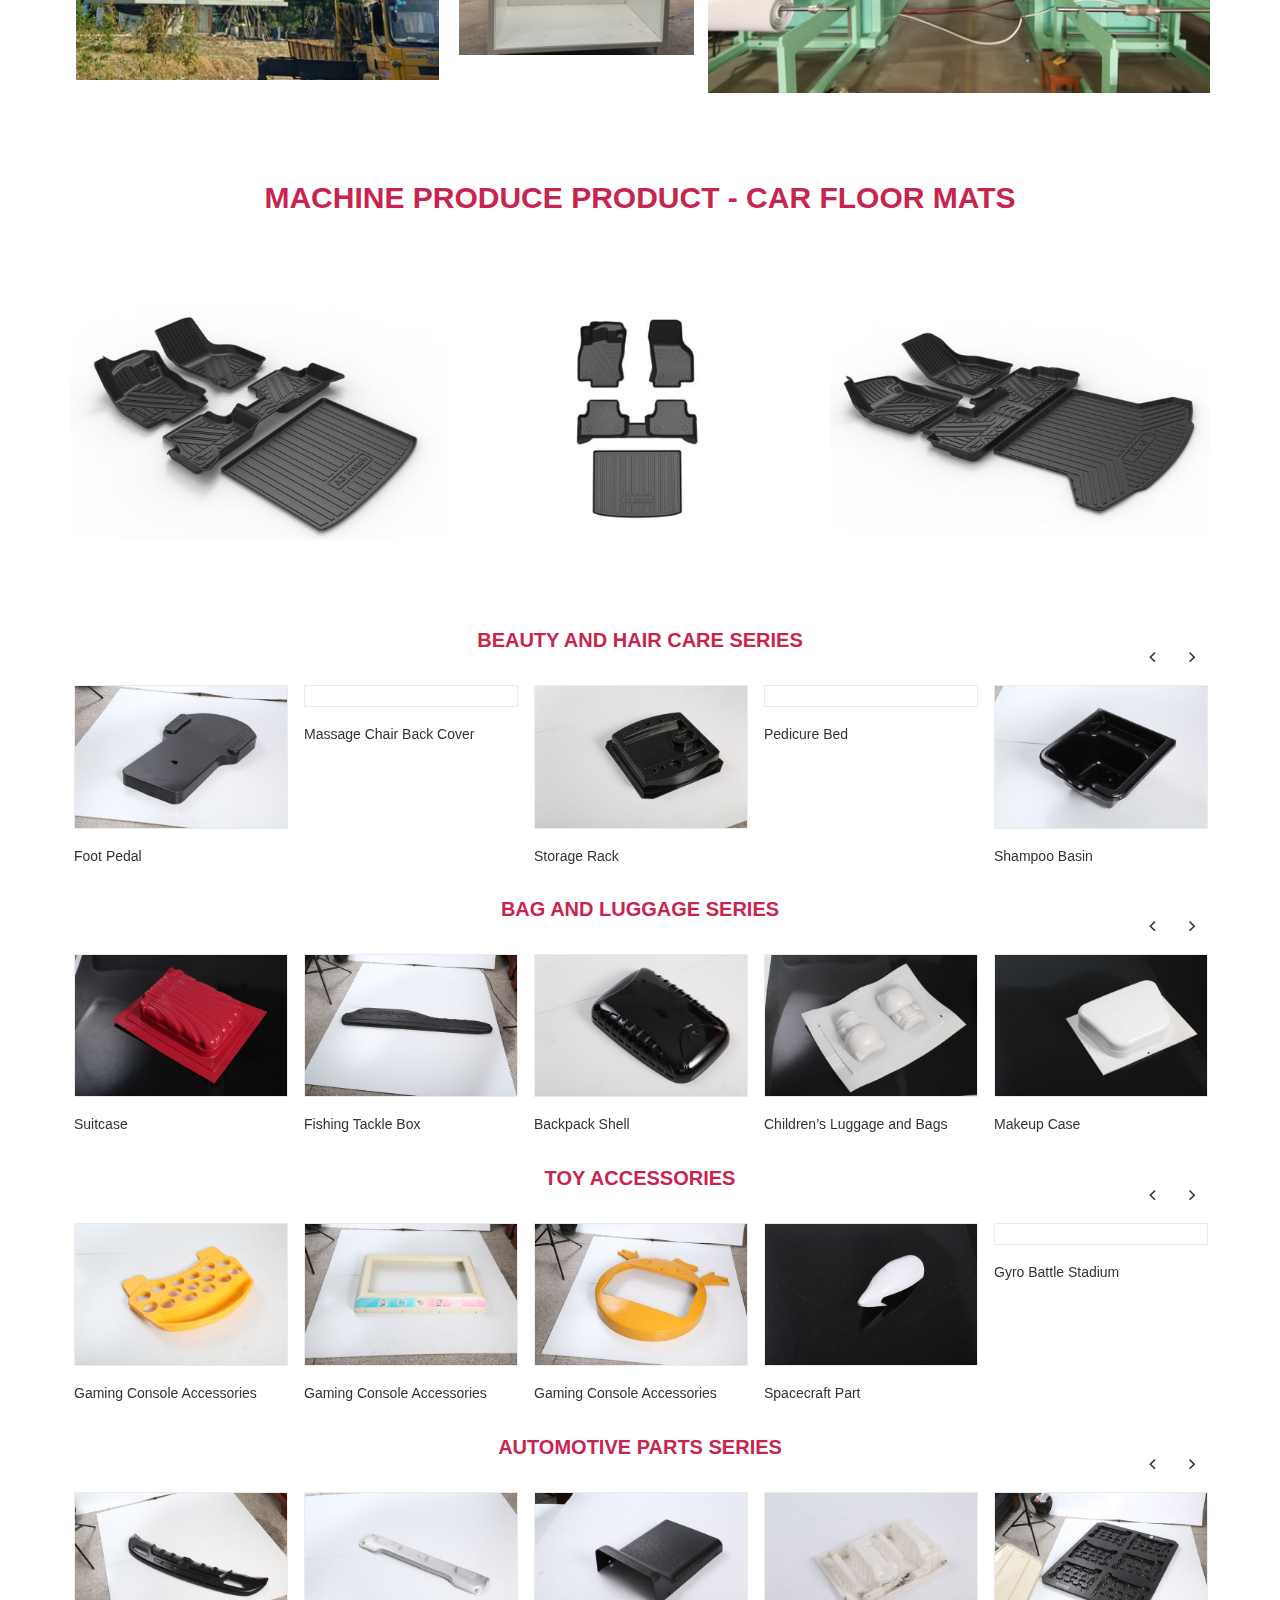
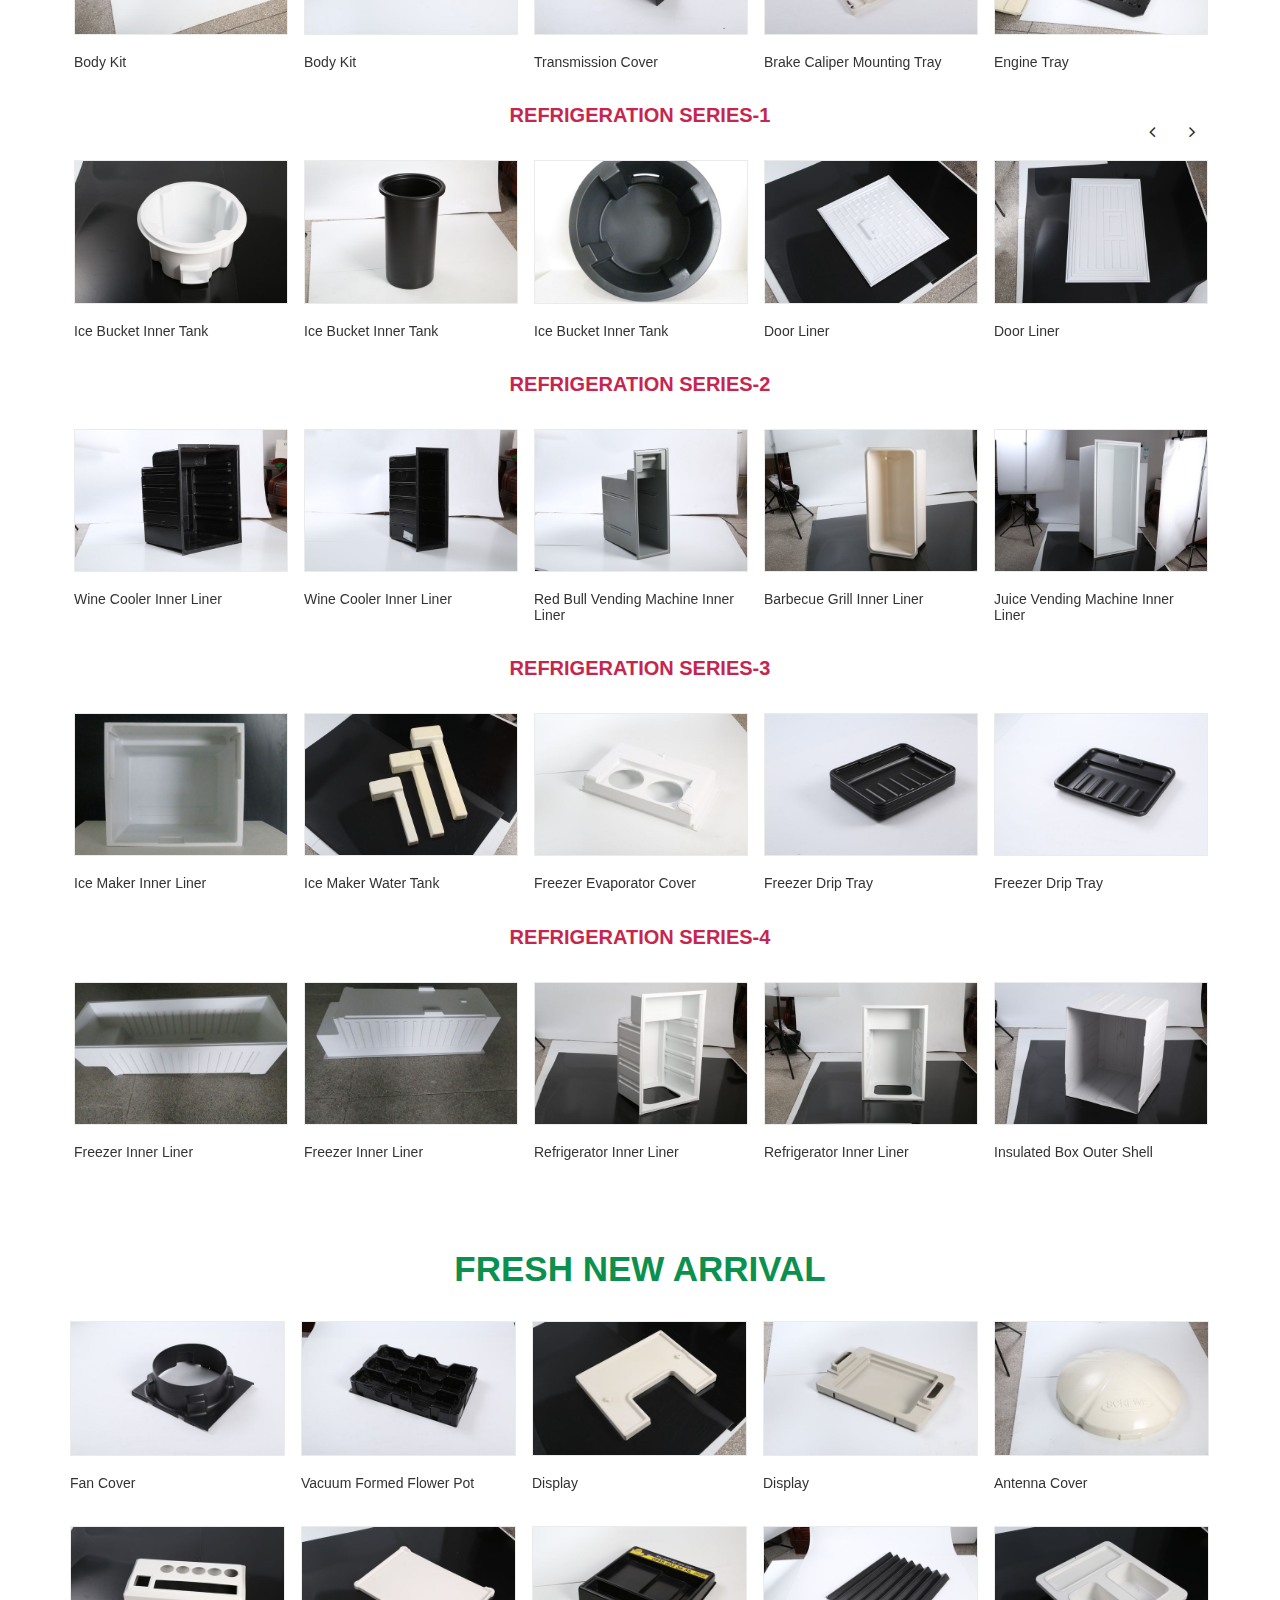
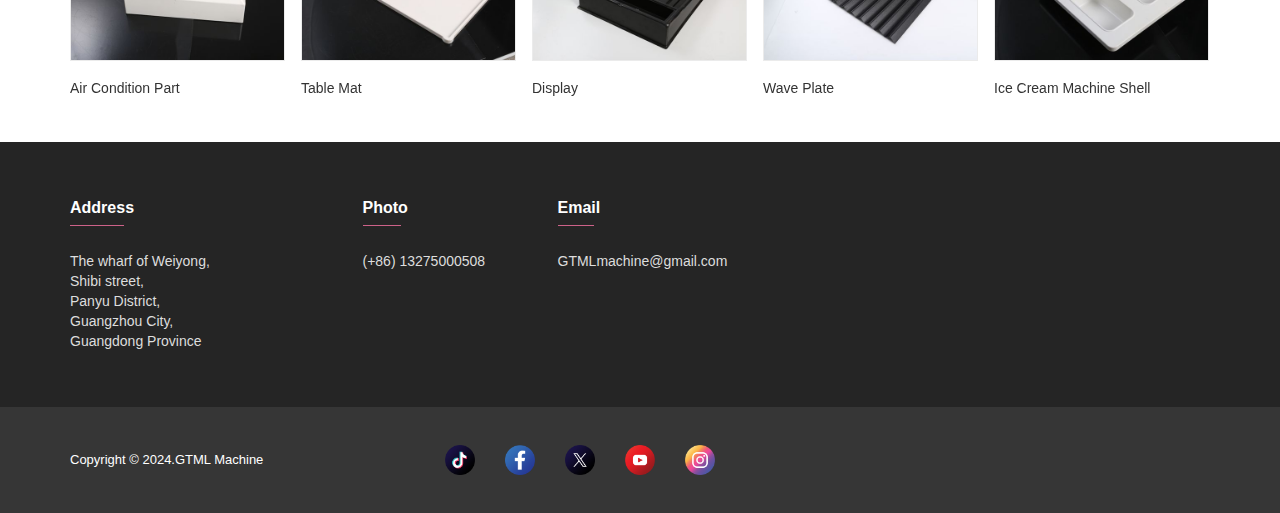
==== commit 64427869: "change" ====
--- a/index.html
+++ b/index.html
@@ -61,7 +61,7 @@
                                 <span class="service-img b-img">
                                     <img alt="" src="images/service.png">
                                 </span>
-                                <span class="service-content ml-15"><strong>+86 132 7350 0358</strong><br>6 PM–12 AM (UTC+8)</span>
+                                <span class="service-content ml-15"><strong>+86 13275000508</strong><br>08:00-24:00 (UTC+8)</span>
                             </div>
                         </div>
                         <div class="col-md-2 col-sm-4 col-xs-12">
@@ -298,7 +298,7 @@
                     <div class="row rp-style">
 
                             <div class="section-title text-center mb-35">
-                                <h2 class="text-uppercase" style="color: #c7254e;font-size: 30px;"><strong>BEST SELLER - Car Floor Mats</strong></h2>
+                                <h2 class="text-uppercase" style="color: #c7254e;font-size: 30px;"><strong>Machine Produce Product - Car Floor Mats</strong></h2>
                             </div>
                     </div>
                     <div class="offer-banner-area section-padding clearfix" style="margin-top: -35px">
@@ -1720,8 +1720,8 @@
                                 <h5 class="footer-title text-white">Photo</h5>
                                 <ul class="footer-contact">
                                     <li class="footer-text text-ash">
-                                        <p>(+86) 132 7350 0358</p>
-                                        <p>(801) 4256  9658</p>
+                                        <p>(+86) 13275000508</p>
+                                        <!-- <p>(801) 4256  9658</p> -->
                                     </li>
                                 </ul>
 
@@ -1733,7 +1733,7 @@
                                 <ul class="footer-contact">
                                     <li class="footer-text text-ash">
                                         <p>GTMLmachine@gmail.com</p>
-                                        <p>GTMLmachine@gmail.com</p>
+                                        <!-- <p>GTMLmachine@gmail.com</p> -->
                                     </li>
                                 </ul>
                             </div>
